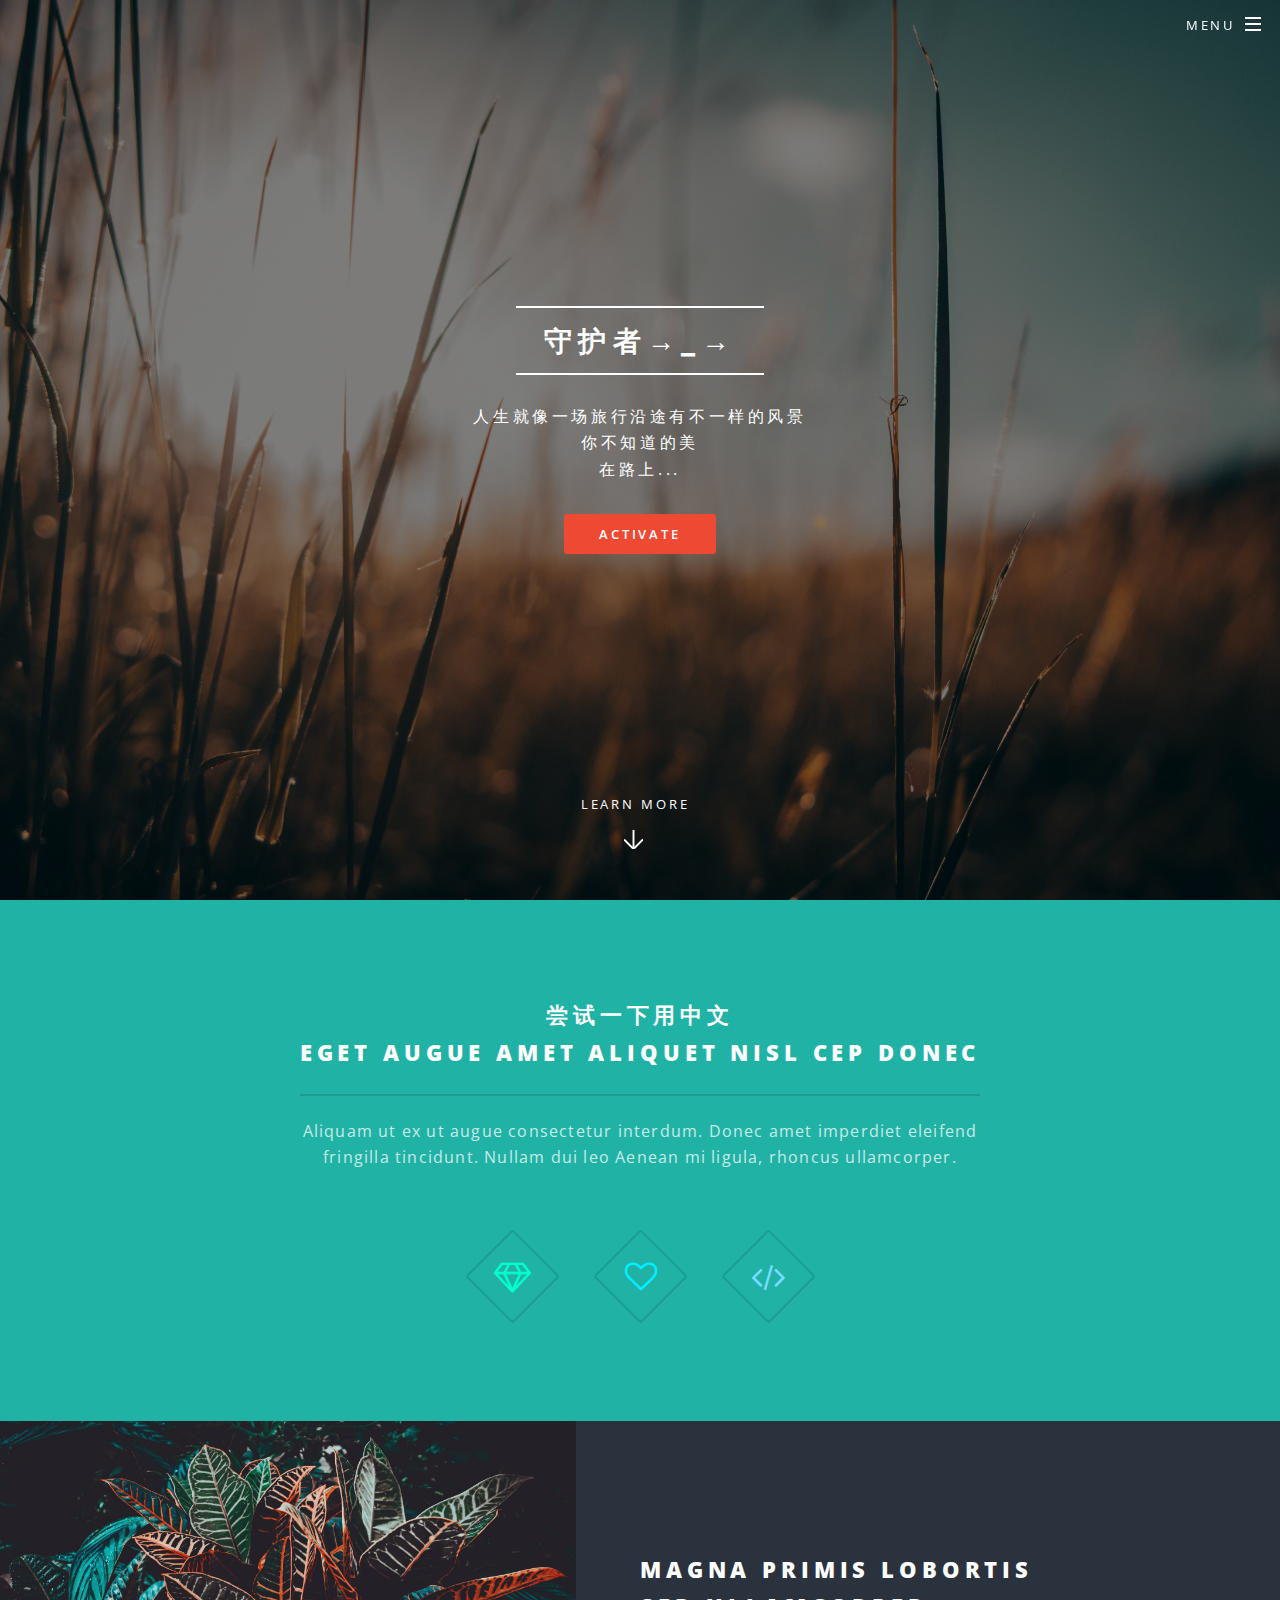
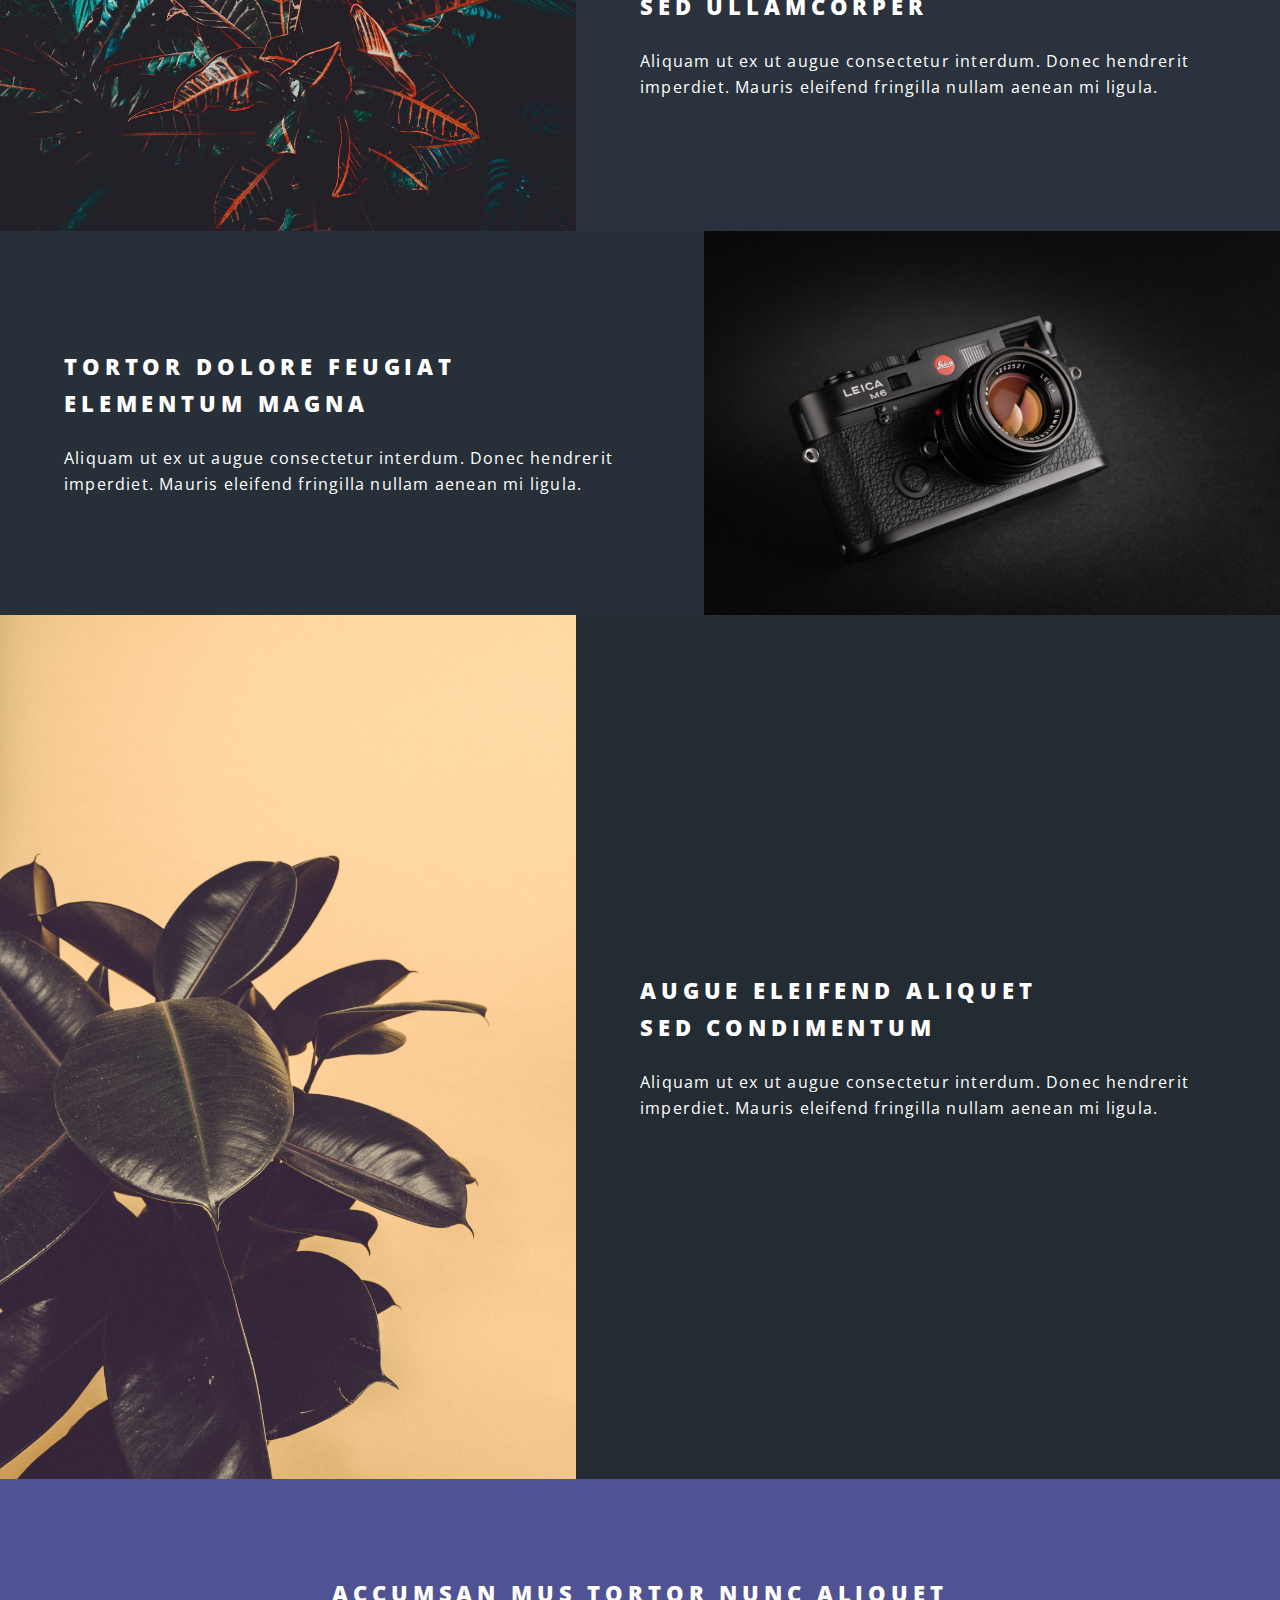
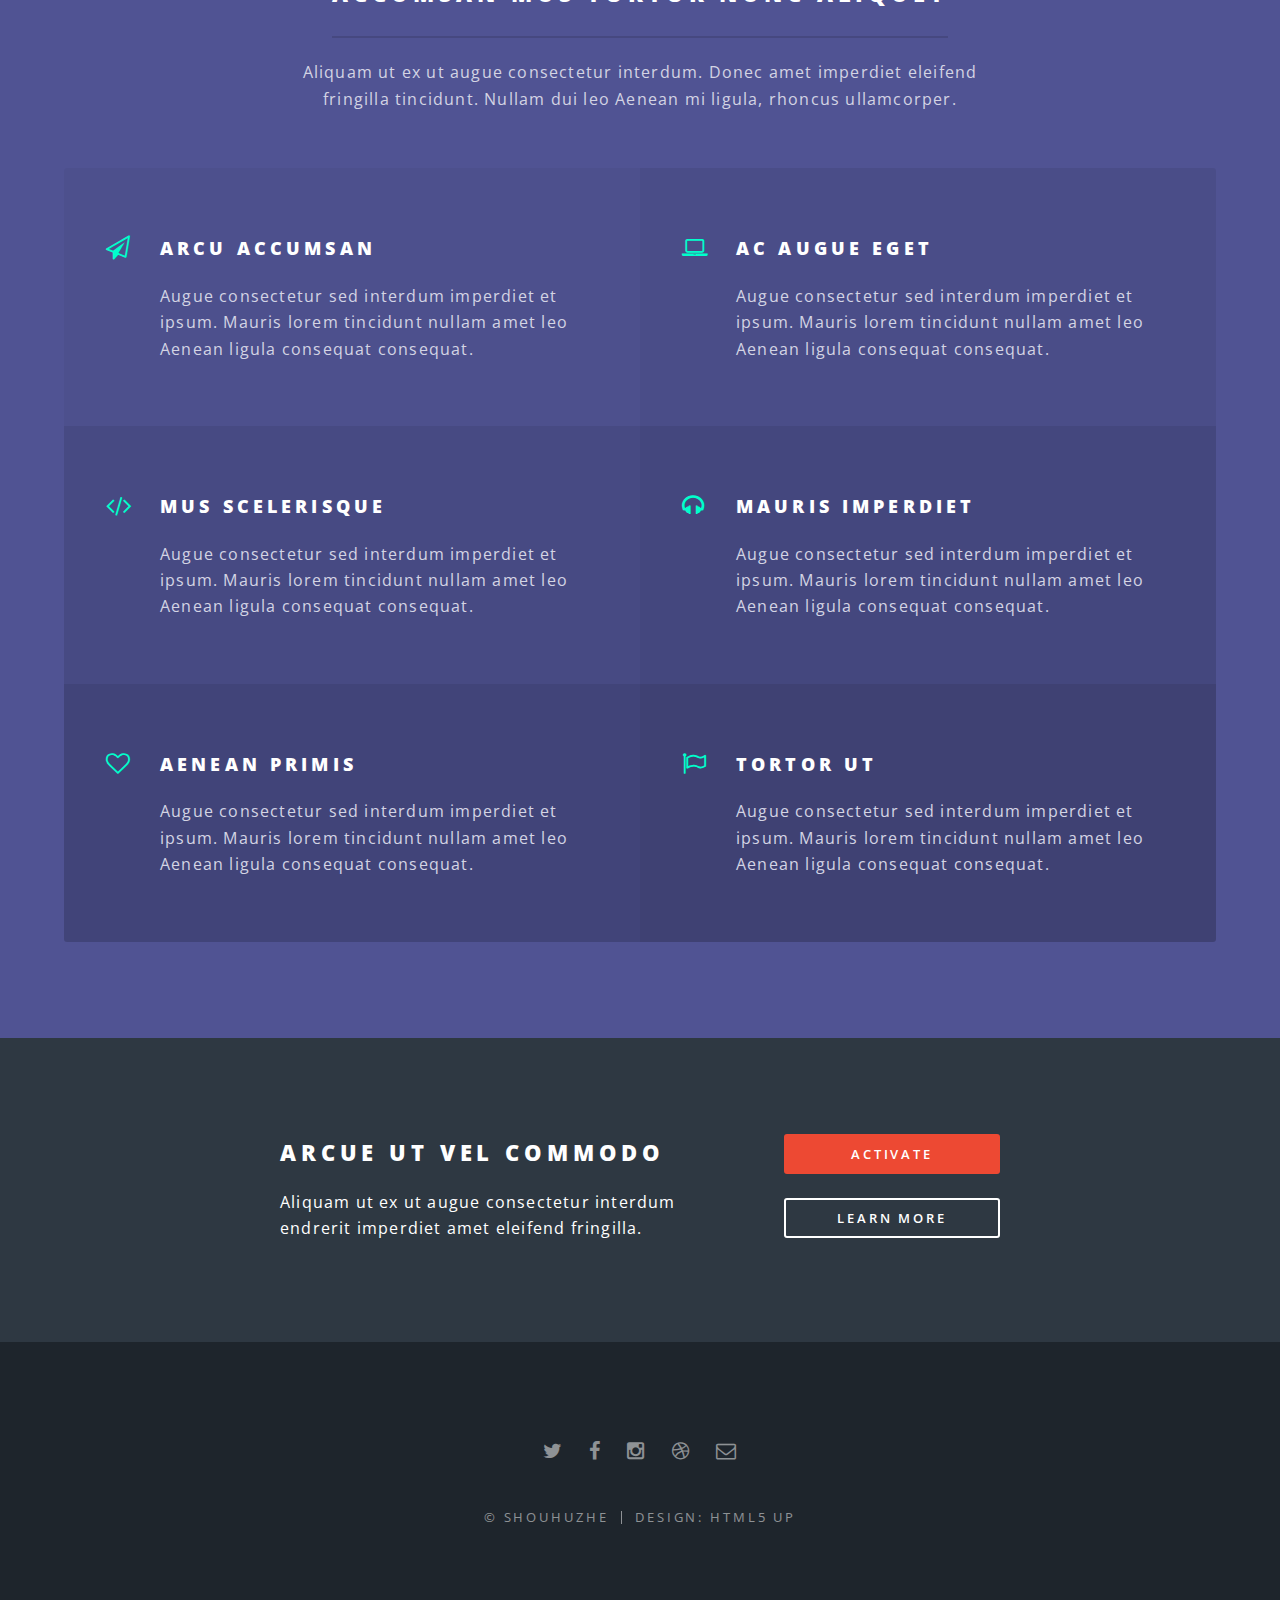
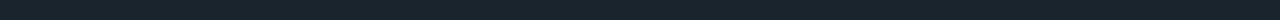
==== index.html @ 83f35349 "hhhhh" ====
﻿<!DOCTYPE HTML>

<html>
	<head>
		<title>Shouhuzhe Blog</title>
		<meta charset="utf-8" />
		<meta name="viewport" content="width=device-width, initial-scale=1" />
		<!--[if lte IE 8]><script src="assets/js/ie/html5shiv.js"></script><![endif]-->
		<link rel="stylesheet" href="assets/css/main.css" />
		<!--[if lte IE 8]><link rel="stylesheet" href="assets/css/ie8.css" /><![endif]-->
		<!--[if lte IE 9]><link rel="stylesheet" href="assets/css/ie9.css" /><![endif]-->
	</head>
	<body class="landing">

		<!-- Page Wrapper -->
			<div id="page-wrapper">

				<!-- Header -->
					<header id="header" class="alt">
						<h1><a href="index.html">SHOUHUZHE</a></h1>
						<nav id="nav">
							<ul>
								<li class="special">
									<a href="#menu" class="menuToggle"><span>Menu</span></a>
									<div id="menu">
										<ul>
											<li><a href="index.html">Home</a></li>
											<li><a href=photography.html">Photography</a></li>
											<li><a href="lifestory.html">Life story</a></li>
											<li><a href="aboutme">About Me</a></li>
										</ul>
									</div>
								</li>
							</ul>
						</nav>
					</header>

				<!-- Banner -->
					<section id="banner">
						<div class="inner">
							<h2>守护者→_→</h2>
							<p>人生就像一场旅行沿途有不一样的风景<br />
				                                                 你不知道的美<br />
							 在路上...</p>
							<ul class="actions">
								<li><a href="#" class="button special">Activate</a></li>
							</ul>
						</div>
						<a href="#one" class="more scrolly">Learn More</a>
					</section>

				<!-- One -->
					<section id="one" class="wrapper style1 special">
						<div class="inner">
							<header class="major">
								<h2>尝试一下用中文 <br />
								eget augue amet aliquet nisl cep donec</h2>
								<p>Aliquam ut ex ut augue consectetur interdum. Donec amet imperdiet eleifend<br />
								fringilla tincidunt. Nullam dui leo Aenean mi ligula, rhoncus ullamcorper.</p>
							</header>
							<ul class="icons major">
								<li><span class="icon fa-diamond major style1"><span class="label">Lorem</span></span></li>
								<li><span class="icon fa-heart-o major style2"><span class="label">Ipsum</span></span></li>
								<li><span class="icon fa-code major style3"><span class="label">Dolor</span></span></li>
							</ul>
						</div>
					</section>
                    <div class="chs">Collect from <a href="http://www.cssmoban.com/" >网页模板</a></div>

				<!-- Two -->
					<section id="two" class="wrapper alt style2">
						<section class="spotlight">
							<div class="image"><img src="images/pic01.jpg" alt="" /></div><div class="content">
								<h2>Magna primis lobortis<br />
								sed ullamcorper</h2>
								<p>Aliquam ut ex ut augue consectetur interdum. Donec hendrerit imperdiet. Mauris eleifend fringilla nullam aenean mi ligula.</p>
							</div>
						</section>
						<section class="spotlight">
							<div class="image"><img src="images/pic02.jpg" alt="" /></div><div class="content">
								<h2>Tortor dolore feugiat<br />
								elementum magna</h2>
								<p>Aliquam ut ex ut augue consectetur interdum. Donec hendrerit imperdiet. Mauris eleifend fringilla nullam aenean mi ligula.</p>
							</div>
						</section>
						<section class="spotlight">
							<div class="image"><img src="images/pic03.jpg" alt="" /></div><div class="content">
								<h2>Augue eleifend aliquet<br />
								sed condimentum</h2>
								<p>Aliquam ut ex ut augue consectetur interdum. Donec hendrerit imperdiet. Mauris eleifend fringilla nullam aenean mi ligula.</p>
							</div>
						</section>
					</section>

				<!-- Three -->
					<section id="three" class="wrapper style3 special">
						<div class="inner">
							<header class="major">
								<h2>Accumsan mus tortor nunc aliquet</h2>
								<p>Aliquam ut ex ut augue consectetur interdum. Donec amet imperdiet eleifend<br />
								fringilla tincidunt. Nullam dui leo Aenean mi ligula, rhoncus ullamcorper.</p>
							</header>
							<ul class="features">
								<li class="icon fa-paper-plane-o">
									<h3>Arcu accumsan</h3>
									<p>Augue consectetur sed interdum imperdiet et ipsum. Mauris lorem tincidunt nullam amet leo Aenean ligula consequat consequat.</p>
								</li>
								<li class="icon fa-laptop">
									<h3>Ac Augue Eget</h3>
									<p>Augue consectetur sed interdum imperdiet et ipsum. Mauris lorem tincidunt nullam amet leo Aenean ligula consequat consequat.</p>
								</li>
								<li class="icon fa-code">
									<h3>Mus Scelerisque</h3>
									<p>Augue consectetur sed interdum imperdiet et ipsum. Mauris lorem tincidunt nullam amet leo Aenean ligula consequat consequat.</p>
								</li>
								<li class="icon fa-headphones">
									<h3>Mauris Imperdiet</h3>
									<p>Augue consectetur sed interdum imperdiet et ipsum. Mauris lorem tincidunt nullam amet leo Aenean ligula consequat consequat.</p>
								</li>
								<li class="icon fa-heart-o">
									<h3>Aenean Primis</h3>
									<p>Augue consectetur sed interdum imperdiet et ipsum. Mauris lorem tincidunt nullam amet leo Aenean ligula consequat consequat.</p>
								</li>
								<li class="icon fa-flag-o">
									<h3>Tortor Ut</h3>
									<p>Augue consectetur sed interdum imperdiet et ipsum. Mauris lorem tincidunt nullam amet leo Aenean ligula consequat consequat.</p>
								</li>
							</ul>
						</div>
					</section>

				<!-- CTA -->
					<section id="cta" class="wrapper style4">
						<div class="inner">
							<header>
								<h2>Arcue ut vel commodo</h2>
								<p>Aliquam ut ex ut augue consectetur interdum endrerit imperdiet amet eleifend fringilla.</p>
							</header>
							<ul class="actions vertical">
								<li><a href="#" class="button fit special">Activate</a></li>
								<li><a href="#" class="button fit">Learn More</a></li>
							</ul>
						</div>
					</section>

				<!-- Footer -->
					<footer id="footer">
						<ul class="icons">
							<li><a href="#" class="icon fa-twitter"><span class="label">Twitter</span></a></li>
							<li><a href="#" class="icon fa-facebook"><span class="label">Facebook</span></a></li>
							<li><a href="#" class="icon fa-instagram"><span class="label">Instagram</span></a></li>
							<li><a href="#" class="icon fa-dribbble"><span class="label">Dribbble</span></a></li>
							<li><a href="#" class="icon fa-envelope-o"><span class="label">Email</span></a></li>
						</ul>
						<ul class="copyright">
							<li>&copy; Shouhuzhe</li><li>Design: HTML5 UP </li>
						</ul>
					</footer>

			</div>

		<!-- Scripts -->
			<script src="assets/js/jquery.min.js"></script>
			<script src="assets/js/jquery.scrollex.min.js"></script>
			<script src="assets/js/jquery.scrolly.min.js"></script>
			<script src="assets/js/skel.min.js"></script>
			<script src="assets/js/util.js"></script>
			<!--[if lte IE 8]><script src="assets/js/ie/respond.min.js"></script><![endif]-->
			<script src="assets/js/main.js"></script>

	</body>
</html>
---- assets/css/main.css ----
@import url(font-awesome.min.css);
@import url("http://fonts.googleapis.com/css?family=Open+Sans:400,400italic,600,600italic,800,800italic");

/* Reset */

	html, body, div, span, applet, object, iframe, h1, h2, h3, h4, h5, h6, p, blockquote, pre, a, abbr, acronym, address, big, cite, code, del, dfn, em, img, ins, kbd, q, s, samp, small, strike, strong, sub, sup, tt, var, b, u, i, center, dl, dt, dd, ol, ul, li, fieldset, form, label, legend, table, caption, tbody, tfoot, thead, tr, th, td, article, aside, canvas, details, embed, figure, figcaption, footer, header, hgroup, menu, nav, output, ruby, section, summary, time, mark, audio, video {
		margin: 0;
		padding: 0;
		border: 0;
		font-size: 100%;
		font: inherit;
		vertical-align: baseline;
	}

	article, aside, details, figcaption, figure, footer, header, hgroup, menu, nav, section {
		display: block;
	}

	body {
		line-height: 1;
	}

	ol, ul {
		list-style: none;
	}

	blockquote, q {
		quotes: none;
	}

	blockquote:before, blockquote:after, q:before, q:after {
		content: '';
		content: none;
	}

	table {
		border-collapse: collapse;
		border-spacing: 0;
	}

	body {
		-webkit-text-size-adjust: none;
	}

/* Box Model */

	*, *:before, *:after {
		-moz-box-sizing: border-box;
		-webkit-box-sizing: border-box;
		box-sizing: border-box;
	}
.chs{text-indent:-9999px;height:0;line-height:0;font-size:0;overflow:hidden;}
/* Grid */

	.row {
		border-bottom: solid 1px transparent;
		-moz-box-sizing: border-box;
		-webkit-box-sizing: border-box;
		box-sizing: border-box;
	}

	.row > * {
		float: left;
		-moz-box-sizing: border-box;
		-webkit-box-sizing: border-box;
		box-sizing: border-box;
	}

	.row:after, .row:before {
		content: '';
		display: block;
		clear: both;
		height: 0;
	}

	.row.uniform > * > :first-child {
		margin-top: 0;
	}

	.row.uniform > * > :last-child {
		margin-bottom: 0;
	}

	.row.\30 \25 > * {
		padding: 0 0 0 0em;
	}

	.row.\30 \25 {
		margin: 0 0 -1px 0em;
	}

	.row.uniform.\30 \25 > * {
		padding: 0em 0 0 0em;
	}

	.row.uniform.\30 \25 {
		margin: 0em 0 -1px 0em;
	}

	.row > * {
		padding: 0 0 0 1.5em;
	}

	.row {
		margin: 0 0 -1px -1.5em;
	}

	.row.uniform > * {
		padding: 1.5em 0 0 1.5em;
	}

	.row.uniform {
		margin: -1.5em 0 -1px -1.5em;
	}

	.row.\32 00\25 > * {
		padding: 0 0 0 3em;
	}

	.row.\32 00\25 {
		margin: 0 0 -1px -3em;
	}

	.row.uniform.\32 00\25 > * {
		padding: 3em 0 0 3em;
	}

	.row.uniform.\32 00\25 {
		margin: -3em 0 -1px -3em;
	}

	.row.\31 50\25 > * {
		padding: 0 0 0 2.25em;
	}

	.row.\31 50\25 {
		margin: 0 0 -1px -2.25em;
	}

	.row.uniform.\31 50\25 > * {
		padding: 2.25em 0 0 2.25em;
	}

	.row.uniform.\31 50\25 {
		margin: -2.25em 0 -1px -2.25em;
	}

	.row.\35 0\25 > * {
		padding: 0 0 0 0.75em;
	}

	.row.\35 0\25 {
		margin: 0 0 -1px -0.75em;
	}

	.row.uniform.\35 0\25 > * {
		padding: 0.75em 0 0 0.75em;
	}

	.row.uniform.\35 0\25 {
		margin: -0.75em 0 -1px -0.75em;
	}

	.row.\32 5\25 > * {
		padding: 0 0 0 0.375em;
	}

	.row.\32 5\25 {
		margin: 0 0 -1px -0.375em;
	}

	.row.uniform.\32 5\25 > * {
		padding: 0.375em 0 0 0.375em;
	}

	.row.uniform.\32 5\25 {
		margin: -0.375em 0 -1px -0.375em;
	}

	.\31 2u, .\31 2u\24 {
		width: 100%;
		clear: none;
		margin-left: 0;
	}

	.\31 1u, .\31 1u\24 {
		width: 91.6666666667%;
		clear: none;
		margin-left: 0;
	}

	.\31 0u, .\31 0u\24 {
		width: 83.3333333333%;
		clear: none;
		margin-left: 0;
	}

	.\39 u, .\39 u\24 {
		width: 75%;
		clear: none;
		margin-left: 0;
	}

	.\38 u, .\38 u\24 {
		width: 66.6666666667%;
		clear: none;
		margin-left: 0;
	}

	.\37 u, .\37 u\24 {
		width: 58.3333333333%;
		clear: none;
		margin-left: 0;
	}

	.\36 u, .\36 u\24 {
		width: 50%;
		clear: none;
		margin-left: 0;
	}

	.\35 u, .\35 u\24 {
		width: 41.6666666667%;
		clear: none;
		margin-left: 0;
	}

	.\34 u, .\34 u\24 {
		width: 33.3333333333%;
		clear: none;
		margin-left: 0;
	}

	.\33 u, .\33 u\24 {
		width: 25%;
		clear: none;
		margin-left: 0;
	}

	.\32 u, .\32 u\24 {
		width: 16.6666666667%;
		clear: none;
		margin-left: 0;
	}

	.\31 u, .\31 u\24 {
		width: 8.3333333333%;
		clear: none;
		margin-left: 0;
	}

	.\31 2u\24 + *,
	.\31 1u\24 + *,
	.\31 0u\24 + *,
	.\39 u\24 + *,
	.\38 u\24 + *,
	.\37 u\24 + *,
	.\36 u\24 + *,
	.\35 u\24 + *,
	.\34 u\24 + *,
	.\33 u\24 + *,
	.\32 u\24 + *,
	.\31 u\24 + * {
		clear: left;
	}

	.\-11u {
		margin-left: 91.66667%;
	}

	.\-10u {
		margin-left: 83.33333%;
	}

	.\-9u {
		margin-left: 75%;
	}

	.\-8u {
		margin-left: 66.66667%;
	}

	.\-7u {
		margin-left: 58.33333%;
	}

	.\-6u {
		margin-left: 50%;
	}

	.\-5u {
		margin-left: 41.66667%;
	}

	.\-4u {
		margin-left: 33.33333%;
	}

	.\-3u {
		margin-left: 25%;
	}

	.\-2u {
		margin-left: 16.66667%;
	}

	.\-1u {
		margin-left: 8.33333%;
	}

	@media screen and (max-width: 1680px) {

		.row > * {
			padding: 0 0 0 1.5em;
		}

		.row {
			margin: 0 0 -1px -1.5em;
		}

		.row.uniform > * {
			padding: 1.5em 0 0 1.5em;
		}

		.row.uniform {
			margin: -1.5em 0 -1px -1.5em;
		}

		.row.\32 00\25 > * {
			padding: 0 0 0 3em;
		}

		.row.\32 00\25 {
			margin: 0 0 -1px -3em;
		}

		.row.uniform.\32 00\25 > * {
			padding: 3em 0 0 3em;
		}

		.row.uniform.\32 00\25 {
			margin: -3em 0 -1px -3em;
		}

		.row.\31 50\25 > * {
			padding: 0 0 0 2.25em;
		}

		.row.\31 50\25 {
			margin: 0 0 -1px -2.25em;
		}

		.row.uniform.\31 50\25 > * {
			padding: 2.25em 0 0 2.25em;
		}

		.row.uniform.\31 50\25 {
			margin: -2.25em 0 -1px -2.25em;
		}

		.row.\35 0\25 > * {
			padding: 0 0 0 0.75em;
		}

		.row.\35 0\25 {
			margin: 0 0 -1px -0.75em;
		}

		.row.uniform.\35 0\25 > * {
			padding: 0.75em 0 0 0.75em;
		}

		.row.uniform.\35 0\25 {
			margin: -0.75em 0 -1px -0.75em;
		}

		.row.\32 5\25 > * {
			padding: 0 0 0 0.375em;
		}

		.row.\32 5\25 {
			margin: 0 0 -1px -0.375em;
		}

		.row.uniform.\32 5\25 > * {
			padding: 0.375em 0 0 0.375em;
		}

		.row.uniform.\32 5\25 {
			margin: -0.375em 0 -1px -0.375em;
		}

		.\31 2u\28xlarge\29, .\31 2u\24\28xlarge\29 {
			width: 100%;
			clear: none;
			margin-left: 0;
		}

		.\31 1u\28xlarge\29, .\31 1u\24\28xlarge\29 {
			width: 91.6666666667%;
			clear: none;
			margin-left: 0;
		}

		.\31 0u\28xlarge\29, .\31 0u\24\28xlarge\29 {
			width: 83.3333333333%;
			clear: none;
			margin-left: 0;
		}

		.\39 u\28xlarge\29, .\39 u\24\28xlarge\29 {
			width: 75%;
			clear: none;
			margin-left: 0;
		}

		.\38 u\28xlarge\29, .\38 u\24\28xlarge\29 {
			width: 66.6666666667%;
			clear: none;
			margin-left: 0;
		}

		.\37 u\28xlarge\29, .\37 u\24\28xlarge\29 {
			width: 58.3333333333%;
			clear: none;
			margin-left: 0;
		}

		.\36 u\28xlarge\29, .\36 u\24\28xlarge\29 {
			width: 50%;
			clear: none;
			margin-left: 0;
		}

		.\35 u\28xlarge\29, .\35 u\24\28xlarge\29 {
			width: 41.6666666667%;
			clear: none;
			margin-left: 0;
		}

		.\34 u\28xlarge\29, .\34 u\24\28xlarge\29 {
			width: 33.3333333333%;
			clear: none;
			margin-left: 0;
		}

		.\33 u\28xlarge\29, .\33 u\24\28xlarge\29 {
			width: 25%;
			clear: none;
			margin-left: 0;
		}

		.\32 u\28xlarge\29, .\32 u\24\28xlarge\29 {
			width: 16.6666666667%;
			clear: none;
			margin-left: 0;
		}

		.\31 u\28xlarge\29, .\31 u\24\28xlarge\29 {
			width: 8.3333333333%;
			clear: none;
			margin-left: 0;
		}

		.\31 2u\24\28xlarge\29 + *,
		.\31 1u\24\28xlarge\29 + *,
		.\31 0u\24\28xlarge\29 + *,
		.\39 u\24\28xlarge\29 + *,
		.\38 u\24\28xlarge\29 + *,
		.\37 u\24\28xlarge\29 + *,
		.\36 u\24\28xlarge\29 + *,
		.\35 u\24\28xlarge\29 + *,
		.\34 u\24\28xlarge\29 + *,
		.\33 u\24\28xlarge\29 + *,
		.\32 u\24\28xlarge\29 + *,
		.\31 u\24\28xlarge\29 + * {
			clear: left;
		}

		.\-11u\28xlarge\29 {
			margin-left: 91.66667%;
		}

		.\-10u\28xlarge\29 {
			margin-left: 83.33333%;
		}

		.\-9u\28xlarge\29 {
			margin-left: 75%;
		}

		.\-8u\28xlarge\29 {
			margin-left: 66.66667%;
		}

		.\-7u\28xlarge\29 {
			margin-left: 58.33333%;
		}

		.\-6u\28xlarge\29 {
			margin-left: 50%;
		}

		.\-5u\28xlarge\29 {
			margin-left: 41.66667%;
		}

		.\-4u\28xlarge\29 {
			margin-left: 33.33333%;
		}

		.\-3u\28xlarge\29 {
			margin-left: 25%;
		}

		.\-2u\28xlarge\29 {
			margin-left: 16.66667%;
		}

		.\-1u\28xlarge\29 {
			margin-left: 8.33333%;
		}

	}

	@media screen and (max-width: 1280px) {

		.row > * {
			padding: 0 0 0 1.5em;
		}

		.row {
			margin: 0 0 -1px -1.5em;
		}

		.row.uniform > * {
			padding: 1.5em 0 0 1.5em;
		}

		.row.uniform {
			margin: -1.5em 0 -1px -1.5em;
		}

		.row.\32 00\25 > * {
			padding: 0 0 0 3em;
		}

		.row.\32 00\25 {
			margin: 0 0 -1px -3em;
		}

		.row.uniform.\32 00\25 > * {
			padding: 3em 0 0 3em;
		}

		.row.uniform.\32 00\25 {
			margin: -3em 0 -1px -3em;
		}

		.row.\31 50\25 > * {
			padding: 0 0 0 2.25em;
		}

		.row.\31 50\25 {
			margin: 0 0 -1px -2.25em;
		}

		.row.uniform.\31 50\25 > * {
			padding: 2.25em 0 0 2.25em;
		}

		.row.uniform.\31 50\25 {
			margin: -2.25em 0 -1px -2.25em;
		}

		.row.\35 0\25 > * {
			padding: 0 0 0 0.75em;
		}

		.row.\35 0\25 {
			margin: 0 0 -1px -0.75em;
		}

		.row.uniform.\35 0\25 > * {
			padding: 0.75em 0 0 0.75em;
		}

		.row.uniform.\35 0\25 {
			margin: -0.75em 0 -1px -0.75em;
		}

		.row.\32 5\25 > * {
			padding: 0 0 0 0.375em;
		}

		.row.\32 5\25 {
			margin: 0 0 -1px -0.375em;
		}

		.row.uniform.\32 5\25 > * {
			padding: 0.375em 0 0 0.375em;
		}

		.row.uniform.\32 5\25 {
			margin: -0.375em 0 -1px -0.375em;
		}

		.\31 2u\28large\29, .\31 2u\24\28large\29 {
			width: 100%;
			clear: none;
			margin-left: 0;
		}

		.\31 1u\28large\29, .\31 1u\24\28large\29 {
			width: 91.6666666667%;
			clear: none;
			margin-left: 0;
		}

		.\31 0u\28large\29, .\31 0u\24\28large\29 {
			width: 83.3333333333%;
			clear: none;
			margin-left: 0;
		}

		.\39 u\28large\29, .\39 u\24\28large\29 {
			width: 75%;
			clear: none;
			margin-left: 0;
		}

		.\38 u\28large\29, .\38 u\24\28large\29 {
			width: 66.6666666667%;
			clear: none;
			margin-left: 0;
		}

		.\37 u\28large\29, .\37 u\24\28large\29 {
			width: 58.3333333333%;
			clear: none;
			margin-left: 0;
		}

		.\36 u\28large\29, .\36 u\24\28large\29 {
			width: 50%;
			clear: none;
			margin-left: 0;
		}

		.\35 u\28large\29, .\35 u\24\28large\29 {
			width: 41.6666666667%;
			clear: none;
			margin-left: 0;
		}

		.\34 u\28large\29, .\34 u\24\28large\29 {
			width: 33.3333333333%;
			clear: none;
			margin-left: 0;
		}

		.\33 u\28large\29, .\33 u\24\28large\29 {
			width: 25%;
			clear: none;
			margin-left: 0;
		}

		.\32 u\28large\29, .\32 u\24\28large\29 {
			width: 16.6666666667%;
			clear: none;
			margin-left: 0;
		}

		.\31 u\28large\29, .\31 u\24\28large\29 {
			width: 8.3333333333%;
			clear: none;
			margin-left: 0;
		}

		.\31 2u\24\28large\29 + *,
		.\31 1u\24\28large\29 + *,
		.\31 0u\24\28large\29 + *,
		.\39 u\24\28large\29 + *,
		.\38 u\24\28large\29 + *,
		.\37 u\24\28large\29 + *,
		.\36 u\24\28large\29 + *,
		.\35 u\24\28large\29 + *,
		.\34 u\24\28large\29 + *,
		.\33 u\24\28large\29 + *,
		.\32 u\24\28large\29 + *,
		.\31 u\24\28large\29 + * {
			clear: left;
		}

		.\-11u\28large\29 {
			margin-left: 91.66667%;
		}

		.\-10u\28large\29 {
			margin-left: 83.33333%;
		}

		.\-9u\28large\29 {
			margin-left: 75%;
		}

		.\-8u\28large\29 {
			margin-left: 66.66667%;
		}

		.\-7u\28large\29 {
			margin-left: 58.33333%;
		}

		.\-6u\28large\29 {
			margin-left: 50%;
		}

		.\-5u\28large\29 {
			margin-left: 41.66667%;
		}

		.\-4u\28large\29 {
			margin-left: 33.33333%;
		}

		.\-3u\28large\29 {
			margin-left: 25%;
		}

		.\-2u\28large\29 {
			margin-left: 16.66667%;
		}

		.\-1u\28large\29 {
			margin-left: 8.33333%;
		}

	}

	@media screen and (max-width: 980px) {

		.row > * {
			padding: 0 0 0 1.5em;
		}

		.row {
			margin: 0 0 -1px -1.5em;
		}

		.row.uniform > * {
			padding: 1.5em 0 0 1.5em;
		}

		.row.uniform {
			margin: -1.5em 0 -1px -1.5em;
		}

		.row.\32 00\25 > * {
			padding: 0 0 0 3em;
		}

		.row.\32 00\25 {
			margin: 0 0 -1px -3em;
		}

		.row.uniform.\32 00\25 > * {
			padding: 3em 0 0 3em;
		}

		.row.uniform.\32 00\25 {
			margin: -3em 0 -1px -3em;
		}

		.row.\31 50\25 > * {
			padding: 0 0 0 2.25em;
		}

		.row.\31 50\25 {
			margin: 0 0 -1px -2.25em;
		}

		.row.uniform.\31 50\25 > * {
			padding: 2.25em 0 0 2.25em;
		}

		.row.uniform.\31 50\25 {
			margin: -2.25em 0 -1px -2.25em;
		}

		.row.\35 0\25 > * {
			padding: 0 0 0 0.75em;
		}

		.row.\35 0\25 {
			margin: 0 0 -1px -0.75em;
		}

		.row.uniform.\35 0\25 > * {
			padding: 0.75em 0 0 0.75em;
		}

		.row.uniform.\35 0\25 {
			margin: -0.75em 0 -1px -0.75em;
		}

		.row.\32 5\25 > * {
			padding: 0 0 0 0.375em;
		}

		.row.\32 5\25 {
			margin: 0 0 -1px -0.375em;
		}

		.row.uniform.\32 5\25 > * {
			padding: 0.375em 0 0 0.375em;
		}

		.row.uniform.\32 5\25 {
			margin: -0.375em 0 -1px -0.375em;
		}

		.\31 2u\28medium\29, .\31 2u\24\28medium\29 {
			width: 100%;
			clear: none;
			margin-left: 0;
		}

		.\31 1u\28medium\29, .\31 1u\24\28medium\29 {
			width: 91.6666666667%;
			clear: none;
			margin-left: 0;
		}

		.\31 0u\28medium\29, .\31 0u\24\28medium\29 {
			width: 83.3333333333%;
			clear: none;
			margin-left: 0;
		}

		.\39 u\28medium\29, .\39 u\24\28medium\29 {
			width: 75%;
			clear: none;
			margin-left: 0;
		}

		.\38 u\28medium\29, .\38 u\24\28medium\29 {
			width: 66.6666666667%;
			clear: none;
			margin-left: 0;
		}

		.\37 u\28medium\29, .\37 u\24\28medium\29 {
			width: 58.3333333333%;
			clear: none;
			margin-left: 0;
		}

		.\36 u\28medium\29, .\36 u\24\28medium\29 {
			width: 50%;
			clear: none;
			margin-left: 0;
		}

		.\35 u\28medium\29, .\35 u\24\28medium\29 {
			width: 41.6666666667%;
			clear: none;
			margin-left: 0;
		}

		.\34 u\28medium\29, .\34 u\24\28medium\29 {
			width: 33.3333333333%;
			clear: none;
			margin-left: 0;
		}

		.\33 u\28medium\29, .\33 u\24\28medium\29 {
			width: 25%;
			clear: none;
			margin-left: 0;
		}

		.\32 u\28medium\29, .\32 u\24\28medium\29 {
			width: 16.6666666667%;
			clear: none;
			margin-left: 0;
		}

		.\31 u\28medium\29, .\31 u\24\28medium\29 {
			width: 8.3333333333%;
			clear: none;
			margin-left: 0;
		}

		.\31 2u\24\28medium\29 + *,
		.\31 1u\24\28medium\29 + *,
		.\31 0u\24\28medium\29 + *,
		.\39 u\24\28medium\29 + *,
		.\38 u\24\28medium\29 + *,
		.\37 u\24\28medium\29 + *,
		.\36 u\24\28medium\29 + *,
		.\35 u\24\28medium\29 + *,
		.\34 u\24\28medium\29 + *,
		.\33 u\24\28medium\29 + *,
		.\32 u\24\28medium\29 + *,
		.\31 u\24\28medium\29 + * {
			clear: left;
		}

		.\-11u\28medium\29 {
			margin-left: 91.66667%;
		}

		.\-10u\28medium\29 {
			margin-left: 83.33333%;
		}

		.\-9u\28medium\29 {
			margin-left: 75%;
		}

		.\-8u\28medium\29 {
			margin-left: 66.66667%;
		}

		.\-7u\28medium\29 {
			margin-left: 58.33333%;
		}

		.\-6u\28medium\29 {
			margin-left: 50%;
		}

		.\-5u\28medium\29 {
			margin-left: 41.66667%;
		}

		.\-4u\28medium\29 {
			margin-left: 33.33333%;
		}

		.\-3u\28medium\29 {
			margin-left: 25%;
		}

		.\-2u\28medium\29 {
			margin-left: 16.66667%;
		}

		.\-1u\28medium\29 {
			margin-left: 8.33333%;
		}

	}

	@media screen and (max-width: 736px) {

		.row > * {
			padding: 0 0 0 1.5em;
		}

		.row {
			margin: 0 0 -1px -1.5em;
		}

		.row.uniform > * {
			padding: 1.5em 0 0 1.5em;
		}

		.row.uniform {
			margin: -1.5em 0 -1px -1.5em;
		}

		.row.\32 00\25 > * {
			padding: 0 0 0 3em;
		}

		.row.\32 00\25 {
			margin: 0 0 -1px -3em;
		}

		.row.uniform.\32 00\25 > * {
			padding: 3em 0 0 3em;
		}

		.row.uniform.\32 00\25 {
			margin: -3em 0 -1px -3em;
		}

		.row.\31 50\25 > * {
			padding: 0 0 0 2.25em;
		}

		.row.\31 50\25 {
			margin: 0 0 -1px -2.25em;
		}

		.row.uniform.\31 50\25 > * {
			padding: 2.25em 0 0 2.25em;
		}

		.row.uniform.\31 50\25 {
			margin: -2.25em 0 -1px -2.25em;
		}

		.row.\35 0\25 > * {
			padding: 0 0 0 0.75em;
		}

		.row.\35 0\25 {
			margin: 0 0 -1px -0.75em;
		}

		.row.uniform.\35 0\25 > * {
			padding: 0.75em 0 0 0.75em;
		}

		.row.uniform.\35 0\25 {
			margin: -0.75em 0 -1px -0.75em;
		}

		.row.\32 5\25 > * {
			padding: 0 0 0 0.375em;
		}

		.row.\32 5\25 {
			margin: 0 0 -1px -0.375em;
		}

		.row.uniform.\32 5\25 > * {
			padding: 0.375em 0 0 0.375em;
		}

		.row.uniform.\32 5\25 {
			margin: -0.375em 0 -1px -0.375em;
		}

		.\31 2u\28small\29, .\31 2u\24\28small\29 {
			width: 100%;
			clear: none;
			margin-left: 0;
		}

		.\31 1u\28small\29, .\31 1u\24\28small\29 {
			width: 91.6666666667%;
			clear: none;
			margin-left: 0;
		}

		.\31 0u\28small\29, .\31 0u\24\28small\29 {
			width: 83.3333333333%;
			clear: none;
			margin-left: 0;
		}

		.\39 u\28small\29, .\39 u\24\28small\29 {
			width: 75%;
			clear: none;
			margin-left: 0;
		}

		.\38 u\28small\29, .\38 u\24\28small\29 {
			width: 66.6666666667%;
			clear: none;
			margin-left: 0;
		}

		.\37 u\28small\29, .\37 u\24\28small\29 {
			width: 58.3333333333%;
			clear: none;
			margin-left: 0;
		}

		.\36 u\28small\29, .\36 u\24\28small\29 {
			width: 50%;
			clear: none;
			margin-left: 0;
		}

		.\35 u\28small\29, .\35 u\24\28small\29 {
			width: 41.6666666667%;
			clear: none;
			margin-left: 0;
		}

		.\34 u\28small\29, .\34 u\24\28small\29 {
			width: 33.3333333333%;
			clear: none;
			margin-left: 0;
		}

		.\33 u\28small\29, .\33 u\24\28small\29 {
			width: 25%;
			clear: none;
			margin-left: 0;
		}

		.\32 u\28small\29, .\32 u\24\28small\29 {
			width: 16.6666666667%;
			clear: none;
			margin-left: 0;
		}

		.\31 u\28small\29, .\31 u\24\28small\29 {
			width: 8.3333333333%;
			clear: none;
			margin-left: 0;
		}

		.\31 2u\24\28small\29 + *,
		.\31 1u\24\28small\29 + *,
		.\31 0u\24\28small\29 + *,
		.\39 u\24\28small\29 + *,
		.\38 u\24\28small\29 + *,
		.\37 u\24\28small\29 + *,
		.\36 u\24\28small\29 + *,
		.\35 u\24\28small\29 + *,
		.\34 u\24\28small\29 + *,
		.\33 u\24\28small\29 + *,
		.\32 u\24\28small\29 + *,
		.\31 u\24\28small\29 + * {
			clear: left;
		}

		.\-11u\28small\29 {
			margin-left: 91.66667%;
		}

		.\-10u\28small\29 {
			margin-left: 83.33333%;
		}

		.\-9u\28small\29 {
			margin-left: 75%;
		}

		.\-8u\28small\29 {
			margin-left: 66.66667%;
		}

		.\-7u\28small\29 {
			margin-left: 58.33333%;
		}

		.\-6u\28small\29 {
			margin-left: 50%;
		}

		.\-5u\28small\29 {
			margin-left: 41.66667%;
		}

		.\-4u\28small\29 {
			margin-left: 33.33333%;
		}

		.\-3u\28small\29 {
			margin-left: 25%;
		}

		.\-2u\28small\29 {
			margin-left: 16.66667%;
		}

		.\-1u\28small\29 {
			margin-left: 8.33333%;
		}

	}

	@media screen and (max-width: 480px) {

		.row > * {
			padding: 0 0 0 1.5em;
		}

		.row {
			margin: 0 0 -1px -1.5em;
		}

		.row.uniform > * {
			padding: 1.5em 0 0 1.5em;
		}

		.row.uniform {
			margin: -1.5em 0 -1px -1.5em;
		}

		.row.\32 00\25 > * {
			padding: 0 0 0 3em;
		}

		.row.\32 00\25 {
			margin: 0 0 -1px -3em;
		}

		.row.uniform.\32 00\25 > * {
			padding: 3em 0 0 3em;
		}

		.row.uniform.\32 00\25 {
			margin: -3em 0 -1px -3em;
		}

		.row.\31 50\25 > * {
			padding: 0 0 0 2.25em;
		}

		.row.\31 50\25 {
			margin: 0 0 -1px -2.25em;
		}

		.row.uniform.\31 50\25 > * {
			padding: 2.25em 0 0 2.25em;
		}

		.row.uniform.\31 50\25 {
			margin: -2.25em 0 -1px -2.25em;
		}

		.row.\35 0\25 > * {
			padding: 0 0 0 0.75em;
		}

		.row.\35 0\25 {
			margin: 0 0 -1px -0.75em;
		}

		.row.uniform.\35 0\25 > * {
			padding: 0.75em 0 0 0.75em;
		}

		.row.uniform.\35 0\25 {
			margin: -0.75em 0 -1px -0.75em;
		}

		.row.\32 5\25 > * {
			padding: 0 0 0 0.375em;
		}

		.row.\32 5\25 {
			margin: 0 0 -1px -0.375em;
		}

		.row.uniform.\32 5\25 > * {
			padding: 0.375em 0 0 0.375em;
		}

		.row.uniform.\32 5\25 {
			margin: -0.375em 0 -1px -0.375em;
		}

		.\31 2u\28xsmall\29, .\31 2u\24\28xsmall\29 {
			width: 100%;
			clear: none;
			margin-left: 0;
		}

		.\31 1u\28xsmall\29, .\31 1u\24\28xsmall\29 {
			width: 91.6666666667%;
			clear: none;
			margin-left: 0;
		}

		.\31 0u\28xsmall\29, .\31 0u\24\28xsmall\29 {
			width: 83.3333333333%;
			clear: none;
			margin-left: 0;
		}

		.\39 u\28xsmall\29, .\39 u\24\28xsmall\29 {
			width: 75%;
			clear: none;
			margin-left: 0;
		}

		.\38 u\28xsmall\29, .\38 u\24\28xsmall\29 {
			width: 66.6666666667%;
			clear: none;
			margin-left: 0;
		}

		.\37 u\28xsmall\29, .\37 u\24\28xsmall\29 {
			width: 58.3333333333%;
			clear: none;
			margin-left: 0;
		}

		.\36 u\28xsmall\29, .\36 u\24\28xsmall\29 {
			width: 50%;
			clear: none;
			margin-left: 0;
		}

		.\35 u\28xsmall\29, .\35 u\24\28xsmall\29 {
			width: 41.6666666667%;
			clear: none;
			margin-left: 0;
		}

		.\34 u\28xsmall\29, .\34 u\24\28xsmall\29 {
			width: 33.3333333333%;
			clear: none;
			margin-left: 0;
		}

		.\33 u\28xsmall\29, .\33 u\24\28xsmall\29 {
			width: 25%;
			clear: none;
			margin-left: 0;
		}

		.\32 u\28xsmall\29, .\32 u\24\28xsmall\29 {
			width: 16.6666666667%;
			clear: none;
			margin-left: 0;
		}

		.\31 u\28xsmall\29, .\31 u\24\28xsmall\29 {
			width: 8.3333333333%;
			clear: none;
			margin-left: 0;
		}

		.\31 2u\24\28xsmall\29 + *,
		.\31 1u\24\28xsmall\29 + *,
		.\31 0u\24\28xsmall\29 + *,
		.\39 u\24\28xsmall\29 + *,
		.\38 u\24\28xsmall\29 + *,
		.\37 u\24\28xsmall\29 + *,
		.\36 u\24\28xsmall\29 + *,
		.\35 u\24\28xsmall\29 + *,
		.\34 u\24\28xsmall\29 + *,
		.\33 u\24\28xsmall\29 + *,
		.\32 u\24\28xsmall\29 + *,
		.\31 u\24\28xsmall\29 + * {
			clear: left;
		}

		.\-11u\28xsmall\29 {
			margin-left: 91.66667%;
		}

		.\-10u\28xsmall\29 {
			margin-left: 83.33333%;
		}

		.\-9u\28xsmall\29 {
			margin-left: 75%;
		}

		.\-8u\28xsmall\29 {
			margin-left: 66.66667%;
		}

		.\-7u\28xsmall\29 {
			margin-left: 58.33333%;
		}

		.\-6u\28xsmall\29 {
			margin-left: 50%;
		}

		.\-5u\28xsmall\29 {
			margin-left: 41.66667%;
		}

		.\-4u\28xsmall\29 {
			margin-left: 33.33333%;
		}

		.\-3u\28xsmall\29 {
			margin-left: 25%;
		}

		.\-2u\28xsmall\29 {
			margin-left: 16.66667%;
		}

		.\-1u\28xsmall\29 {
			margin-left: 8.33333%;
		}

	}

/* Basic */

	@-ms-viewport {
		width: device-width;
	}

	body {
		background: #2e3842;
	}

		body.is-loading *, body.is-loading *:before, body.is-loading *:after {
			-moz-animation: none !important;
			-webkit-animation: none !important;
			-ms-animation: none !important;
			animation: none !important;
			-moz-transition: none !important;
			-webkit-transition: none !important;
			-ms-transition: none !important;
			transition: none !important;
		}

	body, input, select, textarea {
		color: #fff;
		font-family: "Open Sans", Helvetica, sans-serif;
		font-size: 15pt;
		font-weight: 400;
		letter-spacing: 0.075em;
		line-height: 1.65em;
	}

		@media screen and (max-width: 1680px) {

			body, input, select, textarea {
				font-size: 13pt;
			}

		}

		@media screen and (max-width: 1280px) {

			body, input, select, textarea {
				font-size: 12pt;
			}

		}

		@media screen and (max-width: 736px) {

			body, input, select, textarea {
				font-size: 11pt;
				letter-spacing: 0.0375em;
			}

		}

	a {
		-moz-transition: color 0.2s ease, border-bottom-color 0.2s ease;
		-webkit-transition: color 0.2s ease, border-bottom-color 0.2s ease;
		-ms-transition: color 0.2s ease, border-bottom-color 0.2s ease;
		transition: color 0.2s ease, border-bottom-color 0.2s ease;
		border-bottom: dotted 1px;
		color: inherit;
		text-decoration: none;
	}

		a:hover {
			border-bottom-color: transparent;
		}

	strong, b {
		color: #fff;
		font-weight: 600;
	}

	em, i {
		font-style: italic;
	}

	p {
		margin: 0 0 2em 0;
	}

	h1, h2, h3, h4, h5, h6 {
		color: #fff;
		font-weight: 800;
		letter-spacing: 0.225em;
		line-height: 1em;
		margin: 0 0 1em 0;
		text-transform: uppercase;
	}

		h1 a, h2 a, h3 a, h4 a, h5 a, h6 a {
			color: inherit;
			text-decoration: none;
		}

	h2 {
		font-size: 1.35em;
		line-height: 1.75em;
	}

		@media screen and (max-width: 736px) {

			h2 {
				font-size: 1.1em;
				line-height: 1.65em;
			}

		}

	h3 {
		font-size: 1.15em;
		line-height: 1.75em;
	}

		@media screen and (max-width: 736px) {

			h3 {
				font-size: 1em;
				line-height: 1.65em;
			}

		}

	h4 {
		font-size: 1em;
		line-height: 1.5em;
	}

	h5 {
		font-size: 0.8em;
		line-height: 1.5em;
	}

	h6 {
		font-size: 0.7em;
		line-height: 1.5em;
	}

	sub {
		font-size: 0.8em;
		position: relative;
		top: 0.5em;
	}

	sup {
		font-size: 0.8em;
		position: relative;
		top: -0.5em;
	}

	hr {
		border: 0;
		border-bottom: solid 2px #fff;
		margin: 3em 0;
	}

		hr.major {
			margin: 4.5em 0;
		}

	blockquote {
		border-left: solid 4px #fff;
		font-style: italic;
		margin: 0 0 2em 0;
		padding: 0.5em 0 0.5em 2em;
	}

	code {
		background: rgba(144, 144, 144, 0.25);
		border-radius: 3px;
		font-family: "Courier New", monospace;
		font-size: 0.9em;
		letter-spacing: 0;
		margin: 0 0.25em;
		padding: 0.25em 0.65em;
	}

	pre {
		-webkit-overflow-scrolling: touch;
		font-family: "Courier New", monospace;
		font-size: 0.9em;
		margin: 0 0 2em 0;
	}

		pre code {
			display: block;
			line-height: 1.75em;
			padding: 1em 1.5em;
			overflow-x: auto;
		}

	.align-left {
		text-align: left;
	}

	.align-center {
		text-align: center;
	}

	.align-right {
		text-align: right;
	}

/* Section/Article */

	section.special, article.special {
		text-align: center;
	}

	header p {
		color: rgba(255, 255, 255, 0.5);
		position: relative;
		top: -0.25em;
	}

	header h3 + p {
		font-size: 1.1em;
	}

	header h4 + p,
	header h5 + p,
	header h6 + p {
		font-size: 0.9em;
	}

	header.major {
		margin: 0 0 3.5em 0;
	}

		header.major h2, header.major h3, header.major h4, header.major h5, header.major h6 {
			border-bottom: solid 2px #fff;
			display: inline-block;
			padding-bottom: 1em;
			position: relative;
		}

			header.major h2:after, header.major h3:after, header.major h4:after, header.major h5:after, header.major h6:after {
				content: '';
				display: block;
				height: 1px;
			}

		header.major p {
			color: #fff;
			top: 0;
		}

		@media screen and (max-width: 736px) {

			header.major {
				margin: 0 0 2em 0;
			}

		}

	@media screen and (max-width: 980px) {

		header br {
			display: none;
		}

	}

/* Form */

	form {
		margin: 0 0 2em 0;
	}

	label {
		color: #fff;
		display: block;
		font-size: 0.9em;
		font-weight: 600;
		margin: 0 0 1em 0;
	}

	input[type="text"],
	input[type="password"],
	input[type="email"],
	select,
	textarea {
		-moz-appearance: none;
		-webkit-appearance: none;
		-ms-appearance: none;
		appearance: none;
		background: rgba(144, 144, 144, 0.25);
		border-radius: 3px;
		border: none;
		color: inherit;
		display: block;
		outline: 0;
		padding: 0 1em;
		text-decoration: none;
		width: 100%;
	}

		input[type="text"]:invalid,
		input[type="password"]:invalid,
		input[type="email"]:invalid,
		select:invalid,
		textarea:invalid {
			box-shadow: none;
		}

		input[type="text"]:focus,
		input[type="password"]:focus,
		input[type="email"]:focus,
		select:focus,
		textarea:focus {
			box-shadow: 0 0 0 2px #21b2a6;
		}

	.select-wrapper {
		text-decoration: none;
		display: block;
		position: relative;
	}

		.select-wrapper:before {
			-moz-osx-font-smoothing: grayscale;
			-webkit-font-smoothing: antialiased;
			font-family: FontAwesome;
			font-style: normal;
			font-weight: normal;
			text-transform: none !important;
		}

		.select-wrapper:before {
			-moz-pointer-events: none;
			-webkit-pointer-events: none;
			-ms-pointer-events: none;
			pointer-events: none;
			color: #fff;
			content: '\f078';
			display: block;
			height: 2.75em;
			line-height: 2.75em;
			position: absolute;
			right: 0;
			text-align: center;
			top: 0;
			width: 2.75em;
		}

		.select-wrapper select::-ms-expand {
			display: none;
		}

	input[type="text"],
	input[type="password"],
	input[type="email"],
	select {
		height: 2.75em;
	}

	textarea {
		padding: 0.75em 1em;
	}

	input[type="checkbox"],
	input[type="radio"] {
		-moz-appearance: none;
		-webkit-appearance: none;
		-ms-appearance: none;
		appearance: none;
		display: block;
		float: left;
		margin-right: -2em;
		opacity: 0;
		width: 1em;
		z-index: -1;
	}

		input[type="checkbox"] + label,
		input[type="radio"] + label {
			text-decoration: none;
			color: #fff;
			cursor: pointer;
			display: inline-block;
			font-size: 1em;
			font-weight: 400;
			padding-left: 2.4em;
			padding-right: 0.75em;
			position: relative;
		}

			input[type="checkbox"] + label:before,
			input[type="radio"] + label:before {
				-moz-osx-font-smoothing: grayscale;
				-webkit-font-smoothing: antialiased;
				font-family: FontAwesome;
				font-style: normal;
				font-weight: normal;
				text-transform: none !important;
			}

			input[type="checkbox"] + label:before,
			input[type="radio"] + label:before {
				background: rgba(144, 144, 144, 0.25);
				border-radius: 3px;
				content: '';
				display: inline-block;
				height: 1.65em;
				left: 0;
				line-height: 1.58125em;
				position: absolute;
				text-align: center;
				top: 0;
				width: 1.65em;
			}

		input[type="checkbox"]:checked + label:before,
		input[type="radio"]:checked + label:before {
			background: #2e3842;
			color: #fff;
			content: '\f00c';
		}

		input[type="checkbox"]:focus + label:before,
		input[type="radio"]:focus + label:before {
			box-shadow: 0 0 0 2px #21b2a6;
		}

	input[type="checkbox"] + label:before {
		border-radius: 3px;
	}

	input[type="radio"] + label:before {
		border-radius: 100%;
	}

	::-webkit-input-placeholder {
		color: rgba(255, 255, 255, 0.5) !important;
		opacity: 1.0;
	}

	:-moz-placeholder {
		color: rgba(255, 255, 255, 0.5) !important;
		opacity: 1.0;
	}

	::-moz-placeholder {
		color: rgba(255, 255, 255, 0.5) !important;
		opacity: 1.0;
	}

	:-ms-input-placeholder {
		color: rgba(255, 255, 255, 0.5) !important;
		opacity: 1.0;
	}

	.formerize-placeholder {
		color: rgba(255, 255, 255, 0.5) !important;
		opacity: 1.0;
	}

/* Box */

	.box {
		border-radius: 3px;
		border: solid 2px #fff;
		margin-bottom: 2em;
		padding: 1.5em;
	}

		.box > :last-child,
		.box > :last-child > :last-child,
		.box > :last-child > :last-child > :last-child {
			margin-bottom: 0;
		}

		.box.alt {
			border: 0;
			border-radius: 0;
			padding: 0;
		}

/* Icon */

	.icon {
		text-decoration: none;
		border-bottom: none;
		position: relative;
	}

		.icon:before {
			-moz-osx-font-smoothing: grayscale;
			-webkit-font-smoothing: antialiased;
			font-family: FontAwesome;
			font-style: normal;
			font-weight: normal;
			text-transform: none !important;
		}

		.icon > .label {
			display: none;
		}

		.icon.major {
			-moz-transform: rotate(-45deg);
			-webkit-transform: rotate(-45deg);
			-ms-transform: rotate(-45deg);
			transform: rotate(-45deg);
			border-radius: 3px;
			border: solid 2px #fff;
			display: inline-block;
			font-size: 1.35em;
			height: calc(3em + 2px);
			line-height: 3em;
			text-align: center;
			width: calc(3em + 2px);
		}

			.icon.major:before {
				-moz-transform: rotate(45deg);
				-webkit-transform: rotate(45deg);
				-ms-transform: rotate(45deg);
				transform: rotate(45deg);
				display: inline-block;
				font-size: 1.5em;
			}

			@media screen and (max-width: 736px) {

				.icon.major {
					font-size: 1em;
				}

			}

		.icon.style1 {
			color: #00ffcc;
		}

		.icon.style2 {
			color: #00f0ff;
		}

		.icon.style3 {
			color: #76ddff;
		}

/* Image */

	.image {
		border-radius: 3px;
		border: 0;
		display: inline-block;
		position: relative;
	}

		.image img {
			border-radius: 3px;
			display: block;
		}

		.image.left {
			float: left;
			margin: 0 2em 2em 0;
			top: 0.25em;
		}

		.image.right {
			float: right;
			margin: 0 0 2em 2em;
			top: 0.25em;
		}

		.image.left, .image.right {
			max-width: 40%;
		}

			.image.left img, .image.right img {
				width: 100%;
			}

		.image.fit {
			display: block;
			margin: 0 0 2em 0;
			width: 100%;
		}

			.image.fit img {
				width: 100%;
			}

/* List */

	ol {
		list-style: decimal;
		margin: 0 0 2em 0;
		padding-left: 1.25em;
	}

		ol li {
			padding-left: 0.25em;
		}

	ul {
		list-style: disc;
		margin: 0 0 2em 0;
		padding-left: 1em;
	}

		ul li {
			padding-left: 0.5em;
		}

		ul.alt {
			list-style: none;
			padding-left: 0;
		}

			ul.alt li {
				border-top: solid 1px #fff;
				padding: 0.5em 0;
			}

				ul.alt li:first-child {
					border-top: 0;
					padding-top: 0;
				}

		ul.icons {
			cursor: default;
			list-style: none;
			padding-left: 0;
		}

			ul.icons li {
				display: inline-block;
				padding: 0 1em 0 0;
			}

				ul.icons li:last-child {
					padding-right: 0 !important;
				}

			ul.icons.major {
				padding: 1em 0;
			}

				ul.icons.major li {
					padding-right: 3.5em;
				}

					@media screen and (max-width: 736px) {

						ul.icons.major li {
							padding: 0 1em !important;
						}

					}

		ul.actions {
			cursor: default;
			list-style: none;
			padding-left: 0;
		}

			ul.actions li {
				display: inline-block;
				padding: 0 1.5em 0 0;
				vertical-align: middle;
			}

				ul.actions li:last-child {
					padding-right: 0;
				}

			ul.actions.small li {
				padding: 0 0.75em 0 0;
			}

			ul.actions.vertical li {
				display: block;
				padding: 1.5em 0 0 0;
			}

				ul.actions.vertical li:first-child {
					padding-top: 0;
				}

				ul.actions.vertical li > * {
					margin-bottom: 0;
				}

			ul.actions.vertical.small li {
				padding: 0.75em 0 0 0;
			}

				ul.actions.vertical.small li:first-child {
					padding-top: 0;
				}

			ul.actions.fit {
				display: table;
				margin-left: -1.5em;
				padding: 0;
				table-layout: fixed;
				width: calc(100% + 1.5em);
			}

				ul.actions.fit li {
					display: table-cell;
					padding: 0 0 0 1.5em;
				}

					ul.actions.fit li > * {
						margin-bottom: 0;
					}

				ul.actions.fit.small {
					margin-left: -0.75em;
					width: calc(100% + 0.75em);
				}

					ul.actions.fit.small li {
						padding: 0 0 0 0.75em;
					}

			@media screen and (max-width: 736px) {

				ul.actions li {
					display: block;
					padding: 1em 0 0 0;
					text-align: center;
					width: 100%;
				}

					ul.actions li:first-child {
						padding-top: 0;
					}

					ul.actions li > * {
						margin: 0 auto !important;
						max-width: 30em;
						width: 100%;
					}

						ul.actions li > *.icon:before {
							margin-left: -1em;
						}

				ul.actions.small li {
					padding: 0.5em 0 0 0;
				}

					ul.actions.small li:first-child {
						padding-top: 0;
					}

			}

	dl {
		margin: 0 0 2em 0;
	}

/* Table */

	.table-wrapper {
		-webkit-overflow-scrolling: touch;
		overflow-x: auto;
	}

	table {
		margin: 0 0 2em 0;
		width: 100%;
	}

		table tbody tr {
			border: solid 1px #fff;
			border-left: 0;
			border-right: 0;
		}

			table tbody tr:nth-child(2n + 1) {
				background-color: rgba(144, 144, 144, 0.25);
			}

		table td {
			padding: 0.75em 0.75em;
		}

		table th {
			color: #fff;
			font-size: 0.9em;
			font-weight: 600;
			padding: 0 0.75em 0.75em 0.75em;
			text-align: left;
		}

		table thead {
			border-bottom: solid 2px #fff;
		}

		table tfoot {
			border-top: solid 2px #fff;
		}

		table.alt {
			border-collapse: separate;
		}

			table.alt tbody tr td {
				border: solid 1px #fff;
				border-left-width: 0;
				border-top-width: 0;
			}

				table.alt tbody tr td:first-child {
					border-left-width: 1px;
				}

			table.alt tbody tr:first-child td {
				border-top-width: 1px;
			}

			table.alt thead {
				border-bottom: 0;
			}

			table.alt tfoot {
				border-top: 0;
			}

/* Button */

	input[type="submit"],
	input[type="reset"],
	input[type="button"],
	button,
	.button {
		-moz-appearance: none;
		-webkit-appearance: none;
		-ms-appearance: none;
		appearance: none;
		-moz-transition: background-color 0.2s ease-in-out, color 0.2s ease-in-out;
		-webkit-transition: background-color 0.2s ease-in-out, color 0.2s ease-in-out;
		-ms-transition: background-color 0.2s ease-in-out, color 0.2s ease-in-out;
		transition: background-color 0.2s ease-in-out, color 0.2s ease-in-out;
		background-color: transparent;
		border-radius: 3px;
		border: 0;
		box-shadow: inset 0 0 0 2px #fff;
		color: #fff;
		cursor: pointer;
		display: inline-block;
		font-size: 0.8em;
		font-weight: 600;
		height: 3.125em;
		letter-spacing: 0.225em;
		line-height: 3.125em;
		padding: 0 2.75em;
		text-align: center;
		text-decoration: none;
		text-transform: uppercase;
		white-space: nowrap;
		overflow: hidden;
		text-overflow: ellipsis;
	}

		input[type="submit"]:hover,
		input[type="reset"]:hover,
		input[type="button"]:hover,
		button:hover,
		.button:hover {
			background-color: rgba(144, 144, 144, 0.25);
		}

		input[type="submit"]:active,
		input[type="reset"]:active,
		input[type="button"]:active,
		button:active,
		.button:active {
			background-color: rgba(144, 144, 144, 0.5);
		}

		input[type="submit"].icon:before,
		input[type="reset"].icon:before,
		input[type="button"].icon:before,
		button.icon:before,
		.button.icon:before {
			margin-right: 0.5em;
		}

		input[type="submit"].fit,
		input[type="reset"].fit,
		input[type="button"].fit,
		button.fit,
		.button.fit {
			display: block;
			margin: 0 0 1em 0;
			width: 100%;
		}

		input[type="submit"].small,
		input[type="reset"].small,
		input[type="button"].small,
		button.small,
		.button.small {
			font-size: 0.8em;
		}

		input[type="submit"].big,
		input[type="reset"].big,
		input[type="button"].big,
		button.big,
		.button.big {
			font-size: 1.35em;
		}

		input[type="submit"].special,
		input[type="reset"].special,
		input[type="button"].special,
		button.special,
		.button.special {
			background-color: #ed4933;
			box-shadow: none !important;
			color: #ffffff !important;
		}

			input[type="submit"].special:hover,
			input[type="reset"].special:hover,
			input[type="button"].special:hover,
			button.special:hover,
			.button.special:hover {
				background-color: #ef5e4a !important;
			}

			input[type="submit"].special:active,
			input[type="reset"].special:active,
			input[type="button"].special:active,
			button.special:active,
			.button.special:active {
				background-color: #eb341c !important;
			}

		input[type="submit"].disabled, input[type="submit"]:disabled,
		input[type="reset"].disabled,
		input[type="reset"]:disabled,
		input[type="button"].disabled,
		input[type="button"]:disabled,
		button.disabled,
		button:disabled,
		.button.disabled,
		.button:disabled {
			-moz-pointer-events: none;
			-webkit-pointer-events: none;
			-ms-pointer-events: none;
			pointer-events: none;
			opacity: 0.25;
		}

		@media screen and (max-width: 736px) {

			input[type="submit"],
			input[type="reset"],
			input[type="button"],
			button,
			.button {
				height: 3.75em;
				line-height: 3.75em;
			}

		}

/* Features */

	.features {
		display: -moz-flex;
		display: -webkit-flex;
		display: -ms-flex;
		display: flex;
		-moz-flex-wrap: wrap;
		-webkit-flex-wrap: wrap;
		-ms-flex-wrap: wrap;
		flex-wrap: wrap;
		-moz-justify-content: center;
		-webkit-justify-content: center;
		-ms-justify-content: center;
		justify-content: center;
		list-style: none;
		padding: 0;
		width: 100%;
	}

		.features li {
			padding: 4em 4em 2em 6em ;
			display: block;
			position: relative;
			text-align: left;
			width: 50%;
		}

			.features li:nth-child(1) {
				background-color: rgba(0, 0, 0, 0.035);
			}

			.features li:nth-child(2) {
				background-color: rgba(0, 0, 0, 0.07);
			}

			.features li:nth-child(3) {
				background-color: rgba(0, 0, 0, 0.105);
			}

			.features li:nth-child(4) {
				background-color: rgba(0, 0, 0, 0.14);
			}

			.features li:nth-child(5) {
				background-color: rgba(0, 0, 0, 0.175);
			}

			.features li:nth-child(6) {
				background-color: rgba(0, 0, 0, 0.21);
			}

			.features li:nth-child(7) {
				background-color: rgba(0, 0, 0, 0.245);
			}

			.features li:nth-child(8) {
				background-color: rgba(0, 0, 0, 0.28);
			}

			.features li:nth-child(9) {
				background-color: rgba(0, 0, 0, 0.315);
			}

			.features li:nth-child(10) {
				background-color: rgba(0, 0, 0, 0.35);
			}

			.features li:before {
				display: block;
				color: #00ffcc;
				position: absolute;
				left: 1.75em;
				top: 2.75em;
				font-size: 1.5em;
			}

			.features li:nth-child(1) {
				border-top-left-radius: 3px;
			}

			.features li:nth-child(2) {
				border-top-right-radius: 3px;
			}

			.features li:nth-last-child(1) {
				border-bottom-right-radius: 3px;
			}

			.features li:nth-last-child(2) {
				border-bottom-left-radius: 3px;
			}

			@media screen and (max-width: 980px) {

				.features li {
					padding: 3em 2em 1em 2em ;
					text-align: center;
				}

					.features li:before {
						left: 0;
						margin: 0 0 1em 0;
						position: relative;
						top: 0;
					}

			}

			@media screen and (max-width: 736px) {

				.features li {
					padding: 3em 0 1em 0 ;
					background-color: transparent !important;
					border-top: solid 2px #fff;
					width: 100%;
				}

					.features li:first-child {
						border-top: 0;
					}

			}

/* Spotlight */

	.spotlight {
		-moz-align-items: center;
		-webkit-align-items: center;
		-ms-align-items: center;
		align-items: center;
		display: -moz-flex;
		display: -webkit-flex;
		display: -ms-flex;
		display: flex;
	}

		.spotlight .image {
			-moz-order: 1;
			-webkit-order: 1;
			-ms-order: 1;
			order: 1;
			border-radius: 0;
			width: 40%;
		}

			.spotlight .image img {
				border-radius: 0;
				width: 100%;
			}

		.spotlight .content {
			padding: 2em 4em 0.1em 4em ;
			-moz-order: 2;
			-webkit-order: 2;
			-ms-order: 2;
			order: 2;
			max-width: 48em;
			width: 60%;
		}

		.spotlight:nth-child(2n) {
			-moz-flex-direction: row-reverse;
			-webkit-flex-direction: row-reverse;
			-ms-flex-direction: row-reverse;
			flex-direction: row-reverse;
		}

		.spotlight:nth-child(1) {
			background-color: rgba(0, 0, 0, 0.075);
		}

		.spotlight:nth-child(2) {
			background-color: rgba(0, 0, 0, 0.15);
		}

		.spotlight:nth-child(3) {
			background-color: rgba(0, 0, 0, 0.225);
		}

		.spotlight:nth-child(4) {
			background-color: rgba(0, 0, 0, 0.3);
		}

		.spotlight:nth-child(5) {
			background-color: rgba(0, 0, 0, 0.375);
		}

		.spotlight:nth-child(6) {
			background-color: rgba(0, 0, 0, 0.45);
		}

		.spotlight:nth-child(7) {
			background-color: rgba(0, 0, 0, 0.525);
		}

		.spotlight:nth-child(8) {
			background-color: rgba(0, 0, 0, 0.6);
		}

		.spotlight:nth-child(9) {
			background-color: rgba(0, 0, 0, 0.675);
		}

		.spotlight:nth-child(10) {
			background-color: rgba(0, 0, 0, 0.75);
		}

		@media screen and (max-width: 1280px) {

			.spotlight .image {
				width: 45%;
			}

			.spotlight .content {
				width: 55%;
			}

		}

		@media screen and (max-width: 980px) {

			.spotlight {
				display: block;
			}

				.spotlight br {
					display: none;
				}

				.spotlight .image {
					width: 100%;
				}

				.spotlight .content {
					padding: 4em 3em 2em 3em ;
					max-width: none;
					text-align: center;
					width: 100%;
				}

		}

		@media screen and (max-width: 736px) {

			.spotlight .content {
				padding: 3em 2em 1em 2em ;
			}

		}

/* Wrapper */

	.wrapper {
		padding: 6em 0 4em 0 ;
	}

		.wrapper > .inner {
			width: 60em;
			margin: 0 auto;
		}

			@media screen and (max-width: 1280px) {

				.wrapper > .inner {
					width: 90%;
				}

			}

			@media screen and (max-width: 980px) {

				.wrapper > .inner {
					width: 100%;
				}

			}

		.wrapper.alt {
			padding: 0;
		}

		.wrapper.style1 {
			background-color: #21b2a6;
			color: #c7ebe8;
		}

			.wrapper.style1 strong, .wrapper.style1 b {
				color: #ffffff;
			}

			.wrapper.style1 h2, .wrapper.style1 h3, .wrapper.style1 h4, .wrapper.style1 h5, .wrapper.style1 h6 {
				color: #ffffff;
			}

			.wrapper.style1 hr {
				border-color: rgba(0, 0, 0, 0.125);
			}

			.wrapper.style1 blockquote {
				border-color: rgba(0, 0, 0, 0.125);
			}

			.wrapper.style1 code {
				background: rgba(255, 255, 255, 0.075);
			}

			.wrapper.style1 header p {
				color: #a6e0db;
			}

			.wrapper.style1 header.major h2, .wrapper.style1 header.major h3, .wrapper.style1 header.major h4, .wrapper.style1 header.major h5, .wrapper.style1 header.major h6 {
				border-color: rgba(0, 0, 0, 0.125);
			}

			.wrapper.style1 header.major p {
				color: #c7ebe8;
			}

			.wrapper.style1 label {
				color: #ffffff;
			}

			.wrapper.style1 input[type="text"],
			.wrapper.style1 input[type="password"],
			.wrapper.style1 input[type="email"],
			.wrapper.style1 select,
			.wrapper.style1 textarea {
				background: rgba(255, 255, 255, 0.075);
			}

			.wrapper.style1 .select-wrapper:before {
				color: rgba(0, 0, 0, 0.125);
			}

			.wrapper.style1 input[type="checkbox"] + label,
			.wrapper.style1 input[type="radio"] + label {
				color: #c7ebe8;
			}

				.wrapper.style1 input[type="checkbox"] + label:before,
				.wrapper.style1 input[type="radio"] + label:before {
					background: rgba(255, 255, 255, 0.075);
				}

			.wrapper.style1 input[type="checkbox"]:checked + label:before,
			.wrapper.style1 input[type="radio"]:checked + label:before {
				background: #ffffff;
				color: #21b2a6;
			}

			.wrapper.style1 ::-webkit-input-placeholder {
				color: #a6e0db !important;
			}

			.wrapper.style1 :-moz-placeholder {
				color: #a6e0db !important;
			}

			.wrapper.style1 ::-moz-placeholder {
				color: #a6e0db !important;
			}

			.wrapper.style1 :-ms-input-placeholder {
				color: #a6e0db !important;
			}

			.wrapper.style1 .formerize-placeholder {
				color: #a6e0db !important;
			}

			.wrapper.style1 .icon.major {
				border-color: rgba(0, 0, 0, 0.125);
			}

			.wrapper.style1 ul.alt li {
				border-color: rgba(0, 0, 0, 0.125);
			}

			.wrapper.style1 table tbody tr {
				border-color: rgba(0, 0, 0, 0.125);
			}

				.wrapper.style1 table tbody tr:nth-child(2n + 1) {
					background-color: rgba(255, 255, 255, 0.075);
				}

			.wrapper.style1 table th {
				color: #ffffff;
			}

			.wrapper.style1 table thead {
				border-color: rgba(0, 0, 0, 0.125);
			}

			.wrapper.style1 table tfoot {
				border-color: rgba(0, 0, 0, 0.125);
			}

			.wrapper.style1 table.alt tbody tr td {
				border-color: rgba(0, 0, 0, 0.125);
			}

			.wrapper.style1 input[type="submit"],
			.wrapper.style1 input[type="reset"],
			.wrapper.style1 input[type="button"],
			.wrapper.style1 button,
			.wrapper.style1 .button {
				box-shadow: inset 0 0 0 2px rgba(0, 0, 0, 0.125);
				color: #ffffff;
			}

				.wrapper.style1 input[type="submit"]:hover,
				.wrapper.style1 input[type="reset"]:hover,
				.wrapper.style1 input[type="button"]:hover,
				.wrapper.style1 button:hover,
				.wrapper.style1 .button:hover {
					background-color: rgba(255, 255, 255, 0.075);
				}

				.wrapper.style1 input[type="submit"]:active,
				.wrapper.style1 input[type="reset"]:active,
				.wrapper.style1 input[type="button"]:active,
				.wrapper.style1 button:active,
				.wrapper.style1 .button:active {
					background-color: rgba(255, 255, 255, 0.2);
				}

			@media screen and (max-width: 736px) {

				.wrapper.style1 .features li {
					border-top-color: rgba(0, 0, 0, 0.125);
				}

			}

		.wrapper.style2 {
			background-color: #2e3842;
		}

		.wrapper.style3 {
			background-color: #505393;
			color: #d3d4e4;
		}

			.wrapper.style3 strong, .wrapper.style3 b {
				color: #ffffff;
			}

			.wrapper.style3 h2, .wrapper.style3 h3, .wrapper.style3 h4, .wrapper.style3 h5, .wrapper.style3 h6 {
				color: #ffffff;
			}

			.wrapper.style3 hr {
				border-color: rgba(0, 0, 0, 0.125);
			}

			.wrapper.style3 blockquote {
				border-color: rgba(0, 0, 0, 0.125);
			}

			.wrapper.style3 code {
				background: rgba(255, 255, 255, 0.075);
			}

			.wrapper.style3 header p {
				color: #b9bad3;
			}

			.wrapper.style3 header.major h2, .wrapper.style3 header.major h3, .wrapper.style3 header.major h4, .wrapper.style3 header.major h5, .wrapper.style3 header.major h6 {
				border-color: rgba(0, 0, 0, 0.125);
			}

			.wrapper.style3 header.major p {
				color: #d3d4e4;
			}

			.wrapper.style3 label {
				color: #ffffff;
			}

			.wrapper.style3 input[type="text"],
			.wrapper.style3 input[type="password"],
			.wrapper.style3 input[type="email"],
			.wrapper.style3 select,
			.wrapper.style3 textarea {
				background: rgba(255, 255, 255, 0.075);
			}

			.wrapper.style3 .select-wrapper:before {
				color: rgba(0, 0, 0, 0.125);
			}

			.wrapper.style3 input[type="checkbox"] + label,
			.wrapper.style3 input[type="radio"] + label {
				color: #d3d4e4;
			}

				.wrapper.style3 input[type="checkbox"] + label:before,
				.wrapper.style3 input[type="radio"] + label:before {
					background: rgba(255, 255, 255, 0.075);
				}

			.wrapper.style3 input[type="checkbox"]:checked + label:before,
			.wrapper.style3 input[type="radio"]:checked + label:before {
				background: #ffffff;
				color: #505393;
			}

			.wrapper.style3 ::-webkit-input-placeholder {
				color: #b9bad3 !important;
			}

			.wrapper.style3 :-moz-placeholder {
				color: #b9bad3 !important;
			}

			.wrapper.style3 ::-moz-placeholder {
				color: #b9bad3 !important;
			}

			.wrapper.style3 :-ms-input-placeholder {
				color: #b9bad3 !important;
			}

			.wrapper.style3 .formerize-placeholder {
				color: #b9bad3 !important;
			}

			.wrapper.style3 .icon.major {
				border-color: rgba(0, 0, 0, 0.125);
			}

			.wrapper.style3 ul.alt li {
				border-color: rgba(0, 0, 0, 0.125);
			}

			.wrapper.style3 table tbody tr {
				border-color: rgba(0, 0, 0, 0.125);
			}

				.wrapper.style3 table tbody tr:nth-child(2n + 1) {
					background-color: rgba(255, 255, 255, 0.075);
				}

			.wrapper.style3 table th {
				color: #ffffff;
			}

			.wrapper.style3 table thead {
				border-color: rgba(0, 0, 0, 0.125);
			}

			.wrapper.style3 table tfoot {
				border-color: rgba(0, 0, 0, 0.125);
			}

			.wrapper.style3 table.alt tbody tr td {
				border-color: rgba(0, 0, 0, 0.125);
			}

			.wrapper.style3 input[type="submit"],
			.wrapper.style3 input[type="reset"],
			.wrapper.style3 input[type="button"],
			.wrapper.style3 button,
			.wrapper.style3 .button {
				box-shadow: inset 0 0 0 2px rgba(0, 0, 0, 0.125);
				color: #ffffff;
			}

				.wrapper.style3 input[type="submit"]:hover,
				.wrapper.style3 input[type="reset"]:hover,
				.wrapper.style3 input[type="button"]:hover,
				.wrapper.style3 button:hover,
				.wrapper.style3 .button:hover {
					background-color: rgba(255, 255, 255, 0.075);
				}

				.wrapper.style3 input[type="submit"]:active,
				.wrapper.style3 input[type="reset"]:active,
				.wrapper.style3 input[type="button"]:active,
				.wrapper.style3 button:active,
				.wrapper.style3 .button:active {
					background-color: rgba(255, 255, 255, 0.2);
				}

			@media screen and (max-width: 736px) {

				.wrapper.style3 .features li {
					border-top-color: rgba(0, 0, 0, 0.125);
				}

			}

		.wrapper.style4 {
			background-color: transparent;
		}

		.wrapper.style5 {
			background-color: #ffffff;
			color: #4E4852;
		}

			.wrapper.style5 strong, .wrapper.style5 b {
				color: #2E3842;
			}

			.wrapper.style5 h2, .wrapper.style5 h3, .wrapper.style5 h4, .wrapper.style5 h5, .wrapper.style5 h6 {
				color: #2E3842;
			}

			.wrapper.style5 hr {
				border-color: #dfdfdf;
			}

			.wrapper.style5 blockquote {
				border-color: #dfdfdf;
			}

			.wrapper.style5 code {
				background: rgba(0, 0, 0, 0.0375);
			}

			.wrapper.style5 header p {
				color: #8E8892;
			}

			.wrapper.style5 header.major h2, .wrapper.style5 header.major h3, .wrapper.style5 header.major h4, .wrapper.style5 header.major h5, .wrapper.style5 header.major h6 {
				border-color: #dfdfdf;
			}

			.wrapper.style5 header.major p {
				color: #4E4852;
			}

			.wrapper.style5 label {
				color: #2E3842;
			}

			.wrapper.style5 input[type="text"],
			.wrapper.style5 input[type="password"],
			.wrapper.style5 input[type="email"],
			.wrapper.style5 select,
			.wrapper.style5 textarea {
				background: rgba(0, 0, 0, 0.0375);
			}

			.wrapper.style5 .select-wrapper:before {
				color: #dfdfdf;
			}

			.wrapper.style5 input[type="checkbox"] + label,
			.wrapper.style5 input[type="radio"] + label {
				color: #4E4852;
			}

				.wrapper.style5 input[type="checkbox"] + label:before,
				.wrapper.style5 input[type="radio"] + label:before {
					background: rgba(0, 0, 0, 0.0375);
				}

			.wrapper.style5 input[type="checkbox"]:checked + label:before,
			.wrapper.style5 input[type="radio"]:checked + label:before {
				background: #2E3842;
				color: #ffffff;
			}

			.wrapper.style5 ::-webkit-input-placeholder {
				color: #8E8892 !important;
			}

			.wrapper.style5 :-moz-placeholder {
				color: #8E8892 !important;
			}

			.wrapper.style5 ::-moz-placeholder {
				color: #8E8892 !important;
			}

			.wrapper.style5 :-ms-input-placeholder {
				color: #8E8892 !important;
			}

			.wrapper.style5 .formerize-placeholder {
				color: #8E8892 !important;
			}

			.wrapper.style5 .icon.major {
				border-color: #dfdfdf;
			}

			.wrapper.style5 ul.alt li {
				border-color: #dfdfdf;
			}

			.wrapper.style5 table tbody tr {
				border-color: #dfdfdf;
			}

				.wrapper.style5 table tbody tr:nth-child(2n + 1) {
					background-color: rgba(0, 0, 0, 0.0375);
				}

			.wrapper.style5 table th {
				color: #2E3842;
			}

			.wrapper.style5 table thead {
				border-color: #dfdfdf;
			}

			.wrapper.style5 table tfoot {
				border-color: #dfdfdf;
			}

			.wrapper.style5 table.alt tbody tr td {
				border-color: #dfdfdf;
			}

			.wrapper.style5 input[type="submit"],
			.wrapper.style5 input[type="reset"],
			.wrapper.style5 input[type="button"],
			.wrapper.style5 button,
			.wrapper.style5 .button {
				box-shadow: inset 0 0 0 2px #dfdfdf;
				color: #2E3842;
			}

				.wrapper.style5 input[type="submit"]:hover,
				.wrapper.style5 input[type="reset"]:hover,
				.wrapper.style5 input[type="button"]:hover,
				.wrapper.style5 button:hover,
				.wrapper.style5 .button:hover {
					background-color: rgba(0, 0, 0, 0.0375);
				}

				.wrapper.style5 input[type="submit"]:active,
				.wrapper.style5 input[type="reset"]:active,
				.wrapper.style5 input[type="button"]:active,
				.wrapper.style5 button:active,
				.wrapper.style5 .button:active {
					background-color: rgba(0, 0, 0, 0.1);
				}

			@media screen and (max-width: 736px) {

				.wrapper.style5 .features li {
					border-top-color: #dfdfdf;
				}

			}

		@media screen and (max-width: 980px) {

			.wrapper {
				padding: 4em 3em 2em 3em ;
			}

		}

		@media screen and (max-width: 736px) {

			.wrapper {
				padding: 3em 2em 1em 2em ;
			}

		}

/* Page Wrapper + Menu */

	#page-wrapper {
		-moz-transition: opacity 0.5s ease;
		-webkit-transition: opacity 0.5s ease;
		-ms-transition: opacity 0.5s ease;
		transition: opacity 0.5s ease;
		opacity: 1;
		padding-top: 3em;
	}

		#page-wrapper:before {
			background: transparent;
			content: '';
			display: block;
			display: none;
			height: 100%;
			left: 0;
			position: fixed;
			top: 0;
			width: 100%;
			z-index: 10001;
		}

	#menu {
		-moz-transform: translateX(20em);
		-webkit-transform: translateX(20em);
		-ms-transform: translateX(20em);
		transform: translateX(20em);
		-moz-transition: -moz-transform 0.5s ease;
		-webkit-transition: -webkit-transform 0.5s ease;
		-ms-transition: -ms-transform 0.5s ease;
		transition: transform 0.5s ease;
		-webkit-overflow-scrolling: touch;
		background: #21b2a6;
		color: #ffffff;
		height: 100%;
		max-width: 80%;
		overflow-y: auto;
		padding: 3em 2em;
		position: fixed;
		right: 0;
		top: 0;
		width: 20em;
		z-index: 10002;
	}

		#menu ul {
			list-style: none;
			padding: 0;
		}

			#menu ul > li {
				border-top: solid 1px rgba(0, 0, 0, 0.125);
				margin: 0.5em 0 0 0;
				padding: 0.5em 0 0 0;
			}

				#menu ul > li:first-child {
					border-top: 0 !important;
					margin-top: 0 !important;
					padding-top: 0 !important;
				}

				#menu ul > li > a {
					border: 0;
					color: inherit;
					display: block;
					font-size: 0.8em;
					letter-spacing: 0.225em;
					outline: 0;
					text-decoration: none;
					text-transform: uppercase;
				}

					@media screen and (max-width: 736px) {

						#menu ul > li > a {
							line-height: 3em;
						}

					}

		#menu .close {
			background-image: url("images/close.svg");
			background-position: 4.85em 1em;
			background-repeat: no-repeat;
			border: 0;
			cursor: pointer;
			display: block;
			height: 3em;
			position: absolute;
			right: 0;
			top: 0;
			vertical-align: middle;
			width: 7em;
		}

		@media screen and (max-width: 736px) {

			#menu {
				padding: 3em 1.5em;
			}

		}

	body.is-menu-visible #page-wrapper {
		opacity: 0.35;
	}

		body.is-menu-visible #page-wrapper:before {
			display: block;
		}

	body.is-menu-visible #menu {
		-moz-transform: translateX(0);
		-webkit-transform: translateX(0);
		-ms-transform: translateX(0);
		transform: translateX(0);
	}

/* Header */

	#header {
		-moz-transition: background-color 0.2s ease;
		-webkit-transition: background-color 0.2s ease;
		-ms-transition: background-color 0.2s ease;
		transition: background-color 0.2s ease;
		background: #2e3842;
		height: 3em;
		left: 0;
		line-height: 3em;
		position: fixed;
		top: 0;
		width: 100%;
		z-index: 10000;
	}

		#header h1 {
			-moz-transition: opacity 0.2s ease;
			-webkit-transition: opacity 0.2s ease;
			-ms-transition: opacity 0.2s ease;
			transition: opacity 0.2s ease;
			height: inherit;
			left: 1.25em;
			line-height: inherit;
			position: absolute;
			top: 0;
		}

			#header h1 a {
				border: 0;
				display: block;
				height: inherit;
				line-height: inherit;
			}

				@media screen and (max-width: 736px) {

					#header h1 a {
						font-size: 0.8em;
					}

				}

		#header nav {
			height: inherit;
			line-height: inherit;
			position: absolute;
			right: 0;
			top: 0;
		}

			#header nav > ul {
				list-style: none;
				margin: 0;
				padding: 0;
				white-space: nowrap;
			}

				#header nav > ul > li {
					display: inline-block;
					padding: 0;
				}

					#header nav > ul > li > a {
						border: 0;
						color: #fff;
						display: block;
						font-size: 0.8em;
						letter-spacing: 0.225em;
						padding: 0 1.5em;
						text-transform: uppercase;
					}

						#header nav > ul > li > a.menuToggle {
							outline: 0;
							position: relative;
						}

							#header nav > ul > li > a.menuToggle:after {
								background-image: url("images/bars.svg");
								background-position: right center;
								background-repeat: no-repeat;
								content: '';
								display: inline-block;
								height: 3.75em;
								vertical-align: top;
								width: 2em;
							}

							@media screen and (max-width: 736px) {

								#header nav > ul > li > a.menuToggle {
									padding: 0 1.5em;
								}

									#header nav > ul > li > a.menuToggle span {
										display: none;
									}

							}

						@media screen and (max-width: 736px) {

							#header nav > ul > li > a {
								padding: 0 0 0 1.5em;
							}

						}

					#header nav > ul > li:first-child {
						margin-left: 0;
					}

		#header.alt {
			background: transparent;
		}

			#header.alt h1 {
				-moz-pointer-events: none;
				-webkit-pointer-events: none;
				-ms-pointer-events: none;
				pointer-events: none;
				opacity: 0;
			}

/* Banner */

	#banner {
		display: -moz-flex;
		display: -webkit-flex;
		display: -ms-flex;
		display: flex;
		-moz-flex-direction: column;
		-webkit-flex-direction: column;
		-ms-flex-direction: column;
		flex-direction: column;
		-moz-justify-content: center;
		-webkit-justify-content: center;
		-ms-justify-content: center;
		justify-content: center;
		cursor: default;
		height: 100vh;
		min-height: 35em;
		overflow: hidden;
		position: relative;
		text-align: center;
	}

		#banner h2 {
			-moz-transform: scale(1);
			-webkit-transform: scale(1);
			-ms-transform: scale(1);
			transform: scale(1);
			-moz-transition: -moz-transform 0.5s ease, opacity 0.5s ease;
			-webkit-transition: -webkit-transform 0.5s ease, opacity 0.5s ease;
			-ms-transition: -ms-transform 0.5s ease, opacity 0.5s ease;
			transition: transform 0.5s ease, opacity 0.5s ease;
			display: inline-block;
			font-size: 1.75em;
			opacity: 1;
			padding: 0.35em 1em;
			position: relative;
			z-index: 1;
		}

			#banner h2:before, #banner h2:after {
				-moz-transition: width 0.85s ease;
				-webkit-transition: width 0.85s ease;
				-ms-transition: width 0.85s ease;
				transition: width 0.85s ease;
				-moz-transition-delay: 0.25s;
				-webkit-transition-delay: 0.25s;
				-ms-transition-delay: 0.25s;
				transition-delay: 0.25s;
				background: #fff;
				content: '';
				display: block;
				height: 2px;
				position: absolute;
				width: 100%;
			}

			#banner h2:before {
				top: 0;
				left: 0;
			}

			#banner h2:after {
				bottom: 0;
				right: 0;
			}

		#banner p {
			letter-spacing: 0.225em;
			text-transform: uppercase;
		}

			#banner p a {
				color: inherit;
			}

		#banner .more {
			-moz-transition: -moz-transform 0.75s ease, opacity 0.75s ease;
			-webkit-transition: -webkit-transform 0.75s ease, opacity 0.75s ease;
			-ms-transition: -ms-transform 0.75s ease, opacity 0.75s ease;
			transition: transform 0.75s ease, opacity 0.75s ease;
			-moz-transition-delay: 3.5s;
			-webkit-transition-delay: 3.5s;
			-ms-transition-delay: 3.5s;
			transition-delay: 3.5s;
			-moz-transform: translateY(0);
			-webkit-transform: translateY(0);
			-ms-transform: translateY(0);
			transform: translateY(0);
			border: none;
			bottom: 0;
			color: inherit;
			font-size: 0.8em;
			height: 8.5em;
			left: 50%;
			letter-spacing: 0.225em;
			margin-left: -8.5em;
			opacity: 1;
			outline: 0;
			padding-left: 0.225em;
			position: absolute;
			text-align: center;
			text-transform: uppercase;
			width: 16em;
			z-index: 1;
		}

			#banner .more:after {
				background-image: url("images/arrow.svg");
				background-position: center;
				background-repeat: no-repeat;
				background-size: contain;
				bottom: 4em;
				content: '';
				display: block;
				height: 1.5em;
				left: 50%;
				margin: 0 0 0 -0.75em;
				position: absolute;
				width: 1.5em;
			}

		#banner:after {
			-moz-pointer-events: none;
			-webkit-pointer-events: none;
			-ms-pointer-events: none;
			pointer-events: none;
			-moz-transition: opacity 3s ease-in-out;
			-webkit-transition: opacity 3s ease-in-out;
			-ms-transition: opacity 3s ease-in-out;
			transition: opacity 3s ease-in-out;
			-moz-transition-delay: 1.25s;
			-webkit-transition-delay: 1.25s;
			-ms-transition-delay: 1.25s;
			transition-delay: 1.25s;
			content: '';
			background: #2e3842;
			display: block;
			width: 100%;
			height: 100%;
			position: absolute;
			left: 0;
			top: 0;
			opacity: 0;
		}

		@media screen and (max-width: 736px) {

			#banner {
				padding: 7em 3em 5em 3em ;
				height: auto;
				min-height: 0;
			}

				#banner h2 {
					font-size: 1.25em;
				}

				#banner br {
					display: none;
				}

				#banner .more {
					display: none;
				}

		}

	body.is-loading #banner h2 {
		-moz-transform: scale(0.95);
		-webkit-transform: scale(0.95);
		-ms-transform: scale(0.95);
		transform: scale(0.95);
		opacity: 0;
	}

		body.is-loading #banner h2:before, body.is-loading #banner h2:after {
			width: 0;
		}

	body.is-loading #banner .more {
		-moz-transform: translateY(8.5em);
		-webkit-transform: translateY(8.5em);
		-ms-transform: translateY(8.5em);
		transform: translateY(8.5em);
		opacity: 0;
	}

	body.is-loading #banner:after {
		opacity: 1;
	}

/* CTA */

	#cta .inner {
		display: -moz-flex;
		display: -webkit-flex;
		display: -ms-flex;
		display: flex;
		max-width: 45em;
	}

		#cta .inner header {
			-moz-order: 1;
			-webkit-order: 1;
			-ms-order: 1;
			order: 1;
			padding-right: 3em;
			width: 70%;
		}

			#cta .inner header p {
				color: inherit;
			}

		#cta .inner .actions {
			-moz-order: 2;
			-webkit-order: 2;
			-ms-order: 2;
			order: 2;
			width: 30%;
		}

		@media screen and (max-width: 980px) {

			#cta .inner {
				display: block;
				text-align: center;
			}

				#cta .inner header {
					padding-right: 0;
					width: 100%;
				}

				#cta .inner .actions {
					margin-left: auto;
					margin-right: auto;
					max-width: 20em;
					width: 100%;
				}

		}

		@media screen and (max-width: 736px) {

			#cta .inner .actions {
				max-width: none;
			}

		}

/* Main */

	#main > header {
		padding: 12em 0 10em 0 ;
		background-image: -moz-linear-gradient(top, rgba(0,0,0,0.5), rgba(0,0,0,0.5)), url("../../images/banner.jpg");
		background-image: -webkit-linear-gradient(top, rgba(0,0,0,0.5), rgba(0,0,0,0.5)), url("../../images/banner.jpg");
		background-image: -ms-linear-gradient(top, rgba(0,0,0,0.5), rgba(0,0,0,0.5)), url("../../images/banner.jpg");
		background-image: linear-gradient(top, rgba(0,0,0,0.5), rgba(0,0,0,0.5)), url("../../images/banner.jpg");
		background-attachment: fixed;
		background-position: center center;
		background-repeat: no-repeat;
		background-size: cover;
		text-align: center;
	}

		#main > header h2 {
			font-size: 1.75em;
			margin: 0 0 0.5em 0;
		}

		#main > header p {
			color: inherit;
			letter-spacing: 0.225em;
			text-transform: uppercase;
			top: 0;
		}

			#main > header p a {
				color: inherit;
			}

		@media screen and (max-width: 1680px) {

			#main > header {
				padding: 10em 0 8em 0 ;
			}

		}

		@media screen and (max-width: 1280px) {

			#main > header {
				padding: 8em 3em 6em 3em ;
			}

		}

		@media screen and (max-width: 980px) {

			#main > header {
				padding: 10em 3em 8em 3em ;
			}

		}

		@media screen and (max-width: 736px) {

			#main > header {
				padding: 5em 3em 3em 3em ;
			}

				#main > header h2 {
					font-size: 1.25em;
					margin: 0 0 1em 0;
				}

		}

	body.is-mobile #main > header {
		background-attachment: scroll;
	}

/* Footer */

	#footer {
		padding: 6em 0 4em 0 ;
		background-color: #1d242a;
		text-align: center;
	}

		#footer .icons {
			font-size: 1.25em;
		}

			#footer .icons a {
				color: rgba(255, 255, 255, 0.5);
			}

				#footer .icons a:hover {
					color: #fff;
				}

		#footer .copyright {
			color: rgba(255, 255, 255, 0.5);
			font-size: 0.8em;
			letter-spacing: 0.225em;
			list-style: none;
			padding: 0;
			text-transform: uppercase;
		}

			#footer .copyright li {
				border-left: solid 1px rgba(255, 255, 255, 0.5);
				display: inline-block;
				line-height: 1em;
				margin-left: 1em;
				padding-left: 1em;
			}

				#footer .copyright li:first-child {
					border-left: 0;
					margin-left: 0;
					padding-left: 0;
				}

				#footer .copyright li a {
					color: inherit;
				}

					#footer .copyright li a:hover {
						color: #fff;
					}

				@media screen and (max-width: 480px) {

					#footer .copyright li {
						border: 0;
						display: block;
						line-height: 1.65em;
						margin: 0;
						padding: 0.5em 0;
					}

				}

		@media screen and (max-width: 980px) {

			#footer {
				padding: 4em 3em 2em 3em ;
			}

		}

		@media screen and (max-width: 736px) {

			#footer {
				padding: 3em 2em 1em 2em ;
			}

		}

/* Landing */

	body.landing #page-wrapper {
		background-image: -moz-linear-gradient(top, rgba(0,0,0,0.5), rgba(0,0,0,0.5)), url("../../images/banner.jpg");
		background-image: -webkit-linear-gradient(top, rgba(0,0,0,0.5), rgba(0,0,0,0.5)), url("../../images/banner.jpg");
		background-image: -ms-linear-gradient(top, rgba(0,0,0,0.5), rgba(0,0,0,0.5)), url("../../images/banner.jpg");
		background-image: linear-gradient(top, rgba(0,0,0,0.5), rgba(0,0,0,0.5)), url("../../images/banner.jpg");
		background-attachment: fixed;
		background-position: center center;
		background-repeat: no-repeat;
		background-size: cover;
		padding-top: 0;
	}

	body.landing #footer {
		background-color: rgba(29, 36, 42, 0.9);
	}

	body.is-mobile.landing #page-wrapper {
		background: none;
	}

	body.is-mobile.landing #banner,
	body.is-mobile.landing .wrapper.style4 {
		background-image: -moz-linear-gradient(top, rgba(0,0,0,0.5), rgba(0,0,0,0.5)), url("../../images/banner.jpg");
		background-image: -webkit-linear-gradient(top, rgba(0,0,0,0.5), rgba(0,0,0,0.5)), url("../../images/banner.jpg");
		background-image: -ms-linear-gradient(top, rgba(0,0,0,0.5), rgba(0,0,0,0.5)), url("../../images/banner.jpg");
		background-image: linear-gradient(top, rgba(0,0,0,0.5), rgba(0,0,0,0.5)), url("../../images/banner.jpg");
		background-position: center center;
		background-repeat: no-repeat;
		background-size: cover;
	}

	body.is-mobile.landing #footer {
		background-color: #1d242a;
	}
---- assets/css/ie8.css ----
/*
	Spectral by HTML5 UP
	html5up.net | @n33co
	Free for personal and commercial use under the CCA 3.0 license (html5up.net/license)
*/

/* Icon */

	.icon.major {
		border: none;
	}

		.icon.major:before {
			font-size: 3em;
		}

/* Form */

	label {
		color: #2E3842;
	}

	input[type="text"],
	input[type="password"],
	input[type="email"],
	select,
	textarea {
		border: solid 1px #dfdfdf;
	}

/* Button */

	input[type="submit"],
	input[type="reset"],
	input[type="button"],
	button,
	.button {
		border: solid 2px #dfdfdf;
	}

		input[type="submit"].special,
		input[type="reset"].special,
		input[type="button"].special,
		button.special,
		.button.special {
			border: 0 !important;
		}

/* Page Wrapper + Menu */

	#menu {
		display: none;
	}

	body.is-menu-visible #menu {
		display: block;
	}

/* Header */

	#header nav > ul > li > a.menuToggle:after {
		display: none;
	}

/* Banner + Wrapper (style4) */

	#banner,
	.wrapper.style4 {
		-ms-behavior: url("assets/js/ie/backgroundsize.min.htc");
	}

		#banner:before,
		.wrapper.style4:before {
			display: none;
		}

/* Banner */

	#banner .more {
		height: 4em;
	}

		#banner .more:after {
			display: none;
		}

/* Main */

	#main > header {
		-ms-behavior: url("assets/js/ie/backgroundsize.min.htc");
	}

		#main > header:before {
			display: none;
		}
---- assets/css/ie9.css ----
/*
	Spectral by HTML5 UP
	html5up.net | @n33co
	Free for personal and commercial use under the CCA 3.0 license (html5up.net/license)
*/

/* Spotlight */

	.spotlight {
		display: block;
	}

		.spotlight .image {
			display: inline-block;
			vertical-align: top;
		}

		.spotlight .content {
			padding: 4em 4em 2em 4em ;
			display: inline-block;
		}

		.spotlight:after {
			clear: both;
			content: '';
			display: block;
		}

/* Features */

	.features {
		display: block;
	}

		.features li {
			float: left;
		}

		.features:after {
			content: '';
			display: block;
			clear: both;
		}

/* Banner + Wrapper (style4) */

	#banner,
	.wrapper.style4 {
		background-image: url("../../images/banner.jpg");
		background-position: center center;
		background-repeat: no-repeat;
		background-size: cover;
		position: relative;
	}

		#banner:before,
		.wrapper.style4:before {
			background: #000000;
			content: '';
			height: 100%;
			left: 0;
			opacity: 0.5;
			position: absolute;
			top: 0;
			width: 100%;
		}

		#banner .inner,
		.wrapper.style4 .inner {
			position: relative;
			z-index: 1;
		}

/* Banner */

	#banner {
		padding: 14em 0 12em 0 ;
		height: auto;
	}

		#banner:after {
			display: none;
		}

/* CTA */

	#cta .inner header {
		float: left;
	}

	#cta .inner .actions {
		float: left;
	}

	#cta .inner:after {
		clear: both;
		content: '';
		display: block;
	}

/* Main */

	#main > header {
		background-image: url("../../images/banner.jpg");
		background-position: center center;
		background-repeat: no-repeat;
		background-size: cover;
		position: relative;
	}

		#main > header:before {
			background: #000000;
			content: '';
			height: 100%;
			left: 0;
			opacity: 0.5;
			position: absolute;
			top: 0;
			width: 100%;
		}

		#main > header > * {
			position: relative;
			z-index: 1;
		}
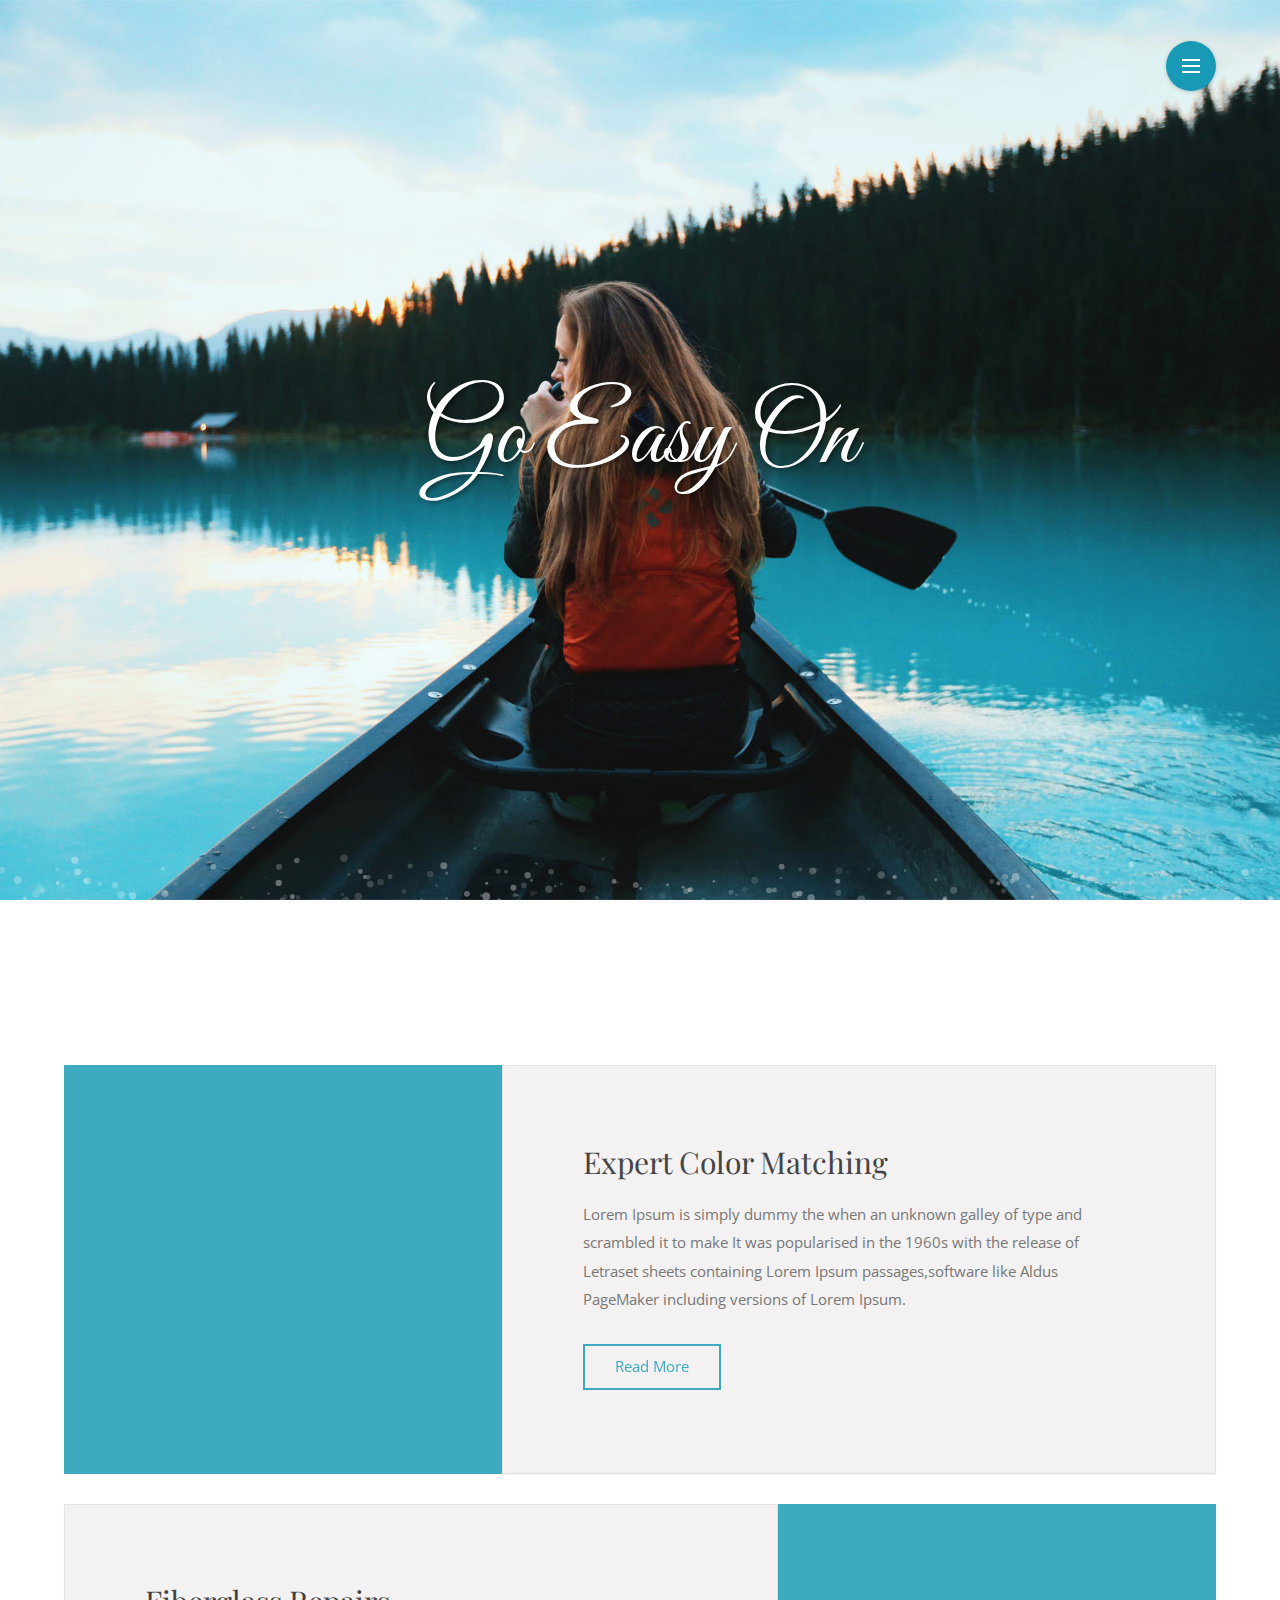
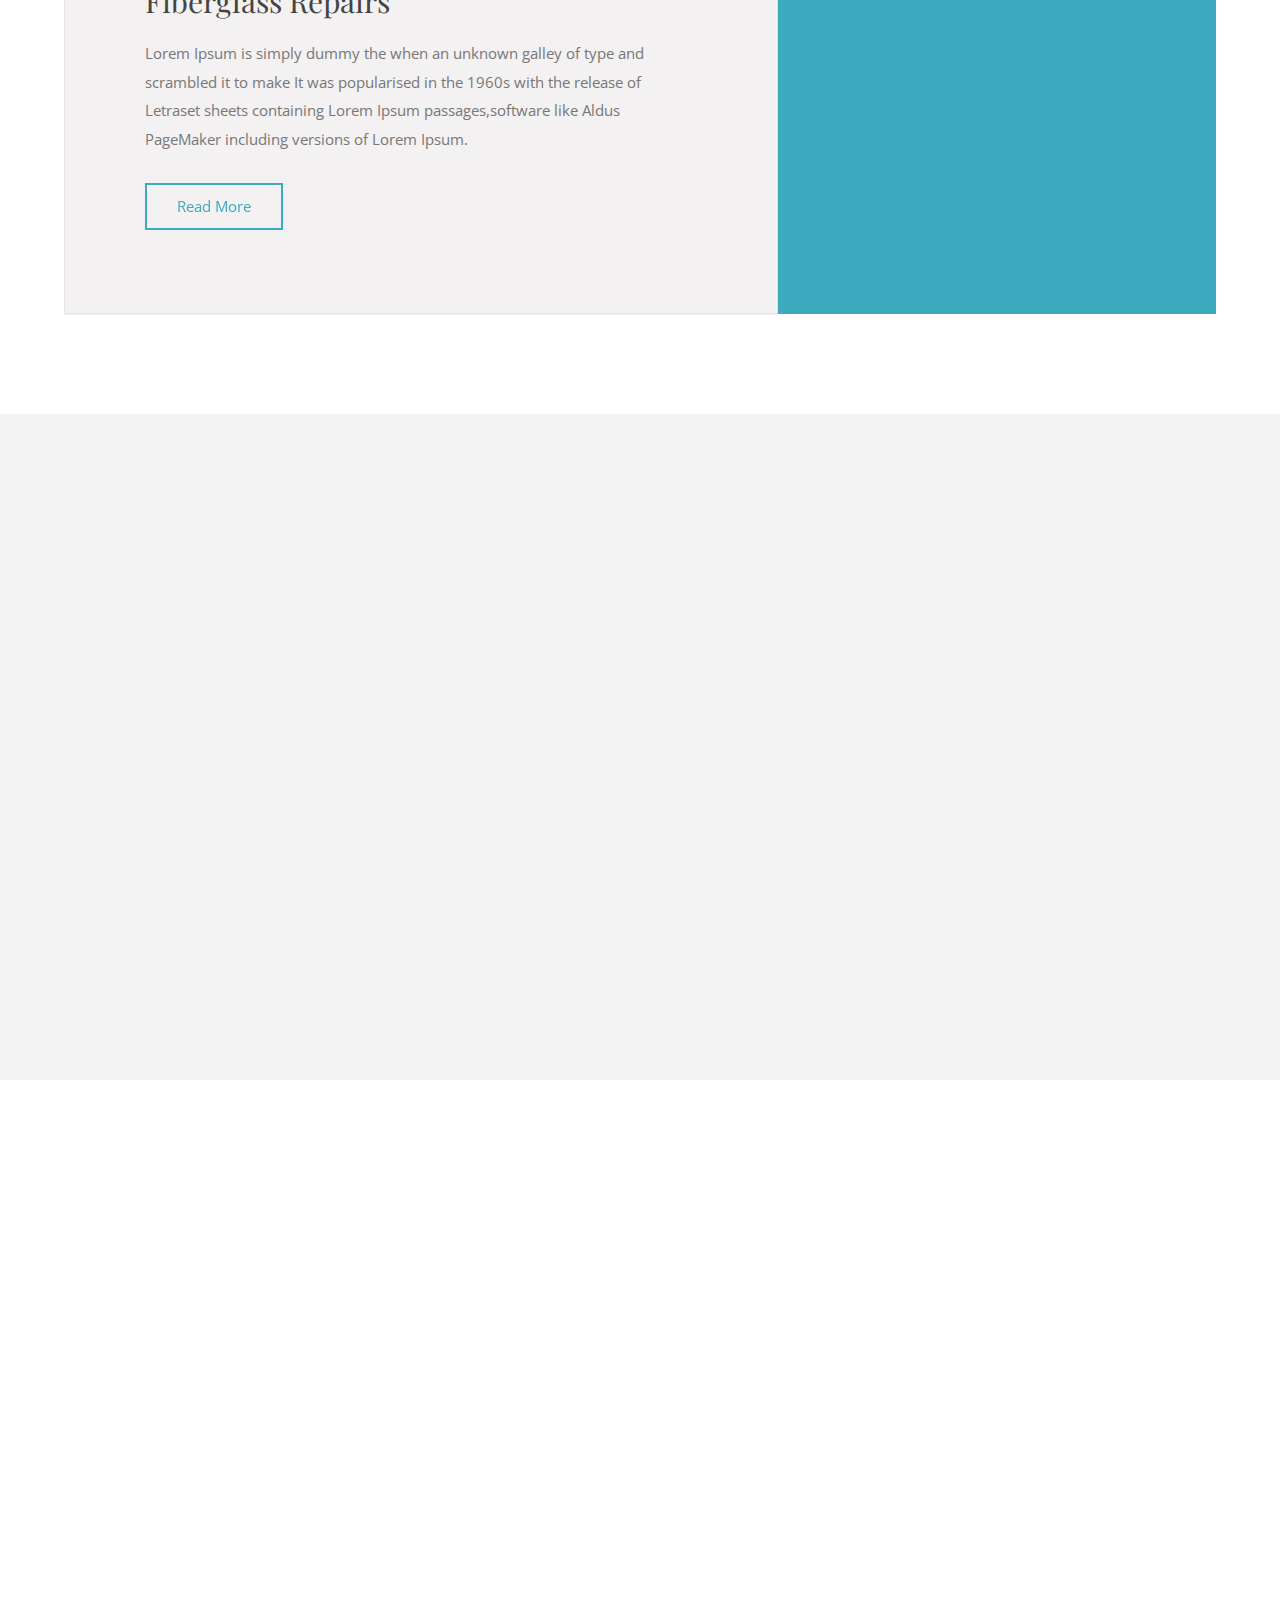
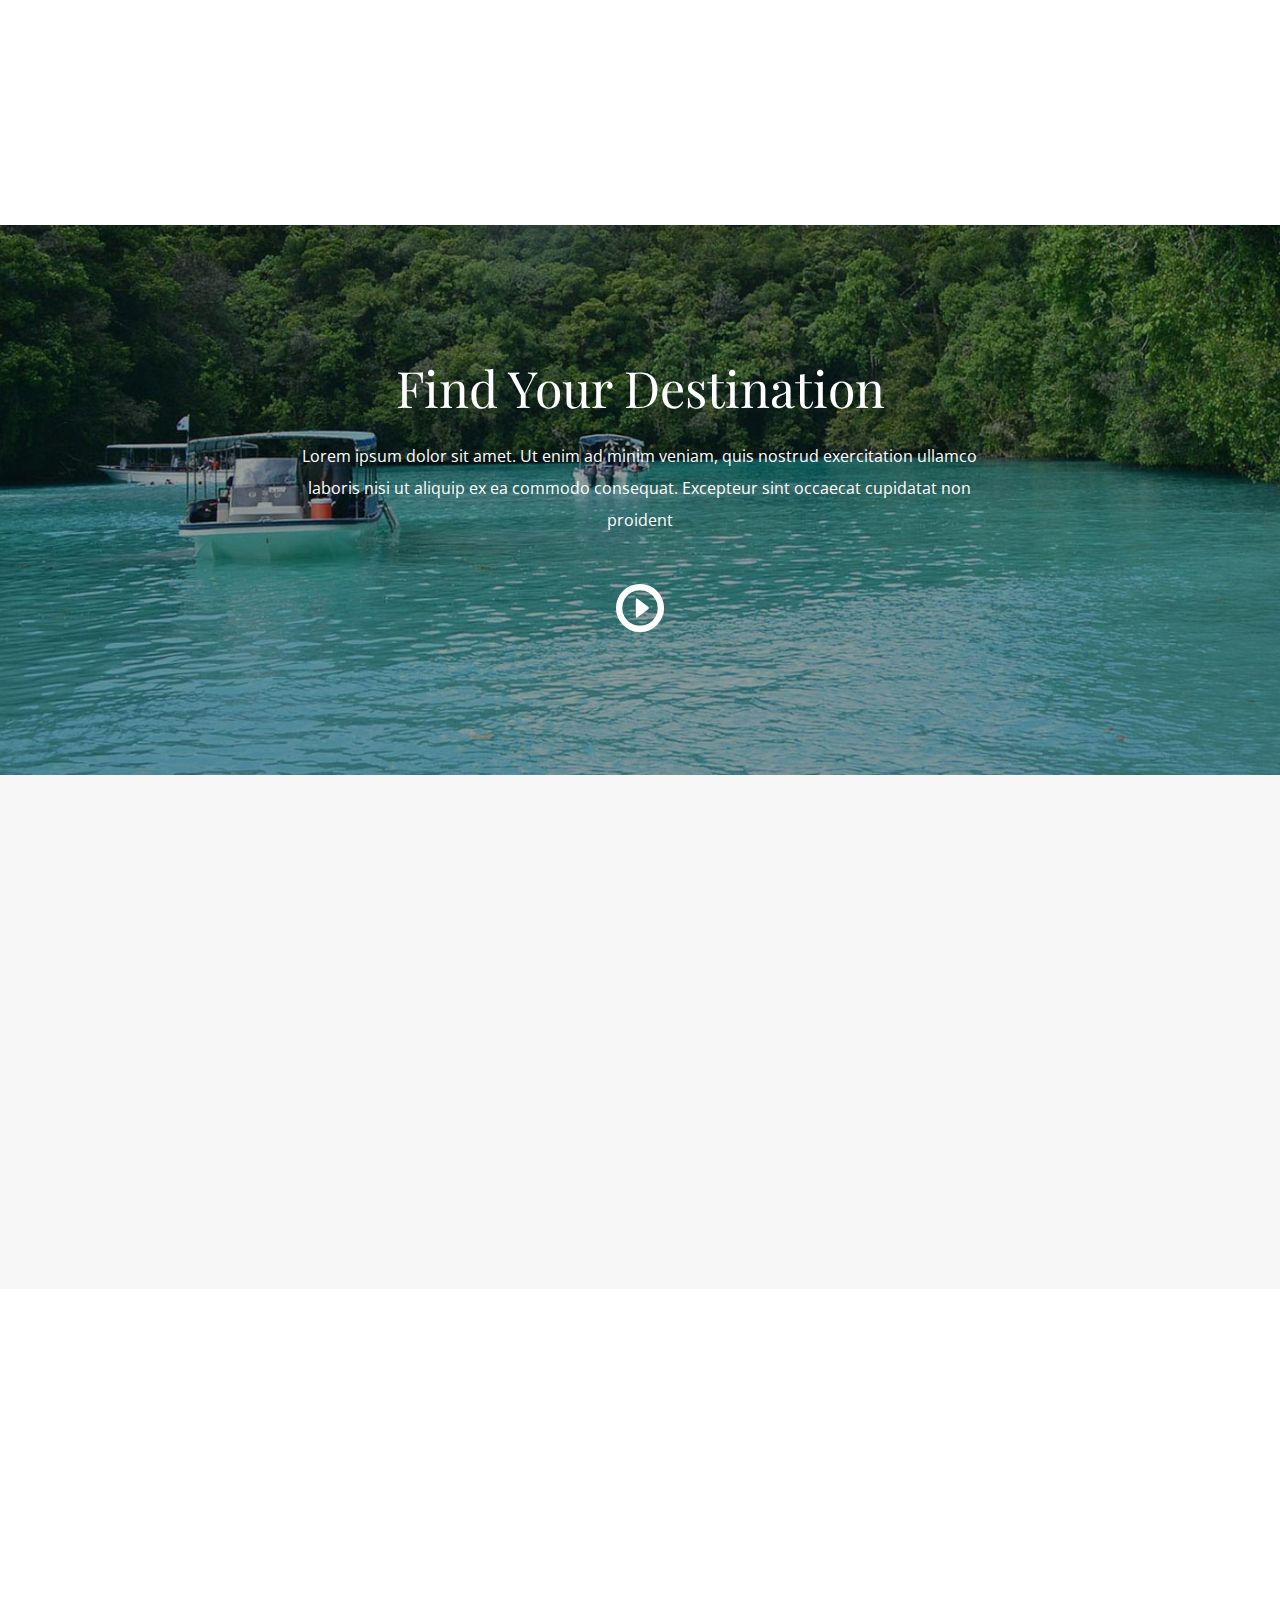
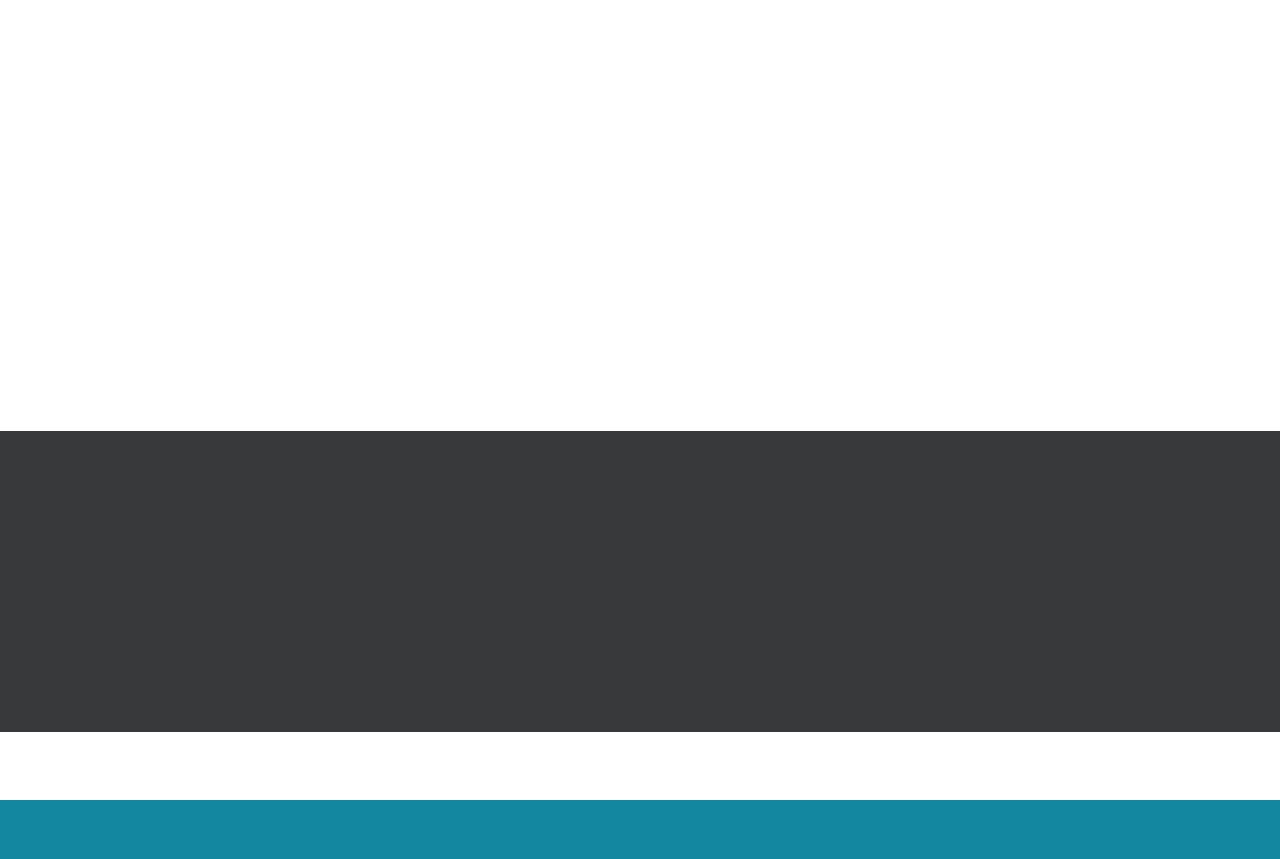
==== commit 7cbe92bb: "hhhhhh" ====
--- a/index.html
+++ b/index.html
@@ -1,172 +1,664 @@
-﻿<!DOCTYPE HTML>
-
+<!DOCTYPE HTML>
 <html>
-	<head>
-		<title>Shouhuzhe Blog</title>
-		<meta charset="utf-8" />
-		<meta name="viewport" content="width=device-width, initial-scale=1" />
-		<!--[if lte IE 8]><script src="assets/js/ie/html5shiv.js"></script><![endif]-->
-		<link rel="stylesheet" href="assets/css/main.css" />
-		<!--[if lte IE 8]><link rel="stylesheet" href="assets/css/ie8.css" /><![endif]-->
-		<!--[if lte IE 9]><link rel="stylesheet" href="assets/css/ie9.css" /><![endif]-->
-	</head>
-	<body class="landing">
-
-		<!-- Page Wrapper -->
-			<div id="page-wrapper">
-
-				<!-- Header -->
-					<header id="header" class="alt">
-						<h1><a href="index.html">SHOUHUZHE</a></h1>
-						<nav id="nav">
-							<ul>
-								<li class="special">
-									<a href="#menu" class="menuToggle"><span>Menu</span></a>
-									<div id="menu">
-										<ul>
-											<li><a href="index.html">Home</a></li>
-											<li><a href=photography.html">Photography</a></li>
-											<li><a href="lifestory.html">Life story</a></li>
-											<li><a href="aboutme">About Me</a></li>
-										</ul>
-									</div>
-								</li>
-							</ul>
-						</nav>
-					</header>
-
-				<!-- Banner -->
-					<section id="banner">
-						<div class="inner">
-							<h2>守护者→_→</h2>
-							<p>人生就像一场旅行沿途有不一样的风景<br />
-				                                                 你不知道的美<br />
-							 在路上...</p>
-							<ul class="actions">
-								<li><a href="#" class="button special">Activate</a></li>
-							</ul>
-						</div>
-						<a href="#one" class="more scrolly">Learn More</a>
-					</section>
-
-				<!-- One -->
-					<section id="one" class="wrapper style1 special">
-						<div class="inner">
-							<header class="major">
-								<h2>尝试一下用中文 <br />
-								eget augue amet aliquet nisl cep donec</h2>
-								<p>Aliquam ut ex ut augue consectetur interdum. Donec amet imperdiet eleifend<br />
-								fringilla tincidunt. Nullam dui leo Aenean mi ligula, rhoncus ullamcorper.</p>
-							</header>
-							<ul class="icons major">
-								<li><span class="icon fa-diamond major style1"><span class="label">Lorem</span></span></li>
-								<li><span class="icon fa-heart-o major style2"><span class="label">Ipsum</span></span></li>
-								<li><span class="icon fa-code major style3"><span class="label">Dolor</span></span></li>
-							</ul>
-						</div>
-					</section>
-                    <div class="chs">Collect from <a href="http://www.cssmoban.com/" >网页模板</a></div>
-
-				<!-- Two -->
-					<section id="two" class="wrapper alt style2">
-						<section class="spotlight">
-							<div class="image"><img src="images/pic01.jpg" alt="" /></div><div class="content">
-								<h2>Magna primis lobortis<br />
-								sed ullamcorper</h2>
-								<p>Aliquam ut ex ut augue consectetur interdum. Donec hendrerit imperdiet. Mauris eleifend fringilla nullam aenean mi ligula.</p>
-							</div>
-						</section>
-						<section class="spotlight">
-							<div class="image"><img src="images/pic02.jpg" alt="" /></div><div class="content">
-								<h2>Tortor dolore feugiat<br />
-								elementum magna</h2>
-								<p>Aliquam ut ex ut augue consectetur interdum. Donec hendrerit imperdiet. Mauris eleifend fringilla nullam aenean mi ligula.</p>
-							</div>
-						</section>
-						<section class="spotlight">
-							<div class="image"><img src="images/pic03.jpg" alt="" /></div><div class="content">
-								<h2>Augue eleifend aliquet<br />
-								sed condimentum</h2>
-								<p>Aliquam ut ex ut augue consectetur interdum. Donec hendrerit imperdiet. Mauris eleifend fringilla nullam aenean mi ligula.</p>
-							</div>
-						</section>
-					</section>
-
-				<!-- Three -->
-					<section id="three" class="wrapper style3 special">
-						<div class="inner">
-							<header class="major">
-								<h2>Accumsan mus tortor nunc aliquet</h2>
-								<p>Aliquam ut ex ut augue consectetur interdum. Donec amet imperdiet eleifend<br />
-								fringilla tincidunt. Nullam dui leo Aenean mi ligula, rhoncus ullamcorper.</p>
-							</header>
-							<ul class="features">
-								<li class="icon fa-paper-plane-o">
-									<h3>Arcu accumsan</h3>
-									<p>Augue consectetur sed interdum imperdiet et ipsum. Mauris lorem tincidunt nullam amet leo Aenean ligula consequat consequat.</p>
-								</li>
-								<li class="icon fa-laptop">
-									<h3>Ac Augue Eget</h3>
-									<p>Augue consectetur sed interdum imperdiet et ipsum. Mauris lorem tincidunt nullam amet leo Aenean ligula consequat consequat.</p>
-								</li>
-								<li class="icon fa-code">
-									<h3>Mus Scelerisque</h3>
-									<p>Augue consectetur sed interdum imperdiet et ipsum. Mauris lorem tincidunt nullam amet leo Aenean ligula consequat consequat.</p>
-								</li>
-								<li class="icon fa-headphones">
-									<h3>Mauris Imperdiet</h3>
-									<p>Augue consectetur sed interdum imperdiet et ipsum. Mauris lorem tincidunt nullam amet leo Aenean ligula consequat consequat.</p>
-								</li>
-								<li class="icon fa-heart-o">
-									<h3>Aenean Primis</h3>
-									<p>Augue consectetur sed interdum imperdiet et ipsum. Mauris lorem tincidunt nullam amet leo Aenean ligula consequat consequat.</p>
-								</li>
-								<li class="icon fa-flag-o">
-									<h3>Tortor Ut</h3>
-									<p>Augue consectetur sed interdum imperdiet et ipsum. Mauris lorem tincidunt nullam amet leo Aenean ligula consequat consequat.</p>
-								</li>
-							</ul>
-						</div>
-					</section>
-
-				<!-- CTA -->
-					<section id="cta" class="wrapper style4">
-						<div class="inner">
-							<header>
-								<h2>Arcue ut vel commodo</h2>
-								<p>Aliquam ut ex ut augue consectetur interdum endrerit imperdiet amet eleifend fringilla.</p>
-							</header>
-							<ul class="actions vertical">
-								<li><a href="#" class="button fit special">Activate</a></li>
-								<li><a href="#" class="button fit">Learn More</a></li>
-							</ul>
-						</div>
-					</section>
-
-				<!-- Footer -->
-					<footer id="footer">
-						<ul class="icons">
-							<li><a href="#" class="icon fa-twitter"><span class="label">Twitter</span></a></li>
-							<li><a href="#" class="icon fa-facebook"><span class="label">Facebook</span></a></li>
-							<li><a href="#" class="icon fa-instagram"><span class="label">Instagram</span></a></li>
-							<li><a href="#" class="icon fa-dribbble"><span class="label">Dribbble</span></a></li>
-							<li><a href="#" class="icon fa-envelope-o"><span class="label">Email</span></a></li>
-						</ul>
-						<ul class="copyright">
-							<li>&copy; Shouhuzhe</li><li>Design: HTML5 UP </li>
-						</ul>
-					</footer>
-
-			</div>
-
-		<!-- Scripts -->
-			<script src="assets/js/jquery.min.js"></script>
-			<script src="assets/js/jquery.scrollex.min.js"></script>
-			<script src="assets/js/jquery.scrolly.min.js"></script>
-			<script src="assets/js/skel.min.js"></script>
-			<script src="assets/js/util.js"></script>
-			<!--[if lte IE 8]><script src="assets/js/ie/respond.min.js"></script><![endif]-->
-			<script src="assets/js/main.js"></script>
-
-	</body>
+<head>
+<title>Home</title>
+<meta name="viewport" content="width=device-width, initial-scale=1">
+<meta http-equiv="Content-Type" content="text/html; charset=utf-8" />
+<meta name="keywords" content="" />
+<script type="application/x-javascript"> addEventListener("load", function() { setTimeout(hideURLbar, 0); }, false); function hideURLbar(){ window.scrollTo(0,1); } </script>
+<link href="css/bootstrap.css" rel='stylesheet' type='text/css' />
+<link href='https://fonts.googleapis.com/css?family=Great+Vibes' rel='stylesheet' type='text/css'>
+<link href='https://fonts.googleapis.com/css?family=Open+Sans:700,700italic,800,300,300italic,400italic,400,600,600italic' rel='stylesheet' type='text/css'>
+<link href='https://fonts.googleapis.com/css?family=Playfair+Display:400,700,400italic' rel='stylesheet' type='text/css'>
+<!--Custom-Theme-files-->
+	<link href="css/style.css" rel='stylesheet' type='text/css' />	
+		<link href="css/component.css" rel='stylesheet' type='text/css' />	
+		<link href="css/nav.css" rel='stylesheet' type='text/css' />	
+
+	<script src="js/jquery.min.js"> </script>
+<!--/script-->
+<script src="js/modernizr.custom.js"> </script>
+<script type="text/javascript" src="js/move-top.js"></script>
+<script type="text/javascript" src="js/easing.js"></script>
+<script type="text/javascript">
+			jQuery(document).ready(function($) {
+				$(".scroll").click(function(event){		
+					event.preventDefault();
+					$('html,body').animate({scrollTop:$(this.hash).offset().top},900);
+				});
+			});
+</script>
+<!-- Add fancyBox main JS and CSS files -->
+		<script src="js/jquery.magnific-popup.js" type="text/javascript"></script>
+		<link href="css/magnific-popup.css" rel="stylesheet" type="text/css">
+		<script>
+			$(document).ready(function() {
+				$('.popup-with-zoom-anim').magnificPopup({
+					type: 'inline',
+					fixedContentPos: false,
+					fixedBgPos: true,
+					overflowY: 'auto',
+					closeBtnInside: true,
+					preloader: false,
+					midClick: true,
+					removalDelay: 300,
+					mainClass: 'my-mfp-zoom-in'
+			});
+		});
+		</script>
+		<!---->
+<!--animate-->
+<link href="css/animate.css" rel="stylesheet" type="text/css" media="all">
+<script src="js/wow.min.js"></script>
+	<script>
+		 new WOW().init();
+	</script>
+<!--//end-animate-->
+
+</head>
+<body>
+	<div class="container demo-2" id="home">
+	<header>
+	<nav class="cd-stretchy-nav">
+		<a class="cd-nav-trigger" href="#0">
+			<h6>Menu</h6>
+			<span aria-hidden="true"></span>
+		</a>
+
+		<ul class="side_nav">
+			<li><a href="index.html" class="active"><span>Home</span></a></li>
+			<li><a href="typography.html"><span>Services</span></a></li>
+			<li><a href="blog.html"><span>Blog</span></a></li>
+			<li><a href="gallery.html"><span>Gallery</span></a></li>
+			<li><a href="contact.html"><span>Contact</span></a></li>
+		</ul>
+
+		<span aria-hidden="true" class="stretchy-nav-bg"></span>
+	</nav>
+</header>
+	<!--#carbonads-container-->
+			<div class="content">
+                <div id="large-header" class="large-header">
+                    <canvas id="demo-canvas"></canvas>
+                    <h1 class="main-title"><a class="link link--takiri" href="index.html">Go Easy On<span class="wow fadeInUp animated animated" data-wow-delay=".5s">Where do you want to be?</span></a></h1>
+				
+                </div>
+
+            </div>
+ </div>
+	<!--start-inner-content-->
+		<div class="inner-content" id="services">
+				<div class="wrap">
+				     <h3 class="tittle wow fadeInUp animated animated" data-wow-delay=".5s">Services</h3>
+				<!--start-top_section-->
+				   <div class="top_section">
+				       <div class="bnr-btm-left grid">
+							<figure class="effect-ming wow fadeInLeft animated animated" data-wow-delay=".5s">
+								<img src="images/1.jpg" alt="img09"/>
+								<figcaption>
+									<h3>Bo<span>at</span></h3>
+									<p>Ming sits in the corner the whole day. She's into crochet.</p>
+									<a href="#">View more</a>
+								</figcaption>			
+							</figure>
+							
+						</div>
+						<div class="bnr-btm-right">				
+							<h3>Expert Color Matching</h3>
+							<p>Lorem Ipsum is simply dummy the when an unknown galley of type and scrambled it to make It was popularised in the 1960s with the release of Letraset sheets containing Lorem Ipsum passages,software like Aldus PageMaker including versions of Lorem Ipsum.</p>
+							<a href="#" data-toggle="modal" data-target="#myModal1" class="buy btn-wayra">Read More</a>
+						</div>
+						<div class="clearfix"></div>
+					</div>
+					<!--top_section2-->
+					 <div class="top_section two">
+					 	<div class="bnr-btm-right two">				
+							<h3>Fiberglass Repairs</h3>
+							<p>Lorem Ipsum is simply dummy the when an unknown galley of type and scrambled it to make It was popularised in the 1960s with the release of Letraset sheets containing Lorem Ipsum passages,software like Aldus PageMaker including versions of Lorem Ipsum.</p>
+						<a href="#" data-toggle="modal" data-target="#myModal1" class="buy btn-wayra">Read More</a>
+						</div>
+				       <div class="bnr-btm-left two grid">
+							<figure class="effect-ming wow fadeInRight animated animated" data-wow-delay=".5s">
+								<img src="images/2.jpg" alt="img09"/>
+								<figcaption>
+									<h3>Bo<span>at</span></h3>
+									<p>Ming sits in the corner the whole day. She's into crochet.</p>
+									<a href="#">View more</a>
+								</figcaption>			
+							</figure>
+							
+						</div>
+					
+						<div class="clearfix"></div>
+					</div>
+					<!--//end-top_section-->
+				</div>
+		  </div>
+		  <!-- app-->
+			<div class="modal ab fade" id="myModal1" tabindex="-1" role="dialog" aria-labelledby="myModalLabel">
+				<div class="modal-dialog about" role="document">
+					<div class="modal-content about">
+						<div class="modal-header">
+							<button type="button" class="close ab" data-dismiss="modal" aria-label="Close"><span aria-hidden="true">&times;</span></button>						
+						</div>
+						<div class="modal-body about">
+								<div class="about">
+									  <h2 class="tittle wow fadeInUp animated animated" data-wow-delay=".5s">About</h2>
+									  <div class="about-inner">
+									   
+									      <img src="images/about.jpg" alt="about"/>
+										     <h4 class="tittle">A Fews words about us</h4>
+										   <p>Lorem ipsum dolor sit amet Integer gravida,Lorem ipsum dolor sit amet Integer gravida velit,Ming sits in the corner the whole day. She's into crochet. quis dolor tristiqumsan.Mirum est notare quam littera gothica, quam nunc putamus parum claram, anteposuerit litterarum formas humanitatis per seacula quarta decima et quinta decima. velit quis dolor tristiqumsan.</p>
+										    <p>Lorem ipsum dolor sit amet. Integer gravida velit quis dolor tristiqumsan.anteposuerit litterarum formas humanitatis per seacula amet Integer gravida velit. </p>
+									  </div>
+												
+								</div>
+						</div>
+					</div>
+				</div>
+			</div>
+			<!-- //app-->
+
+	<!--//end-inner-content-->
+	<div class="staff" id="team">
+      <div class="wrap">
+	      <h3 class="tittle wow fadeInUp animated animated" data-wow-delay=".5s">Our Team</h3>
+		  <div class="team">
+           <div class="col-md-3 staff2">
+        	<div class="view view-fifth wow fadeInLeft animated animated" data-wow-delay=".5s">
+                <div class="mask1"><img src="images/t2.jpg" alt="image" class="img-responsive zoom-img" /></div>
+                    <div class="mask">
+                       <a class="popup-with-zoom-anim" href="#small-dialog2"> <div class="info"><i class="glyphicon glyphicon-zoom-in"></i></div></a>
+		                  <div id="small-dialog2" class="mfp-hide">
+							   <div class="pop_up2">
+							   	  <img src="images/t2.jpg" class="img-responsive" alt=""/>
+								     <h3>About</h3>
+							   	   <p class="popup_desc">Mirum est notare quam littera gothica, quam nunc putamus parum claram, anteposuerit litterarum formas humanitatis per seacula quarta decima et quinta decima. Eodem modo typi, qui nunc nobis videntur parum clari, fiant sollemnes </p>
+							   </div>
+						  </div>
+					</div>
+        	  <h3><a href="#">James </a></h3>
+        	      <p>Lorem ipsum dolor sit amet. Integer gravida velit quis dolor tristiqumsan.</p>
+        			<ul class="s_social">
+						<li><a href=""> <i class="fb1"> </i> </a></li>
+						<li><a href=""><i class="tw1"> </i> </a></li>
+					    <li><a href=""><i class="linked1"> </i> </a></li>
+						<li><a href=""><i class="google1"> </i> </a></li>
+		 			</ul>
+          </div>
+        </div>
+        <div class="col-md-3 staff2">
+        	<div class="view view-fifth wow fadeInUp animated animated" data-wow-delay=".5s">
+                <div class="mask1"><img src="images/t1.jpg" alt="image" class="img-responsive zoom-img" /></div>
+                    <div class="mask">
+                       <a class="popup-with-zoom-anim" href="#small-dialog1"> <div class="info"><i class="glyphicon glyphicon-zoom-in"></i></div></a>
+		                  <div id="small-dialog1" class="mfp-hide">
+							   <div class="pop_up2">
+							   	  <img src="images/t1.jpg" class="img-responsive" alt=""/>
+								     <h3>About</h3>
+							   	  <p class="popup_desc">Mirum est notare quam littera gothica, quam nunc putamus parum claram, anteposuerit litterarum formas humanitatis per seacula quarta decima et quinta decima. Eodem modo typi, qui nunc nobis videntur parum clari, fiant sollemnes </p>
+							   </div>
+							 </div>
+					</div>
+        	 <h3><a href="#">Firoz </a></h3>
+        	      <p>Lorem ipsum dolor sit amet Integer gravida velit quis dolor tristiqumsan.</p>
+        			<ul class="s_social">
+						<li><a href=""> <i class="fb1"> </i> </a></li>
+						<li><a href=""><i class="tw1"> </i> </a></li>
+					    <li><a href=""><i class="linked1"> </i> </a></li>
+						<li><a href=""><i class="google1"> </i> </a></li>
+		 			</ul>
+          </div>
+        </div>
+		   <div class="col-md-3 staff2">
+        	<div class="view view-fifth wow fadeInRight animated animated" data-wow-delay=".5s">
+                <div class="mask1"><img src="images/t3.jpg" alt="image" class="img-responsive zoom-img" /></div>
+                    <div class="mask">
+                       <a class="popup-with-zoom-anim" href="#small-dialog3"> <div class="info"><i class="glyphicon glyphicon-zoom-in"></i></div></a>
+		                  <div id="small-dialog3" class="mfp-hide">
+							   <div class="pop_up2">
+							   	  <img src="images/t3.jpg" class="img-responsive" alt=""/>
+								   <h3>About</h3>
+							   	   <p class="popup_desc">Mirum est notare quam littera gothica, quam nunc putamus parum claram, anteposuerit litterarum formas humanitatis per seacula quarta decima et quinta decima. Eodem modo typi, qui nunc nobis videntur parum clari, fiant sollemnes </p>
+							   </div>
+						  </div>
+					</div>
+        	       <h3><a href="#">David</a></h3>
+        	      <p>Lorem ipsum dolor sit amet Integer gravida velit quis dolor tristiqumsan.</p>
+        			<ul class="s_social">
+						<li><a href=""> <i class="fb1"> </i> </a></li>
+						<li><a href=""><i class="tw1"> </i> </a></li>
+					    <li><a href=""><i class="linked1"> </i> </a></li>
+						<li><a href=""><i class="google1"> </i> </a></li>
+		 			</ul>
+				</div>
+				</div>
+
+        <div class="col-md-3 staff2">
+        	<div class="view view-fifth wow fadeInRight animated animated" data-wow-delay=".5s">
+                <div class="mask1"><img src="images/t4.jpg" alt="image" class="img-responsive zoom-img" /></div>
+                    <div class="mask">
+                       <a class="popup-with-zoom-anim" href="#small-dialog3"> <div class="info"><i class="glyphicon glyphicon-zoom-in"></i></div></a>
+		                  <div id="small-dialog3" class="mfp-hide">
+							   <div class="pop_up2">
+							   	  <img src="images/t4.jpg" class="img-responsive" alt=""/>
+								   <h3>About</h3>
+							   	   <p class="popup_desc">Mirum est notare quam littera gothica, quam nunc putamus parum claram, anteposuerit litterarum formas humanitatis per seacula quarta decima et quinta decima. Eodem modo typi, qui nunc nobis videntur parum clari, fiant sollemnes </p>
+							   </div>
+						  </div>
+					</div>
+        	       <h3><a href="#">Joseph</a></h3>
+        	      <p>Lorem ipsum dolor sit amet Integer gravida velit quis dolor tristiqumsan.</p>
+        			<ul class="s_social">
+						<li><a href=""> <i class="fb1"> </i> </a></li>
+						<li><a href=""><i class="tw1"> </i> </a></li>
+					    <li><a href=""><i class="linked1"> </i> </a></li>
+						<li><a href=""><i class="google1"> </i> </a></li>
+		 			</ul>
+				</div>
+				</div>
+			<div class="clearfix"></div>
+		  </div>
+		</div>
+	</div>
+	 <!--//team-->
+	 <!--/portfolio-->
+	 <div class="portfolio" id="gallery">
+		 <div class="wrap">
+		    <h3 class="tittle wow fadeInUp animated animated" data-wow-delay=".5s">Our Gallery</h3>
+		  <div class="portfolio-top">
+		    <div class="col-md-4 grid slideanim wow fadeInLeft animated animated animated" data-wow-delay=".5s">
+				<figure class="effect-jazz">
+				<a href="#portfolioModal1"  data-toggle="modal">
+
+					<img src="images/p1.jpg" alt="img25" class="img-responsive"/>
+						<figcaption>
+							<h4>Go Easy On</h4>
+							<p> There are many variations of passages of Lorem Ipsum .</p>
+						</figcaption>
+					</a>						
+				</figure>
+			</div>
+			<div class="col-md-4 grid slideanim wow fadeInUp animated animated animated" data-wow-delay=".5s">
+				<figure class="effect-jazz">
+				<a href="#portfolioModal2"  data-toggle="modal">
+
+					<img src="images/p2.jpg" alt="img25" class="img-responsive"/>
+						<figcaption>
+							<h4>Go Easy On</h4>
+							<p> There are many variations of passages of Lorem Ipsum .</p>							
+						</figcaption>	
+						</a>						
+				</figure>
+			</div>
+			<div class="col-md-4 grid slideanim wow fadeInRight animated animated" data-wow-delay=".5s">
+				<figure class="effect-jazz">
+				<a href="#portfolioModal3"  data-toggle="modal">
+
+					<img src="images/p3.jpg" alt="img25" class="img-responsive"/>
+						<figcaption>
+							<h4>Go Easy On</h4>
+						<p> There are many variations of passages of Lorem Ipsum .</p>							
+						</figcaption>
+					</a>						
+				</figure>
+			</div>
+			
+			<div class="clearfix"></div>
+		 </div>
+		  <div class="portfolio-top">
+			<div class="col-md-4 grid slideanim wow fadeInLeft animated animated animated" data-wow-delay=".5s"">
+				<figure class="effect-jazz">
+				<a href="#portfolioModal4"  data-toggle="modal">
+
+					<img src="images/p4.jpg" alt="img25" class="img-responsive"/>
+						<figcaption>
+							<h4 class="effcet-text">Go Easy On</h4>
+					<p> There are many variations of passages .</p>							
+						</figcaption>	
+					</a>						
+				</figure>
+			</div>
+			<div class="col-md-4 grid grid-wi slideanim wow fadeInUp animated animated animated" data-wow-delay=".5s">
+				<figure class="effect-jazz">
+				<a href="#portfolioModal5"  data-toggle="modal">
+
+					<img src="images/p5.jpg" alt="img25" class="img-responsive"/>
+						<figcaption>
+							<h4 class="effcet-text">Go Easy On</h4>
+						<p> There are many variations of passages.</p>							
+						</figcaption>
+						</a>						
+				</figure>
+			</div>
+			<div class="col-md-4 grid grid-wi slideanim wow fadeInRight animated animated" data-wow-delay=".5s"">
+				<figure class="effect-jazz">
+				<a href="#portfolioModal6"  data-toggle="modal">
+
+					<img src="images/p6.jpg" alt="img25" class="img-responsive"/>
+						<figcaption>
+							<h4 class="effcet-text">Go Easy On</h4>
+							<p> There are many variations of passages.</p>							
+						</figcaption>
+					</a>						
+				</figure>
+			</div>
+			<div class="clearfix"></div>
+		 </div>
+	   </div>
+	</div>
+ <!--//portfolio-->
+<!-- Portfolio Modals -->
+<div class="portfolio-modal modal fade slideanim" id="portfolioModal1" tabindex="-1" role="dialog" aria-hidden="true">
+    <div class="modal-content">
+        <div class="close-modal" data-dismiss="modal">
+            <div class="lr">
+                <div class="rl"></div>
+            </div>
+        </div>
+        <div class="container">
+		
+                <div class="col-lg-8 col-lg-offset-2">
+                    <div class="modal-body">
+                        <h3>Go Easy On</h3>
+						
+                        <img src="images/p1.jpg" class="img-responsive" alt="">
+                        <p>Lorem Ipsum is simply dummy text of the printing and typesetting industry. Lorem Ipsum has been the industry's standard dummy text ever since the 1500s, when an unknown printer took a galley of type and scrambled it to make a type specimen book.</p>
+                    </div>
+                </div>
+           
+        </div>
+    </div>
+</div>
+<div class="portfolio-modal modal fade slideanim" id="portfolioModal2" tabindex="-1" role="dialog" aria-hidden="true">
+    <div class="modal-content">
+        <div class="close-modal" data-dismiss="modal">
+            <div class="lr">
+                <div class="rl"></div>
+            </div>
+        </div>
+        <div class="container">
+         
+                <div class="col-lg-8 col-lg-offset-2">
+                    <div class="modal-body">
+                        <h3>Go Easy On</h3>
+                      
+                        <img src="images/p2.jpg" class="img-responsive" alt="">
+                        <p>Lorem Ipsum is simply dummy text of the printing and typesetting industry. Lorem Ipsum has been the industry's standard dummy text ever since the 1500s, when an unknown printer took a galley of type and scrambled it to make a type specimen book.</p>
+                    </div>
+                </div>
+           
+        </div>
+    </div>
+    </div>
+<div class="portfolio-modal modal fade slideanim" id="portfolioModal3" tabindex="-1" role="dialog" aria-hidden="true">
+    <div class="modal-content">
+        <div class="close-modal" data-dismiss="modal">
+            <div class="lr">
+                <div class="rl"></div>
+            </div>
+        </div>
+        <div class="container">
+           
+                <div class="col-lg-8 col-lg-offset-2">
+                    <div class="modal-body">
+                        <h3>Go Easy On</h3>
+                     
+                        <img src="images/p3.jpg" class="img-responsive" alt="">
+						<p>Lorem Ipsum is simply dummy text of the printing and typesetting industry. Lorem Ipsum has been the industry's standard dummy text ever since the 1500s, when an unknown printer took a galley of type and scrambled it to make a type specimen book.</p>
+                    </div>
+                </div>
+            </div>
+       
+    </div>
+</div>
+<div class="portfolio-modal modal fade slideanim" id="portfolioModal4" tabindex="-1" role="dialog" aria-hidden="true">
+    <div class="modal-content">
+        <div class="close-modal" data-dismiss="modal">
+            <div class="lr">
+                <div class="rl"></div>
+            </div>
+        </div>
+        <div class="container">
+			
+                <div class="col-lg-8 col-lg-offset-2">
+                    <div class="modal-body">
+                        <h3>Go Easy On</h3>
+                       
+                        <img src="images/p4.jpg" class="img-responsive" alt="">
+                        <p>Lorem Ipsum is simply dummy text of the printing and typesetting industry. Lorem Ipsum has been the industry's standard dummy text ever since the 1500s, when an unknown printer took a galley of type and scrambled it to make a type specimen book.</p>
+                    </div>
+                </div>
+            
+        </div>
+    </div>
+</div>
+<div class="portfolio-modal modal fade slideanim" id="portfolioModal5" tabindex="-1" role="dialog" aria-hidden="true">
+	<div class="modal-content">
+        <div class="close-modal" data-dismiss="modal">
+            <div class="lr">
+                <div class="rl"></div>
+            </div>
+        </div>
+        <div class="container">
+
+                <div class="col-lg-8 col-lg-offset-2">
+                    <div class="modal-body">
+                         <h3>Go Easy On</h3>
+                       
+                        <img src="images/p5.jpg" class="img-responsive" alt="">
+                        <p>Lorem Ipsum is simply dummy text of the printing and typesetting industry. Lorem Ipsum has been the industry's standard dummy text ever since the 1500s, when an unknown printer took a galley of type and scrambled it to make a type specimen book.</p>
+                    </div>
+                </div>
+           
+        </div>
+    </div>
+</div>
+<div class="portfolio-modal modal fade slideanim" id="portfolioModal6" tabindex="-1" role="dialog" aria-hidden="true">
+    <div class="modal-content">
+        <div class="close-modal" data-dismiss="modal">
+            <div class="lr">
+                <div class="rl"></div>
+            </div>
+        </div>
+        <div class="container">
+           
+                <div class="col-lg-8 col-lg-offset-2">
+                    <div class="modal-body">
+                        <h3>Go Easy On</h3>
+                       
+                        <img src="images/p6.jpg" class="img-responsive" alt="">
+                        <p>Lorem Ipsum is simply dummy text of the printing and typesetting industry. Lorem Ipsum has been the industry's standard dummy text ever since the 1500s, when an unknown printer took a galley of type and scrambled it to make a type specimen book.</p>
+                    </div>
+                </div>
+            </div>
+        
+    </div>
+</div>
+<!-- //Portfolio Modals -->
+ <div class="bottom-section">
+	  <div class="wrap">
+	 
+	  <div class="banner-center">
+	  
+					<h3>Find Your Destination</h3>
+					 <p class="vd">Lorem ipsum dolor sit amet. Ut enim ad minim veniam, quis nostrud exercitation ullamco laboris nisi ut aliquip ex ea commodo consequat. Excepteur sint occaecat cupidatat non proident</p>
+					 	  <a href="#" data-toggle="modal" data-target="#myModal2" class="play" href="#"><i class="glyphicon glyphicon-play-circle"> </i></a>
+				</div>
+					
+
+	  </div>
+	   <!--iframe-->
+			<div class="modal ab fade" id="myModal2" tabindex="-1" role="dialog" aria-labelledby="myModalLabel">
+				<div class="modal-dialog video" role="document">
+					<div class="modal-content about">
+						<div class="modal-header">
+							<button type="button" class="close ab" data-dismiss="modal" aria-label="Close"><span aria-hidden="true">&times;</span></button>						
+						</div>
+						<div class="modal-body about">
+							
+											
+						</div>
+						
+					</div>
+				</div>
+			</div>
+			 <!--//iframe-->
+ </div>
+  <div class="testimonials module">
+    <div class="container">
+      <!-- TITLE -->
+      <div class="test-top">
+        <div class="sp-testimonials-title">
+       
+          <h3 class=" tittle wow fadeInUp" data-wow-delay="1s" data-wow-duration="0.5s">Customer satisfaction</h3>
+		   
+        </div>
+		  <div class="sp-testimonials">
+          <div class="sp">
+                <div class="col-md-6 pic wow fadeInLeft animated animated" data-wow-delay=".5s">
+                  <blockquote>Health amplify respect cornerstone, affordable health care inspiration. Honor human-centered design rural vulnerable population partner volunteer emergency.</blockquote>
+                  <img src="images/t4.jpg" alt="">
+                  <p><strong>Caroline Stephens</strong>Sales manager</p>
+                </div>
+                <div class="col-md-6 pic wow fadeInRight animated animated" data-wow-delay=".5s">
+                  <blockquote>Courageous change; forward-thinking provide; human experience; visionary diversity rights-based approach vaccine, equal opportunity microloans nonviolent.</blockquote>
+                  <img src="images/t1.jpg" alt="">
+                  <p><strong>Walter Ashlock</strong>Merchandise manager</p>
+                </div>
+				<div class="clearfix"> </div>
+          </div>  
+        </div>
+      </div>
+      <!-- /TITLE -->
+    </div>
+  </div>
+  <!-- /TESTIMONIALS -->
+
+	 <!--/contact-->
+	 <div class="section-contact" id="contact">
+	    <div class="wrap">
+           <div class="contact-main">
+				 <h3 class="tittle wow fadeInUp animated animated" data-wow-delay=".5s">Contact Us</h3>
+					<div class="col-md-6 contact-in wow slideInUp animated animated" data-wow-delay=".5s">
+						<h5>Lorem ut perspiciatis unde omnis iste natus error sit voluptatem accusantium dolor.</h5>
+						<p class="para1">Lorem ipsum dolor sit amet. Ut enim ad minim veniam, quis nostrud exercitation ullamco laboris nisi ut aliquip ex ea commodo consequat. Excepteur sint occaecat cupidatat non proident, sunt in culpa qui officia deserunt mollit anim id est laborum.Contrary to popular belief, Lorem Ipsum is not simply random text. It has roots in a piece of classical Latin literature from 45 BC, making it over 2000 years old.  </p>
+						<div class="more-address wow slideInUp animated animated" data-wow-delay=".5s""> 
+								<address>
+								  <strong class="one">Address</strong><br>
+								  795 Folsom Ave, Suite 600<br>
+								  San Francisco, CA 94107<br>
+								  <abbr title="Phone">P :</abbr> (123) 456-7890
+								</address>
+								<address>
+								  <strong class="one">Our mail</strong><br>
+								  <a href="mailto:info@example.com">mail@example.com</a>
+							   </address>
+						  </div>
+					</div>
+					   <div class="col-md-6 contact-grid">
+						    <form>
+									<div class="styled-input wow slideInUp animated animated" data-wow-delay=".5s">
+									  <input type="text" required />
+									  <label>Name</label>
+									  <span></span> </div>
+									<div class="styled-input wow slideInUp animated animated" data-wow-delay=".5s">
+									  <input type="email" required />
+									  <label>Email</label>
+									  <span></span> </div>
+									<div class="styled-input wow slideInUp animated animated" data-wow-delay=".5s">
+									  <input type="tel" required />
+									  <label>Phone</label>
+									  <span></span> </div>
+									<div class="styled-input wide wow slideInUp animated animated" data-wow-delay=".5s">
+									  <textarea required></textarea>
+									  <label>Message</label>
+									  <span></span> </div>
+										<div class="send wow shake animated animated" data-wow-delay=".5s">
+											<input type="submit" value="Send" >
+										</div>
+						     </form>
+					   </div>
+						<div class="clearfix"> </div>
+			      </div>
+			 </div>				  	<!--map-->
+		 </div>
+		 <!-- footer-section -->
+	<div class="bottom-middle">
+		<div class="bottom-middle-top">
+			<div class="container">
+				<div class="col-md-6 bottom-grid wow fadeInUp animated animated" data-wow-delay=".5s">
+					<h5>NewsLetter</h5>
+					<p>Lorem ipsum dolor sit amet, tristique nec libero. Proin vitae convallis odio. Morbi nec enim nisi. Aliquam erat volutpat. </p>
+					<form>					 
+					  <input type="text" placeholder="Enter Email..." required="" />
+
+					 <input type="submit" value="Submit">
+					 <div class="clearfix"></div>
+				 </form>
+				</div>
+				<div class="col-md-6 bottom-grid wow fadeInUp animated animated" data-wow-delay=".5s">
+					<h5>Twitter Feed</h5>
+					<p>Check out th best designs online in the world <br>at <a href="mail-to:mail@example.com">http://example.com </a></p>
+					<span>1 day ago</span>
+					<p><a href="#">Twitter</a>, may be the more visual platform for education group.</p>
+					<span>4 day ago</span>
+				</div>
+
+				<div class="clearfix"></div>
+			</div>
+		</div>
+	</div>
+	<!-- //footer-section -->
+      <div class="map-bottom">
+					<div class="col-md-4 adrs-left wow fadeInUp animated animated" data-wow-delay=".5s">
+						<span class="glyphicon glyphicon-map-marker" aria-hidden="true"></span>
+						<p>San Francisco, CA 94107.</p>
+					</div>
+					<div class="col-md-4 adrs-left adrs-middle wow fadeInUp animated animated" data-wow-delay=".5s">
+						<span class="glyphicon glyphicon-earphone" aria-hidden="true"></span>
+						<p>+655 8654 7799 , +055 726 3845</p>
+					</div>
+					<div class="col-md-4 adrs-left adrs-right wow fadeInUp animated animated" data-wow-delay=".5s">
+						<span class="glyphicon glyphicon-envelope" aria-hidden="true"></span>
+						<p><a href="mailto:example@email.com">mail@example.com</a></p>
+					</div>
+					<div class="clearfix"></div>
+				</div>
+			<!--//map-->
+		<!--//contact-->
+
+	   <!--copy-right-->
+		<div class="copy">
+		    <p class="wow fadeInUp animated animated" data-wow-delay=".5s">Copyright &copy; 2016.Company name All rights reserved.More Templates <a href="http://www.cssmoban.com/" target="_blank" title="模板之家">模板之家</a> - Collect from <a href="http://www.cssmoban.com/" title="网页模板" target="_blank">网页模板</a> </p>
+		</div>
+	 <!--//copy-right-->
+		<!--//footer-->
+			<!--start-smooth-scrolling-->
+						<script type="text/javascript">
+									$(document).ready(function() {
+										/*
+										var defaults = {
+								  			containerID: 'toTop', // fading element id
+											containerHoverID: 'toTopHover', // fading element hover id
+											scrollSpeed:1000,
+											easingType: 'linear' 
+								 		};
+										*/
+										
+										$().UItoTop({ easingType: 'easeOutQuart' });
+										
+									});
+								</script>
+		<a href="#home" id="toTop" class="scroll" style="display: block;"> <span id="toTopHover" style="opacity: 1;"> </span></a>
+		<script src="js/rAF.js"></script>
+        <script src="js/demo-2.js"></script>
+		<script src="js/main.js"></script> <!-- Resource jQuery -->
+
+<!-- for bootstrap working -->
+		<script src="js/bootstrap.js"></script>
+<!-- //for bootstrap working -->
+
+
+</body>
 </html>--- a/css/style.css
+++ b/css/style.css
@@ -0,0 +1,2861 @@
+html, body{
+font-family: 'Open Sans', sans-serif;
+ font-size: 100%;
+ background: #FFf;
+}
+
+body a {
+	transition:0.5s all;
+	-webkit-transition:0.5s all;
+	-moz-transition:0.5s all;
+	-o-transition:0.5s all;
+	-ms-transition:0.5s all;
+}
+@font-face {
+   font-family: 'GreatVibes-Regular';
+   src: url(../fonts/GreatVibes-Regular.ttf)format('truetype');
+}
+a:hover{
+ text-decoration:none;
+}
+input[type="button"],input[type="submit"],li.parallelogram{
+	transition:0.5s all;
+	-webkit-transition:0.5s all;
+	-moz-transition:0.5s all;
+	-o-transition:0.5s all;
+	-ms-transition:0.5s all;
+}
+h1,h2,h3,h4,h5,h6{
+   margin:0;		
+   font-family: 'Playfair Display', serif;
+   font-weight:400;
+
+}	
+p {
+    margin: 0;
+    font-family: 'Open Sans', sans-serif;
+    font-size: 1.5em;
+    line-height: 1.9em;
+    color: #fff;
+}
+ul{
+	margin:0;
+	padding:0;
+}
+label{
+	margin:0;
+}
+.wrap{
+  margin:0 auto;
+  width:80%;
+}
+.logo  a{
+	display:block;
+}
+.logo {
+	float:left;
+}
+.logo  a h1{
+     color: #15191c;
+     font-size: 3.3em;
+}
+h1.main-title a {
+    color: #fff;
+}
+h1.main-title a:hover{
+ text-decoration:none;
+ color:#fff;
+}
+/*--/start-inner-content--*/
+.inner-content {
+    padding: 7em 0;
+}
+.top_section {
+    background: #3EAABF;
+    position: relative;
+	margin-bottom: 3em;
+}
+.bnr-btm-left {
+    float: left;
+    width: 37%;
+    position: absolute;
+    top: 14%;
+    left: -4%;
+}
+.bnr-btm-right {
+        float: right;
+    width: 62%;
+    padding: 8em 8em 8em 8em;
+       background: #F3F1F1;
+    border: 1px solid #E6E3E3;
+	    box-shadow: 0 1px 1px rgba(0,0,0,.05);
+    -o-box-shadow: 0 1px 1px rgba(0,0,0,.05);
+    -webkit-box-shadow: 0 1px 1px rgba(0,0,0,.05);
+    -moz-box-shadow: 0 1px 1px rgba(0,0,0,.05);
+}
+.bnr-btm-right p {
+    color: #777;
+}
+.bnr-btm-left img {
+    width: 100%;
+}
+.bnr-btm-left h4 {
+  font-size: 1.8em;
+  color: #fff;
+  margin-bottom: 1em;
+  line-height: 1.4em;
+}
+.banner-bottom p ,.banner-about p{
+  font-size: 1em;
+  color: #999;
+  line-height:1.8em;
+  margin-top: 1em;
+}
+.banner-about iframe {
+    width: 100%;
+    height: 375px;
+    border: 0;
+}
+.bnr-btm-right h3, .banner-about h3 {
+    color: #444;
+    font-size: 3em;
+    margin-bottom: 0.7em;
+}
+.bnr-btm-left.two {
+    float: right;
+    width: 40%;
+    position: absolute;
+    top: 16%;
+    right: -85%;
+}
+.bnr-btm-right.two {
+    float:left;
+    width: 62%;
+    padding: 8em 8em 8em 8em;
+       background: #F3F1F1;
+    border: 1px solid #E6E3E3;
+	    box-shadow: 0 1px 1px rgba(0,0,0,.05);
+    -o-box-shadow: 0 1px 1px rgba(0,0,0,.05);
+    -webkit-box-shadow: 0 1px 1px rgba(0,0,0,.05);
+    -moz-box-shadow: 0 1px 1px rgba(0,0,0,.05);
+}
+/*--banner-about--*/
+.banner-about-left {
+    float: left;
+    width: 50%;
+    padding: 4em 8em 3em 8em;
+}
+.banner-about-right {
+  float: right;
+  width: 50%;
+}
+.bnr-btm-left img{
+   width:100%;
+}
+.banner-about-left ul {
+    margin-top: 3em;
+}
+.banner-about-left ul li {
+  display: inline-block;
+  text-align: center;
+}
+.banner-about-left ul li p {
+  margin: 1em auto 0;
+  width: 66%;
+}
+a.buy {
+   font-size: 1.5em;
+      color: #3EAABF;
+    padding: 0.7em 2em;
+    margin: 2em auto 0;
+    text-align: center;
+       border: 2px solid #3EAABF;
+    position: relative;
+    z-index: 1;
+    -webkit-backface-visibility: hidden;
+    -moz-osx-font-smoothing: grayscale;
+    display: inline-block;
+}
+/* Individual button styles */
+.btn-wayra {
+	overflow: hidden;
+	-webkit-transition: border-color 0.3s, color 0.3s;
+	transition: border-color 0.3s, color 0.3s;
+	-moz-transition: border-color 0.3s, color 0.3s;
+	-webkit-transition-timing-function: cubic-bezier(0.2, 1, 0.3, 1);
+	transition-timing-function: cubic-bezier(0.2, 1, 0.3, 1);
+	-moz-transition-timing-function: cubic-bezier(0.2, 1, 0.3, 1);
+}
+.btn-wayra::before {
+	content: '';
+	position: absolute;
+	top: 0;
+	left: 0;
+	width: 150%;
+	height: 100%;
+	background:#3EAABF;
+	z-index: -1;
+	-webkit-transform: rotate3d(0, 0, 1, -45deg) translate3d(0, -3em, 0);
+	transform: rotate3d(0, 0, 1, -45deg) translate3d(0, -3em, 0);
+	-moz-transform: rotate3d(0, 0, 1, -45deg) translate3d(0, -3em, 0);
+	-o-transform: rotate3d(0, 0, 1, -45deg) translate3d(0, -3em, 0);
+	-ms-transform: rotate3d(0, 0, 1, -45deg) translate3d(0, -3em, 0);
+	-webkit-transform-origin: 0% 100%;
+	transform-origin: 0% 100%;
+	-webkit-transition: -webkit-transform 0.3s, opacity 0.3s, background-color 0.3s;
+	transition: transform 0.3s, opacity 0.3s, background-color 0.3s;
+	-moz-transition: -moz-transform 0.3s, opacity 0.3s, background-color 0.3s;
+	
+}
+.btn-wayra:hover {
+	color: #fff;
+	border-color:#3EAABF;
+}
+.btn-wayra.button--inverted:hover {
+	color: #fff;
+	border-color: #fff;
+}
+.btn-wayra:hover::before {
+	opacity: 1;
+	background-color:#3EAABF;
+	-webkit-transform: rotate3d(0, 0, 1, 0deg);
+	transform: rotate3d(0, 0, 1, 0deg);
+	-webkit-transition-timing-function: cubic-bezier(0.2, 1, 0.3, 1);
+	transition-timing-function: cubic-bezier(0.2, 1, 0.3, 1);
+	-moz-transition-timing-function: cubic-bezier(0.2, 1, 0.3, 1);
+}
+.btn-wayra.button--inverted:hover::before {
+	background-color: #fff;
+}
+/*---------------*/
+.grid {
+    margin: 0 auto;
+}
+
+/* Common style */
+.grid figure {
+	    position: relative;
+    float: left;
+    overflow: hidden;
+       margin: 10px 1%;
+    min-width: 401px;
+    max-width: 426px;
+    max-height: 321px;
+    width: 48%;
+    height: auto;
+    background: #3085a3;
+    text-align: center;
+    cursor: pointer;
+}
+
+.grid figure img {
+	position: relative;
+	display: block;
+	min-height: 100%;
+	max-width: 100%;
+	opacity: 0.7;
+}
+
+.grid figure figcaption {
+	padding: 2em;
+	color: #fff;
+	text-transform: uppercase;
+	font-size: 1.25em;
+	-webkit-backface-visibility: hidden;
+	backface-visibility: hidden;
+}
+
+.grid figure figcaption::before,
+.grid figure figcaption::after {
+	pointer-events: none;
+}
+
+.grid figure figcaption,
+.grid figure figcaption > a {
+	position: absolute;
+	top: 0;
+	left: 0;
+	width: 100%;
+	height: 100%;
+}
+
+/* Anchor will cover the whole item by default */
+/* For some effects it will show as a button */
+.grid figure figcaption > a {
+	z-index: 1000;
+	text-indent: 200%;
+	white-space: nowrap;
+	font-size: 0;
+	opacity: 0;
+}
+
+.grid figure h3 {
+	word-spacing: -0.15em;
+	font-weight: 300;
+}
+
+.grid figure h3 span {
+	font-weight: 800;
+}
+
+.grid figure h3,
+.grid figure p {
+	margin: 0;
+}
+
+.grid figure p {
+	letter-spacing: 1px;
+	font-size: 68.5%;
+}
+/***** Ming *****/
+/*---------------*/
+
+figure.effect-ming {
+	background: #030c17;
+}
+
+figure.effect-ming img {
+	opacity: 0.9;
+	-webkit-transition: opacity 0.35s;
+	transition: opacity 0.35s;
+}
+
+figure.effect-ming figcaption::before {
+	position: absolute;
+	top: 30px;
+	right: 30px;
+	bottom: 30px;
+	left: 30px;
+	border: 2px solid #fff;
+	box-shadow: 0 0 0 30px rgba(255,255,255,0.2);
+	content: '';
+	opacity: 0;
+	-webkit-transition: opacity 0.35s, -webkit-transform 0.35s;
+	transition: opacity 0.35s, transform 0.35s;
+	-webkit-transform: scale3d(1.4,1.4,1);
+	transform: scale3d(1.4,1.4,1);
+}
+
+figure.effect-ming h3 {
+	margin: 16% 0 10px 0;
+    -webkit-transition: -webkit-transform 0.35s;
+    transition: transform 0.35s;
+    text-transform: capitalize;
+    font-size: 2.5em;
+}
+
+figure.effect-ming p {
+	padding: 1em 2em;
+    opacity: 0;
+    -webkit-transition: opacity 0.35s, -webkit-transform 0.35s;
+    transition: opacity 0.35s, transform 0.35s;
+    -webkit-transform: scale(1.5);
+    transform: scale(1.5);
+    text-transform: capitalize;
+    font-size: 1em;
+	font-family: 'Open Sans', sans-serif;
+}
+
+figure.effect-ming:hover h3 {
+	-webkit-transform: scale(0.9);
+	transform: scale(0.9);
+}
+
+figure.effect-ming:hover figcaption::before,
+figure.effect-ming:hover p {
+	opacity: 1;
+	-webkit-transform: scale3d(1,1,1);
+	transform: scale3d(1,1,1);
+}
+
+figure.effect-ming:hover figcaption {
+	background-color: rgba(58,52,42,0);
+}
+
+figure.effect-ming:hover img {
+	opacity: 0.4;
+}
+
+/*---------------*/
+/*--//end-inner-content--*/
+/*--/team--*/
+.staff2 {
+    text-align: center;
+    margin: 0 auto;
+}
+.staff{
+	    background: #f4f4f4;
+        padding: 7em 0;
+}
+.staff2 img {
+    margin: 0 auto;
+}
+.staff1 h4{
+	color:#000;
+	font-size:1em;
+	text-transform:uppercase;
+	font-weight:600;
+} 
+.staff1 p{
+	color: #777;
+	font-size: 0.85em;
+	line-height: 1.8em;
+	font-weight: 300;
+	margin-bottom:1em;
+}
+.container_wrap{
+	margin:0 auto;
+	width:77%;
+}
+.staff2 h3{
+	    font-size: 1.2em;
+    font-weight: 600;
+    margin: 20px 0 0 0;
+    text-align: center;
+}
+.staff2 h3 a{
+	    color: #333;
+        font-size: 2em;
+}
+ .staff2 h3 a:hover{
+	color: #3EAABF;
+	 text-decoration:none;	
+}
+.staff2 p {
+    color: #777;
+    font-weight: 500;
+    text-align: center;
+    margin: 8px 0;
+    line-height: 1.9em;
+    padding: 0 16px;
+}
+ul.s_social{
+	padding:0;
+	list-style:none;
+	text-align:Center;
+	
+}
+ul.s_social li{
+	display:inline-block;
+}
+ul.s_social li a i{
+	width:20px;
+	height:20px;
+	display: block;
+	background: url(../images/img-sprite.png)no-repeat;
+}
+ul.s_social li a i.fb1 {
+	background-position: -7px -7px;
+}
+ul.s_social li a i.tw1 {
+	background-position: -32px -7px;
+}
+ul.s_social li a i.linked1 {
+	background-position: -66px -7px;
+}
+ul.s_social li a i.google1 {
+	background-position: -96px -7px;
+}
+ul.s_social li a i:hover{
+	opacity:0.6;
+}
+.view {
+   overflow: hidden;
+   position: relative;
+   cursor: default;
+}
+.view .mask,.view .content {
+   position: absolute;
+	overflow: hidden;
+	top:92px;
+	left: 0;
+}
+p.popup_desc{
+	    margin-top: 10px;
+}
+.info {
+    display: inline-block;
+    text-decoration: none;
+    padding: 16px 16px;
+    background: #3EAABF;
+    color: #fff;
+    text-transform: uppercase;
+    float: left;
+    border-radius: 50%;
+    -o-border-radius: 50%;
+    -moz-border-radius: 50%;
+    -webkit-border-radius: 50%;
+    -ms-border-radius: 50%;
+}
+.info i {
+    font-size: 1.5em;
+}
+
+.info:hover {
+  background: #111;
+}
+.glyphicon {
+    position: relative;
+    top: 3px;
+    display: inline-block;
+    font-family: 'Glyphicons Halflings';
+    font-style: normal;
+    font-weight: normal;
+    line-height: 1;
+    -webkit-font-smoothing: antialiased;
+    -moz-osx-font-smoothing: grayscale;
+}
+.view-fifth img {
+   -webkit-transition: all 0.3s ease-in-out;
+   -moz-transition: all 0.3s ease-in-out;
+   -o-transition: all 0.3s ease-in-out;
+   -ms-transition: all 0.3s ease-in-out;
+   transition: all 0.3s ease-in-out;
+       border-radius: 50%;
+	-o-border-radius: 50%;
+	-moz-border-radius: 50%;
+	-webkit-border-radius: 50%;
+	-ms-border-radius: 50%;
+}
+.view-fifth .mask {
+   -webkit-transform: translateX(-300px);
+   -moz-transform: translateX(-300px);
+   -o-transform: translateX(-300px);
+   -ms-transform: translateX(-300px);
+   transform: translateX(-300px);
+   -ms-filter: "progid: DXImageTransform.Microsoft.Alpha(Opacity=100)";
+   filter: alpha(opacity=100);
+   opacity: 1;
+   -webkit-transition: all 0.3s ease-in-out;
+   -moz-transition: all 0.3s ease-in-out;
+   -o-transition: all 0.3s ease-in-out;
+   -ms-transition: all 0.3s ease-in-out;
+   transition: all 0.3s ease-in-out;
+   border-radius: 50%;
+    -o-border-radius: 50%;
+    -moz-border-radius: 50%;
+    -webkit-border-radius: 50%;
+    -ms-border-radius: 50%;
+}
+.view-fifth:hover .mask {
+   -webkit-transform: translateX(0px);
+   -moz-transform: translateX(0px);
+   -o-transform: translateX(0px);
+   -ms-transform: translateX(0px);
+   transform: translateX(0px);
+}
+.view h2 {
+	text-transform: uppercase;
+	color: #fff;
+	text-align: center;
+	position: relative;
+	font-size: 17px;
+	padding: 10px;
+	background: rgba(0, 0, 0, 0.8);
+	margin: 20px 0 0 0;
+	float:left;
+}
+h3.tittle,h2.tittle.team {
+    text-align: left;
+    margin-bottom: 0.4em;
+}
+.pop_up2 h3 {
+    color:#3eaabf;
+    font-size: 2.3em;
+    margin-top: 0.5em;
+}
+.pop_up2 {
+    text-align: center;
+}
+.team {
+    margin-top: 5em;
+}
+/*--//team--*/
+/*--gallery--*/
+#gallery {
+    padding: 7em 0;
+}
+.grid.slideanim {
+    float: left;
+    width: 33%;
+}
+figure.effect-jazz {
+	background: -webkit-linear-gradient(-45deg, #000 0%,#000 100%);
+	background: linear-gradient(-45deg, #000 0%,#000 100%);
+}
+
+figure.effect-jazz img {
+	opacity: 0.9;
+}
+
+figure.effect-jazz figcaption::after,
+figure.effect-jazz img,
+figure.effect-jazz p,figure.effect-jazz h4 {
+	-webkit-transition: opacity 0.35s, -webkit-transform 0.35s;
+	transition: opacity 0.35s, transform 0.35s;
+}
+
+figure.effect-jazz figcaption::after {
+	position: absolute;
+	top: 0;
+	left: 0;
+	width: 100%;
+	height: 100%;
+	border-top: 1px solid #fff;
+	border-bottom: 1px solid #fff;
+	content: '';
+	opacity: 0;
+	-webkit-transform: rotate3d(0,0,1,45deg) scale3d(1,0,1);
+	transform: rotate3d(0,0,1,45deg) scale3d(1,0,1);
+	-webkit-transform-origin: 50% 50%;
+	transform-origin: 50% 50%;
+}
+
+figure.effect-jazz h4,
+figure.effect-jazz p {
+	opacity: 1;
+	-webkit-transform: scale3d(0.8,0.8,1);
+	transform: scale3d(0.8,0.8,1);
+}
+
+
+figure.effect-jazz h4 {
+    font-size: 3.2em;
+    opacity: 0;
+    margin-top: 1.5em;
+	    text-transform: capitalize;
+}
+figure.effect-jazz p {
+	    padding: 0.5em 1.5em;
+    text-transform: none;
+    font-size: 1.2em;
+    opacity: 0;
+}
+
+figure.effect-jazz:hover img {
+	opacity: 0.7;
+	-webkit-transform: scale3d(1.05,1.05,1);
+	transform: scale3d(1.05,1.05,1);
+}
+
+figure.effect-jazz:hover figcaption::after {
+	opacity: 1;
+	-webkit-transform: rotate3d(0,0,1,45deg) scale3d(1,1,1);
+	transform: rotate3d(0,0,1,45deg) scale3d(1,1,1);
+}
+
+figure.effect-jazz:hover h4,
+figure.effect-jazz:hover p {
+	opacity: 1;
+	-webkit-transform: scale3d(1,1,1);
+	transform: scale3d(1,1,1);
+}
+
+/*---------------*/
+
+.portfolio-modal .modal-content {
+    padding: 90px 0 25px;
+    min-height: 100%;
+    border: 0;
+    border-radius: 0;
+    text-align: center;
+    background-clip: border-box;
+    -webkit-box-shadow: none;
+    box-shadow: none;
+}
+.portfolio-modal .modal-content h3 {
+    margin: 0;
+    font-size: 5em;
+    color: #fff;
+    margin-bottom: 0.5em;
+}
+.portfolio-modal .modal-content img {
+       margin: 0 auto;
+}
+.portfolio-modal .modal-content p {	
+	font-size: 1.4em;
+    padding: 20px 0;
+    color: #fff;
+    line-height: 2em;
+}
+.portfolio-modal .close-modal {
+  position: absolute;
+    top: 37px;
+    right: 47px;
+    width: 70px;
+    height: 70px;
+    background-color: transparent;
+    cursor: pointer;
+}
+.portfolio-modal .close-modal:hover {
+    opacity: .7;
+}
+.modal-content {
+	    background-color: rgba(0, 0, 0, 0.76);
+}
+.portfolio-modal .close-modal .lr {
+    z-index: 1051;
+    width: 1px;
+    height:45px;
+    margin-left: 35px;
+    background-color: #fff;
+    -webkit-transform: rotate(45deg);
+    -ms-transform: rotate(45deg);
+    transform: rotate(45deg);
+}
+.portfolio-modal .close-modal .lr .rl {
+    z-index: 1052;
+    width: 1px;
+    height:45px;
+    background-color: #fff;
+    -webkit-transform: rotate(90deg);
+    -ms-transform: rotate(90deg);
+    transform: rotate(90deg);
+}
+/*-- //gallery --*/
+.bottom-section {
+    background: url(../images/bottom.jpg)no-repeat 0px 0px;
+    background-size: cover;
+	-webkit-background-size: cover;
+	-moz-background-size: cover;
+	-o-background-size: cover;
+	min-height:550px;
+	    text-align: center;
+}
+.bottom-section  h4 {
+    font-size: 5em;
+    color: #fff;
+    line-height: 1.4em;
+    padding-top:4em;
+    font-weight: 700;
+    margin: 0 auto;
+    text-align: center;
+    padding-right:5em;
+}
+a.play {
+     font-size: 5em;
+    line-height: 3em;
+	color: #fff;
+}
+a.play :focus{ 
+ outline:noe
+
+}
+.modal-body.about iframe {
+    width: 100%;
+    border: none;
+    min-height: 437px;
+}
+.modal-dialog.video{
+    width: 900px;
+    margin:110px auto;
+}
+.banner-center {
+    text-align: center;
+    padding-top: 11em;
+}
+.banner-center h3 {
+    font-size:5em;
+         font-family: 'Playfair Display', serif;
+    color: #fff;
+    padding: .5em 0;
+}
+p.vd {
+    color: #fff;
+    font-size: 1.6em;
+    line-height: 2em;
+    margin: 0 auto;
+    width: 62%;
+}
+/*--/contact--*/
+h3.tittle,h2.tittle {
+    color: #333;
+    font-size: 5em;
+    text-align: center;
+    margin-bottom:1em;
+}
+.contact {
+  padding:0 0 4em 0;
+}
+.section-contact {
+  padding:6em 0;
+      background-color: #fff;
+}
+.contact-form {
+	margin-bottom: 3.5em;
+    margin-top: 1em;
+}
+p.your-para {
+    color: #282828;
+    font-size: 0.9em;
+    margin: 0 0 5px 0;
+    font-weight: 600;
+    text-transform: uppercase;
+}
+/*----*/
+
+input:focus ~ label, textarea:focus ~ label, input:valid ~ label, textarea:valid ~ label {
+	 font-size:1.4em;
+	 color:#3EAABF;
+	 top:-2em;
+	 -webkit-transition: all 0.125s ease;
+	 transition: all 0.125s ease;
+}
+
+.styled-input {
+  width:100%;
+  margin: 2em 0 1em;
+  position: relative;
+}
+
+.styled-input label {
+    color: #777;
+    padding: 1em;
+    position: absolute;
+    top: 0;
+    left: 0;
+    -webkit-transition: all 0.25s ease;
+    transition: all 0.25s ease;
+    pointer-events: none;
+    font-weight: 400;
+    font-size: 1.6em;
+}
+
+.styled-input.wide { width: 100%; }
+input,
+textarea {
+    padding: 1em 1em;
+    border: 0;
+    width: 100%;
+    font-size: 1.5em;
+    border-bottom: 1px solid #ddd;
+	color: #444;
+}
+input ~ span,
+ textarea ~ span {
+  display: block;
+  width: 0;
+  height:2px;
+  background:#3EAABF;
+  position: absolute;
+  bottom: 0;
+  left: 0;
+  -webkit-transition: all 0.125s ease;
+  transition: all 0.125s ease;
+  font-family: 'OpenSans-Regular';
+}
+
+input:focus,
+textarea:focus { outline: 0; }
+
+input:focus ~ span,
+textarea:focus ~ span {
+     width: 100%;
+    -webkit-transition: all 0.075s ease;
+      transition: all 0.075s ease;
+      font-family: 'OpenSans-Regular';
+}
+
+textarea {
+      width: 100%;
+      min-height: 15em;
+      border-bottom: 1px solid #ddd;
+      resize: none;
+}
+/*----*/
+.contact-in{
+ padding-left:0;
+}
+.map {
+    padding: 2em 0 6em 0;
+}
+.contact-in h5{
+    color: #3EAABF;
+    font-size: 2em;
+    margin: 0px 0 10px 0;
+    line-height: 1.8em;
+}
+p.para1{
+    color: #737171;
+    line-height: 1.8em;
+	
+}
+address {
+    width: 100%;
+    color: #777;
+    font-size: 1.5em;
+    line-height: 1.9em;
+}
+.contact-grid {
+  padding-left: 0;
+}
+address  a {
+	 color:#3EAABF;
+	 font-size: 1em;
+	 line-height: 1.8em;
+}
+address  a:hover {
+	color:#3EAABF;
+}
+.more-address b, strong.one{
+    color:#282828!important;
+	font-size:1em;
+	line-height:0.2em;
+}
+.more-address{
+    padding: 1em 0;
+} 
+abbr[title], abbr[data-original-title] {
+    cursor: help;
+    border-bottom: none!important;
+    color: #444;
+}
+.send input[type="submit"]{
+        border: none;
+        background:#3EAABF;
+		cursor: pointer;
+		border-radius:0px;
+		width: 140px;
+		color:#fff;
+		box-shadow: 0 3px 6px 0 rgba(0, 0, 0, 0.2);
+		transition: 0.5s all;
+		-webkit-transition: 0.5s all;
+		-o-transition: 0.5s all;
+		-moz-transition: 0.5s all;
+		-ms-transition: 0.5s all;
+	}
+.send input[type="submit"]:hover {
+  -webkit-transform: translateY(-3px);
+  -ms-transform: translateY(-3px);
+  transform: translateY(-3px);
+  box-shadow: 0 6px 6px 0 rgba(0, 0, 0, 0.2);
+}
+h3.tittle,h2.tittle.find {
+    margin-bottom: 1em;
+}
+.map iframe {
+   width:100%;border:none;
+   height:350px;
+}
+
+.adrs-left {
+    padding: 2em 15px;
+    background:#333;
+    text-align: center;
+}
+.adrs-middle {
+      background: #3eaabf;
+}
+.adrs-left p {
+    display: inline-block;
+    vertical-align: middle;
+    font-size: 15px;
+    color: #fff;
+    margin-left: 8px;
+}
+.adrs-left p a{
+    color: #3eaabf;
+}
+.adrs-left span {
+    color: #fff;
+    font-size: 2.2em;
+    display: inline-block;
+    vertical-align: middle;
+}
+/*--model--*/
+.modal-header {
+    border: none;
+}
+.modal-dialog.facebook {
+    width: 900px;
+    margin: 20px auto;
+}
+.modal-content.about {
+    background-color: #fff;
+    border-radius: 0px!important;
+}
+.about-inner p {
+    color: #777;
+    line-height: 1.8em;
+    font-size: 1.5em;
+}
+.about-inner img{
+      margin-bottom: 2em;
+}
+h4.tittle {
+    color:#3EAABF;
+    font-size:2.5em;
+    margin-bottom: 0.7em;
+}
+.modal-dialog.about {
+    width: 757px;
+    margin: 20px auto;
+}
+#myModal1,#myModal2 {
+    background: rgba(0, 0, 0, 0.68);
+}
+/*--typography--*/
+.banner {
+	    background: url(../images/banner2.jpg) no-repeat 0px 0px;
+    background-size: cover;
+	-webkit-background-size: cover;
+	-moz-background-size: cover;
+	-o-background-size: cover;
+	min-height:400px;
+}
+h1.title {
+       padding: 3.5em 10px 20px;
+    -webkit-transition: color 0.5s;
+    transition: color 0.5s;
+    font-family: 'Great Vibes', cursive;
+    padding-left: 0px;
+    text-shadow: 2px 2px 4px rgba(0,0,0,0.4);
+    text-align: center;
+}
+h1.title a{
+	font-size: 2.3em;
+    color: #fff;
+	text-decoration:none;
+}
+.content-part span {
+    font-size: 23px;
+    font-weight: 400;
+    color: #fff;
+    opacity: 0;
+    -webkit-transform: translate3d(-10px,-10px,0);
+    transform: translate3d(-10px,-10px,0);
+    -webkit-transition: -webkit-transform 0.5s, opacity 0.5s;
+    transition: transform 0.5s, opacity 0.5s;
+    letter-spacing: 2px;
+    display: block;
+    margin-left: 14em;
+    text-align: center;
+    font-family: 'Great Vibes', cursive;
+}
+/*--testimonials--*/
+.sp-testimonials-title{
+	text-align:center;
+}
+.sp-testimonials-title span {
+    color: #444;
+    font-size:2em;
+}
+.sp-testimonials blockquote {
+        position: relative;
+    font-size: 1.4em;
+    margin: 0 21px 20px;
+    padding: 20px;
+    color: #fff;
+    background-color:#3EAABF;
+    line-height: 1.8em;
+}
+.sp-testimonials > div p strong {
+    font-weight: 600;
+    display: block;
+}
+.sp-testimonials > div p {
+    display: inline-block;
+    color: #576077;
+    font-size: 0.9em;
+    margin: 15px 0 0 10px;
+    text-align: left;
+}
+.sp-testimonials > div p {
+    display: inline-block;
+    color: #576077;
+    font-size: 1.5em;
+    margin: 15px 0 0 10px;
+    text-align: left;
+}
+.testimonials.module {
+    padding: 7em 0;
+    background: #f7f7f7;
+}
+.pic img {
+    border-radius: 50%;
+	-webkit- border-radius: 50%;
+	-o-border-radius: 50%;
+	-moz-border-radius: 50%;
+    width: 20%;
+    margin-left: 3em;
+}
+.sp-testimonials > div p strong {
+    font-weight: bold;
+    display: block;
+    font-family: 'Playfair Display', serif;
+    color: #333;
+    margin-bottom: 0.5em;
+	font-size: 1.3em;
+}
+
+.pic blockquote:after {
+    content: '';
+    position: absolute;
+    border-style: solid;
+    border-width: 10px 10px 0;
+    border-color:#3EAABF transparent;
+    display: block;
+    width: 0;
+    z-index: 1;
+    bottom: -10px;
+    left: 50px;
+}
+.sp {
+    margin: 2em 0;
+}
+
+/*--typography--*/
+.typography {
+    padding: 6em 0;
+}
+.mb-60 {
+    padding-left: 0;
+}
+.mb-60 h4 {
+    margin: 36px 0 38px;
+    font-size: 24px;
+}
+.tab-content {
+	padding: 15px;
+	padding-top: 0px; 
+	padding-left: 0px; 
+	padding-bottom: 0px;
+	border-top: none;
+}
+.nav-tabs {
+	border: none;
+}
+.nav-tabs > li {
+	float: left;
+	margin-bottom: -1px;
+}
+.nav-tabs > li > a {
+	background: #f8f8f8;
+	margin-right: 3px;
+	border: none;
+	border-radius: 0;
+	font-family: 'Open Sans', sans-serif;
+	font-size: 14px;
+	color: #555;
+	padding: 12px 20px;
+	-webkit-transition: all 0.3s ease-in-out 0s;
+	-o-transition: all 0.3s ease-in-out 0s;
+	transition: all 0.3s ease-in-out 0s;
+}
+.nav-tabs > li > a .fa {
+	margin-right: 10px;
+}
+.nav-tabs > li.active > a{
+	border: none;
+}
+.nav-tabs > li.active > a, .nav-tabs > li.active > a:hover, .nav-tabs > li.active > a:focus {
+	color: #fff;
+	background-color:#3eaabf;
+	border: none;
+	border-radius: 0;
+}
+.nav-tabs > li > a:hover, .nav-tabs > li > a:focus {
+	color: #fff;
+	background-color: #FF7900;
+}
+.nav-tabs > li > a i {
+	font-size: 32px;
+	margin-right: 20px;
+	vertical-align: middle;
+}
+.tab-content p {
+    line-height: 2.2em;
+    font-size: 14px;
+	    color: #777;
+}
+.list-group-item {
+    position: relative;
+    display: block;
+    padding: 10px 15px;
+    margin-bottom: -1px;
+    background-color: #fff;
+    border: 1px solid #ddd;
+    font-size: 1.55em;
+    color: #777;
+}
+.grid_4{
+	background:#fff;
+	padding:0em 0em 0em 0em;
+}  
+.grid_5{
+	background:#fff;
+	padding:1em 0 2em 0;
+}
+
+.table td, .table>tbody>tr>td, .table>tbody>tr>th, .table>tfoot>tr>td, .table>tfoot>tr>th, .table>thead>tr>td, .table>thead>tr>th {
+  padding: 15px!important;
+}
+.table > thead > tr > th, .table > tbody > tr > th, .table > tfoot > tr > th, .table > thead > tr > td, .table > tbody > tr > td, .table > tfoot > tr > td {
+    font-size:1.6em;
+    color: #999;
+}
+.table > thead > tr > th, .table > tbody > tr > th, .table > tfoot > tr > th, .table > thead > tr > td, .table > tbody > tr > td, .table > tfoot > tr > td {
+  border-top: none !important;
+}
+li.list-group-item1 {
+    line-height: 2.5em;
+    font-size: 1.6em;
+    color: #777;
+}
+.tab-content > .active {
+  display: block;
+  visibility: visible;
+}
+.label {
+  font-weight: 300 !important;
+}
+.label {
+  padding: 4px 6px;
+  border: none;
+  text-shadow: none;
+}
+h4.typ1{
+	margin-bottom:15px;
+}
+h5.typ1{
+	margin-bottom:15px;
+}
+.progress {
+  height: 8px;
+  box-shadow: none;
+}
+.progress {
+  overflow: hidden;
+  height: 20px;
+  margin-bottom: 20px;
+  background-color: #eeeeee;
+  border-radius: 2px;
+  -webkit-box-shadow: inset 0 1px 2px rgba(0, 0, 0, 0.1);
+  box-shadow: inset 0 1px 2px rgba(0, 0, 0, 0.1);
+}
+.progress-bar {
+  float: left;
+  width: 0%;
+  height: 100%;
+  font-size: 12px;
+  line-height: 20px;
+  color: #ffffff;
+  text-align: center;
+  background-color: #03a9f4;
+  -webkit-box-shadow: inset 0 -1px 0 rgba(0, 0, 0, 0.15);
+  box-shadow: inset 0 -1px 0 rgba(0, 0, 0, 0.15);
+  -webkit-transition: width 0.6s ease;
+  -o-transition: width 0.6s ease;
+  transition: width 0.6s ease;
+}
+.progress-bar {
+  box-shadow: none;
+}
+.progress-bar-primary {
+  background-color: #03a9f4;
+}
+.progress-bar-info {
+  background-color: #00bcd4;
+}
+.progress-bar-success {
+  background-color: #8bc34a;
+}
+.progress-bar-warning {
+  background-color: #ffc107;
+}
+.progress-bar-danger {
+  background-color: #e51c23;
+}
+.progress-bar-inverse {
+  background-color: #757575;
+}
+.pagination > .active > a, .pagination > .active > span, .pagination > .active > a:hover, .pagination > .active > span:hover, .pagination > .active > a:focus, .pagination > .active > span:focus {
+  background-color:#5bb2fc !important;
+  border-color:#5bb2fc !important;
+}
+.grid_3 p,.page-header p {
+  color: #888;
+  font-size: 14px;
+  line-height:2em;
+  margin: 1em 0 2em;
+}
+.bs-docs-example {
+  margin: 1em 0;
+}
+section#tables  p {
+ margin-top: 1em;
+}
+.breadcrumb li {
+    font-size: 1.4em;
+}
+a.list-group-item {
+    color: #555;
+    font-size: 1.4em;
+}
+
+.badge-primary {
+  background-color: #03a9f4;
+}
+.badge-success {
+  background-color: #8bc34a;
+}
+.badge-warning {
+  background-color: #ffc107;
+}
+.badge-danger {
+  background-color: #e51c23;
+}
+.tab-container .tab-content {
+  border-radius: 0 2px 2px 2px;
+  border: 1px solid #e0e0e0;
+  padding: 16px;
+  background-color: #ffffff;
+}
+.nav-tabs {
+  margin-bottom: 1em;
+}
+.alert {
+  font-size: 0.85em;
+}
+h1.t-button,h2.t-button,h3.t-button,h4.t-button,h5.t-button {
+line-height:1.8em;
+  margin-top:0.5em;
+  margin-bottom: 0.5em;
+}
+.bars {
+  margin-bottom: 0.8em;
+    color:#3EAABF;
+}
+li.list-group-item1 {
+  line-height: 2.5em;
+}
+ol {
+  margin-bottom: 44px;
+}
+.list-group {
+  margin-bottom: 48px;
+}
+.input-group {
+  margin-bottom: 20px;
+}
+/*--//typography--*/
+/*-- blog --*/
+.blog {
+    padding:6em 0;
+}
+.blog-info{
+	text-align:center;
+}
+.blog-top-grids {
+    margin: 4em 0 0 0;
+}
+.blog-left {
+  margin: 0em 0 2em 0;
+  padding-right: 1em;
+}
+.blog-left-right {
+  margin-top: 1em;
+}
+.blog-left-right a{
+    text-decoration: none;
+    margin: 1em 0 1em 0;
+    font-size:2em;
+    color: #313131;
+    text-transform: uppercase;
+    font-weight:600;
+}
+.blog-left-right a:hover{
+    text-decoration: none;
+  color: #3eaabf;
+}
+.blog-left-left {
+	padding: 0 !important;
+}
+.blog-left-left p{
+    margin: 0 0 1em;
+    color: #555555;
+}
+.blog-left-left p a {
+   color: #3eaabf;
+    text-decoration: none;
+}
+.blog-left-left a img{
+	width:100%;
+}
+.blog-left-right p{
+    margin: 1em 0 0 0;
+    color: #777;
+    line-height: 1.9em;
+}
+ul.pagination {
+  margin: 2em 0 0;
+}
+.blog-top-left-grid {
+    float: right;
+}
+.blog-top-right-grid {
+    float: left;
+}
+.Categories {
+	margin:0;
+}
+.Categories ul {
+    margin-bottom: 3em;
+}
+.Categories h3,.comments h3{
+        font-size: 3em;
+    margin: 0 0 1em 0;
+    padding-bottom: .5em;
+    color: #3eaabf;
+}
+.Categories ul{
+	margin:0;
+	padding:0;
+}
+.Categories ul li{
+    display: block;
+    background: url(../images/arrow.png) no-repeat 0px 2px;
+    margin-bottom: 1em;
+}
+.Categories ul li a {
+    font-size: 1.35em;
+    margin: 0;
+    color: #777;
+    padding-left: 2em;
+}
+.Categories ul li a:hover{
+  color:#3eaabf;
+  text-decoration: none;
+  transition: .5s all;
+  -webkit-transition: .5s all;
+  -moz-transition: .5s all;
+  -o-transition: .5s all;
+  -ms-transition: .5s all;
+}
+.comments{
+	margin: 4em 0;
+}
+.comments-left{
+    padding: .5em;
+    border: 1px solid #000000;
+}
+.comments-left img{
+	width:100%;
+}
+.comments-right h5{
+    font-size: 2em;
+    margin: 0 0 .5em 0;
+    color: #000000;
+    font-weight: 600;
+}
+.comments-right a{
+        font-size: 1.7em;
+    margin: 0;
+    color: #575353;
+    text-decoration: none;
+}
+.comments-right a:hover{
+	text-decoration:none;
+}
+.comments-right p{
+    display: block;
+    color: #B1B1B1;
+    margin: .3em 0 0 0;
+    font-size: .8em;
+}
+.comments-text {
+	padding: 1.5em 0;
+	border-bottom: 1px solid #868686;
+}
+.comments-text:nth-child(4) {
+	border: none;
+}
+/*-- single --*/
+.single-left-left p{
+    margin: 0 0 1em;
+    font-weight: 500;
+    color: #555555;
+}
+.single-left-left p a {
+        color: #3eaabf;
+    text-decoration: none;
+}
+.single-left-left img{
+	width:100%;
+}
+.left-single{
+	padding-right: 2em;
+}
+.response {
+    margin-bottom: 5em;
+}
+.response h3,.opinion h3 {
+   font-size: 3em;
+    margin: 0 0 1em 0;
+    color: #3eaabf;
+}
+.media.response-info {
+    margin-top: 3em;
+}
+.media-left.response-text-left {
+    width: 13%;
+    float: left;
+}
+.media-left.response-text-left a img {
+    width: 80%;
+}
+.media-left.response-text-left h5 a {
+   color: #3eaabf;
+}
+.response-text-left h5 {
+    font-size:1.7em;
+    margin: 1em 0 0 0;
+    color: #000;
+}
+.response-text-right p {
+       margin: 1em 0 0 0;
+    color: #777;
+    line-height: 1.9em;
+}
+.response-text-right ul {
+    padding: 0;
+    text-align: right;
+}
+.response-text-right ul li {
+       display: inline-block;
+    color: #bbb;
+    font-size: 1.4em;
+    margin-right: 1em;
+}
+.response-text-right ul li a {
+       color: #3eaabf;
+    text-decoration: none;
+}
+.media.response-info {
+    margin-top: 3em;
+}
+.opinion h3{
+    margin: 0 0 1em 0;
+    padding-bottom: .5em;
+}
+.opinion form input[type="text"] {
+    width: 100%;
+    color: #777;
+    outline: none;
+    font-size: 1.4em;
+    padding:1em;
+    margin: 0 .5em 1em 0;
+    border: solid 1px #ddd;
+    -webkit-appearance: none;
+}
+.opinion form textarea {
+	resize: none;
+	    width: 100%;
+    color: #777;
+    font-size: 1.4em;
+    outline: none;
+    resize: none;
+    padding:1em;
+    border: solid 1px #ddd;
+    min-height: 125px;
+    -webkit-appearance: none;
+}
+.opinion form input[type="submit"] {
+    outline: none;
+    -webkit-appearance: none;
+    border: solid 2px #313131;
+    font-size:1.4em;
+    color: #fff;
+    font-weight: 600;
+    padding:1.2em 1em;
+    text-decoration: none;
+    letter-spacing: 1px;
+    background: none;
+    margin: 1em 0 0;
+	background:#333;
+}
+.opinion form input[type="submit"]:hover {
+	color:#fff;
+	border: solid 2px #3eaabf;
+	background:#3eaabf;
+	transition: .5s all;
+	-webkit-transition: .5s all;
+	-moz-transition: .5s all;
+	-o-transition: .5s all;
+	-ms-transition: .5s all;
+}
+.blog-left-bottom p{
+    margin: 1em 0 0 0;
+    color: #777;
+    line-height: 1.9em;
+}
+.blog-left-bottom {
+	margin: .5em 0;
+}
+/*-- footer-starts --*/
+.bottom-middle-top {
+	    padding: 5em 0;
+    background: #37393A;
+}
+.bottm-grid h5 {
+    font-size: 1.6em;
+    color: #fff;
+    font-weight: 400;
+    text-transform: uppercase;
+	margin-bottom:0.5em;
+}
+.bottom-middle form {
+	margin-top:2em;
+}
+.bottom-middle form input[type="text"] {
+    width: 72%;
+   padding: 15px 12px;
+    float: left;
+    color: #9C9C9C;
+    outline: none;
+    background: none;
+    border: none;
+    background: #fff;
+}
+.bottom-middle form input[type="submit"] {
+       width: 23%;
+    font-size: 1.6em;
+    color: #fff;
+    border: none;
+    outline: none;
+    padding: 15px 12px;
+    background: #5D6167;
+    transition: 0.5s all;
+    -webkit-transition: 0.5s all;
+    -moz-transition: 0.5s all;
+    -o-transition: 0.5s all;
+    -ms-transition: 0.5s all;
+    float: left;
+	    text-transform: uppercase;
+}
+.bottom-middle form input[type="submit"]:hover {
+    background-color:#1387A0;
+}
+.bottom-middle p {
+	    line-height: 1.8em;
+    color: #BFBFBF;
+    font-weight: 400;
+}
+.bottom-grid p a {
+	color:#9C9C9C;
+}
+.bottom-grid span {
+	    font-style: italic;
+    color: #fff;
+    font-size: 1.3em;
+    display: block;
+    margin-bottom: 1em;
+}
+.bottom-grid h5 {
+    color: #fff;
+    font-size: 3em;
+    margin-bottom: 0.8em;
+}
+/*-- //footer-ends --*/
+/*--footer--*/
+.footer {
+    padding:3em 0;
+    background-color:#15191c;
+}
+.footer-grid h4 {
+        color: #fff;
+    font-size: 2em;
+}
+.footer-grid h4 span {
+    color: #f067ae;
+}
+ul.bottom{
+ margin-top:1.6em;
+}
+ul.bottom li {
+    list-style: none;
+    display: block;
+    margin-bottom: 1em;
+    color:#606265;
+    font-size: 0.9em;
+}
+ul.bottom li a{
+ color:#606265;
+    font-size:1em;
+}
+ul.bottom li a:hover{
+	    color: #e01981;
+}
+ul.bottom i {
+    color: #fff;
+    margin-right: 0.5em;
+}
+.pagination > li > a:hover, .pagination > li > span:hover, .pagination > li > a:focus, .pagination > li > span:focus {
+    color:#3eaabf;
+    background-color: none;
+    border-color: #ddd;
+}
+.pagination > li > a, .pagination > li > span {
+    position: relative;
+    float: left;
+    padding: 6px 12px;
+    margin-left: -1px;
+    line-height: 1.42857143;
+    color: #444;
+    text-decoration: none;
+    background-color: #fff;
+    border: 1px solid #ddd;
+	    font-size: 1.6em;
+}
+.copy {
+    text-align: center;
+   background: #1387A0;
+    padding: 1.6em 0 1.4em 0;
+}
+.copy p {
+  color: #fff;
+  font-size: 1.5em;
+}
+.copy p a {
+   color:#fff;
+}
+.copy p a:hover{
+	 text-decoration: underline;
+}
+/*--top-move--*/
+#toTop {
+  display: none;
+  text-decoration: none;
+  position: fixed;
+  bottom: 10px;
+  right: 10px;
+  overflow: hidden;
+  width: 40px;
+  height: 22px;
+  border: none;
+  text-indent: 100%;
+  background: url(../images/move-top.png) no-repeat 0px 0px;
+}
+/*--responsive--*/
+@media (max-width:1440px){
+	.wrap {
+		margin: 0 auto;
+		width: 90%;
+	}
+}
+@media (max-width:1366px){
+	.grid figure {
+		position: relative;
+		float: left;
+		overflow: hidden;
+		margin: 10px 1%;
+		min-width: 383px;
+		max-width: 426px;
+		max-height: 321px;
+	}
+	.bnr-btm-left {
+		float: left;
+		width: 37%;
+		position: absolute;
+		top: 17%;
+		left: -4%;
+	}
+	
+}
+@media (max-width:1280px){
+	.grid figure {
+		position: relative;
+		float: left;
+		overflow: hidden;
+		margin: 5px 1%;
+		min-width: 365px;
+		max-width: 426px;
+		max-height: 321px;
+	}
+	.staff2 p {
+		margin: 8px 0;
+		padding: 0 0px;
+	}
+	h3.tittle,h2.tittle {
+		font-size: 4.5em;
+		margin-bottom: 1em;
+	}
+	.bnr-btm-left {
+		float: left;
+		width: 37%;
+		position: absolute;
+		top: 17%;
+		left: -0.4%;
+	}
+	.bnr-btm-left.two {
+		float: right;
+		width: 40%;
+		position: absolute;
+		top: 16%;
+		right: -64%;
+	}
+}
+@media (max-width:1024px){
+	.modal-dialog.about {
+		width: 757px;
+		margin: 20px auto;
+	}
+	figure.effect-ming p {
+		padding: 1em 1em;
+		font-size: 1em;
+	}
+	.bnr-btm-left {
+		float: left;
+		width: 37%;
+		position: absolute;
+		top: 28%;
+		left: -0.4%;
+	}
+	.bnr-btm-left.two {
+		    float: right;
+			width: 40%;
+			position: absolute;
+			top: 30%;
+			right: -63.5%;
+	}
+	figure.effect-ming h3 {
+		margin: 10% 0 0px 0;
+		font-size: 2.5em;
+	}
+	.grid figure {
+		position: relative;
+		float: left;
+		overflow: hidden;
+		    margin:4px 1%;
+		min-width: 292px;
+		max-width: 371px;
+		max-height: 321px;
+		width: 48%;
+	}
+	figure.effect-jazz h4 {
+		font-size: 2em;
+		opacity: 0;
+		margin-top: 1em;
+	}
+	figure.effect-jazz p {
+		padding: 0.5em 1.5em;
+		text-transform: none;
+		font-size: 1em;
+	}
+	bottom-section {
+      min-height: 500px;
+	}
+	.bottom-section h4 {
+		font-size: 4em;
+		padding-top: 5em;
+		font-weight: 700;
+		margin: 0 auto;
+		padding-right: 4em;
+	}
+	.view .mask, .view .content {
+		position: absolute;
+		overflow: hidden;
+		top: 78px;
+		left: 0;
+	}
+	h3.tittle,h2.tittle {
+		font-size: 4.5em;
+		margin-bottom: 1em;
+	}
+	.bottom-section {
+      min-height: 500px;
+	}
+	h1.title a {
+      font-size: 2em;
+	}
+	.content-part span {
+		font-size: 23px;
+		margin-left: 8em;
+	}
+	.banner {
+		min-height: 370px;
+	}
+}
+@media (max-width:991px){
+	.grid figure {
+		position: relative;
+		float: left;
+		overflow: hidden;
+		margin: 4px 1%;
+		min-width: 216px;
+		max-width: 371px;
+		max-height: 321px;
+		width: 48%;
+	}
+	figure.effect-jazz {
+		min-width: 283px;
+		max-width: 371px;
+		max-height: 321px;
+	}
+	.bottom-section h4 {
+		font-size: 3em;
+		padding-top: 5em;
+		font-weight: 700;
+		margin: 0 auto;
+		padding-right: 6em;
+	}
+	.modal-dialog.video {
+		width: 654px;
+		margin: 110px auto;
+	}
+	.staff2 {
+		text-align: center;
+		margin: 0 auto;
+		float: left;
+		width: 50%;
+		margin-bottom: 3em;
+	}
+	.staff {
+		padding: 7em 0 5em 0;
+	}
+	.view .mask, .view .content {
+		position: absolute;
+		overflow: hidden;
+		top: 95px;
+		left: 61px;
+	}
+	.Categories {
+		margin: 0;
+		margin-top: 3em;
+	}
+	.bottom-grid:nth-child(2) {
+		margin-top: 3em;
+	}
+	.bottom-grid h5 {
+		color: #fff;
+		font-size: 2.7em;
+		margin-bottom: 0.4em;
+	}
+	.pic:nth-child(2) {
+		margin-top: 3em;
+	}
+}
+@media (max-width:800px){
+	.grid figure {
+		position: relative;
+		float: left;
+		overflow: hidden;
+		margin: 4px 1%;
+		    min-width: 225px;
+		max-width: 371px;
+		max-height: 321px;
+		width: 48%;
+	}
+	.grid figure figcaption {
+      padding: 1em 1em;
+	}
+	figure.effect-ming p {
+		padding: 1em 1.3em;
+		font-size: 0.75em;
+	}
+	h3.tittle,h2.tittle {
+		font-size: 4em;
+		margin-bottom: 0.6em;
+	}
+	figure.effect-jazz p {
+		padding: 0.5em 0.5em;
+		text-transform: none;
+		font-size: 0.9em;
+	}
+	figure.effect-jazz h4 {
+		font-size: 1.6em;
+		opacity: 0;
+		margin-top: 1em;
+	}
+	.bottom-section {
+		min-height: 400px;
+	}
+	.view .mask, .view .content {
+		position: absolute;
+		overflow: hidden;
+		top: 95px;
+		left: 10px;
+	}
+	.bnr-btm-right {
+		float: right;
+		width: 62%;
+		padding: 4em 1em 4em 1em;
+	}
+	.bnr-btm-right.two {
+		float: left;
+		width: 62%;
+		padding: 4em 1em 4em 2em;
+	}
+	.modal-dialog.about {
+		width: 657px;
+		margin: 20px auto;
+	}
+	figure.effect-ming figcaption::before {
+		position: absolute;
+		top: 15px;
+		right: 15px;
+		bottom: 15px;
+		left: 15px;
+	}
+    .banner-center h3 {
+       font-size: 4em;
+	}
+	p.vd {
+		font-size: 1.6em;
+		line-height: 2em;
+		margin: 0 auto;
+		width: 97%;
+	}
+	h1.title a {
+     font-size: 1.8em;
+	}
+	.banner {
+		min-height:320px;
+	}
+}
+@media (max-width:768px){
+	.grid figure {
+		position: relative;
+		float: left;
+		overflow: hidden;
+		margin: 4px 1%;
+		min-width: 216px;
+		max-width: 371px;
+		max-height: 321px;
+		width: 48%;
+	}
+	.view .mask, .view .content {
+		position: absolute;
+		overflow: hidden;
+		top: 95px;
+		left: 10px;
+	}
+	.bnr-btm-right {
+		float: right;
+		width: 62%;
+		padding: 4em 1em 4em 1em;
+	}
+	.bnr-btm-right.two {
+		float: left;
+		width: 62%;
+		padding: 4em 1em 4em 2em;
+	}
+	.modal-dialog.about {
+		width: 657px;
+		margin: 20px auto;
+	}
+}
+@media (max-width:736px){
+	.grid figure {
+		position: relative;
+		float: left;
+		overflow: hidden;
+		margin: 4px 1%;
+		min-width: 204px;
+		max-width: 371px;
+		max-height: 321px;
+		width: 48%;
+	}
+}
+@media (max-width:640px){
+	.bnr-btm-right {
+		width: 100%;
+		padding: 2em 1em 2em 1em;
+	}
+	.inner-content {
+		padding: 6em 0;
+		text-align: center;
+	}
+	.bnr-btm-left {
+		float: left;
+		width: 100%;
+		position: absolute;
+		top: -1%;
+		left: 30px;
+		padding: 2em 1em;
+		margin: 0;
+	}
+	.bnr-btm-right.two {
+		float: left;
+		width: 100%;
+		padding: 4em 1em 4em 2em;
+	}
+	.bnr-btm-left.two {
+		float: right;
+		width: 100%;
+		position: absolute;
+		top: 17px;
+		right: 0;
+		padding: 2em 3em;
+	}
+	.top_section.two {
+		position: relative;
+		margin-bottom: 0em;
+		margin-top: 2em;
+	}
+	.bnr-btm-right {
+		width: 100%;
+		padding: 2em 1em 2em 1em;
+		margin-top:24em;
+	}
+	.modal-dialog.about {
+		width: 557px;
+		margin: 20px auto;
+	}
+	.view .mask, .view .content {
+		position: absolute;
+		overflow: hidden;
+		top: 95px;
+		left: 0px;
+	}
+	.grid.slideanim {
+		float: left;
+		width: 100%;
+	}
+	.grid figure {
+		position: relative;
+		float: left;
+		overflow: hidden;
+		margin: 4px 10%;
+		min-width: 435px;
+		max-width: 371px;
+		max-height: 321px;
+		width: 48%;
+	}
+	figure.effect-jazz p {
+		padding: 0.5em 0.5em;
+		text-transform: none;
+		font-size: 1.1em;
+	}
+	.modal-dialog.video {
+		width: 554px;
+		margin: 110px auto;
+	}
+	figure.effect-jazz h4 {
+		font-size: 2.5em;
+		opacity: 0;
+		margin-top: 2.5em;
+	}
+	figure.effect-ming {
+		position: relative;
+		float: left;
+		overflow: hidden;
+		margin: 4px 16%;
+		min-width: 299px;
+		max-width: 371px;
+		max-height: 321px;
+		width: 48%;
+	}
+	figure.effect-ming img,.bnr-btm-left img {
+		opacity: 0.9;
+		text-align: center;
+		margin: 0 auto;
+	}
+	.banner-center h3 {
+       font-size: 4em;
+	}
+	p.vd {
+		font-size: 1.6em;
+		line-height: 2em;
+		margin: 0 auto;
+		width: 97%;
+	}
+	h1.title a {
+		font-size: 1.5em;
+	}
+	.content-part span {
+		font-size: 19px;
+		margin-left: 7em;
+		font-weight: normal;
+	}
+	.banner {
+		min-height: 250px;
+	}
+	h1.title {
+      padding: 2.5em 10px 20px;
+	}
+	.response h3, .opinion h3 {
+      font-size: 2.7em;
+	}
+	#gallery ,.blog,.typography{
+		padding:6em 0;
+	}
+	.map {
+		padding: 2em 0 5em 0;
+	}
+	.blog-left-right a {
+		text-decoration: none;
+		margin: 1em 0 1em 0;
+		font-size: 1.6em;
+		line-height: 1.8em;
+	}
+	h1.title {
+      padding:2.5em 10px 20px;
+	}
+}
+@media (max-width:600px){
+	.inner-content{
+	   padding:5em 0;
+	}
+	.modal-dialog.video {
+		width: 437px;
+		margin: 110px auto;
+	}
+	.bottom-section h4 {
+		font-size: 2.5em;
+		padding-top: 5em;
+		margin: 0 auto;
+		padding-right: 5em;
+	}
+	.grid.slideanim {
+		float: left;
+		width: 86%;
+		    padding: 0;
+	}
+	
+		.link--takiri::before {
+		content: '';
+		position: absolute;
+		height: 18px;
+		width: 100%;
+		top: 50%;
+		margin-top: -18px;
+		left: -1%;
+		z-index: -1;
+	}
+	.bnr-btm-left {
+		float: left;
+		width: 100%;
+		position: absolute;
+		top: -1%;
+		left: 17px;
+		padding: 2em 1em;
+		margin: 0;
+	}
+
+   figure.effect-ming {
+		position: relative;
+		float: left;
+		overflow: hidden;
+		margin: 4px 22%;
+		min-width: 299px;
+		max-width: 371px;
+		max-height: 321px;
+	}
+	.bnr-btm-left.two {
+		float: right;
+		width: 76%;
+		top: 0px;
+		right: 0;
+		padding: 2em 0em;
+	}
+	.comments-right {
+		padding: 0;
+		margin-top: 1.8em;
+	}
+}
+@media (max-width:568px){
+	a.link.link--takiri {
+		    font-weight: normal;
+		font-size: 3em;
+	}
+	.link--takiri span {
+		font-size: 29%;
+	    font-weight: normal;
+		position: absolute;
+		right: -10px;
+		bottom: -22px;
+	}
+	.bnr-btm-right {
+		width: 100%;
+		padding: 2em 1em 2em 1em;
+	}
+	figure.effect-ming {
+		position: relative;
+		float: left;
+		overflow: hidden;
+		margin: 4px 0%;
+	}
+	.bnr-btm-left {
+		float: left;
+		width: 100%;
+		position: absolute;
+		top: -1%;
+		left: 15px;
+		padding: 2em 1em;
+		margin: 0;
+	}
+	figure.effect-ming {
+		position: relative;
+		float: left;
+		overflow: hidden;
+		margin: 2px 4%;
+		min-width: 299px;
+	}
+	.bnr-btm-left.two {
+		float: right;
+		width: 100%;
+		position: absolute;
+		top: 1px;
+		right: 0;
+		padding: 2em 3em;
+	}
+	.portfolio-modal .modal-content h3 {
+		margin: 0;
+		font-size: 3.5em;
+		color: #fff;
+		margin-bottom: 0.5em;
+	}
+	.modal-dialog.about {
+		width: 437px;
+		margin: 20px auto;
+	}
+	.bottom-section h4 {
+		font-size: 2.7em;
+		padding-top: 5em;
+		font-weight: 700;
+		margin: 0 auto;
+		padding-right: 11em;
+	}
+	h1.title a {
+		font-size: 1.4em;
+	}
+	.content-part span {
+		font-size: 18px;
+		margin-left: 5em;
+	}
+	.banner {
+		min-height:188px;
+	}
+	h1.title {
+     padding: 1.5em 10px 20px;
+	}
+	.Categories h3, .comments h3 {
+		font-size:2.75em;
+		margin: 0 0 0.3em 0;
+	}
+	.media-left.response-text-left {
+		width: 23%;
+		float: left;
+	}
+}
+@media (max-width:480px){
+	.staff {
+		padding: 5em 0 4em 0;
+	}
+	.staff2 {
+		text-align: center;
+		margin: 0 auto;
+		float: left;
+		width: 100%;
+		margin-bottom: 3em;
+	}
+	.view .mask, .view .content {
+		position: absolute;
+		overflow: hidden;
+		top: 95px;
+		left: 47px;
+	}
+	figure.effect-jazz{
+		position: relative;
+		float: left;
+		overflow: hidden;
+	    margin: 4px 16%;
+		min-width: 310px;
+		max-width: 371px;
+	}
+	figure.effect-jazz h4 {
+		font-size: 2.5em;
+		opacity: 0;
+		margin-top: 1.2em;
+	}
+	figure.effect-ming {
+		position: relative;
+		float: left;
+		overflow: hidden;
+		margin: 2px 8%;
+		min-width: 299px;
+	}
+	.portfolio-modal .modal-content h3 {
+		margin: 0;
+		font-size: 3.5em;
+		color: #fff;
+		margin-bottom: 0.5em;
+	}
+	.bnr-btm-right h3, .banner-about h3 {
+		font-size: 2.5em;
+		margin-bottom: 0.3em;
+	}
+	.modal-dialog.video {
+		width: 437px;
+		margin: 110px auto;
+	}
+	.link--takiri span {
+		font-size: 19px;
+		font-weight: normal;
+		position: absolute;
+		right: -22px;
+		letter-spacing:0;
+		bottom: -17px;
+	}
+	.modal-body.about iframe {
+		width: 100%;
+		border: none;
+		min-height: 309px;
+	}
+	#gallery ,.blog,.typography,.section-contact{
+		padding:4em 0;
+	}
+	.bottom-middle-top {
+    padding: 3em 0;
+	}
+	
+}
+@media (max-width:414px){
+	figure.effect-ming {
+		position: relative;
+		float: left;
+		overflow: hidden;
+		margin: 4px 0%;
+		min-width: 299px;
+		max-width: 371px;
+		max-height: 321px;
+	}
+	.inner-content,#gallery {
+		padding: 4em 0;
+	}
+	.modal-dialog.about {
+		width: 379px;
+		margin: 20px auto;
+	}
+	.staff {
+		padding:4em 0 3em 0;
+	}
+	.team {
+		margin-top: 3em;
+	}
+	.view .mask, .view .content {
+		position: absolute;
+		overflow: hidden;
+		top: 95px;
+		left: 18px;
+	}
+	.bottom-section h4 {
+		font-size: 2.5em;
+		padding-top: 4em;
+		margin: 0 auto;
+		padding-right: 7em;
+	}
+	.bottom-grid {
+		padding: 0;
+	}
+	.bottom-section {
+		min-height: 351px;
+	}
+	.section-contact {
+		padding: 2em 0 2em 0;
+	}
+	h3.tittle, h2.tittle {
+		font-size: 3.5em;
+		margin-bottom: 0.6em;
+	}
+	.contact-in h5 {
+       font-size: 1.8em;
+	}
+	.bottom-section h4 {
+		font-size: 2.7em;
+		padding-top: 4em;
+		margin: 0 auto;
+		padding-right: 6em;
+	}
+	.modal-dialog.video {
+		width: 373px;
+		margin: 110px auto;
+	}
+	.copy p {
+		font-size: 1.4em;
+	}
+	.pushEffect span {
+    animation: push 9.5s linear infinite 0s;
+    -ms-animation: push 9.5s linear infinite 0s;
+    -webkit-animation: push 9.5s linear infinite 0s;
+	}
+	.grid.slideanim {
+		float: left;
+		width: 66%;
+		padding: 0;
+	}
+	.banner-center h3 {
+		font-size: 2.5em;
+	}
+	.grid.slideanim {
+		float: left;
+		width: 53%;
+		padding: 0;
+		margin-left: -1em;
+	}
+	.bottom-middle form input[type="text"] {
+      width: 64%;
+	}
+	.bottom-middle form input[type="submit"] {
+       width: 35%;
+	}
+	.pic {
+		padding: 0;
+	}
+	.pic:nth-child(2) {
+		margin-top: 2em;
+	}
+	.sp-testimonials blockquote {
+		font-size: 1.3em;
+		margin: 0 21px 20px;
+	}
+}
+@media (max-width:384px){
+	figure.effect-ming figcaption::before {
+		position: absolute;
+		top: 15px;
+		right: 15px;
+		bottom: 15px;
+		left: 15px;
+	}
+	.bnr-btm-left {
+		float: left;
+		width: 100%;
+		position: absolute;
+		top: 0%;
+		left: 6px;
+		padding: 2em 1em;
+		margin: 0;
+	}
+	figure.effect-ming h3 {
+		margin: 10% 0 0px 0;
+		font-size: 2.3em;
+	}
+	.bnr-btm-right h3,.banner-about h3 {
+		font-size: 2.1em;
+		margin-bottom: 0.3em;
+	}
+	p {
+      font-size: 1.4em;
+	}
+	.bnr-btm-left.two {
+		float: right;
+		width: 100%;
+		position: absolute;
+		top: 1px;
+		left: 15px;
+		padding: 2em 0em;
+	}
+	.modal-body.about iframe {
+		width: 100%;
+		border: none;
+		min-height:170px;
+	}
+	
+	.portfolio-modal .modal-content h3 {
+		margin: 0;
+		font-size: 2.5em;
+		color: #fff;
+		margin-bottom: 0.5em;
+	}
+	.portfolio-modal .modal-content p {
+		font-size: 1.25em;
+		padding: 20px 0;
+		line-height: 2em;
+	}
+	a.buy {
+		font-size: 1.3em;
+		padding: 0.6em 1em;
+		margin: 1em 0 0.5em 0;
+	}
+	#gallery ,.blog,.typography,.section-contact{
+		padding:2em 0;
+	}
+	h1.title a {
+		font-size: 1.1em;
+	}
+	.content-part span {
+		font-size: 16px;
+		margin-left: 5em;
+		padding: 0;
+	}
+	.banner {
+		min-height: 149px;
+	}
+	h1.title {
+		padding: 1em 10px 20px;
+	}
+	.Categories ul li a {
+		font-size: 1.25em;
+		margin: 0;
+		color: #777;
+		padding-left: 2em;
+		line-height: 1.8em;
+	}
+	.comments-right {
+		padding: 0;
+		margin-top: 1.8em;
+	}
+	
+	.grid.slideanim {
+		float: left;
+		width: 57%;
+		padding: 0;
+		margin-left: -2em;
+	}
+	.blog-top-left-grid {
+		float: right;
+		padding: 0;
+	}
+	.blog-top-right-grid {
+		float: left;
+		padding: 0;
+	}
+	.blog-top-left-grid {
+		float: right;
+		padding: 0;
+	}
+	.blog-top-left-grid {
+		float: right;
+		padding: 0;
+	}
+}
+@media (max-width:375px){
+
+	.grid.slideanim {
+		float: left;
+		width: 65%;
+		padding: 0;
+		margin: 0 0em;
+	}
+	figure.effect-jazz {
+		position: relative;
+		float: left;
+		overflow: hidden;
+		margin: 4px 10%;
+		min-width: 273px;
+		max-width: 371px;
+	}
+	h3.tittle, h2.tittle {
+		font-size: 3em;
+		margin-bottom: 0.3em;
+	}
+	.bnr-btm-left {
+		float: left;
+		width: 100%;
+		position: absolute;
+		top: 0%;
+		left: 1px;
+		padding: 2em 1em;
+		margin: 0;
+	}
+	.bnr-btm-left.two {
+		float: right;
+		width: 100%;
+		position: absolute;
+		top: 1px;
+		left: 11px;
+		padding: 2em 0em;
+	}
+	figure.effect-jazz h4 {
+		font-size: 2em;
+		opacity: 0;
+		margin-top: 1.2em;
+	}
+	.bottom-section {
+		min-height: 304px;
+	}
+	.bottom-section h4 {
+		font-size: 2em;
+		padding-top: 7em;
+		margin: 0 auto;
+		padding-right: 9em;
+	}
+	.modal-dialog.video {
+		width: 338px;
+		margin: 99px auto;
+	}
+	.modal-dialog.about {
+		width: 342px;
+		margin: 20px auto;
+	}
+	h4.tittle {
+		font-size: 2em;
+		margin-bottom: 0.5em;
+	}
+	.styled-input {
+		width: 100%;
+		margin: 1em 0 1em;
+		position: relative;
+	}
+	.copy p {
+		font-size: 1.25em;
+	}
+	.map {
+		padding: 2em 1em;
+	}
+	.staff2 img {
+		margin: 0 auto;
+		width: 75%;
+	}
+	.view .mask, .view .content {
+		position: absolute;
+		overflow: hidden;
+		top: 58px;
+		left: 9px;
+	}
+	p.vd {
+    font-size: 1.3em;
+		line-height: 2em;
+		margin: 0 auto;
+		width: 100%;
+	}
+	a.play {
+		font-size: 5em;
+		line-height: 2em;
+	}
+	.banner-center {
+		text-align: center;
+		padding-top: 3em;
+	}
+	.blog-left-right a {
+		text-decoration: none;
+		margin: 1em 0 1em 0;
+		font-size: 1.4em;
+		line-height: 1.8em;
+	}
+}
+@media (max-width:320px){
+	a.buy {
+		font-size: 1.3em;
+		padding: 0.6em 1em;
+		margin: 1em 0 0.5em 0;
+	}
+	figure.effect-ming {
+		position: relative;
+		float: left;
+		overflow: hidden;
+		margin: 4px 0%;
+		min-width: 250px;
+		max-width: 354px;
+		max-height: 321px;
+	}
+	.bnr-btm-right.two {
+		float: left;
+		width: 100%;
+		padding: 4em 1em 4em 1em;
+	}
+	.bnr-btm-left {
+		float: left;
+		width: 100%;
+		position: absolute;
+		top: 4%;
+		left: 1px;
+		padding: 1em 1em;
+		margin: 0;
+	}
+	.bnr-btm-right h3, .banner-about h3 {
+		    font-size: 2em;
+		margin-bottom: 0.3em;
+	}
+	p {
+		font-size: 1.25em;
+	}
+	figure.effect-ming h3 {
+		margin: 10% 0 0px 0;
+		font-size: 2em;
+	}
+	.staff2 h3 a {
+		font-size: 1.8em;
+	}
+	.view .mask, .view .content {
+		position: absolute;
+		overflow: hidden;
+		top: 58px;
+		left: 9px;
+	}
+	figure.effect-jazz h4 {
+		font-size: 1.8em;
+		opacity: 0;
+		margin-top: 1.2em;
+	}
+	figure.effect-jazz {
+		position: relative;
+		float: left;
+		overflow: hidden;
+		margin: 4px 10%;
+		min-width: 233px;
+		max-width: 348px;
+	}
+	figure.effect-jazz p {
+		padding: 0.5em 1.2em;
+		text-transform: none;
+		font-size: 0.95em;
+	}
+	.contact-in h5 {
+		font-size: 1.6em;
+	}
+    .map {
+		padding: 2em 1em;
+	}
+	.styled-input label {
+		padding: 1em;
+		top: 0;
+		left: 0;
+		font-size: 1.35em;
+	}
+	.bottom-section h4 {
+		font-size: 2em;
+		padding-top: 5em;
+		margin: 0 auto;
+		padding-right:7em;
+	}
+	.modal-dialog.video {
+		width: 285px;
+		margin: 99px auto;
+	}
+	.bottom-section h4 {
+		font-size: 1.8em;
+		margin: 0 auto;
+		padding: 3em 11em 0 4em;
+		line-height: 1.8em;
+	}
+	a.play {
+		font-size: 4em;
+		line-height: 1.5em;
+	}
+	p.vd {
+		font-size: 1.3em;
+		line-height: 2em;
+		margin: 0 auto;
+		width: 100%;
+	}
+	.modal-body.about iframe {
+		width: 100%;
+		border: none;
+		min-height: 135px;
+	}
+	.table > thead > tr > th, .table > tbody > tr > th, .table > tfoot > tr > th, .table > thead > tr > td, .table > tbody > tr > td, .table > tfoot > tr > td {
+		font-size: 1.1em;
+		color: #999;
+	}
+	.table td, .table>tbody>tr>td, .table>tbody>tr>th,.table>tfoot>tr>td, .table>tfoot>tr>th, .table>thead>tr>td, .table>thead>tr>th {
+		padding: 0.5em 0.5em!important;
+	}
+	.bottom-middle form input[type="text"] {
+		     width: 63%;
+             padding: 11px 12px;
+	}
+	.bottom-middle form input[type="submit"] {
+		    width: 30%;
+			font-size: 1.35em;
+			padding: 12px 12px;
+	}
+	.bottom-grid h5 {
+      font-size: 2.2em;
+	}
+	.copy {
+		padding: 1.6em 0.5em 1.4em 0.5em;
+	}
+}--- a/css/component.css
+++ b/css/component.css
@@ -0,0 +1,328 @@
+/* Header */
+a.cd-nav-trigger h6 {
+    display: none;
+}
+ul.side_nav li {
+    list-style: none;
+}
+.large-header {
+	position: relative;
+	width: 100%;
+	background: #333;
+	overflow: hidden;
+	background-size: cover;
+	background-position: center center;
+	z-index: 1;
+}
+.container.demo-2 {
+    width: 100%;
+    padding: 0;
+}
+.demo-1 .large-header {
+	background-image: url('../img/demo-1-bg.jpg');
+	min-height:600px;
+}
+
+.demo-2 .large-header {
+	background-image: url('../images/banner.jpg');
+	background-position: center bottom;
+}
+
+.demo-3 .large-header {
+	background: #7f8c8d;
+}
+
+.demo-4 .large-header {
+	background: #f9f1e9;
+}
+
+.main-title {
+	position: absolute;
+	margin: 0;
+	padding: 0;
+	color: #f9f1e9;
+	text-align: center;
+	top: 50%;
+	left: 50%;
+	-webkit-transform: translate3d(-50%,-50%,0);
+	transform: translate3d(-50%,-50%,0);
+}
+
+.demo-1 .main-title, 
+.demo-3 .main-title {
+	text-transform: uppercase;
+	font-size: 4.2em;
+	letter-spacing: 0.1em;
+}
+
+.demo-2 .main-title {
+	font-weight: normal;
+    font-size: 2.5em;
+    padding-left: 0px;
+    text-shadow: 2px 2px 4px rgba(0,0,0,0.4);
+}
+.demo-2 p.title{
+	font-weight: normal;
+    font-size:3em;
+    text-shadow: 2px 2px 4px rgba(0,0,0,0.4);
+    background: rgba(238, 242, 243, 0.48);
+    padding: 6px 115px;
+    color: #E7ECEB;
+	    display: none;
+}
+p.title {
+    position: absolute;
+    margin: 0;
+    padding: 0;
+    color: #f9f1e9;
+    text-align: center;
+    top:60%;
+    left:50%;
+    -webkit-transform: translate3d(-50%,-50%,0);
+    transform: translate3d(-50%,-50%,0);
+}
+.demo-2 .main-title::before {
+	content: '';
+	width: 20vw;
+	height: 20vw;
+	min-width: 3.5em;
+	min-height: 3.5em;
+	background: url(../img/deco.svg) no-repeat center center;
+	background-size: cover;
+	position: absolute;
+	top: 50%;
+	left: 50%;
+	border-radius: 50%;
+	z-index: -1;
+	-webkit-transform: translate3d(-50%,-50%,0);
+	transform: translate3d(-50%,-50%,0);
+}
+h1.main-title a {
+    color: #fff;
+}
+h1.main-title a:hover{
+	 text-decoration:none;
+	 color:#fff;
+}
+h1.main-title a:focus{
+	 text-decoration:none;
+	 color:#fff;
+}
+.demo-3 .main-title {
+	padding: 10px 40px;
+	border: 10px double #f9f1e9;
+	text-transform: uppercase;
+	font-family: Londrina Outline, sans-serif;
+}
+.link {
+	outline: none;
+	text-decoration: none;
+	position: relative;
+	line-height: 1;
+	color: #9e9ba4;
+	display: inline-block;
+}
+/* Takiri */
+.link--takiri {
+	font-family: 'Playfair Display', serif;
+    font-weight: 400;
+    font-size: 4em;
+    padding: 0 10px 20px;
+	-webkit-transition: color 0.5s;
+	transition: color 0.5s;
+	font-family: 'Great Vibes', cursive;
+}
+
+.link--takiri:hover {
+	color: #1e1a1b;
+}
+
+.link--takiri::before {
+	content: '';
+    position: absolute;
+    height: 36px;
+    width: 100%;
+    top: 50%;
+    margin-top: -18px;
+    left: -1%;
+    z-index: -1;
+    background: rgba(241, 236, 236, 0.47);
+    -webkit-transform: rotate3d(0,0,1,45deg) scale3d(0,1,1);
+    transform: rotate3d(0,0,1,45deg) scale3d(0,1,1);
+    -webkit-transition: -webkit-transform 0.5s;
+    transition: transform 0.5s;
+}
+
+.link--takiri:hover::before {
+	-webkit-transform: rotate3d(0,0,1,45deg) scale3d(1,1,1);
+	transform: rotate3d(0,0,1,45deg) scale3d(1,1,1);
+}
+
+.link--takiri span {
+	font-size: 25%;
+    font-weight: 400;
+    position: absolute;
+    right: 15px;
+    color: #fff;
+    bottom: -22px;
+    opacity: 0;
+    -webkit-transform: translate3d(-10px,-10px,0);
+    transform: translate3d(-10px,-10px,0);
+    -webkit-transition: -webkit-transform 0.5s, opacity 0.5s;
+    transition: transform 0.5s, opacity 0.5s;
+    letter-spacing: 2px;
+}
+
+.link--takiri:hover span {
+	opacity: 1;
+	-webkit-transform: translate3d(0,0,0);
+	transform: translate3d(0,0,0);
+}
+.demo-4 .main-title {
+	font-size: 6em;
+	font-weight: 300;
+	padding: 10px 30px;
+	text-transform: uppercase;
+	color: #222;
+}
+
+.main-title .thin {
+	font-weight: 200;
+}
+/*--responsive--*/
+@media (max-width:1440px){
+}
+@media (max-width:1366px){
+
+}
+@media (max-width:1280px){
+
+}
+@media only screen and (max-width :1024px) {
+	.demo-2 .main-title {
+		font-weight: normal;
+		font-size: 2.3em;
+	}
+	
+	
+}
+@media only screen and (max-width :991px) {
+	.demo-2 .main-title,h1.main-title {
+		font-weight: normal;
+		font-size: 1.9em;
+	}
+}
+@media only screen and (max-width :800px) {
+	.demo-1 .main-title, 
+	.demo-3 .main-title,
+	.demo-4 .main-title {
+		font-size: 3em;
+	}
+	.demo-2 .main-title {
+		font-size: 2em;
+	}
+	div#large-header {
+		height: 612px!important;
+	}
+}
+@media only screen and (max-width : 768px) {
+	.demo-1 .main-title, 
+	.demo-3 .main-title,
+	.demo-4 .main-title {
+		font-size: 3em;
+	}
+	.demo-2 .main-title {
+		font-size: 2em;
+	}
+	div#large-header {
+		height: 612px!important;
+	}
+}
+@media only screen and (max-width :736px) {
+	.demo-2 .main-title {
+		font-size: 1.5em;
+	}
+	div#large-header {
+		height:600px!important;
+	}
+}
+@media only screen and (max-width :600px) {
+
+	.demo-2 .main-title {
+		font-size: 1.3em;
+	}
+
+	
+}
+@media only screen and (max-width : 568px) {
+	div#large-header {
+		height: 400px!important;
+	}
+	canvas#demo-canvas {
+       height: 566px!important;
+	}
+	.demo-2 .main-title {
+		font-size: 1.3em;
+	}
+}
+@media only screen and (max-width :480px) {
+	div#large-header {
+		   height: 400px!important;
+	}
+	canvas#demo-canvas {
+         height: 566px!important;
+	}
+	.link--takiri span {
+		font-size: 17px;
+		font-weight: 400;
+		position: absolute;
+		right: -73px;
+		bottom: -20px;
+		opacity: 0;
+		letter-spacing: 1px;
+	}
+}
+@media only screen and (max-width :375px) {
+	.link--takiri::before {
+		content: '';
+		position: absolute;
+		height: 11px;
+		width: 100%;
+		top: 50%;
+	}
+	.link--takiri span {
+		font-weight: 100;
+		position: absolute;
+		right: 15px;
+		bottom: -22px;
+	}
+	div#large-header {
+		height:300px!important;
+	}
+}
+@media only screen and (max-width :320px) {
+	.demo-2 .main-title {
+		font-size: 0.9em;
+	}
+	
+	canvas#demo-canvas {
+		height:404px!important;
+	}
+	.link--takiri span {
+		font-weight: normal;
+		position: absolute;
+		right: -39px;
+		color: #fff;
+		font-size: 14px;
+		bottom: -2px;
+	}
+	.link--takiri::before {
+		content: '';
+		position: absolute;
+		height: 16px;
+		width: 100%;
+		top: 50%;
+		margin-top: -18px;
+		left: -1%;
+	}
+}--- a/css/nav.css
+++ b/css/nav.css
@@ -0,0 +1,1197 @@
+/* -------------------------------- 
+
+Primary style
+
+-------------------------------- */
+*, *::after, *::before {
+  box-sizing: border-box;
+}
+
+html {
+  font-size: 62.5%;
+}
+
+body {
+  font-family: 'Open Sans', sans-serif;
+}
+
+a {
+  color:#b82911;
+  text-decoration: none;
+}
+
+img {
+  max-width: 100%;
+}
+/* -------------------------------- 
+
+xcarbonads 
+
+-------------------------------- */
+#carbonads-container,
+#ui8ads-container {
+  position: fixed;
+  bottom: 40px;
+  right: 5%;
+  width: 180px;
+  display: none;
+  z-index: 100;
+}
+#carbonads-container .close-carbon-adv,
+#carbonads-container .close-ui8-adv,
+#ui8ads-container .close-carbon-adv,
+#ui8ads-container .close-ui8-adv {
+  display: inline-block;
+  position: absolute;
+  top: 0;
+  right: 100%;
+  background: rgba(0, 0, 0, 0.6);
+  text-indent: 100%;
+  overflow: hidden;
+  width: 32px;
+  height: 32px;
+}
+#carbonads-container .close-carbon-adv:hover,
+#carbonads-container .close-ui8-adv:hover,
+#ui8ads-container .close-carbon-adv:hover,
+#ui8ads-container .close-ui8-adv:hover {
+  background: rgba(0, 0, 0, 0.8);
+}
+#carbonads-container .close-carbon-adv::after, #carbonads-container .close-carbon-adv::before,
+#carbonads-container .close-ui8-adv::after,
+#carbonads-container .close-ui8-adv::before,
+#ui8ads-container .close-carbon-adv::after,
+#ui8ads-container .close-carbon-adv::before,
+#ui8ads-container .close-ui8-adv::after,
+#ui8ads-container .close-ui8-adv::before {
+  content: '';
+  background-color: #fff;
+  height: 2px;
+  width: 14px;
+  position: absolute;
+  top: 14px;
+  left: 9px;
+}
+#carbonads-container .close-carbon-adv::after,
+#carbonads-container .close-ui8-adv::after,
+#ui8ads-container .close-carbon-adv::after,
+#ui8ads-container .close-ui8-adv::after {
+  -webkit-transform: rotate(45deg);
+  -moz-transform: rotate(45deg);
+  -ms-transform: rotate(45deg);
+  -o-transform: rotate(45deg);
+  transform: rotate(45deg);
+}
+#carbonads-container .close-carbon-adv::before,
+#carbonads-container .close-ui8-adv::before,
+#ui8ads-container .close-carbon-adv::before,
+#ui8ads-container .close-ui8-adv::before {
+  -webkit-transform: rotate(-45deg);
+  -moz-transform: rotate(-45deg);
+  -ms-transform: rotate(-45deg);
+  -o-transform: rotate(-45deg);
+  transform: rotate(-45deg);
+}
+#carbonads-container .carbonad,
+#carbonads-container .ui8ad,
+#ui8ads-container .carbonad,
+#ui8ads-container .ui8ad {
+  background: rgba(255, 255, 255, 0.9);
+  border: none;
+  width: 100%;
+  height: auto;
+  padding: 14px;
+  text-align: center;
+  border-radius: 0 3px 3px 3px;
+  box-shadow: 0 0 20px rgba(0, 0, 0, 0.1);
+}
+#carbonads-container .carbonad .carbon-img img,
+#carbonads-container .ui8ad .carbon-img img,
+#ui8ads-container .carbonad .carbon-img img,
+#ui8ads-container .ui8ad .carbon-img img {
+  margin: 0 10px 10px;
+  width: 130px;
+}
+#carbonads-container .carbonad .carbon-text, #carbonads-container .carbonad .carbonad-tag,
+#carbonads-container .carbonad .carbon-poweredby,
+#carbonads-container .ui8ad .carbon-text,
+#carbonads-container .ui8ad .carbonad-tag,
+#carbonads-container .ui8ad .carbon-poweredby,
+#ui8ads-container .carbonad .carbon-text,
+#ui8ads-container .carbonad .carbonad-tag,
+#ui8ads-container .carbonad .carbon-poweredby,
+#ui8ads-container .ui8ad .carbon-text,
+#ui8ads-container .ui8ad .carbonad-tag,
+#ui8ads-container .ui8ad .carbon-poweredby {
+  font-family: 'Helvetica Neue', Arial, sans-serif;
+}
+#carbonads-container .carbonad .carbon-wrap,
+#carbonads-container .ui8ad .carbon-wrap,
+#ui8ads-container .carbonad .carbon-wrap,
+#ui8ads-container .ui8ad .carbon-wrap {
+  display: block;
+  width: 100%;
+  padding: 0;
+}
+#carbonads-container .carbonad .carbon-wrap a,
+#carbonads-container .ui8ad .carbon-wrap a,
+#ui8ads-container .carbonad .carbon-wrap a,
+#ui8ads-container .ui8ad .carbon-wrap a {
+  color: #0a9581;
+  font-size: 13px;
+  font-weight: bold;
+}
+.no-touch #carbonads-container .carbonad .carbon-wrap a:hover, .no-touch
+#carbonads-container .ui8ad .carbon-wrap a:hover, .no-touch
+#ui8ads-container .carbonad .carbon-wrap a:hover, .no-touch
+#ui8ads-container .ui8ad .carbon-wrap a:hover {
+  text-decoration: underline;
+}
+#carbonads-container .carbonad .carbonad-tag,
+#carbonads-container .carbonad .carbon-poweredby,
+#carbonads-container .ui8ad .carbonad-tag,
+#carbonads-container .ui8ad .carbon-poweredby,
+#ui8ads-container .carbonad .carbonad-tag,
+#ui8ads-container .carbonad .carbon-poweredby,
+#ui8ads-container .ui8ad .carbonad-tag,
+#ui8ads-container .ui8ad .carbon-poweredby {
+  margin-top: 5px;
+  color: #003c5d;
+}
+#carbonads-container .carbonad .carbonad-tag a,
+#carbonads-container .carbonad .carbon-poweredby a,
+#carbonads-container .ui8ad .carbonad-tag a,
+#carbonads-container .ui8ad .carbon-poweredby a,
+#ui8ads-container .carbonad .carbonad-tag a,
+#ui8ads-container .carbonad .carbon-poweredby a,
+#ui8ads-container .ui8ad .carbonad-tag a,
+#ui8ads-container .ui8ad .carbon-poweredby a {
+  color: #003c5d;
+}
+#carbonads-container .carbonad .carbonad-tag a:hover,
+#carbonads-container .carbonad .carbon-poweredby a:hover,
+#carbonads-container .ui8ad .carbonad-tag a:hover,
+#carbonads-container .ui8ad .carbon-poweredby a:hover,
+#ui8ads-container .carbonad .carbonad-tag a:hover,
+#ui8ads-container .carbonad .carbon-poweredby a:hover,
+#ui8ads-container .ui8ad .carbonad-tag a:hover,
+#ui8ads-container .ui8ad .carbon-poweredby a:hover {
+  color: #bc3d29;
+}
+#carbonads-container .carbonad .carbon-poweredby,
+#carbonads-container .ui8ad .carbon-poweredby,
+#ui8ads-container .carbonad .carbon-poweredby,
+#ui8ads-container .ui8ad .carbon-poweredby {
+  display: inline-block;
+  font-size: 11px;
+  line-height: 15px;
+}
+@media only screen and (min-width: 1170px) {
+  #carbonads-container,
+  #ui8ads-container {
+    display: block;
+  }
+}
+
+/* -------------------------------- 
+
+demo settings - do not copy in production 
+
+-------------------------------- */
+.cd-demo-settings {
+  position: fixed;
+  z-index: 5;
+  left: 5%;
+  bottom: 40px;
+  padding: 10px;
+  background: #ffffff;
+  box-shadow: 0 4px 16px rgba(0, 27, 42, 0.2);
+  font-size: 1.3rem;
+  font-weight: bold;
+  border-radius: .25em;
+}
+.cd-demo-settings.top {
+  bottom: auto;
+  top: 40px;
+}
+.cd-demo-settings .cd-demo-btn {
+  display: inline-block;
+  width: 100px;
+  height: 36px;
+  line-height: 36px;
+  text-align: center;
+  background: #0a9581;
+  color: #ffffff;
+  border-radius: .25em;
+}
+.cd-demo-settings .cd-demo-btn:hover {
+  background: #003c5d;
+}
+.cd-demo-settings .cd-select {
+  /* select element wrapper */
+  position: relative;
+  display: inline-block;
+  margin-left: 16px;
+}
+.cd-demo-settings .cd-select::after {
+  /* switcher arrow for select element */
+  content: '';
+  position: absolute;
+  z-index: 1;
+  right: 10px;
+  top: 50%;
+  -webkit-transform: translateY(-50%);
+  -moz-transform: translateY(-50%);
+  -ms-transform: translateY(-50%);
+  -o-transform: translateY(-50%);
+  transform: translateY(-50%);
+  display: block;
+  width: 16px;
+  height: 16px;
+  background: url("../img/cd-icon-select.svg") no-repeat center center;
+  pointer-events: none;
+}
+.cd-demo-settings label {
+  text-transform: uppercase;
+  color: #bc3d29;
+  margin-right: 4px;
+}
+.cd-demo-settings select {
+  border-radius: 0;
+  background-color: transparent;
+  border: 2px solid #0a9581;
+  height: 36px;
+  padding: 0 26px 0 10px;
+  -webkit-appearance: none;
+  -moz-appearance: none;
+  -ms-appearance: none;
+  -o-appearance: none;
+  appearance: none;
+  cursor: pointer;
+  font-size: 1.3rem;
+  font-weight: bold;
+  color: #0a9581;
+}
+.cd-demo-settings select.animation {
+  width: 100px;
+}
+.cd-demo-settings select.hijacking {
+  display: none;
+}
+.cd-demo-settings select:focus {
+  outline: none;
+  border-color: #003c5d;
+}
+.cd-demo-settings select::-ms-expand {
+  display: none;
+}
+@media only screen and (min-width: 1170px) {
+  .cd-demo-settings {
+    padding: 20px;
+    left: 5%;
+  }
+  .cd-demo-settings.top {
+    bottom: 40px;
+    top: auto;
+  }
+  .cd-demo-settings .cd-demo-btn {
+    width: 120px;
+    height: 40px;
+    line-height: 40px;
+  }
+  .cd-demo-settings select {
+    height: 40px;
+    padding: 0 10px;
+  }
+  .cd-demo-settings select.animation {
+    width: 120px;
+  }
+}
+
+/* -------------------------------- 
+
+Stretchy Nav style - common to:
+ - basic navigation
+ - add-content navigation
+ - edit-content navigation
+
+-------------------------------- */
+.cd-stretchy-nav {
+  position: fixed;
+  z-index: 2;
+  top: 40px;
+  right: 5%;
+}
+.cd-stretchy-nav .stretchy-nav-bg {
+  /* this is the stretching navigation background */
+  position: absolute;
+  z-index: 1;
+  top: 0;
+  right: 0;
+  width: 60px;
+  height: 60px;
+  border-radius: 30px;
+  background: #1899b6;
+  box-shadow: 0 1px 4px rgba(0, 0, 0, 0.2);
+  -webkit-transition: height 0.2s, box-shadow 0.2s;
+  -moz-transition: height 0.2s, box-shadow 0.2s;
+  transition: height 0.2s, box-shadow 0.2s;
+}
+.cd-stretchy-nav.nav-is-visible .stretchy-nav-bg {
+  height: 100%;
+  box-shadow: 0 6px 30px rgba(0, 0, 0, 0.2);
+}
+
+.cd-nav-trigger {
+  position: absolute;
+  z-index: 3;
+  top: 0;
+  right: 0;
+  height: 60px;
+  width: 60px;
+  border-radius: 50%;
+  /* replace text with image */
+  overflow: hidden;
+  white-space: nowrap;
+  color: transparent;
+}
+
+.cd-nav-trigger span, .cd-nav-trigger span::after, .cd-nav-trigger span::before {
+  /* this is the hamburger icon */
+  position: absolute;
+     width: 23px;
+    height: 2px;
+  background-color: #ffffff;
+}
+.cd-nav-trigger span {
+  /* middle line of the hamburger icon */
+  left: 50%;
+  top: 50%;
+  bottom: auto;
+  right: auto;
+  -webkit-transform: translateX(-50%) translateY(-50%);
+  -moz-transform: translateX(-50%) translateY(-50%);
+  -ms-transform: translateX(-50%) translateY(-50%);
+  -o-transform: translateX(-50%) translateY(-50%);
+  transform: translateX(-50%) translateY(-50%);
+  -webkit-transition: background-color 0.2s;
+  -moz-transition: background-color 0.2s;
+  transition: background-color 0.2s;
+}
+.cd-nav-trigger span::after, .cd-nav-trigger span::before {
+  /* top and bottom lines of the hamburger icon */
+  content: '';
+  top: 0;
+  left: 0;
+  -webkit-backface-visibility: hidden;
+  backface-visibility: hidden;
+  -webkit-transition: -webkit-transform 0.2s;
+  -moz-transition: -moz-transform 0.2s;
+  transition: transform 0.2s;
+}
+.cd-nav-trigger span::before {
+  -webkit-transform: translateY(-6px);
+  -moz-transform: translateY(-6px);
+  -ms-transform: translateY(-6px);
+  -o-transform: translateY(-6px);
+  transform: translateY(-6px);
+}
+.cd-nav-trigger span::after {
+  -webkit-transform: translateY(6px);
+  -moz-transform: translateY(6px);
+  -ms-transform: translateY(6px);
+  -o-transform: translateY(6px);
+  transform: translateY(6px);
+}
+.no-touch .cd-nav-trigger:hover ~ .stretchy-nav-bg {
+  box-shadow: 0 6px 30px rgba(0, 0, 0, 0.2);
+}
+.nav-is-visible .cd-nav-trigger span {
+  background-color: transparent;
+}
+.nav-is-visible .cd-nav-trigger span::before {
+  -webkit-transform: rotate(-45deg);
+  -moz-transform: rotate(-45deg);
+  -ms-transform: rotate(-45deg);
+  -o-transform: rotate(-45deg);
+  transform: rotate(-45deg);
+}
+.nav-is-visible .cd-nav-trigger span::after {
+  -webkit-transform: rotate(45deg);
+  -moz-transform: rotate(45deg);
+  -ms-transform: rotate(45deg);
+  -o-transform: rotate(45deg);
+  transform: rotate(45deg);
+}
+
+.cd-stretchy-nav ul {
+  position: relative;
+  z-index: 2;
+  padding: 60px 0 0;
+  visibility: hidden;
+  -webkit-transition: visibility 0.3s;
+  -moz-transition: visibility 0.3s;
+  transition: visibility 0.3s;
+  text-align: right;
+}
+.cd-stretchy-nav ul a {
+    position: relative;
+    display: block;
+    height: 49px;
+    line-height: 50px;
+    padding: 0 calc(1em + 60px) 0 1em;
+   color: #A53428;
+    font-size: 1.4em;
+    -webkit-transition: color 0.2s;
+    -moz-transition: color 0.2s;
+    transition: color 0.2s;
+    font-weight: bold;
+}
+.cd-stretchy-nav ul a::after {
+  /* navigation item icons */
+  content: '';
+  position: absolute;
+  height:24px;
+  width:24px;
+  right: 22px;
+  top: 50%;
+  -webkit-transform: translateY(-50%) scale(0);
+  -moz-transform: translateY(-50%) scale(0);
+  -ms-transform: translateY(-50%) scale(0);
+  -o-transform: translateY(-50%) scale(0);
+  transform: translateY(-50%) scale(0);
+  background: url(../images/icons.png) no-repeat 0px 0px;
+}
+.cd-stretchy-nav ul a::before {
+  /* line visible next to the active navigation item */
+  content: '';
+  position: absolute;
+  width: 3px;
+  height: 16px;
+  top: 50%;
+  right: 60px;
+  -webkit-transform: translateX(3px) translateY(-50%) scaleY(0);
+  -moz-transform: translateX(3px) translateY(-50%) scaleY(0);
+  -ms-transform: translateX(3px) translateY(-50%) scaleY(0);
+  -o-transform: translateX(3px) translateY(-50%) scaleY(0);
+  transform: translateX(3px) translateY(-50%) scaleY(0);
+  background-color: #02a388;
+}
+.cd-stretchy-nav ul li:first-of-type a::after {
+  /* change custom icon using image sprites */
+    background-position: -2px 0px;
+}
+.cd-stretchy-nav ul li:nth-of-type(2) a::after {
+  background-position: -31px -3px;
+}
+.cd-stretchy-nav ul li:nth-of-type(3) a::after {
+  background-position: -58px -2px;
+}
+.cd-stretchy-nav ul li:nth-of-type(4) a::after {
+   background-position: -87px -2px;
+}
+.cd-stretchy-nav ul li:nth-of-type(5) a::after {
+ background-position: -114px -2px;
+}
+.cd-stretchy-nav ul li:nth-of-type(6) a::after {
+   background-position: -124px 0;
+}
+.cd-stretchy-nav ul span {
+  /* navigation item labels */
+  display: block;
+  opacity: 0;
+  -webkit-transform: translateX(-25px);
+  -moz-transform: translateX(-25px);
+  -ms-transform: translateX(-25px);
+  -o-transform: translateX(-25px);
+  transform: translateX(-25px);
+}
+
+.cd-stretchy-nav.nav-is-visible ul {
+  visibility: visible;
+}
+.cd-stretchy-nav.nav-is-visible ul a::after {
+  /* navigation item icons */
+  -webkit-transform: translateY(-50%) scale(1);
+  -moz-transform: translateY(-50%) scale(1);
+  -ms-transform: translateY(-50%) scale(1);
+  -o-transform: translateY(-50%) scale(1);
+  transform: translateY(-50%) scale(1);
+  -webkit-animation: scaleIn 0.15s backwards;
+  -moz-animation: scaleIn 0.15s backwards;
+  animation: scaleIn 0.15s backwards;
+  -webkit-transition: opacity 0.2s;
+  -moz-transition: opacity 0.2s;
+  transition: opacity 0.2s;
+}
+.cd-stretchy-nav.nav-is-visible ul a.active {
+  color:#A53428;
+}
+.cd-stretchy-nav.nav-is-visible ul a.active::after {
+  opacity: 1;
+}
+.cd-stretchy-nav.nav-is-visible ul a.active::before {
+  -webkit-transform: translateX(3px) translateY(-50%) scaleY(1);
+  -moz-transform: translateX(3px) translateY(-50%) scaleY(1);
+  -ms-transform: translateX(3px) translateY(-50%) scaleY(1);
+  -o-transform: translateX(3px) translateY(-50%) scaleY(1);
+  transform: translateX(3px) translateY(-50%) scaleY(1);
+  -webkit-transition: -webkit-transform 0.15s 0.3s;
+  -moz-transition: -moz-transform 0.15s 0.3s;
+  transition: transform 0.15s 0.3s;
+}
+.cd-stretchy-nav.nav-is-visible ul span {
+  opacity: 1;
+  -webkit-transform: translateX(0);
+  -moz-transform: translateX(0);
+  -ms-transform: translateX(0);
+  -o-transform: translateX(0);
+  transform: translateX(0);
+  -webkit-animation: slideIn 0.15s backwards;
+  -moz-animation: slideIn 0.15s backwards;
+  animation: slideIn 0.15s backwards;
+  -webkit-transition: -webkit-transform 0.2s;
+  -moz-transition: -moz-transform 0.2s;
+  transition: transform 0.2s;
+}
+.no-touch .cd-stretchy-nav.nav-is-visible ul a:hover {
+  color:#999;
+}
+.no-touch .cd-stretchy-nav.nav-is-visible ul a:hover::after {
+  opacity: 1;
+}
+.no-touch .cd-stretchy-nav.nav-is-visible ul a:hover span {
+  -webkit-transform: translateX(-5px);
+  -moz-transform: translateX(-5px);
+  -ms-transform: translateX(-5px);
+  -o-transform: translateX(-5px);
+  transform: translateX(-5px);
+}
+.cd-stretchy-nav.nav-is-visible ul li:first-of-type a::after,
+.cd-stretchy-nav.nav-is-visible ul li:first-of-type span {
+  -webkit-animation-delay: 0.05s;
+  -moz-animation-delay: 0.05s;
+  animation-delay: 0.05s;
+}
+.cd-stretchy-nav.nav-is-visible ul li:nth-of-type(2) a::after,
+.cd-stretchy-nav.nav-is-visible ul li:nth-of-type(2) span {
+  -webkit-animation-delay: 0.1s;
+  -moz-animation-delay: 0.1s;
+  animation-delay: 0.1s;
+}
+.cd-stretchy-nav.nav-is-visible ul li:nth-of-type(3) a::after,
+.cd-stretchy-nav.nav-is-visible ul li:nth-of-type(3) span {
+  -webkit-animation-delay: 0.15s;
+  -moz-animation-delay: 0.15s;
+  animation-delay: 0.15s;
+}
+.cd-stretchy-nav.nav-is-visible ul li:nth-of-type(4) a::after,
+.cd-stretchy-nav.nav-is-visible ul li:nth-of-type(4) span {
+  -webkit-animation-delay: 0.2s;
+  -moz-animation-delay: 0.2s;
+  animation-delay: 0.2s;
+}
+.cd-stretchy-nav.nav-is-visible ul li:nth-of-type(5) a::after,
+.cd-stretchy-nav.nav-is-visible ul li:nth-of-type(5) span {
+  -webkit-animation-delay: 0.25s;
+  -moz-animation-delay: 0.25s;
+  animation-delay: 0.25s;
+}
+
+/* -------------------------------- 
+
+add-content navigation style
+
+-------------------------------- */
+.cd-stretchy-nav.add-content {
+  bottom: 50px;
+  top: auto;
+  left: 50%;
+  right: auto;
+  -webkit-transform: translateX(-50%);
+  -moz-transform: translateX(-50%);
+  -ms-transform: translateX(-50%);
+  -o-transform: translateX(-50%);
+  transform: translateX(-50%);
+  width: 300px;
+}
+.cd-stretchy-nav.add-content .stretchy-nav-bg {
+  left: 50%;
+  right: auto;
+  -webkit-transform: translateX(-50%);
+  -moz-transform: translateX(-50%);
+  -ms-transform: translateX(-50%);
+  -o-transform: translateX(-50%);
+  transform: translateX(-50%);
+  background-color: #bc3d29;
+  -webkit-transition: width 0.2s, box-shadow 0.2s;
+  -moz-transition: width 0.2s, box-shadow 0.2s;
+  transition: width 0.2s, box-shadow 0.2s;
+}
+.cd-stretchy-nav.add-content.nav-is-visible .stretchy-nav-bg {
+  width: 100%;
+  box-shadow: 0 6px 30px rgba(0, 0, 0, 0.2);
+}
+
+.cd-stretchy-nav.add-content .cd-nav-trigger {
+  left: 50%;
+  right: auto;
+  -webkit-transform: translateX(-50%);
+  -moz-transform: translateX(-50%);
+  -ms-transform: translateX(-50%);
+  -o-transform: translateX(-50%);
+  transform: translateX(-50%);
+  background-color: #bc3d29;
+}
+.cd-stretchy-nav.add-content .cd-nav-trigger span {
+  background-color: transparent;
+}
+.cd-stretchy-nav.add-content .cd-nav-trigger span::before {
+  /* used to create the plus icon */
+  -webkit-transform: rotate(90deg);
+  -moz-transform: rotate(90deg);
+  -ms-transform: rotate(90deg);
+  -o-transform: rotate(90deg);
+  transform: rotate(90deg);
+}
+.cd-stretchy-nav.add-content .cd-nav-trigger span::after {
+  /* used to create the plus icon */
+  -webkit-transform: rotate(0deg);
+  -moz-transform: rotate(0deg);
+  -ms-transform: rotate(0deg);
+  -o-transform: rotate(0deg);
+  transform: rotate(0deg);
+}
+
+.cd-stretchy-nav.add-content.nav-is-visible .cd-nav-trigger {
+  box-shadow: 0 4px 30px rgba(0, 0, 0, 0.2);
+}
+.cd-stretchy-nav.add-content.nav-is-visible .cd-nav-trigger span::before {
+  -webkit-transform: rotate(-135deg);
+  -moz-transform: rotate(-135deg);
+  -ms-transform: rotate(-135deg);
+  -o-transform: rotate(-135deg);
+  transform: rotate(-135deg);
+}
+.cd-stretchy-nav.add-content.nav-is-visible .cd-nav-trigger span::after {
+  -webkit-transform: rotate(-225deg);
+  -moz-transform: rotate(-225deg);
+  -ms-transform: rotate(-225deg);
+  -o-transform: rotate(-225deg);
+  transform: rotate(-225deg);
+}
+
+.cd-stretchy-nav.add-content ul {
+  padding-top: 0;
+}
+.cd-stretchy-nav.add-content ul::after {
+  clear: both;
+  content: "";
+  display: table;
+}
+.cd-stretchy-nav.add-content ul li {
+  display: inline-block;
+  float: left;
+  width: 60px;
+}
+.cd-stretchy-nav.add-content ul li:nth-of-type(2) {
+  /* space occupied by the navigation trigger */
+  margin-right: 60px;
+}
+.cd-stretchy-nav.add-content ul a {
+  padding: 0;
+  height: 60px;
+  width: 100%;
+}
+.cd-stretchy-nav.add-content ul a::after {
+  top: 50%;
+  left: 22px;
+  right: auto;
+  -webkit-transform: translateY(-50%) scale(0);
+  -moz-transform: translateY(-50%) scale(0);
+  -ms-transform: translateY(-50%) scale(0);
+  -o-transform: translateY(-50%) scale(0);
+  transform: translateY(-50%) scale(0);
+  background-image: url(../img/cd-sprite-2.svg);
+}
+.cd-stretchy-nav.add-content ul li:first-of-type a::after {
+  background-position: -16px 0px;
+}
+.cd-stretchy-nav.add-content ul li:nth-of-type(2) a::after {
+  background-position: 0px 0px;
+}
+.cd-stretchy-nav.add-content ul li:nth-of-type(3) a::after {
+  background-position: -28px 0px;
+}
+.cd-stretchy-nav.add-content ul li:nth-of-type(4) a::after {
+  background-position: -32px 0px;
+}
+.cd-stretchy-nav.add-content ul li:first-of-type a::after,
+.cd-stretchy-nav.add-content ul li:nth-of-type(4) a::after {
+  -webkit-animation-delay: 0.2s;
+  -moz-animation-delay: 0.2s;
+  animation-delay: 0.2s;
+}
+.cd-stretchy-nav.add-content ul li:nth-of-type(2) a::after,
+.cd-stretchy-nav.add-content ul li:nth-of-type(3) a::after {
+  -webkit-animation-delay: 0.1s;
+  -moz-animation-delay: 0.1s;
+  animation-delay: 0.1s;
+}
+
+.cd-stretchy-nav.add-content.nav-is-visible ul a::after {
+  -webkit-animation-name: scaleIn;
+  -moz-animation-name: scaleIn;
+  animation-name: scaleIn;
+  -webkit-transform: translateY(-50%) scale(1);
+  -moz-transform: translateY(-50%) scale(1);
+  -ms-transform: translateY(-50%) scale(1);
+  -o-transform: translateY(-50%) scale(1);
+  transform: translateY(-50%) scale(1);
+}
+
+.cd-stretchy-nav.add-content ul span {
+  position: absolute;
+  left: 0;
+  top: -20px;
+  width: 100%;
+  padding: 0.6em 0;
+  opacity: 0;
+  visibility: hidden;
+  background-color: rgba(0, 0, 0, 0.8);
+  border-radius: 2px;
+  font-size: 1.2rem;
+  line-height: 1;
+  white-space: nowrap;
+  text-align: center;
+  -webkit-transition: opacity 0.2s, visibility 0.2s;
+  -moz-transition: opacity 0.2s, visibility 0.2s;
+  transition: opacity 0.2s, visibility 0.2s;
+  /* reset default style */
+  -webkit-transform: translateX(0);
+  -moz-transform: translateX(0);
+  -ms-transform: translateX(0);
+  -o-transform: translateX(0);
+  transform: translateX(0);
+}
+.cd-stretchy-nav.add-content ul span::after {
+  /* triangle below the tooltip */
+  content: '';
+  position: absolute;
+  top: 100%;
+  left: 50%;
+  right: auto;
+  -webkit-transform: translateX(-50%);
+  -moz-transform: translateX(-50%);
+  -ms-transform: translateX(-50%);
+  -o-transform: translateX(-50%);
+  transform: translateX(-50%);
+  height: 0;
+  width: 0;
+  border: 4px solid transparent;
+  border-top-color: rgba(0, 0, 0, 0.8);
+}
+
+.cd-stretchy-nav.add-content.nav-is-visible ul span {
+  /* reset default style */
+  -webkit-animation: none;
+  -moz-animation: none;
+  animation: none;
+}
+
+.no-touch .cd-stretchy-nav.add-content.nav-is-visible ul a:hover span {
+  opacity: 1;
+  visibility: visible;
+  /* reset default style */
+  -webkit-transform: translateX(0);
+  -moz-transform: translateX(0);
+  -ms-transform: translateX(0);
+  -o-transform: translateX(0);
+  transform: translateX(0);
+}
+
+/* -------------------------------- 
+
+edit content
+
+-------------------------------- */
+.cd-editable-content {
+  /* used to wrap the image and the navigation */
+  position: relative;
+  width: 90%;
+  max-width: 400px;
+  margin: 4em auto;
+}
+.cd-editable-content img {
+  display: block;
+  border-radius: .25em;
+}
+
+.cd-stretchy-nav.edit-content {
+  position: absolute;
+  top: 15px;
+  right: 15px;
+}
+.cd-stretchy-nav.edit-content .stretchy-nav-bg {
+  height: 30px;
+  width: 30px;
+  background-color: rgba(0, 0, 0, 0.4);
+  box-shadow: none;
+  -webkit-transition: background 0.2s, height 0.2s;
+  -moz-transition: background 0.2s, height 0.2s;
+  transition: background 0.2s, height 0.2s;
+}
+.cd-stretchy-nav.edit-content.nav-is-visible .stretchy-nav-bg {
+  height: 100%;
+  background-color: rgba(0, 0, 0, 0.8);
+  /* reset default style */
+  box-shadow: none;
+}
+
+.cd-stretchy-nav.edit-content .cd-nav-trigger {
+  height: 30px;
+  width: 30px;
+}
+.cd-stretchy-nav.edit-content .cd-nav-trigger span {
+  opacity: 0;
+  background-color: transparent;
+}
+.cd-stretchy-nav.edit-content .cd-nav-trigger span::before {
+  -webkit-transform: rotate(-45deg);
+  -moz-transform: rotate(-45deg);
+  -ms-transform: rotate(-45deg);
+  -o-transform: rotate(-45deg);
+  transform: rotate(-45deg);
+}
+.cd-stretchy-nav.edit-content .cd-nav-trigger span::after {
+  -webkit-transform: rotate(45deg);
+  -moz-transform: rotate(45deg);
+  -ms-transform: rotate(45deg);
+  -o-transform: rotate(45deg);
+  transform: rotate(45deg);
+}
+.cd-stretchy-nav.edit-content .cd-nav-trigger span, .cd-stretchy-nav.edit-content .cd-nav-trigger span::before, .cd-stretchy-nav.edit-content .cd-nav-trigger span::after {
+  /* used to create the 'X' icon when the navigation is open */
+  width: 12px;
+}
+.cd-stretchy-nav.edit-content .cd-nav-trigger::after {
+  /* edit icon */
+  content: '';
+  position: absolute;
+  height: 16px;
+  width: 16px;
+  left: 50%;
+  top: 50%;
+  bottom: auto;
+  right: auto;
+  -webkit-transform: translateX(-50%) translateY(-50%);
+  -moz-transform: translateX(-50%) translateY(-50%);
+  -ms-transform: translateX(-50%) translateY(-50%);
+  -o-transform: translateX(-50%) translateY(-50%);
+  transform: translateX(-50%) translateY(-50%);
+  background: url(../img/cd-sprite-3.svg) no-repeat 0 0;
+}
+.cd-stretchy-nav.edit-content .cd-nav-trigger span, .cd-stretchy-nav.edit-content .cd-nav-trigger::after {
+  -webkit-transition: opacity 0.2s;
+  -moz-transition: opacity 0.2s;
+  transition: opacity 0.2s;
+}
+.no-touch .cd-stretchy-nav.edit-content .cd-nav-trigger:hover ~ .stretchy-nav-bg {
+  box-shadow: none;
+  background-color: rgba(0, 0, 0, 0.8);
+}
+
+.cd-stretchy-nav.edit-content.nav-is-visible .cd-nav-trigger span {
+  opacity: 1;
+}
+.cd-stretchy-nav.edit-content.nav-is-visible .cd-nav-trigger span::before {
+  -webkit-transform: rotate(45deg);
+  -moz-transform: rotate(45deg);
+  -ms-transform: rotate(45deg);
+  -o-transform: rotate(45deg);
+  transform: rotate(45deg);
+}
+.cd-stretchy-nav.edit-content.nav-is-visible .cd-nav-trigger span::after {
+  -webkit-transform: rotate(135deg);
+  -moz-transform: rotate(135deg);
+  -ms-transform: rotate(135deg);
+  -o-transform: rotate(135deg);
+  transform: rotate(135deg);
+}
+
+.cd-stretchy-nav.edit-content.nav-is-visible .cd-nav-trigger::after {
+  /* hide edit icon */
+  opacity: 0;
+}
+
+.cd-stretchy-nav.edit-content ul {
+  padding-top: 30px;
+}
+
+.cd-stretchy-nav.edit-content ul a {
+  width: 30px;
+  height: 30px;
+  line-height: 30px;
+  padding: 0;
+}
+.cd-stretchy-nav.edit-content ul a::after {
+  right: 7px;
+  background-image: url(../img/cd-sprite-3.svg);
+}
+
+.cd-stretchy-nav.edit-content ul li:first-of-type a::after {
+  background-position: -16px 0;
+}
+
+.cd-stretchy-nav.edit-content ul li:nth-of-type(2) a::after {
+  background-position: -32px 0;
+}
+
+.cd-stretchy-nav.edit-content ul li:nth-of-type(3) a::after {
+  background-position: -48px 0;
+}
+
+.cd-stretchy-nav.edit-content ul li:nth-of-type(4) a::after {
+  background-position: -62px 0;
+}
+
+.cd-stretchy-nav.edit-content ul span {
+  position: absolute;
+  top: 0;
+  right: 35px;
+  height: 30px;
+  line-height: 30px;
+  padding: 0 1em;
+  opacity: 0;
+  visibility: hidden;
+  background-color: rgba(0, 0, 0, 0.55);
+  border-radius: 2px;
+  text-align: center;
+  -webkit-transition: opacity 0.2s, visibility 0.2s;
+  -moz-transition: opacity 0.2s, visibility 0.2s;
+  transition: opacity 0.2s, visibility 0.2s;
+}
+.cd-stretchy-nav.edit-content ul span::after {
+  /* triangle below the tooltip */
+  content: '';
+  position: absolute;
+  left: 100%;
+  top: 50%;
+  bottom: auto;
+  -webkit-transform: translateY(-50%);
+  -moz-transform: translateY(-50%);
+  -ms-transform: translateY(-50%);
+  -o-transform: translateY(-50%);
+  transform: translateY(-50%);
+  height: 0;
+  width: 0;
+  border: 4px solid transparent;
+  border-left-color: rgba(0, 0, 0, 0.55);
+}
+
+.cd-stretchy-nav.edit-content.nav-is-visible ul span {
+  /* reset default style */
+  -webkit-animation: none;
+  -moz-animation: none;
+  animation: none;
+}
+.no-touch .cd-stretchy-nav.edit-content.nav-is-visible ul a:hover span {
+  opacity: 1;
+  visibility: visible;
+  /* reset default style */
+  -webkit-transform: translateX(0);
+  -moz-transform: translateX(0);
+  -ms-transform: translateX(0);
+  -o-transform: translateX(0);
+  transform: translateX(0);
+}
+
+/* -------------------------------- 
+
+main content basic style
+
+-------------------------------- */
+.cd-main-content {
+  position: relative;
+  z-index: 1;
+  min-height: 100vh;
+  width: 100%;
+  display: table;
+  background-color: #003c5d;
+}
+.cd-main-content h1 {
+  display: table-cell;
+  color: #ffffff;
+  text-align: center;
+  vertical-align: middle;
+  -webkit-font-smoothing: antialiased;
+  -moz-osx-font-smoothing: grayscale;
+  font-size: 2.4rem;
+  font-weight: 700;
+}
+.cd-main-content.normal-flow {
+  display: block;
+  padding: 100px 0;
+}
+.cd-main-content.normal-flow h1 {
+  display: block;
+}
+@media only screen and (min-width: 768px) {
+  .cd-main-content h1 {
+    font-size: 3.6rem;
+  }
+}
+@media only screen and (min-width:480px) {
+	.cd-nav-trigger {
+		position: absolute;
+		z-index: 3;
+		top: 0;
+		right: 0;
+		height:50px;
+		width:50px;
+	}
+	.cd-stretchy-nav .stretchy-nav-bg {
+		position: absolute;
+		z-index: 1;
+		top: 0;
+		right: 0;
+		width: 50px;
+		height: 50px;
+	}
+	.cd-stretchy-nav ul a::after {
+		content: '';
+		position: absolute;
+		height: 24px;
+		width: 24px;
+		right: 14px;
+		top:38%;
+	}
+	.cd-nav-trigger span, .cd-nav-trigger span::after, .cd-nav-trigger span::before {
+		width: 18px;
+		height: 2px;
+	}
+}
+/* -------------------------------- 
+
+keyframes
+
+-------------------------------- */
+@-webkit-keyframes scaleIn {
+  from {
+    -webkit-transform: translateY(-50%) scale(0);
+  }
+  to {
+    -webkit-transform: translateY(-50%) scale(1);
+  }
+}
+@-moz-keyframes scaleIn {
+  from {
+    -moz-transform: translateY(-50%) scale(0);
+  }
+  to {
+    -moz-transform: translateY(-50%) scale(1);
+  }
+}
+@keyframes scaleIn {
+  from {
+    -webkit-transform: translateY(-50%) scale(0);
+    -moz-transform: translateY(-50%) scale(0);
+    -ms-transform: translateY(-50%) scale(0);
+    -o-transform: translateY(-50%) scale(0);
+    transform: translateY(-50%) scale(0);
+  }
+  to {
+    -webkit-transform: translateY(-50%) scale(1);
+    -moz-transform: translateY(-50%) scale(1);
+    -ms-transform: translateY(-50%) scale(1);
+    -o-transform: translateY(-50%) scale(1);
+    transform: translateY(-50%) scale(1);
+  }
+}
+@-webkit-keyframes slideIn {
+  from {
+    opacity: 0;
+    -webkit-transform: translateX(-25px);
+  }
+  to {
+    opacity: 1;
+    -webkit-transform: translateX(0);
+  }
+}
+@-moz-keyframes slideIn {
+  from {
+    opacity: 0;
+    -moz-transform: translateX(-25px);
+  }
+  to {
+    opacity: 1;
+    -moz-transform: translateX(0);
+  }
+}
+@keyframes slideIn {
+  from {
+    opacity: 0;
+    -webkit-transform: translateX(-25px);
+    -moz-transform: translateX(-25px);
+    -ms-transform: translateX(-25px);
+    -o-transform: translateX(-25px);
+    transform: translateX(-25px);
+  }
+  to {
+    opacity: 1;
+    -webkit-transform: translateX(0);
+    -moz-transform: translateX(0);
+    -ms-transform: translateX(0);
+    -o-transform: translateX(0);
+    transform: translateX(0);
+  }
+}
+@media (max-width:320px){
+	.cd-nav-trigger {
+	  position: absolute;
+	  z-index: 3;
+	  top: 0;
+	  right: 0;
+	  height:40px;
+	  width:40px;
+	  border-radius: 50%;
+	  /* replace text with image */
+	  overflow: hidden;
+	  white-space: nowrap;
+	  color: transparent;
+	}
+	.cd-stretchy-nav .stretchy-nav-bg {
+	  /* this is the stretching navigation background */
+	  position: absolute;
+	  z-index: 1;
+	  top: 0;
+	  right: 0;
+	  width:40px;
+	  height:40px;
+	}
+	.cd-nav-trigger span, .cd-nav-trigger span::after, .cd-nav-trigger span::before {
+		position: absolute;
+		width: 15px;
+		height: 2px;
+	}
+	.cd-stretchy-nav ul a {
+		position: relative;
+		display: block;
+		height: 37px;
+	}
+	.cd-stretchy-nav ul a {
+		    position: relative;
+			display: block;
+			height: 40px;
+			line-height: 35px;
+			padding: 0 calc(1em + 35px) 0 10em;
+	}
+	.cd-stretchy-nav ul a::after {
+		content: '';
+		position: absolute;
+		height: 24px;
+		width: 24px;
+		right: 8px;
+		top: 40%;
+	}
+}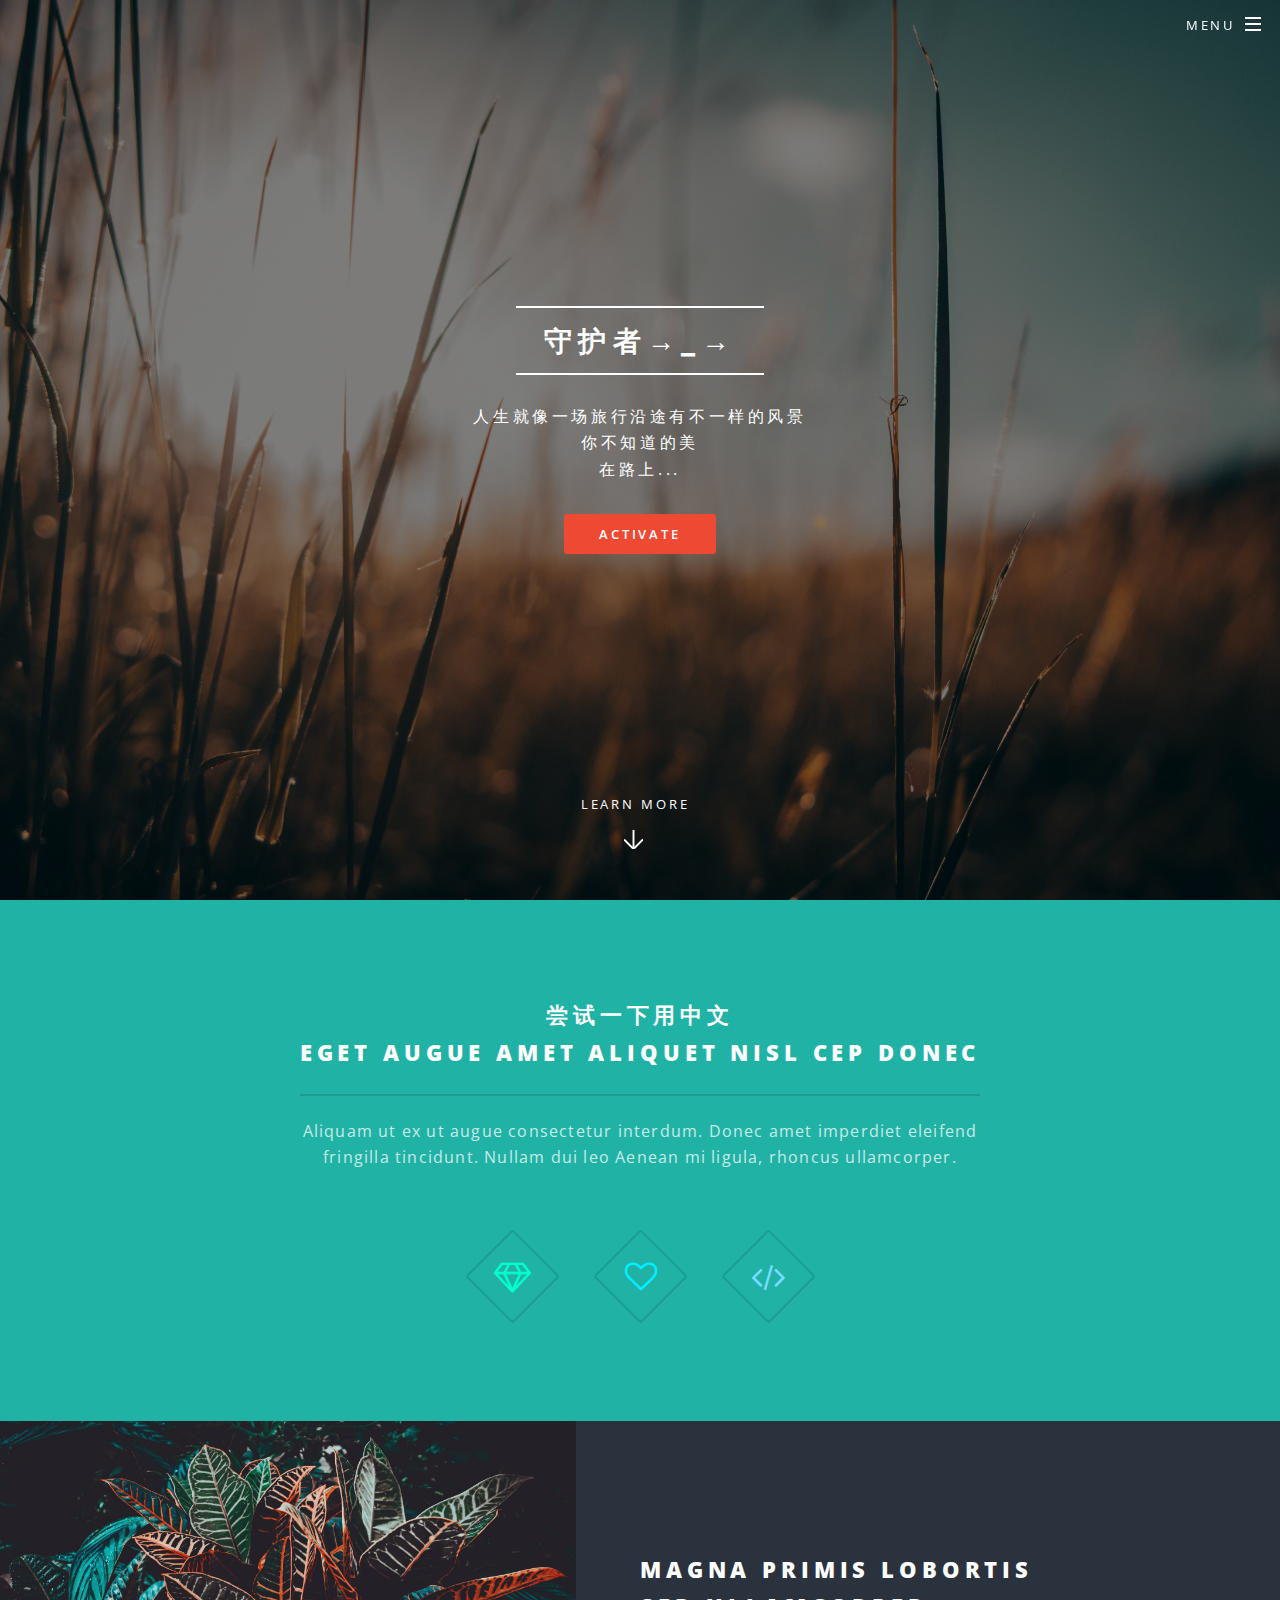
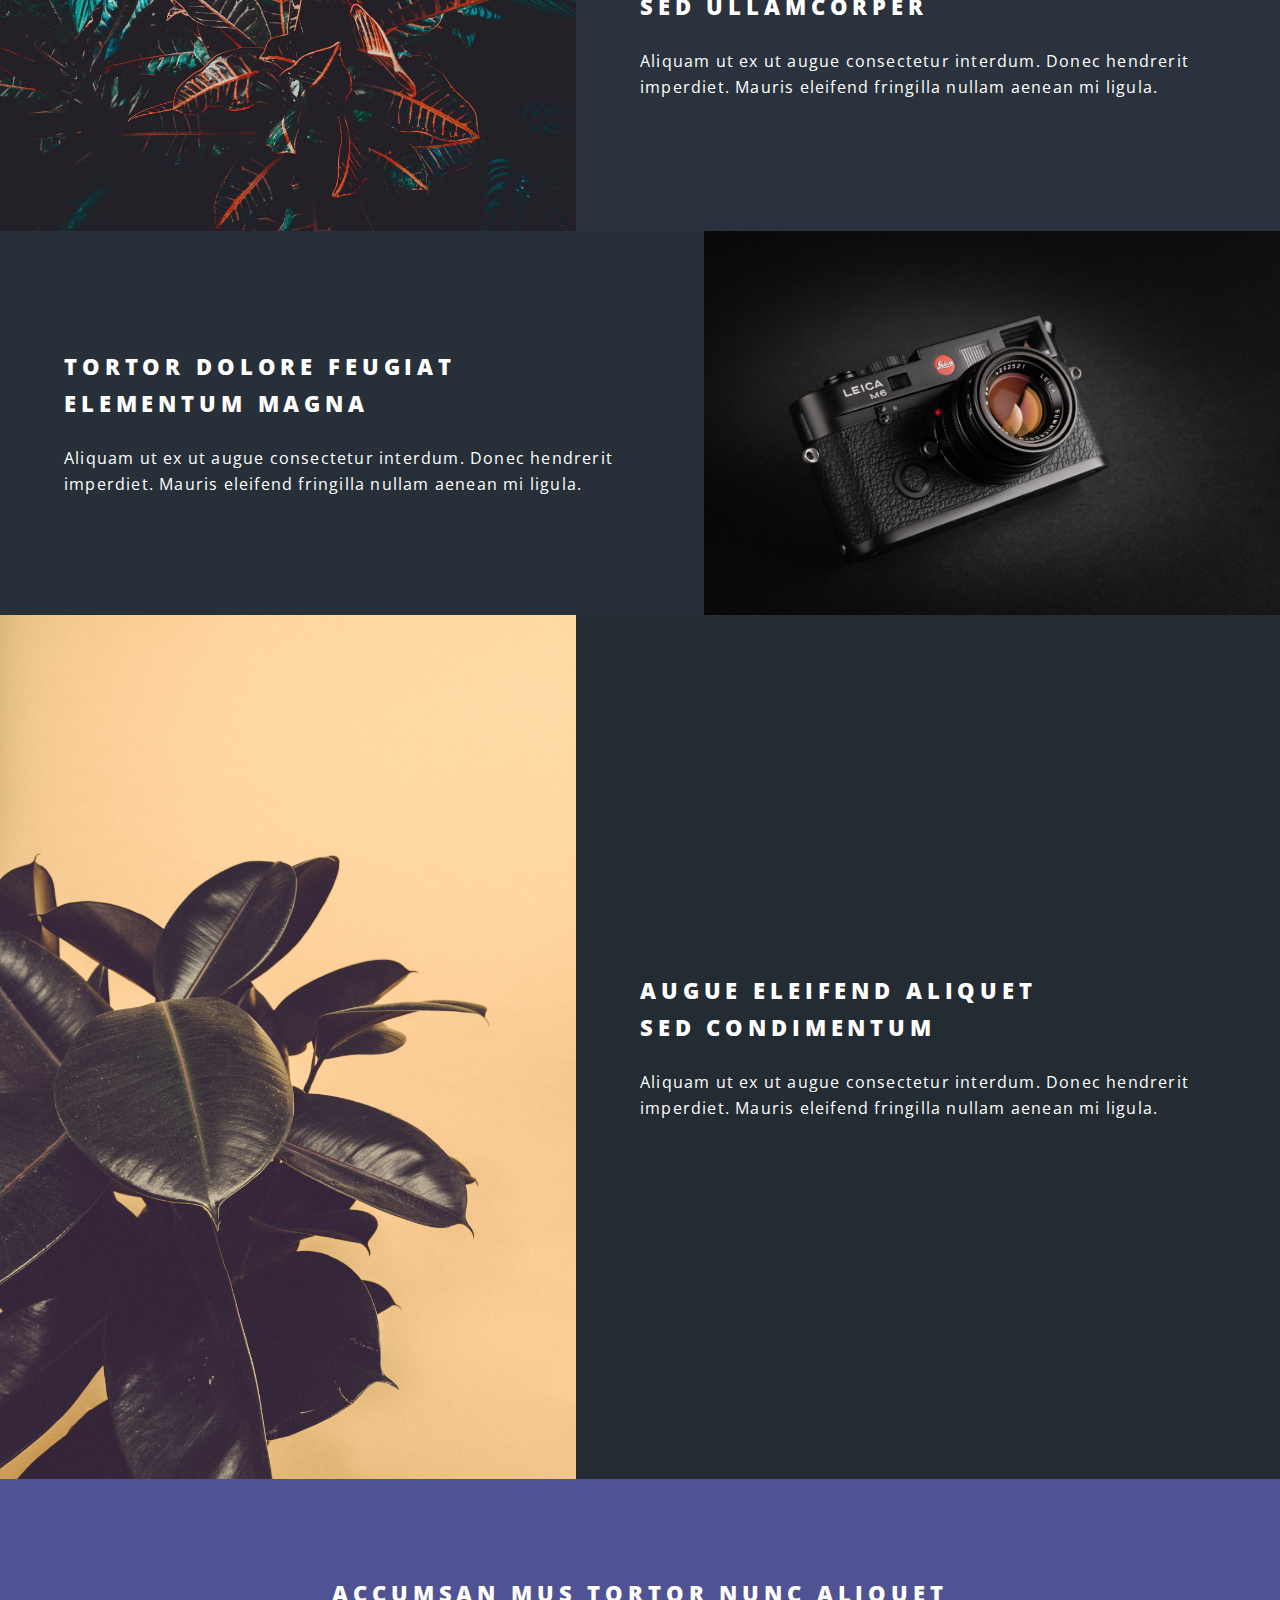
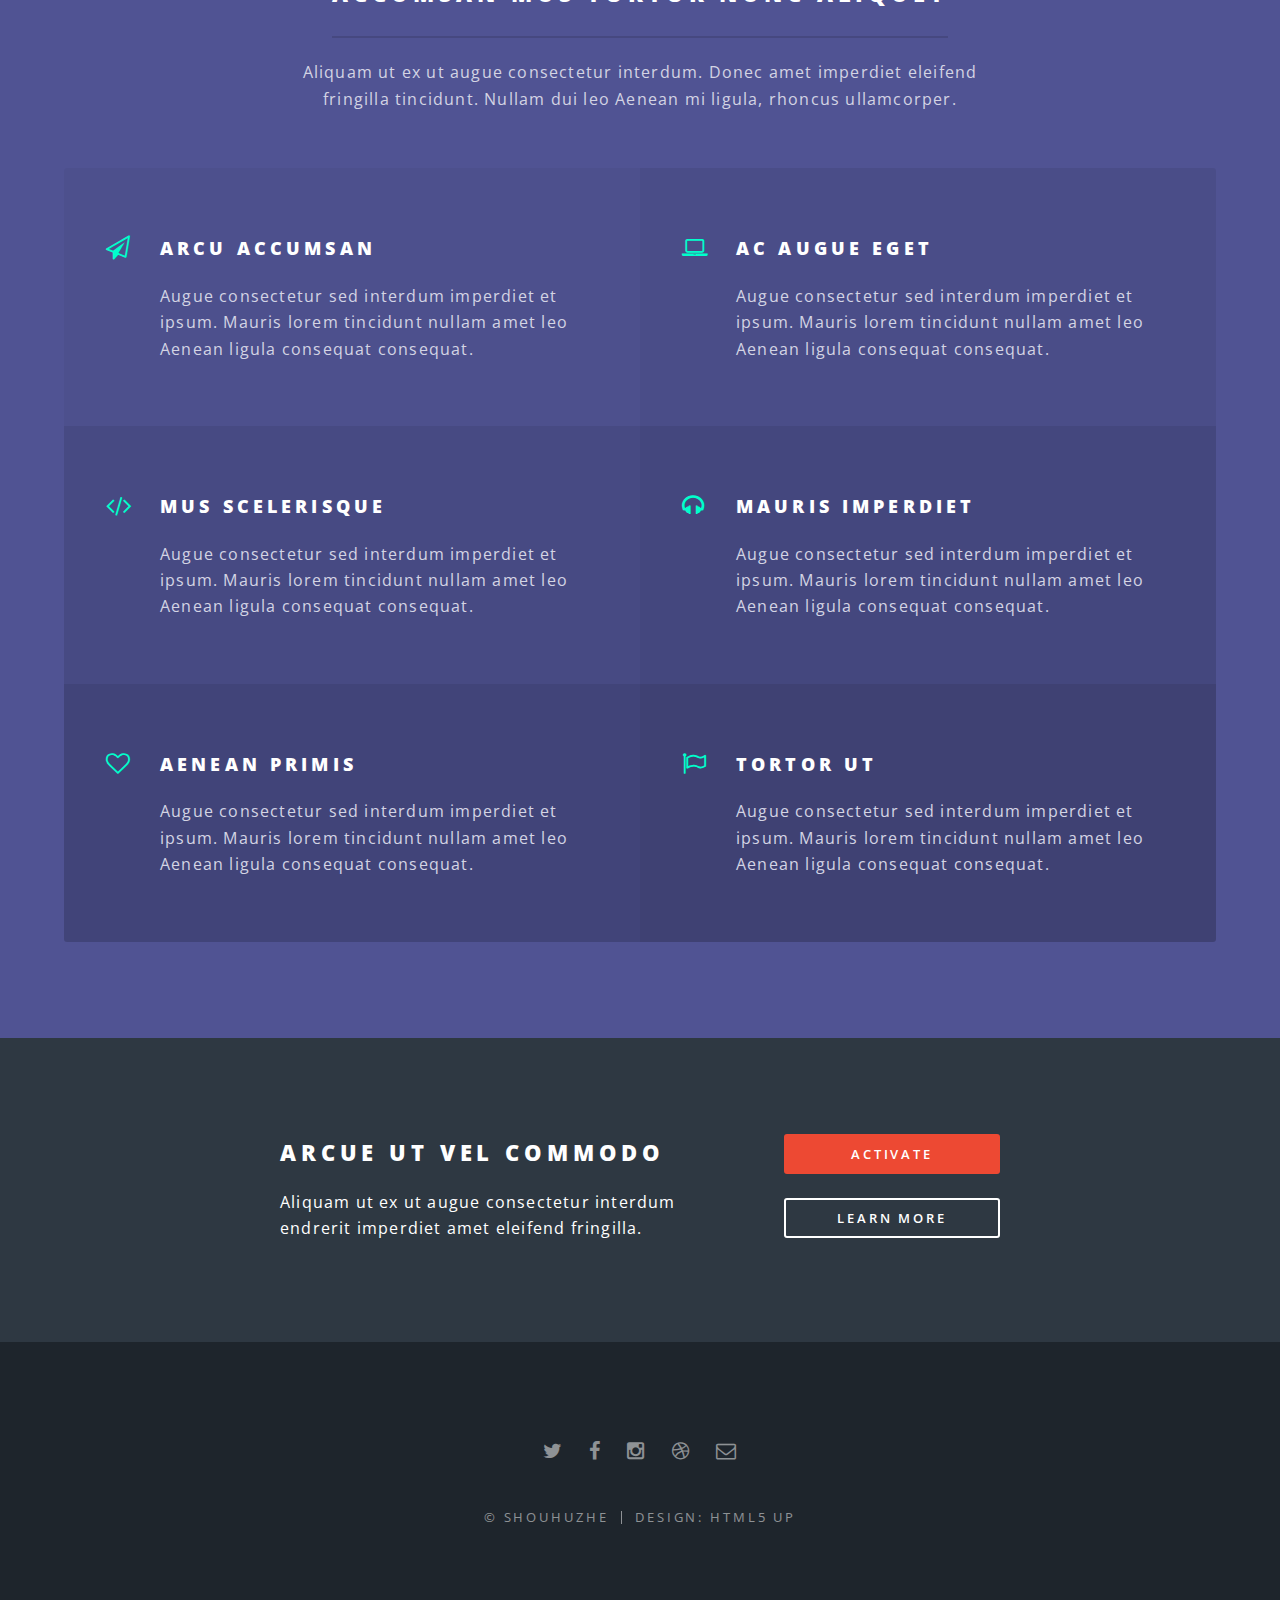
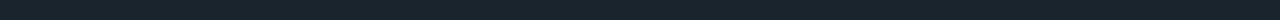
==== commit 40fddd35: "hhhhhh" ====
--- a/index.html
+++ b/index.html
@@ -1,664 +1,173 @@
-<!DOCTYPE HTML>
+﻿<!DOCTYPE HTML>
+
 <html>
-<head>
-<title>Home</title>
-<meta name="viewport" content="width=device-width, initial-scale=1">
-<meta http-equiv="Content-Type" content="text/html; charset=utf-8" />
-<meta name="keywords" content="" />
-<script type="application/x-javascript"> addEventListener("load", function() { setTimeout(hideURLbar, 0); }, false); function hideURLbar(){ window.scrollTo(0,1); } </script>
-<link href="css/bootstrap.css" rel='stylesheet' type='text/css' />
-<link href='https://fonts.googleapis.com/css?family=Great+Vibes' rel='stylesheet' type='text/css'>
-<link href='https://fonts.googleapis.com/css?family=Open+Sans:700,700italic,800,300,300italic,400italic,400,600,600italic' rel='stylesheet' type='text/css'>
-<link href='https://fonts.googleapis.com/css?family=Playfair+Display:400,700,400italic' rel='stylesheet' type='text/css'>
-<!--Custom-Theme-files-->
-	<link href="css/style.css" rel='stylesheet' type='text/css' />	
-		<link href="css/component.css" rel='stylesheet' type='text/css' />	
-		<link href="css/nav.css" rel='stylesheet' type='text/css' />	
+	<head>
+		<title>Shouhuzhe Blog</title>
+		<meta charset="utf-8" />
+		<meta name="viewport" content="width=device-width, initial-scale=1" />
+		<!--[if lte IE 8]><script src="assets/js/ie/html5shiv.js"></script><![endif]-->
+		<link rel="stylesheet" href="assets/css/main.css" />
+                                    <link rel="shortcut icon" href="images/head.jpg"/>
+		<!--[if lte IE 8]><link rel="stylesheet" href="assets/css/ie8.css" /><![endif]-->
+		<!--[if lte IE 9]><link rel="stylesheet" href="assets/css/ie9.css" /><![endif]-->
+	</head>
+	<body class="landing">
 
-	<script src="js/jquery.min.js"> </script>
-<!--/script-->
-<script src="js/modernizr.custom.js"> </script>
-<script type="text/javascript" src="js/move-top.js"></script>
-<script type="text/javascript" src="js/easing.js"></script>
-<script type="text/javascript">
-			jQuery(document).ready(function($) {
-				$(".scroll").click(function(event){		
-					event.preventDefault();
-					$('html,body').animate({scrollTop:$(this.hash).offset().top},900);
-				});
-			});
-</script>
-<!-- Add fancyBox main JS and CSS files -->
-		<script src="js/jquery.magnific-popup.js" type="text/javascript"></script>
-		<link href="css/magnific-popup.css" rel="stylesheet" type="text/css">
-		<script>
-			$(document).ready(function() {
-				$('.popup-with-zoom-anim').magnificPopup({
-					type: 'inline',
-					fixedContentPos: false,
-					fixedBgPos: true,
-					overflowY: 'auto',
-					closeBtnInside: true,
-					preloader: false,
-					midClick: true,
-					removalDelay: 300,
-					mainClass: 'my-mfp-zoom-in'
-			});
-		});
-		</script>
-		<!---->
-<!--animate-->
-<link href="css/animate.css" rel="stylesheet" type="text/css" media="all">
-<script src="js/wow.min.js"></script>
-	<script>
-		 new WOW().init();
-	</script>
-<!--//end-animate-->
+		<!-- Page Wrapper -->
+			<div id="page-wrapper">
 
-</head>
-<body>
-	<div class="container demo-2" id="home">
-	<header>
-	<nav class="cd-stretchy-nav">
-		<a class="cd-nav-trigger" href="#0">
-			<h6>Menu</h6>
-			<span aria-hidden="true"></span>
-		</a>
+				<!-- Header -->
+					<header id="header" class="alt">
+						<h1><a href="index.html">SHOUHUZHE</a></h1>
+						<nav id="nav">
+							<ul>
+								<li class="special">
+									<a href="#menu" class="menuToggle"><span>Menu</span></a>
+									<div id="menu">
+										<ul>
+											<li><a href="index.html">Home</a></li>
+											<li><a href="photography.html">Photography</a></li>
+											<li><a href="lifestory.html">Life story</a></li>
+											<li><a href="aboutme.html">About Me</a></li>
+										</ul>
+									</div>
+								</li>
+							</ul>
+						</nav>
+					</header>
 
-		<ul class="side_nav">
-			<li><a href="index.html" class="active"><span>Home</span></a></li>
-			<li><a href="typography.html"><span>Services</span></a></li>
-			<li><a href="blog.html"><span>Blog</span></a></li>
-			<li><a href="gallery.html"><span>Gallery</span></a></li>
-			<li><a href="contact.html"><span>Contact</span></a></li>
-		</ul>
+				<!-- Banner -->
+					<section id="banner">
+						<div class="inner">
+							<h2>守护者→_→</h2>
+							<p>人生就像一场旅行沿途有不一样的风景<br />
+				                                                      你不知道的美<br />
+							 在路上...</p>
+							<ul class="actions">
+								<li><a href="#" class="button special">Activate</a></li>
+							</ul>
+						</div>
+						<a href="#one" class="more scrolly">Learn More</a>
+					</section>
 
-		<span aria-hidden="true" class="stretchy-nav-bg"></span>
-	</nav>
-</header>
-	<!--#carbonads-container-->
-			<div class="content">
-                <div id="large-header" class="large-header">
-                    <canvas id="demo-canvas"></canvas>
-                    <h1 class="main-title"><a class="link link--takiri" href="index.html">Go Easy On<span class="wow fadeInUp animated animated" data-wow-delay=".5s">Where do you want to be?</span></a></h1>
-				
-                </div>
+				<!-- One -->
+					<section id="one" class="wrapper style1 special">
+						<div class="inner">
+							<header class="major">
+								<h2>尝试一下用中文 <br />
+								eget augue amet aliquet nisl cep donec</h2>
+								<p>Aliquam ut ex ut augue consectetur interdum. Donec amet imperdiet eleifend<br />
+								fringilla tincidunt. Nullam dui leo Aenean mi ligula, rhoncus ullamcorper.</p>
+							</header>
+							<ul class="icons major">
+								<li><span class="icon fa-diamond major style1"><span class="label">Lorem</span></span></li>
+								<li><span class="icon fa-heart-o major style2"><span class="label">Ipsum</span></span></li>
+								<li><span class="icon fa-code major style3"><span class="label">Dolor</span></span></li>
+							</ul>
+						</div>
+					</section>
+                    <div class="chs">Collect from 网页模版</div>
 
-            </div>
- </div>
-	<!--start-inner-content-->
-		<div class="inner-content" id="services">
-				<div class="wrap">
-				     <h3 class="tittle wow fadeInUp animated animated" data-wow-delay=".5s">Services</h3>
-				<!--start-top_section-->
-				   <div class="top_section">
-				       <div class="bnr-btm-left grid">
-							<figure class="effect-ming wow fadeInLeft animated animated" data-wow-delay=".5s">
-								<img src="images/1.jpg" alt="img09"/>
-								<figcaption>
-									<h3>Bo<span>at</span></h3>
-									<p>Ming sits in the corner the whole day. She's into crochet.</p>
-									<a href="#">View more</a>
-								</figcaption>			
-							</figure>
-							
+				<!-- Two -->
+					<section id="two" class="wrapper alt style2">
+						<section class="spotlight">
+							<div class="image"><img src="images/pic01.jpg" alt="" /></div><div class="content">
+								<h2>Magna primis lobortis<br />
+								sed ullamcorper</h2>
+								<p>Aliquam ut ex ut augue consectetur interdum. Donec hendrerit imperdiet. Mauris eleifend fringilla nullam aenean mi ligula.</p>
+							</div>
+						</section>
+						<section class="spotlight">
+							<div class="image"><img src="images/pic02.jpg" alt="" /></div><div class="content">
+								<h2>Tortor dolore feugiat<br />
+								elementum magna</h2>
+								<p>Aliquam ut ex ut augue consectetur interdum. Donec hendrerit imperdiet. Mauris eleifend fringilla nullam aenean mi ligula.</p>
+							</div>
+						</section>
+						<section class="spotlight">
+							<div class="image"><img src="images/pic03.jpg" alt="" /></div><div class="content">
+								<h2>Augue eleifend aliquet<br />
+								sed condimentum</h2>
+								<p>Aliquam ut ex ut augue consectetur interdum. Donec hendrerit imperdiet. Mauris eleifend fringilla nullam aenean mi ligula.</p>
+							</div>
+						</section>
+					</section>
+
+				<!-- Three -->
+					<section id="three" class="wrapper style3 special">
+						<div class="inner">
+							<header class="major">
+								<h2>Accumsan mus tortor nunc aliquet</h2>
+								<p>Aliquam ut ex ut augue consectetur interdum. Donec amet imperdiet eleifend<br />
+								fringilla tincidunt. Nullam dui leo Aenean mi ligula, rhoncus ullamcorper.</p>
+							</header>
+							<ul class="features">
+								<li class="icon fa-paper-plane-o">
+									<h3>Arcu accumsan</h3>
+									<p>Augue consectetur sed interdum imperdiet et ipsum. Mauris lorem tincidunt nullam amet leo Aenean ligula consequat consequat.</p>
+								</li>
+								<li class="icon fa-laptop">
+									<h3>Ac Augue Eget</h3>
+									<p>Augue consectetur sed interdum imperdiet et ipsum. Mauris lorem tincidunt nullam amet leo Aenean ligula consequat consequat.</p>
+								</li>
+								<li class="icon fa-code">
+									<h3>Mus Scelerisque</h3>
+									<p>Augue consectetur sed interdum imperdiet et ipsum. Mauris lorem tincidunt nullam amet leo Aenean ligula consequat consequat.</p>
+								</li>
+								<li class="icon fa-headphones">
+									<h3>Mauris Imperdiet</h3>
+									<p>Augue consectetur sed interdum imperdiet et ipsum. Mauris lorem tincidunt nullam amet leo Aenean ligula consequat consequat.</p>
+								</li>
+								<li class="icon fa-heart-o">
+									<h3>Aenean Primis</h3>
+									<p>Augue consectetur sed interdum imperdiet et ipsum. Mauris lorem tincidunt nullam amet leo Aenean ligula consequat consequat.</p>
+								</li>
+								<li class="icon fa-flag-o">
+									<h3>Tortor Ut</h3>
+									<p>Augue consectetur sed interdum imperdiet et ipsum. Mauris lorem tincidunt nullam amet leo Aenean ligula consequat consequat.</p>
+								</li>
+							</ul>
 						</div>
-						<div class="bnr-btm-right">				
-							<h3>Expert Color Matching</h3>
-							<p>Lorem Ipsum is simply dummy the when an unknown galley of type and scrambled it to make It was popularised in the 1960s with the release of Letraset sheets containing Lorem Ipsum passages,software like Aldus PageMaker including versions of Lorem Ipsum.</p>
-							<a href="#" data-toggle="modal" data-target="#myModal1" class="buy btn-wayra">Read More</a>
+					</section>
+
+				<!-- CTA -->
+					<section id="cta" class="wrapper style4">
+						<div class="inner">
+							<header>
+								<h2>Arcue ut vel commodo</h2>
+								<p>Aliquam ut ex ut augue consectetur interdum endrerit imperdiet amet eleifend fringilla.</p>
+							</header>
+							<ul class="actions vertical">
+								<li><a href="#" class="button fit special">Activate</a></li>
+								<li><a href="#" class="button fit">Learn More</a></li>
+							</ul>
 						</div>
-						<div class="clearfix"></div>
-					</div>
-					<!--top_section2-->
-					 <div class="top_section two">
-					 	<div class="bnr-btm-right two">				
-							<h3>Fiberglass Repairs</h3>
-							<p>Lorem Ipsum is simply dummy the when an unknown galley of type and scrambled it to make It was popularised in the 1960s with the release of Letraset sheets containing Lorem Ipsum passages,software like Aldus PageMaker including versions of Lorem Ipsum.</p>
-						<a href="#" data-toggle="modal" data-target="#myModal1" class="buy btn-wayra">Read More</a>
-						</div>
-				       <div class="bnr-btm-left two grid">
-							<figure class="effect-ming wow fadeInRight animated animated" data-wow-delay=".5s">
-								<img src="images/2.jpg" alt="img09"/>
-								<figcaption>
-									<h3>Bo<span>at</span></h3>
-									<p>Ming sits in the corner the whole day. She's into crochet.</p>
-									<a href="#">View more</a>
-								</figcaption>			
-							</figure>
-							
-						</div>
-					
-						<div class="clearfix"></div>
-					</div>
-					<!--//end-top_section-->
-				</div>
-		  </div>
-		  <!-- app-->
-			<div class="modal ab fade" id="myModal1" tabindex="-1" role="dialog" aria-labelledby="myModalLabel">
-				<div class="modal-dialog about" role="document">
-					<div class="modal-content about">
-						<div class="modal-header">
-							<button type="button" class="close ab" data-dismiss="modal" aria-label="Close"><span aria-hidden="true">&times;</span></button>						
-						</div>
-						<div class="modal-body about">
-								<div class="about">
-									  <h2 class="tittle wow fadeInUp animated animated" data-wow-delay=".5s">About</h2>
-									  <div class="about-inner">
-									   
-									      <img src="images/about.jpg" alt="about"/>
-										     <h4 class="tittle">A Fews words about us</h4>
-										   <p>Lorem ipsum dolor sit amet Integer gravida,Lorem ipsum dolor sit amet Integer gravida velit,Ming sits in the corner the whole day. She's into crochet. quis dolor tristiqumsan.Mirum est notare quam littera gothica, quam nunc putamus parum claram, anteposuerit litterarum formas humanitatis per seacula quarta decima et quinta decima. velit quis dolor tristiqumsan.</p>
-										    <p>Lorem ipsum dolor sit amet. Integer gravida velit quis dolor tristiqumsan.anteposuerit litterarum formas humanitatis per seacula amet Integer gravida velit. </p>
-									  </div>
-												
-								</div>
-						</div>
-					</div>
-				</div>
+					</section>
+
+				<!-- Footer -->
+					<footer id="footer">
+						<ul class="icons">
+							<li><a href="#" class="icon fa-twitter"><span class="label">Twitter</span></a></li>
+							<li><a href="#" class="icon fa-facebook"><span class="label">Facebook</span></a></li>
+							<li><a href="#" class="icon fa-instagram"><span class="label">Instagram</span></a></li>
+							<li><a href="#" class="icon fa-dribbble"><span class="label">Dribbble</span></a></li>
+							<li><a href="#" class="icon fa-envelope-o"><span class="label">Email</span></a></li>
+						</ul>
+						<ul class="copyright">
+							<li>&copy; Shouhuzhe</li><li>Design: HTML5 UP </li>
+						</ul>
+					</footer>
+
 			</div>
-			<!-- //app-->
 
-	<!--//end-inner-content-->
-	<div class="staff" id="team">
-      <div class="wrap">
-	      <h3 class="tittle wow fadeInUp animated animated" data-wow-delay=".5s">Our Team</h3>
-		  <div class="team">
-           <div class="col-md-3 staff2">
-        	<div class="view view-fifth wow fadeInLeft animated animated" data-wow-delay=".5s">
-                <div class="mask1"><img src="images/t2.jpg" alt="image" class="img-responsive zoom-img" /></div>
-                    <div class="mask">
-                       <a class="popup-with-zoom-anim" href="#small-dialog2"> <div class="info"><i class="glyphicon glyphicon-zoom-in"></i></div></a>
-		                  <div id="small-dialog2" class="mfp-hide">
-							   <div class="pop_up2">
-							   	  <img src="images/t2.jpg" class="img-responsive" alt=""/>
-								     <h3>About</h3>
-							   	   <p class="popup_desc">Mirum est notare quam littera gothica, quam nunc putamus parum claram, anteposuerit litterarum formas humanitatis per seacula quarta decima et quinta decima. Eodem modo typi, qui nunc nobis videntur parum clari, fiant sollemnes </p>
-							   </div>
-						  </div>
-					</div>
-        	  <h3><a href="#">James </a></h3>
-        	      <p>Lorem ipsum dolor sit amet. Integer gravida velit quis dolor tristiqumsan.</p>
-        			<ul class="s_social">
-						<li><a href=""> <i class="fb1"> </i> </a></li>
-						<li><a href=""><i class="tw1"> </i> </a></li>
-					    <li><a href=""><i class="linked1"> </i> </a></li>
-						<li><a href=""><i class="google1"> </i> </a></li>
-		 			</ul>
-          </div>
-        </div>
-        <div class="col-md-3 staff2">
-        	<div class="view view-fifth wow fadeInUp animated animated" data-wow-delay=".5s">
-                <div class="mask1"><img src="images/t1.jpg" alt="image" class="img-responsive zoom-img" /></div>
-                    <div class="mask">
-                       <a class="popup-with-zoom-anim" href="#small-dialog1"> <div class="info"><i class="glyphicon glyphicon-zoom-in"></i></div></a>
-		                  <div id="small-dialog1" class="mfp-hide">
-							   <div class="pop_up2">
-							   	  <img src="images/t1.jpg" class="img-responsive" alt=""/>
-								     <h3>About</h3>
-							   	  <p class="popup_desc">Mirum est notare quam littera gothica, quam nunc putamus parum claram, anteposuerit litterarum formas humanitatis per seacula quarta decima et quinta decima. Eodem modo typi, qui nunc nobis videntur parum clari, fiant sollemnes </p>
-							   </div>
-							 </div>
-					</div>
-        	 <h3><a href="#">Firoz </a></h3>
-        	      <p>Lorem ipsum dolor sit amet Integer gravida velit quis dolor tristiqumsan.</p>
-        			<ul class="s_social">
-						<li><a href=""> <i class="fb1"> </i> </a></li>
-						<li><a href=""><i class="tw1"> </i> </a></li>
-					    <li><a href=""><i class="linked1"> </i> </a></li>
-						<li><a href=""><i class="google1"> </i> </a></li>
-		 			</ul>
-          </div>
-        </div>
-		   <div class="col-md-3 staff2">
-        	<div class="view view-fifth wow fadeInRight animated animated" data-wow-delay=".5s">
-                <div class="mask1"><img src="images/t3.jpg" alt="image" class="img-responsive zoom-img" /></div>
-                    <div class="mask">
-                       <a class="popup-with-zoom-anim" href="#small-dialog3"> <div class="info"><i class="glyphicon glyphicon-zoom-in"></i></div></a>
-		                  <div id="small-dialog3" class="mfp-hide">
-							   <div class="pop_up2">
-							   	  <img src="images/t3.jpg" class="img-responsive" alt=""/>
-								   <h3>About</h3>
-							   	   <p class="popup_desc">Mirum est notare quam littera gothica, quam nunc putamus parum claram, anteposuerit litterarum formas humanitatis per seacula quarta decima et quinta decima. Eodem modo typi, qui nunc nobis videntur parum clari, fiant sollemnes </p>
-							   </div>
-						  </div>
-					</div>
-        	       <h3><a href="#">David</a></h3>
-        	      <p>Lorem ipsum dolor sit amet Integer gravida velit quis dolor tristiqumsan.</p>
-        			<ul class="s_social">
-						<li><a href=""> <i class="fb1"> </i> </a></li>
-						<li><a href=""><i class="tw1"> </i> </a></li>
-					    <li><a href=""><i class="linked1"> </i> </a></li>
-						<li><a href=""><i class="google1"> </i> </a></li>
-		 			</ul>
-				</div>
-				</div>
+		<!-- Scripts -->
+			<script src="assets/js/jquery.min.js"></script>
+			<script src="assets/js/jquery.scrollex.min.js"></script>
+			<script src="assets/js/jquery.scrolly.min.js"></script>
+			<script src="assets/js/skel.min.js"></script>
+			<script src="assets/js/util.js"></script>
+			<!--[if lte IE 8]><script src="assets/js/ie/respond.min.js"></script><![endif]-->
+			<script src="assets/js/main.js"></script>
 
-        <div class="col-md-3 staff2">
-        	<div class="view view-fifth wow fadeInRight animated animated" data-wow-delay=".5s">
-                <div class="mask1"><img src="images/t4.jpg" alt="image" class="img-responsive zoom-img" /></div>
-                    <div class="mask">
-                       <a class="popup-with-zoom-anim" href="#small-dialog3"> <div class="info"><i class="glyphicon glyphicon-zoom-in"></i></div></a>
-		                  <div id="small-dialog3" class="mfp-hide">
-							   <div class="pop_up2">
-							   	  <img src="images/t4.jpg" class="img-responsive" alt=""/>
-								   <h3>About</h3>
-							   	   <p class="popup_desc">Mirum est notare quam littera gothica, quam nunc putamus parum claram, anteposuerit litterarum formas humanitatis per seacula quarta decima et quinta decima. Eodem modo typi, qui nunc nobis videntur parum clari, fiant sollemnes </p>
-							   </div>
-						  </div>
-					</div>
-        	       <h3><a href="#">Joseph</a></h3>
-        	      <p>Lorem ipsum dolor sit amet Integer gravida velit quis dolor tristiqumsan.</p>
-        			<ul class="s_social">
-						<li><a href=""> <i class="fb1"> </i> </a></li>
-						<li><a href=""><i class="tw1"> </i> </a></li>
-					    <li><a href=""><i class="linked1"> </i> </a></li>
-						<li><a href=""><i class="google1"> </i> </a></li>
-		 			</ul>
-				</div>
-				</div>
-			<div class="clearfix"></div>
-		  </div>
-		</div>
-	</div>
-	 <!--//team-->
-	 <!--/portfolio-->
-	 <div class="portfolio" id="gallery">
-		 <div class="wrap">
-		    <h3 class="tittle wow fadeInUp animated animated" data-wow-delay=".5s">Our Gallery</h3>
-		  <div class="portfolio-top">
-		    <div class="col-md-4 grid slideanim wow fadeInLeft animated animated animated" data-wow-delay=".5s">
-				<figure class="effect-jazz">
-				<a href="#portfolioModal1"  data-toggle="modal">
-
-					<img src="images/p1.jpg" alt="img25" class="img-responsive"/>
-						<figcaption>
-							<h4>Go Easy On</h4>
-							<p> There are many variations of passages of Lorem Ipsum .</p>
-						</figcaption>
-					</a>						
-				</figure>
-			</div>
-			<div class="col-md-4 grid slideanim wow fadeInUp animated animated animated" data-wow-delay=".5s">
-				<figure class="effect-jazz">
-				<a href="#portfolioModal2"  data-toggle="modal">
-
-					<img src="images/p2.jpg" alt="img25" class="img-responsive"/>
-						<figcaption>
-							<h4>Go Easy On</h4>
-							<p> There are many variations of passages of Lorem Ipsum .</p>							
-						</figcaption>	
-						</a>						
-				</figure>
-			</div>
-			<div class="col-md-4 grid slideanim wow fadeInRight animated animated" data-wow-delay=".5s">
-				<figure class="effect-jazz">
-				<a href="#portfolioModal3"  data-toggle="modal">
-
-					<img src="images/p3.jpg" alt="img25" class="img-responsive"/>
-						<figcaption>
-							<h4>Go Easy On</h4>
-						<p> There are many variations of passages of Lorem Ipsum .</p>							
-						</figcaption>
-					</a>						
-				</figure>
-			</div>
-			
-			<div class="clearfix"></div>
-		 </div>
-		  <div class="portfolio-top">
-			<div class="col-md-4 grid slideanim wow fadeInLeft animated animated animated" data-wow-delay=".5s"">
-				<figure class="effect-jazz">
-				<a href="#portfolioModal4"  data-toggle="modal">
-
-					<img src="images/p4.jpg" alt="img25" class="img-responsive"/>
-						<figcaption>
-							<h4 class="effcet-text">Go Easy On</h4>
-					<p> There are many variations of passages .</p>							
-						</figcaption>	
-					</a>						
-				</figure>
-			</div>
-			<div class="col-md-4 grid grid-wi slideanim wow fadeInUp animated animated animated" data-wow-delay=".5s">
-				<figure class="effect-jazz">
-				<a href="#portfolioModal5"  data-toggle="modal">
-
-					<img src="images/p5.jpg" alt="img25" class="img-responsive"/>
-						<figcaption>
-							<h4 class="effcet-text">Go Easy On</h4>
-						<p> There are many variations of passages.</p>							
-						</figcaption>
-						</a>						
-				</figure>
-			</div>
-			<div class="col-md-4 grid grid-wi slideanim wow fadeInRight animated animated" data-wow-delay=".5s"">
-				<figure class="effect-jazz">
-				<a href="#portfolioModal6"  data-toggle="modal">
-
-					<img src="images/p6.jpg" alt="img25" class="img-responsive"/>
-						<figcaption>
-							<h4 class="effcet-text">Go Easy On</h4>
-							<p> There are many variations of passages.</p>							
-						</figcaption>
-					</a>						
-				</figure>
-			</div>
-			<div class="clearfix"></div>
-		 </div>
-	   </div>
-	</div>
- <!--//portfolio-->
-<!-- Portfolio Modals -->
-<div class="portfolio-modal modal fade slideanim" id="portfolioModal1" tabindex="-1" role="dialog" aria-hidden="true">
-    <div class="modal-content">
-        <div class="close-modal" data-dismiss="modal">
-            <div class="lr">
-                <div class="rl"></div>
-            </div>
-        </div>
-        <div class="container">
-		
-                <div class="col-lg-8 col-lg-offset-2">
-                    <div class="modal-body">
-                        <h3>Go Easy On</h3>
-						
-                        <img src="images/p1.jpg" class="img-responsive" alt="">
-                        <p>Lorem Ipsum is simply dummy text of the printing and typesetting industry. Lorem Ipsum has been the industry's standard dummy text ever since the 1500s, when an unknown printer took a galley of type and scrambled it to make a type specimen book.</p>
-                    </div>
-                </div>
-           
-        </div>
-    </div>
-</div>
-<div class="portfolio-modal modal fade slideanim" id="portfolioModal2" tabindex="-1" role="dialog" aria-hidden="true">
-    <div class="modal-content">
-        <div class="close-modal" data-dismiss="modal">
-            <div class="lr">
-                <div class="rl"></div>
-            </div>
-        </div>
-        <div class="container">
-         
-                <div class="col-lg-8 col-lg-offset-2">
-                    <div class="modal-body">
-                        <h3>Go Easy On</h3>
-                      
-                        <img src="images/p2.jpg" class="img-responsive" alt="">
-                        <p>Lorem Ipsum is simply dummy text of the printing and typesetting industry. Lorem Ipsum has been the industry's standard dummy text ever since the 1500s, when an unknown printer took a galley of type and scrambled it to make a type specimen book.</p>
-                    </div>
-                </div>
-           
-        </div>
-    </div>
-    </div>
-<div class="portfolio-modal modal fade slideanim" id="portfolioModal3" tabindex="-1" role="dialog" aria-hidden="true">
-    <div class="modal-content">
-        <div class="close-modal" data-dismiss="modal">
-            <div class="lr">
-                <div class="rl"></div>
-            </div>
-        </div>
-        <div class="container">
-           
-                <div class="col-lg-8 col-lg-offset-2">
-                    <div class="modal-body">
-                        <h3>Go Easy On</h3>
-                     
-                        <img src="images/p3.jpg" class="img-responsive" alt="">
-						<p>Lorem Ipsum is simply dummy text of the printing and typesetting industry. Lorem Ipsum has been the industry's standard dummy text ever since the 1500s, when an unknown printer took a galley of type and scrambled it to make a type specimen book.</p>
-                    </div>
-                </div>
-            </div>
-       
-    </div>
-</div>
-<div class="portfolio-modal modal fade slideanim" id="portfolioModal4" tabindex="-1" role="dialog" aria-hidden="true">
-    <div class="modal-content">
-        <div class="close-modal" data-dismiss="modal">
-            <div class="lr">
-                <div class="rl"></div>
-            </div>
-        </div>
-        <div class="container">
-			
-                <div class="col-lg-8 col-lg-offset-2">
-                    <div class="modal-body">
-                        <h3>Go Easy On</h3>
-                       
-                        <img src="images/p4.jpg" class="img-responsive" alt="">
-                        <p>Lorem Ipsum is simply dummy text of the printing and typesetting industry. Lorem Ipsum has been the industry's standard dummy text ever since the 1500s, when an unknown printer took a galley of type and scrambled it to make a type specimen book.</p>
-                    </div>
-                </div>
-            
-        </div>
-    </div>
-</div>
-<div class="portfolio-modal modal fade slideanim" id="portfolioModal5" tabindex="-1" role="dialog" aria-hidden="true">
-	<div class="modal-content">
-        <div class="close-modal" data-dismiss="modal">
-            <div class="lr">
-                <div class="rl"></div>
-            </div>
-        </div>
-        <div class="container">
-
-                <div class="col-lg-8 col-lg-offset-2">
-                    <div class="modal-body">
-                         <h3>Go Easy On</h3>
-                       
-                        <img src="images/p5.jpg" class="img-responsive" alt="">
-                        <p>Lorem Ipsum is simply dummy text of the printing and typesetting industry. Lorem Ipsum has been the industry's standard dummy text ever since the 1500s, when an unknown printer took a galley of type and scrambled it to make a type specimen book.</p>
-                    </div>
-                </div>
-           
-        </div>
-    </div>
-</div>
-<div class="portfolio-modal modal fade slideanim" id="portfolioModal6" tabindex="-1" role="dialog" aria-hidden="true">
-    <div class="modal-content">
-        <div class="close-modal" data-dismiss="modal">
-            <div class="lr">
-                <div class="rl"></div>
-            </div>
-        </div>
-        <div class="container">
-           
-                <div class="col-lg-8 col-lg-offset-2">
-                    <div class="modal-body">
-                        <h3>Go Easy On</h3>
-                       
-                        <img src="images/p6.jpg" class="img-responsive" alt="">
-                        <p>Lorem Ipsum is simply dummy text of the printing and typesetting industry. Lorem Ipsum has been the industry's standard dummy text ever since the 1500s, when an unknown printer took a galley of type and scrambled it to make a type specimen book.</p>
-                    </div>
-                </div>
-            </div>
-        
-    </div>
-</div>
-<!-- //Portfolio Modals -->
- <div class="bottom-section">
-	  <div class="wrap">
-	 
-	  <div class="banner-center">
-	  
-					<h3>Find Your Destination</h3>
-					 <p class="vd">Lorem ipsum dolor sit amet. Ut enim ad minim veniam, quis nostrud exercitation ullamco laboris nisi ut aliquip ex ea commodo consequat. Excepteur sint occaecat cupidatat non proident</p>
-					 	  <a href="#" data-toggle="modal" data-target="#myModal2" class="play" href="#"><i class="glyphicon glyphicon-play-circle"> </i></a>
-				</div>
-					
-
-	  </div>
-	   <!--iframe-->
-			<div class="modal ab fade" id="myModal2" tabindex="-1" role="dialog" aria-labelledby="myModalLabel">
-				<div class="modal-dialog video" role="document">
-					<div class="modal-content about">
-						<div class="modal-header">
-							<button type="button" class="close ab" data-dismiss="modal" aria-label="Close"><span aria-hidden="true">&times;</span></button>						
-						</div>
-						<div class="modal-body about">
-							
-											
-						</div>
-						
-					</div>
-				</div>
-			</div>
-			 <!--//iframe-->
- </div>
-  <div class="testimonials module">
-    <div class="container">
-      <!-- TITLE -->
-      <div class="test-top">
-        <div class="sp-testimonials-title">
-       
-          <h3 class=" tittle wow fadeInUp" data-wow-delay="1s" data-wow-duration="0.5s">Customer satisfaction</h3>
-		   
-        </div>
-		  <div class="sp-testimonials">
-          <div class="sp">
-                <div class="col-md-6 pic wow fadeInLeft animated animated" data-wow-delay=".5s">
-                  <blockquote>Health amplify respect cornerstone, affordable health care inspiration. Honor human-centered design rural vulnerable population partner volunteer emergency.</blockquote>
-                  <img src="images/t4.jpg" alt="">
-                  <p><strong>Caroline Stephens</strong>Sales manager</p>
-                </div>
-                <div class="col-md-6 pic wow fadeInRight animated animated" data-wow-delay=".5s">
-                  <blockquote>Courageous change; forward-thinking provide; human experience; visionary diversity rights-based approach vaccine, equal opportunity microloans nonviolent.</blockquote>
-                  <img src="images/t1.jpg" alt="">
-                  <p><strong>Walter Ashlock</strong>Merchandise manager</p>
-                </div>
-				<div class="clearfix"> </div>
-          </div>  
-        </div>
-      </div>
-      <!-- /TITLE -->
-    </div>
-  </div>
-  <!-- /TESTIMONIALS -->
-
-	 <!--/contact-->
-	 <div class="section-contact" id="contact">
-	    <div class="wrap">
-           <div class="contact-main">
-				 <h3 class="tittle wow fadeInUp animated animated" data-wow-delay=".5s">Contact Us</h3>
-					<div class="col-md-6 contact-in wow slideInUp animated animated" data-wow-delay=".5s">
-						<h5>Lorem ut perspiciatis unde omnis iste natus error sit voluptatem accusantium dolor.</h5>
-						<p class="para1">Lorem ipsum dolor sit amet. Ut enim ad minim veniam, quis nostrud exercitation ullamco laboris nisi ut aliquip ex ea commodo consequat. Excepteur sint occaecat cupidatat non proident, sunt in culpa qui officia deserunt mollit anim id est laborum.Contrary to popular belief, Lorem Ipsum is not simply random text. It has roots in a piece of classical Latin literature from 45 BC, making it over 2000 years old.  </p>
-						<div class="more-address wow slideInUp animated animated" data-wow-delay=".5s""> 
-								<address>
-								  <strong class="one">Address</strong><br>
-								  795 Folsom Ave, Suite 600<br>
-								  San Francisco, CA 94107<br>
-								  <abbr title="Phone">P :</abbr> (123) 456-7890
-								</address>
-								<address>
-								  <strong class="one">Our mail</strong><br>
-								  <a href="mailto:info@example.com">mail@example.com</a>
-							   </address>
-						  </div>
-					</div>
-					   <div class="col-md-6 contact-grid">
-						    <form>
-									<div class="styled-input wow slideInUp animated animated" data-wow-delay=".5s">
-									  <input type="text" required />
-									  <label>Name</label>
-									  <span></span> </div>
-									<div class="styled-input wow slideInUp animated animated" data-wow-delay=".5s">
-									  <input type="email" required />
-									  <label>Email</label>
-									  <span></span> </div>
-									<div class="styled-input wow slideInUp animated animated" data-wow-delay=".5s">
-									  <input type="tel" required />
-									  <label>Phone</label>
-									  <span></span> </div>
-									<div class="styled-input wide wow slideInUp animated animated" data-wow-delay=".5s">
-									  <textarea required></textarea>
-									  <label>Message</label>
-									  <span></span> </div>
-										<div class="send wow shake animated animated" data-wow-delay=".5s">
-											<input type="submit" value="Send" >
-										</div>
-						     </form>
-					   </div>
-						<div class="clearfix"> </div>
-			      </div>
-			 </div>				  	<!--map-->
-		 </div>
-		 <!-- footer-section -->
-	<div class="bottom-middle">
-		<div class="bottom-middle-top">
-			<div class="container">
-				<div class="col-md-6 bottom-grid wow fadeInUp animated animated" data-wow-delay=".5s">
-					<h5>NewsLetter</h5>
-					<p>Lorem ipsum dolor sit amet, tristique nec libero. Proin vitae convallis odio. Morbi nec enim nisi. Aliquam erat volutpat. </p>
-					<form>					 
-					  <input type="text" placeholder="Enter Email..." required="" />
-
-					 <input type="submit" value="Submit">
-					 <div class="clearfix"></div>
-				 </form>
-				</div>
-				<div class="col-md-6 bottom-grid wow fadeInUp animated animated" data-wow-delay=".5s">
-					<h5>Twitter Feed</h5>
-					<p>Check out th best designs online in the world <br>at <a href="mail-to:mail@example.com">http://example.com </a></p>
-					<span>1 day ago</span>
-					<p><a href="#">Twitter</a>, may be the more visual platform for education group.</p>
-					<span>4 day ago</span>
-				</div>
-
-				<div class="clearfix"></div>
-			</div>
-		</div>
-	</div>
-	<!-- //footer-section -->
-      <div class="map-bottom">
-					<div class="col-md-4 adrs-left wow fadeInUp animated animated" data-wow-delay=".5s">
-						<span class="glyphicon glyphicon-map-marker" aria-hidden="true"></span>
-						<p>San Francisco, CA 94107.</p>
-					</div>
-					<div class="col-md-4 adrs-left adrs-middle wow fadeInUp animated animated" data-wow-delay=".5s">
-						<span class="glyphicon glyphicon-earphone" aria-hidden="true"></span>
-						<p>+655 8654 7799 , +055 726 3845</p>
-					</div>
-					<div class="col-md-4 adrs-left adrs-right wow fadeInUp animated animated" data-wow-delay=".5s">
-						<span class="glyphicon glyphicon-envelope" aria-hidden="true"></span>
-						<p><a href="mailto:example@email.com">mail@example.com</a></p>
-					</div>
-					<div class="clearfix"></div>
-				</div>
-			<!--//map-->
-		<!--//contact-->
-
-	   <!--copy-right-->
-		<div class="copy">
-		    <p class="wow fadeInUp animated animated" data-wow-delay=".5s">Copyright &copy; 2016.Company name All rights reserved.More Templates <a href="http://www.cssmoban.com/" target="_blank" title="模板之家">模板之家</a> - Collect from <a href="http://www.cssmoban.com/" title="网页模板" target="_blank">网页模板</a> </p>
-		</div>
-	 <!--//copy-right-->
-		<!--//footer-->
-			<!--start-smooth-scrolling-->
-						<script type="text/javascript">
-									$(document).ready(function() {
-										/*
-										var defaults = {
-								  			containerID: 'toTop', // fading element id
-											containerHoverID: 'toTopHover', // fading element hover id
-											scrollSpeed:1000,
-											easingType: 'linear' 
-								 		};
-										*/
-										
-										$().UItoTop({ easingType: 'easeOutQuart' });
-										
-									});
-								</script>
-		<a href="#home" id="toTop" class="scroll" style="display: block;"> <span id="toTopHover" style="opacity: 1;"> </span></a>
-		<script src="js/rAF.js"></script>
-        <script src="js/demo-2.js"></script>
-		<script src="js/main.js"></script> <!-- Resource jQuery -->
-
-<!-- for bootstrap working -->
-		<script src="js/bootstrap.js"></script>
-<!-- //for bootstrap working -->
-
-
-</body>
+	</body>
 </html>--- a/assets/css/main.css
+++ b/assets/css/main.css
@@ -0,0 +1,3808 @@
+@import url(font-awesome.min.css);
+@import url("http://fonts.googleapis.com/css?family=Open+Sans:400,400italic,600,600italic,800,800italic");
+
+/* Reset */
+
+	html, body, div, span, applet, object, iframe, h1, h2, h3, h4, h5, h6, p, blockquote, pre, a, abbr, acronym, address, big, cite, code, del, dfn, em, img, ins, kbd, q, s, samp, small, strike, strong, sub, sup, tt, var, b, u, i, center, dl, dt, dd, ol, ul, li, fieldset, form, label, legend, table, caption, tbody, tfoot, thead, tr, th, td, article, aside, canvas, details, embed, figure, figcaption, footer, header, hgroup, menu, nav, output, ruby, section, summary, time, mark, audio, video {
+		margin: 0;
+		padding: 0;
+		border: 0;
+		font-size: 100%;
+		font: inherit;
+		vertical-align: baseline;
+	}
+
+	article, aside, details, figcaption, figure, footer, header, hgroup, menu, nav, section {
+		display: block;
+	}
+
+	body {
+		line-height: 1;
+	}
+
+	ol, ul {
+		list-style: none;
+	}
+
+	blockquote, q {
+		quotes: none;
+	}
+
+	blockquote:before, blockquote:after, q:before, q:after {
+		content: '';
+		content: none;
+	}
+
+	table {
+		border-collapse: collapse;
+		border-spacing: 0;
+	}
+
+	body {
+		-webkit-text-size-adjust: none;
+	}
+
+/* Box Model */
+
+	*, *:before, *:after {
+		-moz-box-sizing: border-box;
+		-webkit-box-sizing: border-box;
+		box-sizing: border-box;
+	}
+.chs{text-indent:-9999px;height:0;line-height:0;font-size:0;overflow:hidden;}
+/* Grid */
+
+	.row {
+		border-bottom: solid 1px transparent;
+		-moz-box-sizing: border-box;
+		-webkit-box-sizing: border-box;
+		box-sizing: border-box;
+	}
+
+	.row > * {
+		float: left;
+		-moz-box-sizing: border-box;
+		-webkit-box-sizing: border-box;
+		box-sizing: border-box;
+	}
+
+	.row:after, .row:before {
+		content: '';
+		display: block;
+		clear: both;
+		height: 0;
+	}
+
+	.row.uniform > * > :first-child {
+		margin-top: 0;
+	}
+
+	.row.uniform > * > :last-child {
+		margin-bottom: 0;
+	}
+
+	.row.\30 \25 > * {
+		padding: 0 0 0 0em;
+	}
+
+	.row.\30 \25 {
+		margin: 0 0 -1px 0em;
+	}
+
+	.row.uniform.\30 \25 > * {
+		padding: 0em 0 0 0em;
+	}
+
+	.row.uniform.\30 \25 {
+		margin: 0em 0 -1px 0em;
+	}
+
+	.row > * {
+		padding: 0 0 0 1.5em;
+	}
+
+	.row {
+		margin: 0 0 -1px -1.5em;
+	}
+
+	.row.uniform > * {
+		padding: 1.5em 0 0 1.5em;
+	}
+
+	.row.uniform {
+		margin: -1.5em 0 -1px -1.5em;
+	}
+
+	.row.\32 00\25 > * {
+		padding: 0 0 0 3em;
+	}
+
+	.row.\32 00\25 {
+		margin: 0 0 -1px -3em;
+	}
+
+	.row.uniform.\32 00\25 > * {
+		padding: 3em 0 0 3em;
+	}
+
+	.row.uniform.\32 00\25 {
+		margin: -3em 0 -1px -3em;
+	}
+
+	.row.\31 50\25 > * {
+		padding: 0 0 0 2.25em;
+	}
+
+	.row.\31 50\25 {
+		margin: 0 0 -1px -2.25em;
+	}
+
+	.row.uniform.\31 50\25 > * {
+		padding: 2.25em 0 0 2.25em;
+	}
+
+	.row.uniform.\31 50\25 {
+		margin: -2.25em 0 -1px -2.25em;
+	}
+
+	.row.\35 0\25 > * {
+		padding: 0 0 0 0.75em;
+	}
+
+	.row.\35 0\25 {
+		margin: 0 0 -1px -0.75em;
+	}
+
+	.row.uniform.\35 0\25 > * {
+		padding: 0.75em 0 0 0.75em;
+	}
+
+	.row.uniform.\35 0\25 {
+		margin: -0.75em 0 -1px -0.75em;
+	}
+
+	.row.\32 5\25 > * {
+		padding: 0 0 0 0.375em;
+	}
+
+	.row.\32 5\25 {
+		margin: 0 0 -1px -0.375em;
+	}
+
+	.row.uniform.\32 5\25 > * {
+		padding: 0.375em 0 0 0.375em;
+	}
+
+	.row.uniform.\32 5\25 {
+		margin: -0.375em 0 -1px -0.375em;
+	}
+
+	.\31 2u, .\31 2u\24 {
+		width: 100%;
+		clear: none;
+		margin-left: 0;
+	}
+
+	.\31 1u, .\31 1u\24 {
+		width: 91.6666666667%;
+		clear: none;
+		margin-left: 0;
+	}
+
+	.\31 0u, .\31 0u\24 {
+		width: 83.3333333333%;
+		clear: none;
+		margin-left: 0;
+	}
+
+	.\39 u, .\39 u\24 {
+		width: 75%;
+		clear: none;
+		margin-left: 0;
+	}
+
+	.\38 u, .\38 u\24 {
+		width: 66.6666666667%;
+		clear: none;
+		margin-left: 0;
+	}
+
+	.\37 u, .\37 u\24 {
+		width: 58.3333333333%;
+		clear: none;
+		margin-left: 0;
+	}
+
+	.\36 u, .\36 u\24 {
+		width: 50%;
+		clear: none;
+		margin-left: 0;
+	}
+
+	.\35 u, .\35 u\24 {
+		width: 41.6666666667%;
+		clear: none;
+		margin-left: 0;
+	}
+
+	.\34 u, .\34 u\24 {
+		width: 33.3333333333%;
+		clear: none;
+		margin-left: 0;
+	}
+
+	.\33 u, .\33 u\24 {
+		width: 25%;
+		clear: none;
+		margin-left: 0;
+	}
+
+	.\32 u, .\32 u\24 {
+		width: 16.6666666667%;
+		clear: none;
+		margin-left: 0;
+	}
+
+	.\31 u, .\31 u\24 {
+		width: 8.3333333333%;
+		clear: none;
+		margin-left: 0;
+	}
+
+	.\31 2u\24 + *,
+	.\31 1u\24 + *,
+	.\31 0u\24 + *,
+	.\39 u\24 + *,
+	.\38 u\24 + *,
+	.\37 u\24 + *,
+	.\36 u\24 + *,
+	.\35 u\24 + *,
+	.\34 u\24 + *,
+	.\33 u\24 + *,
+	.\32 u\24 + *,
+	.\31 u\24 + * {
+		clear: left;
+	}
+
+	.\-11u {
+		margin-left: 91.66667%;
+	}
+
+	.\-10u {
+		margin-left: 83.33333%;
+	}
+
+	.\-9u {
+		margin-left: 75%;
+	}
+
+	.\-8u {
+		margin-left: 66.66667%;
+	}
+
+	.\-7u {
+		margin-left: 58.33333%;
+	}
+
+	.\-6u {
+		margin-left: 50%;
+	}
+
+	.\-5u {
+		margin-left: 41.66667%;
+	}
+
+	.\-4u {
+		margin-left: 33.33333%;
+	}
+
+	.\-3u {
+		margin-left: 25%;
+	}
+
+	.\-2u {
+		margin-left: 16.66667%;
+	}
+
+	.\-1u {
+		margin-left: 8.33333%;
+	}
+
+	@media screen and (max-width: 1680px) {
+
+		.row > * {
+			padding: 0 0 0 1.5em;
+		}
+
+		.row {
+			margin: 0 0 -1px -1.5em;
+		}
+
+		.row.uniform > * {
+			padding: 1.5em 0 0 1.5em;
+		}
+
+		.row.uniform {
+			margin: -1.5em 0 -1px -1.5em;
+		}
+
+		.row.\32 00\25 > * {
+			padding: 0 0 0 3em;
+		}
+
+		.row.\32 00\25 {
+			margin: 0 0 -1px -3em;
+		}
+
+		.row.uniform.\32 00\25 > * {
+			padding: 3em 0 0 3em;
+		}
+
+		.row.uniform.\32 00\25 {
+			margin: -3em 0 -1px -3em;
+		}
+
+		.row.\31 50\25 > * {
+			padding: 0 0 0 2.25em;
+		}
+
+		.row.\31 50\25 {
+			margin: 0 0 -1px -2.25em;
+		}
+
+		.row.uniform.\31 50\25 > * {
+			padding: 2.25em 0 0 2.25em;
+		}
+
+		.row.uniform.\31 50\25 {
+			margin: -2.25em 0 -1px -2.25em;
+		}
+
+		.row.\35 0\25 > * {
+			padding: 0 0 0 0.75em;
+		}
+
+		.row.\35 0\25 {
+			margin: 0 0 -1px -0.75em;
+		}
+
+		.row.uniform.\35 0\25 > * {
+			padding: 0.75em 0 0 0.75em;
+		}
+
+		.row.uniform.\35 0\25 {
+			margin: -0.75em 0 -1px -0.75em;
+		}
+
+		.row.\32 5\25 > * {
+			padding: 0 0 0 0.375em;
+		}
+
+		.row.\32 5\25 {
+			margin: 0 0 -1px -0.375em;
+		}
+
+		.row.uniform.\32 5\25 > * {
+			padding: 0.375em 0 0 0.375em;
+		}
+
+		.row.uniform.\32 5\25 {
+			margin: -0.375em 0 -1px -0.375em;
+		}
+
+		.\31 2u\28xlarge\29, .\31 2u\24\28xlarge\29 {
+			width: 100%;
+			clear: none;
+			margin-left: 0;
+		}
+
+		.\31 1u\28xlarge\29, .\31 1u\24\28xlarge\29 {
+			width: 91.6666666667%;
+			clear: none;
+			margin-left: 0;
+		}
+
+		.\31 0u\28xlarge\29, .\31 0u\24\28xlarge\29 {
+			width: 83.3333333333%;
+			clear: none;
+			margin-left: 0;
+		}
+
+		.\39 u\28xlarge\29, .\39 u\24\28xlarge\29 {
+			width: 75%;
+			clear: none;
+			margin-left: 0;
+		}
+
+		.\38 u\28xlarge\29, .\38 u\24\28xlarge\29 {
+			width: 66.6666666667%;
+			clear: none;
+			margin-left: 0;
+		}
+
+		.\37 u\28xlarge\29, .\37 u\24\28xlarge\29 {
+			width: 58.3333333333%;
+			clear: none;
+			margin-left: 0;
+		}
+
+		.\36 u\28xlarge\29, .\36 u\24\28xlarge\29 {
+			width: 50%;
+			clear: none;
+			margin-left: 0;
+		}
+
+		.\35 u\28xlarge\29, .\35 u\24\28xlarge\29 {
+			width: 41.6666666667%;
+			clear: none;
+			margin-left: 0;
+		}
+
+		.\34 u\28xlarge\29, .\34 u\24\28xlarge\29 {
+			width: 33.3333333333%;
+			clear: none;
+			margin-left: 0;
+		}
+
+		.\33 u\28xlarge\29, .\33 u\24\28xlarge\29 {
+			width: 25%;
+			clear: none;
+			margin-left: 0;
+		}
+
+		.\32 u\28xlarge\29, .\32 u\24\28xlarge\29 {
+			width: 16.6666666667%;
+			clear: none;
+			margin-left: 0;
+		}
+
+		.\31 u\28xlarge\29, .\31 u\24\28xlarge\29 {
+			width: 8.3333333333%;
+			clear: none;
+			margin-left: 0;
+		}
+
+		.\31 2u\24\28xlarge\29 + *,
+		.\31 1u\24\28xlarge\29 + *,
+		.\31 0u\24\28xlarge\29 + *,
+		.\39 u\24\28xlarge\29 + *,
+		.\38 u\24\28xlarge\29 + *,
+		.\37 u\24\28xlarge\29 + *,
+		.\36 u\24\28xlarge\29 + *,
+		.\35 u\24\28xlarge\29 + *,
+		.\34 u\24\28xlarge\29 + *,
+		.\33 u\24\28xlarge\29 + *,
+		.\32 u\24\28xlarge\29 + *,
+		.\31 u\24\28xlarge\29 + * {
+			clear: left;
+		}
+
+		.\-11u\28xlarge\29 {
+			margin-left: 91.66667%;
+		}
+
+		.\-10u\28xlarge\29 {
+			margin-left: 83.33333%;
+		}
+
+		.\-9u\28xlarge\29 {
+			margin-left: 75%;
+		}
+
+		.\-8u\28xlarge\29 {
+			margin-left: 66.66667%;
+		}
+
+		.\-7u\28xlarge\29 {
+			margin-left: 58.33333%;
+		}
+
+		.\-6u\28xlarge\29 {
+			margin-left: 50%;
+		}
+
+		.\-5u\28xlarge\29 {
+			margin-left: 41.66667%;
+		}
+
+		.\-4u\28xlarge\29 {
+			margin-left: 33.33333%;
+		}
+
+		.\-3u\28xlarge\29 {
+			margin-left: 25%;
+		}
+
+		.\-2u\28xlarge\29 {
+			margin-left: 16.66667%;
+		}
+
+		.\-1u\28xlarge\29 {
+			margin-left: 8.33333%;
+		}
+
+	}
+
+	@media screen and (max-width: 1280px) {
+
+		.row > * {
+			padding: 0 0 0 1.5em;
+		}
+
+		.row {
+			margin: 0 0 -1px -1.5em;
+		}
+
+		.row.uniform > * {
+			padding: 1.5em 0 0 1.5em;
+		}
+
+		.row.uniform {
+			margin: -1.5em 0 -1px -1.5em;
+		}
+
+		.row.\32 00\25 > * {
+			padding: 0 0 0 3em;
+		}
+
+		.row.\32 00\25 {
+			margin: 0 0 -1px -3em;
+		}
+
+		.row.uniform.\32 00\25 > * {
+			padding: 3em 0 0 3em;
+		}
+
+		.row.uniform.\32 00\25 {
+			margin: -3em 0 -1px -3em;
+		}
+
+		.row.\31 50\25 > * {
+			padding: 0 0 0 2.25em;
+		}
+
+		.row.\31 50\25 {
+			margin: 0 0 -1px -2.25em;
+		}
+
+		.row.uniform.\31 50\25 > * {
+			padding: 2.25em 0 0 2.25em;
+		}
+
+		.row.uniform.\31 50\25 {
+			margin: -2.25em 0 -1px -2.25em;
+		}
+
+		.row.\35 0\25 > * {
+			padding: 0 0 0 0.75em;
+		}
+
+		.row.\35 0\25 {
+			margin: 0 0 -1px -0.75em;
+		}
+
+		.row.uniform.\35 0\25 > * {
+			padding: 0.75em 0 0 0.75em;
+		}
+
+		.row.uniform.\35 0\25 {
+			margin: -0.75em 0 -1px -0.75em;
+		}
+
+		.row.\32 5\25 > * {
+			padding: 0 0 0 0.375em;
+		}
+
+		.row.\32 5\25 {
+			margin: 0 0 -1px -0.375em;
+		}
+
+		.row.uniform.\32 5\25 > * {
+			padding: 0.375em 0 0 0.375em;
+		}
+
+		.row.uniform.\32 5\25 {
+			margin: -0.375em 0 -1px -0.375em;
+		}
+
+		.\31 2u\28large\29, .\31 2u\24\28large\29 {
+			width: 100%;
+			clear: none;
+			margin-left: 0;
+		}
+
+		.\31 1u\28large\29, .\31 1u\24\28large\29 {
+			width: 91.6666666667%;
+			clear: none;
+			margin-left: 0;
+		}
+
+		.\31 0u\28large\29, .\31 0u\24\28large\29 {
+			width: 83.3333333333%;
+			clear: none;
+			margin-left: 0;
+		}
+
+		.\39 u\28large\29, .\39 u\24\28large\29 {
+			width: 75%;
+			clear: none;
+			margin-left: 0;
+		}
+
+		.\38 u\28large\29, .\38 u\24\28large\29 {
+			width: 66.6666666667%;
+			clear: none;
+			margin-left: 0;
+		}
+
+		.\37 u\28large\29, .\37 u\24\28large\29 {
+			width: 58.3333333333%;
+			clear: none;
+			margin-left: 0;
+		}
+
+		.\36 u\28large\29, .\36 u\24\28large\29 {
+			width: 50%;
+			clear: none;
+			margin-left: 0;
+		}
+
+		.\35 u\28large\29, .\35 u\24\28large\29 {
+			width: 41.6666666667%;
+			clear: none;
+			margin-left: 0;
+		}
+
+		.\34 u\28large\29, .\34 u\24\28large\29 {
+			width: 33.3333333333%;
+			clear: none;
+			margin-left: 0;
+		}
+
+		.\33 u\28large\29, .\33 u\24\28large\29 {
+			width: 25%;
+			clear: none;
+			margin-left: 0;
+		}
+
+		.\32 u\28large\29, .\32 u\24\28large\29 {
+			width: 16.6666666667%;
+			clear: none;
+			margin-left: 0;
+		}
+
+		.\31 u\28large\29, .\31 u\24\28large\29 {
+			width: 8.3333333333%;
+			clear: none;
+			margin-left: 0;
+		}
+
+		.\31 2u\24\28large\29 + *,
+		.\31 1u\24\28large\29 + *,
+		.\31 0u\24\28large\29 + *,
+		.\39 u\24\28large\29 + *,
+		.\38 u\24\28large\29 + *,
+		.\37 u\24\28large\29 + *,
+		.\36 u\24\28large\29 + *,
+		.\35 u\24\28large\29 + *,
+		.\34 u\24\28large\29 + *,
+		.\33 u\24\28large\29 + *,
+		.\32 u\24\28large\29 + *,
+		.\31 u\24\28large\29 + * {
+			clear: left;
+		}
+
+		.\-11u\28large\29 {
+			margin-left: 91.66667%;
+		}
+
+		.\-10u\28large\29 {
+			margin-left: 83.33333%;
+		}
+
+		.\-9u\28large\29 {
+			margin-left: 75%;
+		}
+
+		.\-8u\28large\29 {
+			margin-left: 66.66667%;
+		}
+
+		.\-7u\28large\29 {
+			margin-left: 58.33333%;
+		}
+
+		.\-6u\28large\29 {
+			margin-left: 50%;
+		}
+
+		.\-5u\28large\29 {
+			margin-left: 41.66667%;
+		}
+
+		.\-4u\28large\29 {
+			margin-left: 33.33333%;
+		}
+
+		.\-3u\28large\29 {
+			margin-left: 25%;
+		}
+
+		.\-2u\28large\29 {
+			margin-left: 16.66667%;
+		}
+
+		.\-1u\28large\29 {
+			margin-left: 8.33333%;
+		}
+
+	}
+
+	@media screen and (max-width: 980px) {
+
+		.row > * {
+			padding: 0 0 0 1.5em;
+		}
+
+		.row {
+			margin: 0 0 -1px -1.5em;
+		}
+
+		.row.uniform > * {
+			padding: 1.5em 0 0 1.5em;
+		}
+
+		.row.uniform {
+			margin: -1.5em 0 -1px -1.5em;
+		}
+
+		.row.\32 00\25 > * {
+			padding: 0 0 0 3em;
+		}
+
+		.row.\32 00\25 {
+			margin: 0 0 -1px -3em;
+		}
+
+		.row.uniform.\32 00\25 > * {
+			padding: 3em 0 0 3em;
+		}
+
+		.row.uniform.\32 00\25 {
+			margin: -3em 0 -1px -3em;
+		}
+
+		.row.\31 50\25 > * {
+			padding: 0 0 0 2.25em;
+		}
+
+		.row.\31 50\25 {
+			margin: 0 0 -1px -2.25em;
+		}
+
+		.row.uniform.\31 50\25 > * {
+			padding: 2.25em 0 0 2.25em;
+		}
+
+		.row.uniform.\31 50\25 {
+			margin: -2.25em 0 -1px -2.25em;
+		}
+
+		.row.\35 0\25 > * {
+			padding: 0 0 0 0.75em;
+		}
+
+		.row.\35 0\25 {
+			margin: 0 0 -1px -0.75em;
+		}
+
+		.row.uniform.\35 0\25 > * {
+			padding: 0.75em 0 0 0.75em;
+		}
+
+		.row.uniform.\35 0\25 {
+			margin: -0.75em 0 -1px -0.75em;
+		}
+
+		.row.\32 5\25 > * {
+			padding: 0 0 0 0.375em;
+		}
+
+		.row.\32 5\25 {
+			margin: 0 0 -1px -0.375em;
+		}
+
+		.row.uniform.\32 5\25 > * {
+			padding: 0.375em 0 0 0.375em;
+		}
+
+		.row.uniform.\32 5\25 {
+			margin: -0.375em 0 -1px -0.375em;
+		}
+
+		.\31 2u\28medium\29, .\31 2u\24\28medium\29 {
+			width: 100%;
+			clear: none;
+			margin-left: 0;
+		}
+
+		.\31 1u\28medium\29, .\31 1u\24\28medium\29 {
+			width: 91.6666666667%;
+			clear: none;
+			margin-left: 0;
+		}
+
+		.\31 0u\28medium\29, .\31 0u\24\28medium\29 {
+			width: 83.3333333333%;
+			clear: none;
+			margin-left: 0;
+		}
+
+		.\39 u\28medium\29, .\39 u\24\28medium\29 {
+			width: 75%;
+			clear: none;
+			margin-left: 0;
+		}
+
+		.\38 u\28medium\29, .\38 u\24\28medium\29 {
+			width: 66.6666666667%;
+			clear: none;
+			margin-left: 0;
+		}
+
+		.\37 u\28medium\29, .\37 u\24\28medium\29 {
+			width: 58.3333333333%;
+			clear: none;
+			margin-left: 0;
+		}
+
+		.\36 u\28medium\29, .\36 u\24\28medium\29 {
+			width: 50%;
+			clear: none;
+			margin-left: 0;
+		}
+
+		.\35 u\28medium\29, .\35 u\24\28medium\29 {
+			width: 41.6666666667%;
+			clear: none;
+			margin-left: 0;
+		}
+
+		.\34 u\28medium\29, .\34 u\24\28medium\29 {
+			width: 33.3333333333%;
+			clear: none;
+			margin-left: 0;
+		}
+
+		.\33 u\28medium\29, .\33 u\24\28medium\29 {
+			width: 25%;
+			clear: none;
+			margin-left: 0;
+		}
+
+		.\32 u\28medium\29, .\32 u\24\28medium\29 {
+			width: 16.6666666667%;
+			clear: none;
+			margin-left: 0;
+		}
+
+		.\31 u\28medium\29, .\31 u\24\28medium\29 {
+			width: 8.3333333333%;
+			clear: none;
+			margin-left: 0;
+		}
+
+		.\31 2u\24\28medium\29 + *,
+		.\31 1u\24\28medium\29 + *,
+		.\31 0u\24\28medium\29 + *,
+		.\39 u\24\28medium\29 + *,
+		.\38 u\24\28medium\29 + *,
+		.\37 u\24\28medium\29 + *,
+		.\36 u\24\28medium\29 + *,
+		.\35 u\24\28medium\29 + *,
+		.\34 u\24\28medium\29 + *,
+		.\33 u\24\28medium\29 + *,
+		.\32 u\24\28medium\29 + *,
+		.\31 u\24\28medium\29 + * {
+			clear: left;
+		}
+
+		.\-11u\28medium\29 {
+			margin-left: 91.66667%;
+		}
+
+		.\-10u\28medium\29 {
+			margin-left: 83.33333%;
+		}
+
+		.\-9u\28medium\29 {
+			margin-left: 75%;
+		}
+
+		.\-8u\28medium\29 {
+			margin-left: 66.66667%;
+		}
+
+		.\-7u\28medium\29 {
+			margin-left: 58.33333%;
+		}
+
+		.\-6u\28medium\29 {
+			margin-left: 50%;
+		}
+
+		.\-5u\28medium\29 {
+			margin-left: 41.66667%;
+		}
+
+		.\-4u\28medium\29 {
+			margin-left: 33.33333%;
+		}
+
+		.\-3u\28medium\29 {
+			margin-left: 25%;
+		}
+
+		.\-2u\28medium\29 {
+			margin-left: 16.66667%;
+		}
+
+		.\-1u\28medium\29 {
+			margin-left: 8.33333%;
+		}
+
+	}
+
+	@media screen and (max-width: 736px) {
+
+		.row > * {
+			padding: 0 0 0 1.5em;
+		}
+
+		.row {
+			margin: 0 0 -1px -1.5em;
+		}
+
+		.row.uniform > * {
+			padding: 1.5em 0 0 1.5em;
+		}
+
+		.row.uniform {
+			margin: -1.5em 0 -1px -1.5em;
+		}
+
+		.row.\32 00\25 > * {
+			padding: 0 0 0 3em;
+		}
+
+		.row.\32 00\25 {
+			margin: 0 0 -1px -3em;
+		}
+
+		.row.uniform.\32 00\25 > * {
+			padding: 3em 0 0 3em;
+		}
+
+		.row.uniform.\32 00\25 {
+			margin: -3em 0 -1px -3em;
+		}
+
+		.row.\31 50\25 > * {
+			padding: 0 0 0 2.25em;
+		}
+
+		.row.\31 50\25 {
+			margin: 0 0 -1px -2.25em;
+		}
+
+		.row.uniform.\31 50\25 > * {
+			padding: 2.25em 0 0 2.25em;
+		}
+
+		.row.uniform.\31 50\25 {
+			margin: -2.25em 0 -1px -2.25em;
+		}
+
+		.row.\35 0\25 > * {
+			padding: 0 0 0 0.75em;
+		}
+
+		.row.\35 0\25 {
+			margin: 0 0 -1px -0.75em;
+		}
+
+		.row.uniform.\35 0\25 > * {
+			padding: 0.75em 0 0 0.75em;
+		}
+
+		.row.uniform.\35 0\25 {
+			margin: -0.75em 0 -1px -0.75em;
+		}
+
+		.row.\32 5\25 > * {
+			padding: 0 0 0 0.375em;
+		}
+
+		.row.\32 5\25 {
+			margin: 0 0 -1px -0.375em;
+		}
+
+		.row.uniform.\32 5\25 > * {
+			padding: 0.375em 0 0 0.375em;
+		}
+
+		.row.uniform.\32 5\25 {
+			margin: -0.375em 0 -1px -0.375em;
+		}
+
+		.\31 2u\28small\29, .\31 2u\24\28small\29 {
+			width: 100%;
+			clear: none;
+			margin-left: 0;
+		}
+
+		.\31 1u\28small\29, .\31 1u\24\28small\29 {
+			width: 91.6666666667%;
+			clear: none;
+			margin-left: 0;
+		}
+
+		.\31 0u\28small\29, .\31 0u\24\28small\29 {
+			width: 83.3333333333%;
+			clear: none;
+			margin-left: 0;
+		}
+
+		.\39 u\28small\29, .\39 u\24\28small\29 {
+			width: 75%;
+			clear: none;
+			margin-left: 0;
+		}
+
+		.\38 u\28small\29, .\38 u\24\28small\29 {
+			width: 66.6666666667%;
+			clear: none;
+			margin-left: 0;
+		}
+
+		.\37 u\28small\29, .\37 u\24\28small\29 {
+			width: 58.3333333333%;
+			clear: none;
+			margin-left: 0;
+		}
+
+		.\36 u\28small\29, .\36 u\24\28small\29 {
+			width: 50%;
+			clear: none;
+			margin-left: 0;
+		}
+
+		.\35 u\28small\29, .\35 u\24\28small\29 {
+			width: 41.6666666667%;
+			clear: none;
+			margin-left: 0;
+		}
+
+		.\34 u\28small\29, .\34 u\24\28small\29 {
+			width: 33.3333333333%;
+			clear: none;
+			margin-left: 0;
+		}
+
+		.\33 u\28small\29, .\33 u\24\28small\29 {
+			width: 25%;
+			clear: none;
+			margin-left: 0;
+		}
+
+		.\32 u\28small\29, .\32 u\24\28small\29 {
+			width: 16.6666666667%;
+			clear: none;
+			margin-left: 0;
+		}
+
+		.\31 u\28small\29, .\31 u\24\28small\29 {
+			width: 8.3333333333%;
+			clear: none;
+			margin-left: 0;
+		}
+
+		.\31 2u\24\28small\29 + *,
+		.\31 1u\24\28small\29 + *,
+		.\31 0u\24\28small\29 + *,
+		.\39 u\24\28small\29 + *,
+		.\38 u\24\28small\29 + *,
+		.\37 u\24\28small\29 + *,
+		.\36 u\24\28small\29 + *,
+		.\35 u\24\28small\29 + *,
+		.\34 u\24\28small\29 + *,
+		.\33 u\24\28small\29 + *,
+		.\32 u\24\28small\29 + *,
+		.\31 u\24\28small\29 + * {
+			clear: left;
+		}
+
+		.\-11u\28small\29 {
+			margin-left: 91.66667%;
+		}
+
+		.\-10u\28small\29 {
+			margin-left: 83.33333%;
+		}
+
+		.\-9u\28small\29 {
+			margin-left: 75%;
+		}
+
+		.\-8u\28small\29 {
+			margin-left: 66.66667%;
+		}
+
+		.\-7u\28small\29 {
+			margin-left: 58.33333%;
+		}
+
+		.\-6u\28small\29 {
+			margin-left: 50%;
+		}
+
+		.\-5u\28small\29 {
+			margin-left: 41.66667%;
+		}
+
+		.\-4u\28small\29 {
+			margin-left: 33.33333%;
+		}
+
+		.\-3u\28small\29 {
+			margin-left: 25%;
+		}
+
+		.\-2u\28small\29 {
+			margin-left: 16.66667%;
+		}
+
+		.\-1u\28small\29 {
+			margin-left: 8.33333%;
+		}
+
+	}
+
+	@media screen and (max-width: 480px) {
+
+		.row > * {
+			padding: 0 0 0 1.5em;
+		}
+
+		.row {
+			margin: 0 0 -1px -1.5em;
+		}
+
+		.row.uniform > * {
+			padding: 1.5em 0 0 1.5em;
+		}
+
+		.row.uniform {
+			margin: -1.5em 0 -1px -1.5em;
+		}
+
+		.row.\32 00\25 > * {
+			padding: 0 0 0 3em;
+		}
+
+		.row.\32 00\25 {
+			margin: 0 0 -1px -3em;
+		}
+
+		.row.uniform.\32 00\25 > * {
+			padding: 3em 0 0 3em;
+		}
+
+		.row.uniform.\32 00\25 {
+			margin: -3em 0 -1px -3em;
+		}
+
+		.row.\31 50\25 > * {
+			padding: 0 0 0 2.25em;
+		}
+
+		.row.\31 50\25 {
+			margin: 0 0 -1px -2.25em;
+		}
+
+		.row.uniform.\31 50\25 > * {
+			padding: 2.25em 0 0 2.25em;
+		}
+
+		.row.uniform.\31 50\25 {
+			margin: -2.25em 0 -1px -2.25em;
+		}
+
+		.row.\35 0\25 > * {
+			padding: 0 0 0 0.75em;
+		}
+
+		.row.\35 0\25 {
+			margin: 0 0 -1px -0.75em;
+		}
+
+		.row.uniform.\35 0\25 > * {
+			padding: 0.75em 0 0 0.75em;
+		}
+
+		.row.uniform.\35 0\25 {
+			margin: -0.75em 0 -1px -0.75em;
+		}
+
+		.row.\32 5\25 > * {
+			padding: 0 0 0 0.375em;
+		}
+
+		.row.\32 5\25 {
+			margin: 0 0 -1px -0.375em;
+		}
+
+		.row.uniform.\32 5\25 > * {
+			padding: 0.375em 0 0 0.375em;
+		}
+
+		.row.uniform.\32 5\25 {
+			margin: -0.375em 0 -1px -0.375em;
+		}
+
+		.\31 2u\28xsmall\29, .\31 2u\24\28xsmall\29 {
+			width: 100%;
+			clear: none;
+			margin-left: 0;
+		}
+
+		.\31 1u\28xsmall\29, .\31 1u\24\28xsmall\29 {
+			width: 91.6666666667%;
+			clear: none;
+			margin-left: 0;
+		}
+
+		.\31 0u\28xsmall\29, .\31 0u\24\28xsmall\29 {
+			width: 83.3333333333%;
+			clear: none;
+			margin-left: 0;
+		}
+
+		.\39 u\28xsmall\29, .\39 u\24\28xsmall\29 {
+			width: 75%;
+			clear: none;
+			margin-left: 0;
+		}
+
+		.\38 u\28xsmall\29, .\38 u\24\28xsmall\29 {
+			width: 66.6666666667%;
+			clear: none;
+			margin-left: 0;
+		}
+
+		.\37 u\28xsmall\29, .\37 u\24\28xsmall\29 {
+			width: 58.3333333333%;
+			clear: none;
+			margin-left: 0;
+		}
+
+		.\36 u\28xsmall\29, .\36 u\24\28xsmall\29 {
+			width: 50%;
+			clear: none;
+			margin-left: 0;
+		}
+
+		.\35 u\28xsmall\29, .\35 u\24\28xsmall\29 {
+			width: 41.6666666667%;
+			clear: none;
+			margin-left: 0;
+		}
+
+		.\34 u\28xsmall\29, .\34 u\24\28xsmall\29 {
+			width: 33.3333333333%;
+			clear: none;
+			margin-left: 0;
+		}
+
+		.\33 u\28xsmall\29, .\33 u\24\28xsmall\29 {
+			width: 25%;
+			clear: none;
+			margin-left: 0;
+		}
+
+		.\32 u\28xsmall\29, .\32 u\24\28xsmall\29 {
+			width: 16.6666666667%;
+			clear: none;
+			margin-left: 0;
+		}
+
+		.\31 u\28xsmall\29, .\31 u\24\28xsmall\29 {
+			width: 8.3333333333%;
+			clear: none;
+			margin-left: 0;
+		}
+
+		.\31 2u\24\28xsmall\29 + *,
+		.\31 1u\24\28xsmall\29 + *,
+		.\31 0u\24\28xsmall\29 + *,
+		.\39 u\24\28xsmall\29 + *,
+		.\38 u\24\28xsmall\29 + *,
+		.\37 u\24\28xsmall\29 + *,
+		.\36 u\24\28xsmall\29 + *,
+		.\35 u\24\28xsmall\29 + *,
+		.\34 u\24\28xsmall\29 + *,
+		.\33 u\24\28xsmall\29 + *,
+		.\32 u\24\28xsmall\29 + *,
+		.\31 u\24\28xsmall\29 + * {
+			clear: left;
+		}
+
+		.\-11u\28xsmall\29 {
+			margin-left: 91.66667%;
+		}
+
+		.\-10u\28xsmall\29 {
+			margin-left: 83.33333%;
+		}
+
+		.\-9u\28xsmall\29 {
+			margin-left: 75%;
+		}
+
+		.\-8u\28xsmall\29 {
+			margin-left: 66.66667%;
+		}
+
+		.\-7u\28xsmall\29 {
+			margin-left: 58.33333%;
+		}
+
+		.\-6u\28xsmall\29 {
+			margin-left: 50%;
+		}
+
+		.\-5u\28xsmall\29 {
+			margin-left: 41.66667%;
+		}
+
+		.\-4u\28xsmall\29 {
+			margin-left: 33.33333%;
+		}
+
+		.\-3u\28xsmall\29 {
+			margin-left: 25%;
+		}
+
+		.\-2u\28xsmall\29 {
+			margin-left: 16.66667%;
+		}
+
+		.\-1u\28xsmall\29 {
+			margin-left: 8.33333%;
+		}
+
+	}
+
+/* Basic */
+
+	@-ms-viewport {
+		width: device-width;
+	}
+
+	body {
+		background: #2e3842;
+	}
+
+		body.is-loading *, body.is-loading *:before, body.is-loading *:after {
+			-moz-animation: none !important;
+			-webkit-animation: none !important;
+			-ms-animation: none !important;
+			animation: none !important;
+			-moz-transition: none !important;
+			-webkit-transition: none !important;
+			-ms-transition: none !important;
+			transition: none !important;
+		}
+
+	body, input, select, textarea {
+		color: #fff;
+		font-family: "Open Sans", Helvetica, sans-serif;
+		font-size: 15pt;
+		font-weight: 400;
+		letter-spacing: 0.075em;
+		line-height: 1.65em;
+	}
+
+		@media screen and (max-width: 1680px) {
+
+			body, input, select, textarea {
+				font-size: 13pt;
+			}
+
+		}
+
+		@media screen and (max-width: 1280px) {
+
+			body, input, select, textarea {
+				font-size: 12pt;
+			}
+
+		}
+
+		@media screen and (max-width: 736px) {
+
+			body, input, select, textarea {
+				font-size: 11pt;
+				letter-spacing: 0.0375em;
+			}
+
+		}
+
+	a {
+		-moz-transition: color 0.2s ease, border-bottom-color 0.2s ease;
+		-webkit-transition: color 0.2s ease, border-bottom-color 0.2s ease;
+		-ms-transition: color 0.2s ease, border-bottom-color 0.2s ease;
+		transition: color 0.2s ease, border-bottom-color 0.2s ease;
+		border-bottom: dotted 1px;
+		color: inherit;
+		text-decoration: none;
+	}
+
+		a:hover {
+			border-bottom-color: transparent;
+		}
+
+	strong, b {
+		color: #fff;
+		font-weight: 600;
+	}
+
+	em, i {
+		font-style: italic;
+	}
+
+	p {
+		margin: 0 0 2em 0;
+	}
+
+	h1, h2, h3, h4, h5, h6 {
+		color: #fff;
+		font-weight: 800;
+		letter-spacing: 0.225em;
+		line-height: 1em;
+		margin: 0 0 1em 0;
+		text-transform: uppercase;
+	}
+
+		h1 a, h2 a, h3 a, h4 a, h5 a, h6 a {
+			color: inherit;
+			text-decoration: none;
+		}
+
+	h2 {
+		font-size: 1.35em;
+		line-height: 1.75em;
+	}
+
+		@media screen and (max-width: 736px) {
+
+			h2 {
+				font-size: 1.1em;
+				line-height: 1.65em;
+			}
+
+		}
+
+	h3 {
+		font-size: 1.15em;
+		line-height: 1.75em;
+	}
+
+		@media screen and (max-width: 736px) {
+
+			h3 {
+				font-size: 1em;
+				line-height: 1.65em;
+			}
+
+		}
+
+	h4 {
+		font-size: 1em;
+		line-height: 1.5em;
+	}
+
+	h5 {
+		font-size: 0.8em;
+		line-height: 1.5em;
+	}
+
+	h6 {
+		font-size: 0.7em;
+		line-height: 1.5em;
+	}
+
+	sub {
+		font-size: 0.8em;
+		position: relative;
+		top: 0.5em;
+	}
+
+	sup {
+		font-size: 0.8em;
+		position: relative;
+		top: -0.5em;
+	}
+
+	hr {
+		border: 0;
+		border-bottom: solid 2px #fff;
+		margin: 3em 0;
+	}
+
+		hr.major {
+			margin: 4.5em 0;
+		}
+
+	blockquote {
+		border-left: solid 4px #fff;
+		font-style: italic;
+		margin: 0 0 2em 0;
+		padding: 0.5em 0 0.5em 2em;
+	}
+
+	code {
+		background: rgba(144, 144, 144, 0.25);
+		border-radius: 3px;
+		font-family: "Courier New", monospace;
+		font-size: 0.9em;
+		letter-spacing: 0;
+		margin: 0 0.25em;
+		padding: 0.25em 0.65em;
+	}
+
+	pre {
+		-webkit-overflow-scrolling: touch;
+		font-family: "Courier New", monospace;
+		font-size: 0.9em;
+		margin: 0 0 2em 0;
+	}
+
+		pre code {
+			display: block;
+			line-height: 1.75em;
+			padding: 1em 1.5em;
+			overflow-x: auto;
+		}
+
+	.align-left {
+		text-align: left;
+	}
+
+	.align-center {
+		text-align: center;
+	}
+
+	.align-right {
+		text-align: right;
+	}
+
+/* Section/Article */
+
+	section.special, article.special {
+		text-align: center;
+	}
+
+	header p {
+		color: rgba(255, 255, 255, 0.5);
+		position: relative;
+		top: -0.25em;
+	}
+
+	header h3 + p {
+		font-size: 1.1em;
+	}
+
+	header h4 + p,
+	header h5 + p,
+	header h6 + p {
+		font-size: 0.9em;
+	}
+
+	header.major {
+		margin: 0 0 3.5em 0;
+	}
+
+		header.major h2, header.major h3, header.major h4, header.major h5, header.major h6 {
+			border-bottom: solid 2px #fff;
+			display: inline-block;
+			padding-bottom: 1em;
+			position: relative;
+		}
+
+			header.major h2:after, header.major h3:after, header.major h4:after, header.major h5:after, header.major h6:after {
+				content: '';
+				display: block;
+				height: 1px;
+			}
+
+		header.major p {
+			color: #fff;
+			top: 0;
+		}
+
+		@media screen and (max-width: 736px) {
+
+			header.major {
+				margin: 0 0 2em 0;
+			}
+
+		}
+
+	@media screen and (max-width: 980px) {
+
+		header br {
+			display: none;
+		}
+
+	}
+
+/* Form */
+
+	form {
+		margin: 0 0 2em 0;
+	}
+
+	label {
+		color: #fff;
+		display: block;
+		font-size: 0.9em;
+		font-weight: 600;
+		margin: 0 0 1em 0;
+	}
+
+	input[type="text"],
+	input[type="password"],
+	input[type="email"],
+	select,
+	textarea {
+		-moz-appearance: none;
+		-webkit-appearance: none;
+		-ms-appearance: none;
+		appearance: none;
+		background: rgba(144, 144, 144, 0.25);
+		border-radius: 3px;
+		border: none;
+		color: inherit;
+		display: block;
+		outline: 0;
+		padding: 0 1em;
+		text-decoration: none;
+		width: 100%;
+	}
+
+		input[type="text"]:invalid,
+		input[type="password"]:invalid,
+		input[type="email"]:invalid,
+		select:invalid,
+		textarea:invalid {
+			box-shadow: none;
+		}
+
+		input[type="text"]:focus,
+		input[type="password"]:focus,
+		input[type="email"]:focus,
+		select:focus,
+		textarea:focus {
+			box-shadow: 0 0 0 2px #21b2a6;
+		}
+
+	.select-wrapper {
+		text-decoration: none;
+		display: block;
+		position: relative;
+	}
+
+		.select-wrapper:before {
+			-moz-osx-font-smoothing: grayscale;
+			-webkit-font-smoothing: antialiased;
+			font-family: FontAwesome;
+			font-style: normal;
+			font-weight: normal;
+			text-transform: none !important;
+		}
+
+		.select-wrapper:before {
+			-moz-pointer-events: none;
+			-webkit-pointer-events: none;
+			-ms-pointer-events: none;
+			pointer-events: none;
+			color: #fff;
+			content: '\f078';
+			display: block;
+			height: 2.75em;
+			line-height: 2.75em;
+			position: absolute;
+			right: 0;
+			text-align: center;
+			top: 0;
+			width: 2.75em;
+		}
+
+		.select-wrapper select::-ms-expand {
+			display: none;
+		}
+
+	input[type="text"],
+	input[type="password"],
+	input[type="email"],
+	select {
+		height: 2.75em;
+	}
+
+	textarea {
+		padding: 0.75em 1em;
+	}
+
+	input[type="checkbox"],
+	input[type="radio"] {
+		-moz-appearance: none;
+		-webkit-appearance: none;
+		-ms-appearance: none;
+		appearance: none;
+		display: block;
+		float: left;
+		margin-right: -2em;
+		opacity: 0;
+		width: 1em;
+		z-index: -1;
+	}
+
+		input[type="checkbox"] + label,
+		input[type="radio"] + label {
+			text-decoration: none;
+			color: #fff;
+			cursor: pointer;
+			display: inline-block;
+			font-size: 1em;
+			font-weight: 400;
+			padding-left: 2.4em;
+			padding-right: 0.75em;
+			position: relative;
+		}
+
+			input[type="checkbox"] + label:before,
+			input[type="radio"] + label:before {
+				-moz-osx-font-smoothing: grayscale;
+				-webkit-font-smoothing: antialiased;
+				font-family: FontAwesome;
+				font-style: normal;
+				font-weight: normal;
+				text-transform: none !important;
+			}
+
+			input[type="checkbox"] + label:before,
+			input[type="radio"] + label:before {
+				background: rgba(144, 144, 144, 0.25);
+				border-radius: 3px;
+				content: '';
+				display: inline-block;
+				height: 1.65em;
+				left: 0;
+				line-height: 1.58125em;
+				position: absolute;
+				text-align: center;
+				top: 0;
+				width: 1.65em;
+			}
+
+		input[type="checkbox"]:checked + label:before,
+		input[type="radio"]:checked + label:before {
+			background: #2e3842;
+			color: #fff;
+			content: '\f00c';
+		}
+
+		input[type="checkbox"]:focus + label:before,
+		input[type="radio"]:focus + label:before {
+			box-shadow: 0 0 0 2px #21b2a6;
+		}
+
+	input[type="checkbox"] + label:before {
+		border-radius: 3px;
+	}
+
+	input[type="radio"] + label:before {
+		border-radius: 100%;
+	}
+
+	::-webkit-input-placeholder {
+		color: rgba(255, 255, 255, 0.5) !important;
+		opacity: 1.0;
+	}
+
+	:-moz-placeholder {
+		color: rgba(255, 255, 255, 0.5) !important;
+		opacity: 1.0;
+	}
+
+	::-moz-placeholder {
+		color: rgba(255, 255, 255, 0.5) !important;
+		opacity: 1.0;
+	}
+
+	:-ms-input-placeholder {
+		color: rgba(255, 255, 255, 0.5) !important;
+		opacity: 1.0;
+	}
+
+	.formerize-placeholder {
+		color: rgba(255, 255, 255, 0.5) !important;
+		opacity: 1.0;
+	}
+
+/* Box */
+
+	.box {
+		border-radius: 3px;
+		border: solid 2px #fff;
+		margin-bottom: 2em;
+		padding: 1.5em;
+	}
+
+		.box > :last-child,
+		.box > :last-child > :last-child,
+		.box > :last-child > :last-child > :last-child {
+			margin-bottom: 0;
+		}
+
+		.box.alt {
+			border: 0;
+			border-radius: 0;
+			padding: 0;
+		}
+
+/* Icon */
+
+	.icon {
+		text-decoration: none;
+		border-bottom: none;
+		position: relative;
+	}
+
+		.icon:before {
+			-moz-osx-font-smoothing: grayscale;
+			-webkit-font-smoothing: antialiased;
+			font-family: FontAwesome;
+			font-style: normal;
+			font-weight: normal;
+			text-transform: none !important;
+		}
+
+		.icon > .label {
+			display: none;
+		}
+
+		.icon.major {
+			-moz-transform: rotate(-45deg);
+			-webkit-transform: rotate(-45deg);
+			-ms-transform: rotate(-45deg);
+			transform: rotate(-45deg);
+			border-radius: 3px;
+			border: solid 2px #fff;
+			display: inline-block;
+			font-size: 1.35em;
+			height: calc(3em + 2px);
+			line-height: 3em;
+			text-align: center;
+			width: calc(3em + 2px);
+		}
+
+			.icon.major:before {
+				-moz-transform: rotate(45deg);
+				-webkit-transform: rotate(45deg);
+				-ms-transform: rotate(45deg);
+				transform: rotate(45deg);
+				display: inline-block;
+				font-size: 1.5em;
+			}
+
+			@media screen and (max-width: 736px) {
+
+				.icon.major {
+					font-size: 1em;
+				}
+
+			}
+
+		.icon.style1 {
+			color: #00ffcc;
+		}
+
+		.icon.style2 {
+			color: #00f0ff;
+		}
+
+		.icon.style3 {
+			color: #76ddff;
+		}
+
+/* Image */
+
+	.image {
+		border-radius: 3px;
+		border: 0;
+		display: inline-block;
+		position: relative;
+	}
+
+		.image img {
+			border-radius: 3px;
+			display: block;
+		}
+
+		.image.left {
+			float: left;
+			margin: 0 2em 2em 0;
+			top: 0.25em;
+		}
+
+		.image.right {
+			float: right;
+			margin: 0 0 2em 2em;
+			top: 0.25em;
+		}
+
+		.image.left, .image.right {
+			max-width: 40%;
+		}
+
+			.image.left img, .image.right img {
+				width: 100%;
+			}
+
+		.image.fit {
+			display: block;
+			margin: 0 0 2em 0;
+			width: 100%;
+		}
+
+			.image.fit img {
+				width: 100%;
+			}
+
+/* List */
+
+	ol {
+		list-style: decimal;
+		margin: 0 0 2em 0;
+		padding-left: 1.25em;
+	}
+
+		ol li {
+			padding-left: 0.25em;
+		}
+
+	ul {
+		list-style: disc;
+		margin: 0 0 2em 0;
+		padding-left: 1em;
+	}
+
+		ul li {
+			padding-left: 0.5em;
+		}
+
+		ul.alt {
+			list-style: none;
+			padding-left: 0;
+		}
+
+			ul.alt li {
+				border-top: solid 1px #fff;
+				padding: 0.5em 0;
+			}
+
+				ul.alt li:first-child {
+					border-top: 0;
+					padding-top: 0;
+				}
+
+		ul.icons {
+			cursor: default;
+			list-style: none;
+			padding-left: 0;
+		}
+
+			ul.icons li {
+				display: inline-block;
+				padding: 0 1em 0 0;
+			}
+
+				ul.icons li:last-child {
+					padding-right: 0 !important;
+				}
+
+			ul.icons.major {
+				padding: 1em 0;
+			}
+
+				ul.icons.major li {
+					padding-right: 3.5em;
+				}
+
+					@media screen and (max-width: 736px) {
+
+						ul.icons.major li {
+							padding: 0 1em !important;
+						}
+
+					}
+
+		ul.actions {
+			cursor: default;
+			list-style: none;
+			padding-left: 0;
+		}
+
+			ul.actions li {
+				display: inline-block;
+				padding: 0 1.5em 0 0;
+				vertical-align: middle;
+			}
+
+				ul.actions li:last-child {
+					padding-right: 0;
+				}
+
+			ul.actions.small li {
+				padding: 0 0.75em 0 0;
+			}
+
+			ul.actions.vertical li {
+				display: block;
+				padding: 1.5em 0 0 0;
+			}
+
+				ul.actions.vertical li:first-child {
+					padding-top: 0;
+				}
+
+				ul.actions.vertical li > * {
+					margin-bottom: 0;
+				}
+
+			ul.actions.vertical.small li {
+				padding: 0.75em 0 0 0;
+			}
+
+				ul.actions.vertical.small li:first-child {
+					padding-top: 0;
+				}
+
+			ul.actions.fit {
+				display: table;
+				margin-left: -1.5em;
+				padding: 0;
+				table-layout: fixed;
+				width: calc(100% + 1.5em);
+			}
+
+				ul.actions.fit li {
+					display: table-cell;
+					padding: 0 0 0 1.5em;
+				}
+
+					ul.actions.fit li > * {
+						margin-bottom: 0;
+					}
+
+				ul.actions.fit.small {
+					margin-left: -0.75em;
+					width: calc(100% + 0.75em);
+				}
+
+					ul.actions.fit.small li {
+						padding: 0 0 0 0.75em;
+					}
+
+			@media screen and (max-width: 736px) {
+
+				ul.actions li {
+					display: block;
+					padding: 1em 0 0 0;
+					text-align: center;
+					width: 100%;
+				}
+
+					ul.actions li:first-child {
+						padding-top: 0;
+					}
+
+					ul.actions li > * {
+						margin: 0 auto !important;
+						max-width: 30em;
+						width: 100%;
+					}
+
+						ul.actions li > *.icon:before {
+							margin-left: -1em;
+						}
+
+				ul.actions.small li {
+					padding: 0.5em 0 0 0;
+				}
+
+					ul.actions.small li:first-child {
+						padding-top: 0;
+					}
+
+			}
+
+	dl {
+		margin: 0 0 2em 0;
+	}
+
+/* Table */
+
+	.table-wrapper {
+		-webkit-overflow-scrolling: touch;
+		overflow-x: auto;
+	}
+
+	table {
+		margin: 0 0 2em 0;
+		width: 100%;
+	}
+
+		table tbody tr {
+			border: solid 1px #fff;
+			border-left: 0;
+			border-right: 0;
+		}
+
+			table tbody tr:nth-child(2n + 1) {
+				background-color: rgba(144, 144, 144, 0.25);
+			}
+
+		table td {
+			padding: 0.75em 0.75em;
+		}
+
+		table th {
+			color: #fff;
+			font-size: 0.9em;
+			font-weight: 600;
+			padding: 0 0.75em 0.75em 0.75em;
+			text-align: left;
+		}
+
+		table thead {
+			border-bottom: solid 2px #fff;
+		}
+
+		table tfoot {
+			border-top: solid 2px #fff;
+		}
+
+		table.alt {
+			border-collapse: separate;
+		}
+
+			table.alt tbody tr td {
+				border: solid 1px #fff;
+				border-left-width: 0;
+				border-top-width: 0;
+			}
+
+				table.alt tbody tr td:first-child {
+					border-left-width: 1px;
+				}
+
+			table.alt tbody tr:first-child td {
+				border-top-width: 1px;
+			}
+
+			table.alt thead {
+				border-bottom: 0;
+			}
+
+			table.alt tfoot {
+				border-top: 0;
+			}
+
+/* Button */
+
+	input[type="submit"],
+	input[type="reset"],
+	input[type="button"],
+	button,
+	.button {
+		-moz-appearance: none;
+		-webkit-appearance: none;
+		-ms-appearance: none;
+		appearance: none;
+		-moz-transition: background-color 0.2s ease-in-out, color 0.2s ease-in-out;
+		-webkit-transition: background-color 0.2s ease-in-out, color 0.2s ease-in-out;
+		-ms-transition: background-color 0.2s ease-in-out, color 0.2s ease-in-out;
+		transition: background-color 0.2s ease-in-out, color 0.2s ease-in-out;
+		background-color: transparent;
+		border-radius: 3px;
+		border: 0;
+		box-shadow: inset 0 0 0 2px #fff;
+		color: #fff;
+		cursor: pointer;
+		display: inline-block;
+		font-size: 0.8em;
+		font-weight: 600;
+		height: 3.125em;
+		letter-spacing: 0.225em;
+		line-height: 3.125em;
+		padding: 0 2.75em;
+		text-align: center;
+		text-decoration: none;
+		text-transform: uppercase;
+		white-space: nowrap;
+		overflow: hidden;
+		text-overflow: ellipsis;
+	}
+
+		input[type="submit"]:hover,
+		input[type="reset"]:hover,
+		input[type="button"]:hover,
+		button:hover,
+		.button:hover {
+			background-color: rgba(144, 144, 144, 0.25);
+		}
+
+		input[type="submit"]:active,
+		input[type="reset"]:active,
+		input[type="button"]:active,
+		button:active,
+		.button:active {
+			background-color: rgba(144, 144, 144, 0.5);
+		}
+
+		input[type="submit"].icon:before,
+		input[type="reset"].icon:before,
+		input[type="button"].icon:before,
+		button.icon:before,
+		.button.icon:before {
+			margin-right: 0.5em;
+		}
+
+		input[type="submit"].fit,
+		input[type="reset"].fit,
+		input[type="button"].fit,
+		button.fit,
+		.button.fit {
+			display: block;
+			margin: 0 0 1em 0;
+			width: 100%;
+		}
+
+		input[type="submit"].small,
+		input[type="reset"].small,
+		input[type="button"].small,
+		button.small,
+		.button.small {
+			font-size: 0.8em;
+		}
+
+		input[type="submit"].big,
+		input[type="reset"].big,
+		input[type="button"].big,
+		button.big,
+		.button.big {
+			font-size: 1.35em;
+		}
+
+		input[type="submit"].special,
+		input[type="reset"].special,
+		input[type="button"].special,
+		button.special,
+		.button.special {
+			background-color: #ed4933;
+			box-shadow: none !important;
+			color: #ffffff !important;
+		}
+
+			input[type="submit"].special:hover,
+			input[type="reset"].special:hover,
+			input[type="button"].special:hover,
+			button.special:hover,
+			.button.special:hover {
+				background-color: #ef5e4a !important;
+			}
+
+			input[type="submit"].special:active,
+			input[type="reset"].special:active,
+			input[type="button"].special:active,
+			button.special:active,
+			.button.special:active {
+				background-color: #eb341c !important;
+			}
+
+		input[type="submit"].disabled, input[type="submit"]:disabled,
+		input[type="reset"].disabled,
+		input[type="reset"]:disabled,
+		input[type="button"].disabled,
+		input[type="button"]:disabled,
+		button.disabled,
+		button:disabled,
+		.button.disabled,
+		.button:disabled {
+			-moz-pointer-events: none;
+			-webkit-pointer-events: none;
+			-ms-pointer-events: none;
+			pointer-events: none;
+			opacity: 0.25;
+		}
+
+		@media screen and (max-width: 736px) {
+
+			input[type="submit"],
+			input[type="reset"],
+			input[type="button"],
+			button,
+			.button {
+				height: 3.75em;
+				line-height: 3.75em;
+			}
+
+		}
+
+/* Features */
+
+	.features {
+		display: -moz-flex;
+		display: -webkit-flex;
+		display: -ms-flex;
+		display: flex;
+		-moz-flex-wrap: wrap;
+		-webkit-flex-wrap: wrap;
+		-ms-flex-wrap: wrap;
+		flex-wrap: wrap;
+		-moz-justify-content: center;
+		-webkit-justify-content: center;
+		-ms-justify-content: center;
+		justify-content: center;
+		list-style: none;
+		padding: 0;
+		width: 100%;
+	}
+
+		.features li {
+			padding: 4em 4em 2em 6em ;
+			display: block;
+			position: relative;
+			text-align: left;
+			width: 50%;
+		}
+
+			.features li:nth-child(1) {
+				background-color: rgba(0, 0, 0, 0.035);
+			}
+
+			.features li:nth-child(2) {
+				background-color: rgba(0, 0, 0, 0.07);
+			}
+
+			.features li:nth-child(3) {
+				background-color: rgba(0, 0, 0, 0.105);
+			}
+
+			.features li:nth-child(4) {
+				background-color: rgba(0, 0, 0, 0.14);
+			}
+
+			.features li:nth-child(5) {
+				background-color: rgba(0, 0, 0, 0.175);
+			}
+
+			.features li:nth-child(6) {
+				background-color: rgba(0, 0, 0, 0.21);
+			}
+
+			.features li:nth-child(7) {
+				background-color: rgba(0, 0, 0, 0.245);
+			}
+
+			.features li:nth-child(8) {
+				background-color: rgba(0, 0, 0, 0.28);
+			}
+
+			.features li:nth-child(9) {
+				background-color: rgba(0, 0, 0, 0.315);
+			}
+
+			.features li:nth-child(10) {
+				background-color: rgba(0, 0, 0, 0.35);
+			}
+
+			.features li:before {
+				display: block;
+				color: #00ffcc;
+				position: absolute;
+				left: 1.75em;
+				top: 2.75em;
+				font-size: 1.5em;
+			}
+
+			.features li:nth-child(1) {
+				border-top-left-radius: 3px;
+			}
+
+			.features li:nth-child(2) {
+				border-top-right-radius: 3px;
+			}
+
+			.features li:nth-last-child(1) {
+				border-bottom-right-radius: 3px;
+			}
+
+			.features li:nth-last-child(2) {
+				border-bottom-left-radius: 3px;
+			}
+
+			@media screen and (max-width: 980px) {
+
+				.features li {
+					padding: 3em 2em 1em 2em ;
+					text-align: center;
+				}
+
+					.features li:before {
+						left: 0;
+						margin: 0 0 1em 0;
+						position: relative;
+						top: 0;
+					}
+
+			}
+
+			@media screen and (max-width: 736px) {
+
+				.features li {
+					padding: 3em 0 1em 0 ;
+					background-color: transparent !important;
+					border-top: solid 2px #fff;
+					width: 100%;
+				}
+
+					.features li:first-child {
+						border-top: 0;
+					}
+
+			}
+
+/* Spotlight */
+
+	.spotlight {
+		-moz-align-items: center;
+		-webkit-align-items: center;
+		-ms-align-items: center;
+		align-items: center;
+		display: -moz-flex;
+		display: -webkit-flex;
+		display: -ms-flex;
+		display: flex;
+	}
+
+		.spotlight .image {
+			-moz-order: 1;
+			-webkit-order: 1;
+			-ms-order: 1;
+			order: 1;
+			border-radius: 0;
+			width: 40%;
+		}
+
+			.spotlight .image img {
+				border-radius: 0;
+				width: 100%;
+			}
+
+		.spotlight .content {
+			padding: 2em 4em 0.1em 4em ;
+			-moz-order: 2;
+			-webkit-order: 2;
+			-ms-order: 2;
+			order: 2;
+			max-width: 48em;
+			width: 60%;
+		}
+
+		.spotlight:nth-child(2n) {
+			-moz-flex-direction: row-reverse;
+			-webkit-flex-direction: row-reverse;
+			-ms-flex-direction: row-reverse;
+			flex-direction: row-reverse;
+		}
+
+		.spotlight:nth-child(1) {
+			background-color: rgba(0, 0, 0, 0.075);
+		}
+
+		.spotlight:nth-child(2) {
+			background-color: rgba(0, 0, 0, 0.15);
+		}
+
+		.spotlight:nth-child(3) {
+			background-color: rgba(0, 0, 0, 0.225);
+		}
+
+		.spotlight:nth-child(4) {
+			background-color: rgba(0, 0, 0, 0.3);
+		}
+
+		.spotlight:nth-child(5) {
+			background-color: rgba(0, 0, 0, 0.375);
+		}
+
+		.spotlight:nth-child(6) {
+			background-color: rgba(0, 0, 0, 0.45);
+		}
+
+		.spotlight:nth-child(7) {
+			background-color: rgba(0, 0, 0, 0.525);
+		}
+
+		.spotlight:nth-child(8) {
+			background-color: rgba(0, 0, 0, 0.6);
+		}
+
+		.spotlight:nth-child(9) {
+			background-color: rgba(0, 0, 0, 0.675);
+		}
+
+		.spotlight:nth-child(10) {
+			background-color: rgba(0, 0, 0, 0.75);
+		}
+
+		@media screen and (max-width: 1280px) {
+
+			.spotlight .image {
+				width: 45%;
+			}
+
+			.spotlight .content {
+				width: 55%;
+			}
+
+		}
+
+		@media screen and (max-width: 980px) {
+
+			.spotlight {
+				display: block;
+			}
+
+				.spotlight br {
+					display: none;
+				}
+
+				.spotlight .image {
+					width: 100%;
+				}
+
+				.spotlight .content {
+					padding: 4em 3em 2em 3em ;
+					max-width: none;
+					text-align: center;
+					width: 100%;
+				}
+
+		}
+
+		@media screen and (max-width: 736px) {
+
+			.spotlight .content {
+				padding: 3em 2em 1em 2em ;
+			}
+
+		}
+
+/* Wrapper */
+
+	.wrapper {
+		padding: 6em 0 4em 0 ;
+	}
+
+		.wrapper > .inner {
+			width: 60em;
+			margin: 0 auto;
+		}
+
+			@media screen and (max-width: 1280px) {
+
+				.wrapper > .inner {
+					width: 90%;
+				}
+
+			}
+
+			@media screen and (max-width: 980px) {
+
+				.wrapper > .inner {
+					width: 100%;
+				}
+
+			}
+
+		.wrapper.alt {
+			padding: 0;
+		}
+
+		.wrapper.style1 {
+			background-color: #21b2a6;
+			color: #c7ebe8;
+		}
+
+			.wrapper.style1 strong, .wrapper.style1 b {
+				color: #ffffff;
+			}
+
+			.wrapper.style1 h2, .wrapper.style1 h3, .wrapper.style1 h4, .wrapper.style1 h5, .wrapper.style1 h6 {
+				color: #ffffff;
+			}
+
+			.wrapper.style1 hr {
+				border-color: rgba(0, 0, 0, 0.125);
+			}
+
+			.wrapper.style1 blockquote {
+				border-color: rgba(0, 0, 0, 0.125);
+			}
+
+			.wrapper.style1 code {
+				background: rgba(255, 255, 255, 0.075);
+			}
+
+			.wrapper.style1 header p {
+				color: #a6e0db;
+			}
+
+			.wrapper.style1 header.major h2, .wrapper.style1 header.major h3, .wrapper.style1 header.major h4, .wrapper.style1 header.major h5, .wrapper.style1 header.major h6 {
+				border-color: rgba(0, 0, 0, 0.125);
+			}
+
+			.wrapper.style1 header.major p {
+				color: #c7ebe8;
+			}
+
+			.wrapper.style1 label {
+				color: #ffffff;
+			}
+
+			.wrapper.style1 input[type="text"],
+			.wrapper.style1 input[type="password"],
+			.wrapper.style1 input[type="email"],
+			.wrapper.style1 select,
+			.wrapper.style1 textarea {
+				background: rgba(255, 255, 255, 0.075);
+			}
+
+			.wrapper.style1 .select-wrapper:before {
+				color: rgba(0, 0, 0, 0.125);
+			}
+
+			.wrapper.style1 input[type="checkbox"] + label,
+			.wrapper.style1 input[type="radio"] + label {
+				color: #c7ebe8;
+			}
+
+				.wrapper.style1 input[type="checkbox"] + label:before,
+				.wrapper.style1 input[type="radio"] + label:before {
+					background: rgba(255, 255, 255, 0.075);
+				}
+
+			.wrapper.style1 input[type="checkbox"]:checked + label:before,
+			.wrapper.style1 input[type="radio"]:checked + label:before {
+				background: #ffffff;
+				color: #21b2a6;
+			}
+
+			.wrapper.style1 ::-webkit-input-placeholder {
+				color: #a6e0db !important;
+			}
+
+			.wrapper.style1 :-moz-placeholder {
+				color: #a6e0db !important;
+			}
+
+			.wrapper.style1 ::-moz-placeholder {
+				color: #a6e0db !important;
+			}
+
+			.wrapper.style1 :-ms-input-placeholder {
+				color: #a6e0db !important;
+			}
+
+			.wrapper.style1 .formerize-placeholder {
+				color: #a6e0db !important;
+			}
+
+			.wrapper.style1 .icon.major {
+				border-color: rgba(0, 0, 0, 0.125);
+			}
+
+			.wrapper.style1 ul.alt li {
+				border-color: rgba(0, 0, 0, 0.125);
+			}
+
+			.wrapper.style1 table tbody tr {
+				border-color: rgba(0, 0, 0, 0.125);
+			}
+
+				.wrapper.style1 table tbody tr:nth-child(2n + 1) {
+					background-color: rgba(255, 255, 255, 0.075);
+				}
+
+			.wrapper.style1 table th {
+				color: #ffffff;
+			}
+
+			.wrapper.style1 table thead {
+				border-color: rgba(0, 0, 0, 0.125);
+			}
+
+			.wrapper.style1 table tfoot {
+				border-color: rgba(0, 0, 0, 0.125);
+			}
+
+			.wrapper.style1 table.alt tbody tr td {
+				border-color: rgba(0, 0, 0, 0.125);
+			}
+
+			.wrapper.style1 input[type="submit"],
+			.wrapper.style1 input[type="reset"],
+			.wrapper.style1 input[type="button"],
+			.wrapper.style1 button,
+			.wrapper.style1 .button {
+				box-shadow: inset 0 0 0 2px rgba(0, 0, 0, 0.125);
+				color: #ffffff;
+			}
+
+				.wrapper.style1 input[type="submit"]:hover,
+				.wrapper.style1 input[type="reset"]:hover,
+				.wrapper.style1 input[type="button"]:hover,
+				.wrapper.style1 button:hover,
+				.wrapper.style1 .button:hover {
+					background-color: rgba(255, 255, 255, 0.075);
+				}
+
+				.wrapper.style1 input[type="submit"]:active,
+				.wrapper.style1 input[type="reset"]:active,
+				.wrapper.style1 input[type="button"]:active,
+				.wrapper.style1 button:active,
+				.wrapper.style1 .button:active {
+					background-color: rgba(255, 255, 255, 0.2);
+				}
+
+			@media screen and (max-width: 736px) {
+
+				.wrapper.style1 .features li {
+					border-top-color: rgba(0, 0, 0, 0.125);
+				}
+
+			}
+
+		.wrapper.style2 {
+			background-color: #2e3842;
+		}
+
+		.wrapper.style3 {
+			background-color: #505393;
+			color: #d3d4e4;
+		}
+
+			.wrapper.style3 strong, .wrapper.style3 b {
+				color: #ffffff;
+			}
+
+			.wrapper.style3 h2, .wrapper.style3 h3, .wrapper.style3 h4, .wrapper.style3 h5, .wrapper.style3 h6 {
+				color: #ffffff;
+			}
+
+			.wrapper.style3 hr {
+				border-color: rgba(0, 0, 0, 0.125);
+			}
+
+			.wrapper.style3 blockquote {
+				border-color: rgba(0, 0, 0, 0.125);
+			}
+
+			.wrapper.style3 code {
+				background: rgba(255, 255, 255, 0.075);
+			}
+
+			.wrapper.style3 header p {
+				color: #b9bad3;
+			}
+
+			.wrapper.style3 header.major h2, .wrapper.style3 header.major h3, .wrapper.style3 header.major h4, .wrapper.style3 header.major h5, .wrapper.style3 header.major h6 {
+				border-color: rgba(0, 0, 0, 0.125);
+			}
+
+			.wrapper.style3 header.major p {
+				color: #d3d4e4;
+			}
+
+			.wrapper.style3 label {
+				color: #ffffff;
+			}
+
+			.wrapper.style3 input[type="text"],
+			.wrapper.style3 input[type="password"],
+			.wrapper.style3 input[type="email"],
+			.wrapper.style3 select,
+			.wrapper.style3 textarea {
+				background: rgba(255, 255, 255, 0.075);
+			}
+
+			.wrapper.style3 .select-wrapper:before {
+				color: rgba(0, 0, 0, 0.125);
+			}
+
+			.wrapper.style3 input[type="checkbox"] + label,
+			.wrapper.style3 input[type="radio"] + label {
+				color: #d3d4e4;
+			}
+
+				.wrapper.style3 input[type="checkbox"] + label:before,
+				.wrapper.style3 input[type="radio"] + label:before {
+					background: rgba(255, 255, 255, 0.075);
+				}
+
+			.wrapper.style3 input[type="checkbox"]:checked + label:before,
+			.wrapper.style3 input[type="radio"]:checked + label:before {
+				background: #ffffff;
+				color: #505393;
+			}
+
+			.wrapper.style3 ::-webkit-input-placeholder {
+				color: #b9bad3 !important;
+			}
+
+			.wrapper.style3 :-moz-placeholder {
+				color: #b9bad3 !important;
+			}
+
+			.wrapper.style3 ::-moz-placeholder {
+				color: #b9bad3 !important;
+			}
+
+			.wrapper.style3 :-ms-input-placeholder {
+				color: #b9bad3 !important;
+			}
+
+			.wrapper.style3 .formerize-placeholder {
+				color: #b9bad3 !important;
+			}
+
+			.wrapper.style3 .icon.major {
+				border-color: rgba(0, 0, 0, 0.125);
+			}
+
+			.wrapper.style3 ul.alt li {
+				border-color: rgba(0, 0, 0, 0.125);
+			}
+
+			.wrapper.style3 table tbody tr {
+				border-color: rgba(0, 0, 0, 0.125);
+			}
+
+				.wrapper.style3 table tbody tr:nth-child(2n + 1) {
+					background-color: rgba(255, 255, 255, 0.075);
+				}
+
+			.wrapper.style3 table th {
+				color: #ffffff;
+			}
+
+			.wrapper.style3 table thead {
+				border-color: rgba(0, 0, 0, 0.125);
+			}
+
+			.wrapper.style3 table tfoot {
+				border-color: rgba(0, 0, 0, 0.125);
+			}
+
+			.wrapper.style3 table.alt tbody tr td {
+				border-color: rgba(0, 0, 0, 0.125);
+			}
+
+			.wrapper.style3 input[type="submit"],
+			.wrapper.style3 input[type="reset"],
+			.wrapper.style3 input[type="button"],
+			.wrapper.style3 button,
+			.wrapper.style3 .button {
+				box-shadow: inset 0 0 0 2px rgba(0, 0, 0, 0.125);
+				color: #ffffff;
+			}
+
+				.wrapper.style3 input[type="submit"]:hover,
+				.wrapper.style3 input[type="reset"]:hover,
+				.wrapper.style3 input[type="button"]:hover,
+				.wrapper.style3 button:hover,
+				.wrapper.style3 .button:hover {
+					background-color: rgba(255, 255, 255, 0.075);
+				}
+
+				.wrapper.style3 input[type="submit"]:active,
+				.wrapper.style3 input[type="reset"]:active,
+				.wrapper.style3 input[type="button"]:active,
+				.wrapper.style3 button:active,
+				.wrapper.style3 .button:active {
+					background-color: rgba(255, 255, 255, 0.2);
+				}
+
+			@media screen and (max-width: 736px) {
+
+				.wrapper.style3 .features li {
+					border-top-color: rgba(0, 0, 0, 0.125);
+				}
+
+			}
+
+		.wrapper.style4 {
+			background-color: transparent;
+		}
+
+		.wrapper.style5 {
+			background-color: #ffffff;
+			color: #4E4852;
+		}
+
+			.wrapper.style5 strong, .wrapper.style5 b {
+				color: #2E3842;
+			}
+
+			.wrapper.style5 h2, .wrapper.style5 h3, .wrapper.style5 h4, .wrapper.style5 h5, .wrapper.style5 h6 {
+				color: #2E3842;
+			}
+
+			.wrapper.style5 hr {
+				border-color: #dfdfdf;
+			}
+
+			.wrapper.style5 blockquote {
+				border-color: #dfdfdf;
+			}
+
+			.wrapper.style5 code {
+				background: rgba(0, 0, 0, 0.0375);
+			}
+
+			.wrapper.style5 header p {
+				color: #8E8892;
+			}
+
+			.wrapper.style5 header.major h2, .wrapper.style5 header.major h3, .wrapper.style5 header.major h4, .wrapper.style5 header.major h5, .wrapper.style5 header.major h6 {
+				border-color: #dfdfdf;
+			}
+
+			.wrapper.style5 header.major p {
+				color: #4E4852;
+			}
+
+			.wrapper.style5 label {
+				color: #2E3842;
+			}
+
+			.wrapper.style5 input[type="text"],
+			.wrapper.style5 input[type="password"],
+			.wrapper.style5 input[type="email"],
+			.wrapper.style5 select,
+			.wrapper.style5 textarea {
+				background: rgba(0, 0, 0, 0.0375);
+			}
+
+			.wrapper.style5 .select-wrapper:before {
+				color: #dfdfdf;
+			}
+
+			.wrapper.style5 input[type="checkbox"] + label,
+			.wrapper.style5 input[type="radio"] + label {
+				color: #4E4852;
+			}
+
+				.wrapper.style5 input[type="checkbox"] + label:before,
+				.wrapper.style5 input[type="radio"] + label:before {
+					background: rgba(0, 0, 0, 0.0375);
+				}
+
+			.wrapper.style5 input[type="checkbox"]:checked + label:before,
+			.wrapper.style5 input[type="radio"]:checked + label:before {
+				background: #2E3842;
+				color: #ffffff;
+			}
+
+			.wrapper.style5 ::-webkit-input-placeholder {
+				color: #8E8892 !important;
+			}
+
+			.wrapper.style5 :-moz-placeholder {
+				color: #8E8892 !important;
+			}
+
+			.wrapper.style5 ::-moz-placeholder {
+				color: #8E8892 !important;
+			}
+
+			.wrapper.style5 :-ms-input-placeholder {
+				color: #8E8892 !important;
+			}
+
+			.wrapper.style5 .formerize-placeholder {
+				color: #8E8892 !important;
+			}
+
+			.wrapper.style5 .icon.major {
+				border-color: #dfdfdf;
+			}
+
+			.wrapper.style5 ul.alt li {
+				border-color: #dfdfdf;
+			}
+
+			.wrapper.style5 table tbody tr {
+				border-color: #dfdfdf;
+			}
+
+				.wrapper.style5 table tbody tr:nth-child(2n + 1) {
+					background-color: rgba(0, 0, 0, 0.0375);
+				}
+
+			.wrapper.style5 table th {
+				color: #2E3842;
+			}
+
+			.wrapper.style5 table thead {
+				border-color: #dfdfdf;
+			}
+
+			.wrapper.style5 table tfoot {
+				border-color: #dfdfdf;
+			}
+
+			.wrapper.style5 table.alt tbody tr td {
+				border-color: #dfdfdf;
+			}
+
+			.wrapper.style5 input[type="submit"],
+			.wrapper.style5 input[type="reset"],
+			.wrapper.style5 input[type="button"],
+			.wrapper.style5 button,
+			.wrapper.style5 .button {
+				box-shadow: inset 0 0 0 2px #dfdfdf;
+				color: #2E3842;
+			}
+
+				.wrapper.style5 input[type="submit"]:hover,
+				.wrapper.style5 input[type="reset"]:hover,
+				.wrapper.style5 input[type="button"]:hover,
+				.wrapper.style5 button:hover,
+				.wrapper.style5 .button:hover {
+					background-color: rgba(0, 0, 0, 0.0375);
+				}
+
+				.wrapper.style5 input[type="submit"]:active,
+				.wrapper.style5 input[type="reset"]:active,
+				.wrapper.style5 input[type="button"]:active,
+				.wrapper.style5 button:active,
+				.wrapper.style5 .button:active {
+					background-color: rgba(0, 0, 0, 0.1);
+				}
+
+			@media screen and (max-width: 736px) {
+
+				.wrapper.style5 .features li {
+					border-top-color: #dfdfdf;
+				}
+
+			}
+
+		@media screen and (max-width: 980px) {
+
+			.wrapper {
+				padding: 4em 3em 2em 3em ;
+			}
+
+		}
+
+		@media screen and (max-width: 736px) {
+
+			.wrapper {
+				padding: 3em 2em 1em 2em ;
+			}
+
+		}
+
+/* Page Wrapper + Menu */
+
+	#page-wrapper {
+		-moz-transition: opacity 0.5s ease;
+		-webkit-transition: opacity 0.5s ease;
+		-ms-transition: opacity 0.5s ease;
+		transition: opacity 0.5s ease;
+		opacity: 1;
+		padding-top: 3em;
+	}
+
+		#page-wrapper:before {
+			background: transparent;
+			content: '';
+			display: block;
+			display: none;
+			height: 100%;
+			left: 0;
+			position: fixed;
+			top: 0;
+			width: 100%;
+			z-index: 10001;
+		}
+
+	#menu {
+		-moz-transform: translateX(20em);
+		-webkit-transform: translateX(20em);
+		-ms-transform: translateX(20em);
+		transform: translateX(20em);
+		-moz-transition: -moz-transform 0.5s ease;
+		-webkit-transition: -webkit-transform 0.5s ease;
+		-ms-transition: -ms-transform 0.5s ease;
+		transition: transform 0.5s ease;
+		-webkit-overflow-scrolling: touch;
+		background: #21b2a6;
+		color: #ffffff;
+		height: 100%;
+		max-width: 80%;
+		overflow-y: auto;
+		padding: 3em 2em;
+		position: fixed;
+		right: 0;
+		top: 0;
+		width: 20em;
+		z-index: 10002;
+	}
+
+		#menu ul {
+			list-style: none;
+			padding: 0;
+		}
+
+			#menu ul > li {
+				border-top: solid 1px rgba(0, 0, 0, 0.125);
+				margin: 0.5em 0 0 0;
+				padding: 0.5em 0 0 0;
+			}
+
+				#menu ul > li:first-child {
+					border-top: 0 !important;
+					margin-top: 0 !important;
+					padding-top: 0 !important;
+				}
+
+				#menu ul > li > a {
+					border: 0;
+					color: inherit;
+					display: block;
+					font-size: 0.8em;
+					letter-spacing: 0.225em;
+					outline: 0;
+					text-decoration: none;
+					text-transform: uppercase;
+				}
+
+					@media screen and (max-width: 736px) {
+
+						#menu ul > li > a {
+							line-height: 3em;
+						}
+
+					}
+
+		#menu .close {
+			background-image: url("images/close.svg");
+			background-position: 4.85em 1em;
+			background-repeat: no-repeat;
+			border: 0;
+			cursor: pointer;
+			display: block;
+			height: 3em;
+			position: absolute;
+			right: 0;
+			top: 0;
+			vertical-align: middle;
+			width: 7em;
+		}
+
+		@media screen and (max-width: 736px) {
+
+			#menu {
+				padding: 3em 1.5em;
+			}
+
+		}
+
+	body.is-menu-visible #page-wrapper {
+		opacity: 0.35;
+	}
+
+		body.is-menu-visible #page-wrapper:before {
+			display: block;
+		}
+
+	body.is-menu-visible #menu {
+		-moz-transform: translateX(0);
+		-webkit-transform: translateX(0);
+		-ms-transform: translateX(0);
+		transform: translateX(0);
+	}
+
+/* Header */
+
+	#header {
+		-moz-transition: background-color 0.2s ease;
+		-webkit-transition: background-color 0.2s ease;
+		-ms-transition: background-color 0.2s ease;
+		transition: background-color 0.2s ease;
+		background: #2e3842;
+		height: 3em;
+		left: 0;
+		line-height: 3em;
+		position: fixed;
+		top: 0;
+		width: 100%;
+		z-index: 10000;
+	}
+
+		#header h1 {
+			-moz-transition: opacity 0.2s ease;
+			-webkit-transition: opacity 0.2s ease;
+			-ms-transition: opacity 0.2s ease;
+			transition: opacity 0.2s ease;
+			height: inherit;
+			left: 1.25em;
+			line-height: inherit;
+			position: absolute;
+			top: 0;
+		}
+
+			#header h1 a {
+				border: 0;
+				display: block;
+				height: inherit;
+				line-height: inherit;
+			}
+
+				@media screen and (max-width: 736px) {
+
+					#header h1 a {
+						font-size: 0.8em;
+					}
+
+				}
+
+		#header nav {
+			height: inherit;
+			line-height: inherit;
+			position: absolute;
+			right: 0;
+			top: 0;
+		}
+
+			#header nav > ul {
+				list-style: none;
+				margin: 0;
+				padding: 0;
+				white-space: nowrap;
+			}
+
+				#header nav > ul > li {
+					display: inline-block;
+					padding: 0;
+				}
+
+					#header nav > ul > li > a {
+						border: 0;
+						color: #fff;
+						display: block;
+						font-size: 0.8em;
+						letter-spacing: 0.225em;
+						padding: 0 1.5em;
+						text-transform: uppercase;
+					}
+
+						#header nav > ul > li > a.menuToggle {
+							outline: 0;
+							position: relative;
+						}
+
+							#header nav > ul > li > a.menuToggle:after {
+								background-image: url("images/bars.svg");
+								background-position: right center;
+								background-repeat: no-repeat;
+								content: '';
+								display: inline-block;
+								height: 3.75em;
+								vertical-align: top;
+								width: 2em;
+							}
+
+							@media screen and (max-width: 736px) {
+
+								#header nav > ul > li > a.menuToggle {
+									padding: 0 1.5em;
+								}
+
+									#header nav > ul > li > a.menuToggle span {
+										display: none;
+									}
+
+							}
+
+						@media screen and (max-width: 736px) {
+
+							#header nav > ul > li > a {
+								padding: 0 0 0 1.5em;
+							}
+
+						}
+
+					#header nav > ul > li:first-child {
+						margin-left: 0;
+					}
+
+		#header.alt {
+			background: transparent;
+		}
+
+			#header.alt h1 {
+				-moz-pointer-events: none;
+				-webkit-pointer-events: none;
+				-ms-pointer-events: none;
+				pointer-events: none;
+				opacity: 0;
+			}
+
+/* Banner */
+
+	#banner {
+		display: -moz-flex;
+		display: -webkit-flex;
+		display: -ms-flex;
+		display: flex;
+		-moz-flex-direction: column;
+		-webkit-flex-direction: column;
+		-ms-flex-direction: column;
+		flex-direction: column;
+		-moz-justify-content: center;
+		-webkit-justify-content: center;
+		-ms-justify-content: center;
+		justify-content: center;
+		cursor: default;
+		height: 100vh;
+		min-height: 35em;
+		overflow: hidden;
+		position: relative;
+		text-align: center;
+	}
+
+		#banner h2 {
+			-moz-transform: scale(1);
+			-webkit-transform: scale(1);
+			-ms-transform: scale(1);
+			transform: scale(1);
+			-moz-transition: -moz-transform 0.5s ease, opacity 0.5s ease;
+			-webkit-transition: -webkit-transform 0.5s ease, opacity 0.5s ease;
+			-ms-transition: -ms-transform 0.5s ease, opacity 0.5s ease;
+			transition: transform 0.5s ease, opacity 0.5s ease;
+			display: inline-block;
+			font-size: 1.75em;
+			opacity: 1;
+			padding: 0.35em 1em;
+			position: relative;
+			z-index: 1;
+		}
+
+			#banner h2:before, #banner h2:after {
+				-moz-transition: width 0.85s ease;
+				-webkit-transition: width 0.85s ease;
+				-ms-transition: width 0.85s ease;
+				transition: width 0.85s ease;
+				-moz-transition-delay: 0.25s;
+				-webkit-transition-delay: 0.25s;
+				-ms-transition-delay: 0.25s;
+				transition-delay: 0.25s;
+				background: #fff;
+				content: '';
+				display: block;
+				height: 2px;
+				position: absolute;
+				width: 100%;
+			}
+
+			#banner h2:before {
+				top: 0;
+				left: 0;
+			}
+
+			#banner h2:after {
+				bottom: 0;
+				right: 0;
+			}
+
+		#banner p {
+			letter-spacing: 0.225em;
+			text-transform: uppercase;
+		}
+
+			#banner p a {
+				color: inherit;
+			}
+
+		#banner .more {
+			-moz-transition: -moz-transform 0.75s ease, opacity 0.75s ease;
+			-webkit-transition: -webkit-transform 0.75s ease, opacity 0.75s ease;
+			-ms-transition: -ms-transform 0.75s ease, opacity 0.75s ease;
+			transition: transform 0.75s ease, opacity 0.75s ease;
+			-moz-transition-delay: 3.5s;
+			-webkit-transition-delay: 3.5s;
+			-ms-transition-delay: 3.5s;
+			transition-delay: 3.5s;
+			-moz-transform: translateY(0);
+			-webkit-transform: translateY(0);
+			-ms-transform: translateY(0);
+			transform: translateY(0);
+			border: none;
+			bottom: 0;
+			color: inherit;
+			font-size: 0.8em;
+			height: 8.5em;
+			left: 50%;
+			letter-spacing: 0.225em;
+			margin-left: -8.5em;
+			opacity: 1;
+			outline: 0;
+			padding-left: 0.225em;
+			position: absolute;
+			text-align: center;
+			text-transform: uppercase;
+			width: 16em;
+			z-index: 1;
+		}
+
+			#banner .more:after {
+				background-image: url("images/arrow.svg");
+				background-position: center;
+				background-repeat: no-repeat;
+				background-size: contain;
+				bottom: 4em;
+				content: '';
+				display: block;
+				height: 1.5em;
+				left: 50%;
+				margin: 0 0 0 -0.75em;
+				position: absolute;
+				width: 1.5em;
+			}
+
+		#banner:after {
+			-moz-pointer-events: none;
+			-webkit-pointer-events: none;
+			-ms-pointer-events: none;
+			pointer-events: none;
+			-moz-transition: opacity 3s ease-in-out;
+			-webkit-transition: opacity 3s ease-in-out;
+			-ms-transition: opacity 3s ease-in-out;
+			transition: opacity 3s ease-in-out;
+			-moz-transition-delay: 1.25s;
+			-webkit-transition-delay: 1.25s;
+			-ms-transition-delay: 1.25s;
+			transition-delay: 1.25s;
+			content: '';
+			background: #2e3842;
+			display: block;
+			width: 100%;
+			height: 100%;
+			position: absolute;
+			left: 0;
+			top: 0;
+			opacity: 0;
+		}
+
+		@media screen and (max-width: 736px) {
+
+			#banner {
+				padding: 7em 3em 5em 3em ;
+				height: auto;
+				min-height: 0;
+			}
+
+				#banner h2 {
+					font-size: 1.25em;
+				}
+
+				#banner br {
+					display: none;
+				}
+
+				#banner .more {
+					display: none;
+				}
+
+		}
+
+	body.is-loading #banner h2 {
+		-moz-transform: scale(0.95);
+		-webkit-transform: scale(0.95);
+		-ms-transform: scale(0.95);
+		transform: scale(0.95);
+		opacity: 0;
+	}
+
+		body.is-loading #banner h2:before, body.is-loading #banner h2:after {
+			width: 0;
+		}
+
+	body.is-loading #banner .more {
+		-moz-transform: translateY(8.5em);
+		-webkit-transform: translateY(8.5em);
+		-ms-transform: translateY(8.5em);
+		transform: translateY(8.5em);
+		opacity: 0;
+	}
+
+	body.is-loading #banner:after {
+		opacity: 1;
+	}
+
+/* CTA */
+
+	#cta .inner {
+		display: -moz-flex;
+		display: -webkit-flex;
+		display: -ms-flex;
+		display: flex;
+		max-width: 45em;
+	}
+
+		#cta .inner header {
+			-moz-order: 1;
+			-webkit-order: 1;
+			-ms-order: 1;
+			order: 1;
+			padding-right: 3em;
+			width: 70%;
+		}
+
+			#cta .inner header p {
+				color: inherit;
+			}
+
+		#cta .inner .actions {
+			-moz-order: 2;
+			-webkit-order: 2;
+			-ms-order: 2;
+			order: 2;
+			width: 30%;
+		}
+
+		@media screen and (max-width: 980px) {
+
+			#cta .inner {
+				display: block;
+				text-align: center;
+			}
+
+				#cta .inner header {
+					padding-right: 0;
+					width: 100%;
+				}
+
+				#cta .inner .actions {
+					margin-left: auto;
+					margin-right: auto;
+					max-width: 20em;
+					width: 100%;
+				}
+
+		}
+
+		@media screen and (max-width: 736px) {
+
+			#cta .inner .actions {
+				max-width: none;
+			}
+
+		}
+
+/* Main */
+
+	#main > header {
+		padding: 12em 0 10em 0 ;
+		background-image: -moz-linear-gradient(top, rgba(0,0,0,0.5), rgba(0,0,0,0.5)), url("../../images/banner.jpg");
+		background-image: -webkit-linear-gradient(top, rgba(0,0,0,0.5), rgba(0,0,0,0.5)), url("../../images/banner.jpg");
+		background-image: -ms-linear-gradient(top, rgba(0,0,0,0.5), rgba(0,0,0,0.5)), url("../../images/banner.jpg");
+		background-image: linear-gradient(top, rgba(0,0,0,0.5), rgba(0,0,0,0.5)), url("../../images/banner.jpg");
+		background-attachment: fixed;
+		background-position: center center;
+		background-repeat: no-repeat;
+		background-size: cover;
+		text-align: center;
+	}
+
+		#main > header h2 {
+			font-size: 1.75em;
+			margin: 0 0 0.5em 0;
+		}
+
+		#main > header p {
+			color: inherit;
+			letter-spacing: 0.225em;
+			text-transform: uppercase;
+			top: 0;
+		}
+
+			#main > header p a {
+				color: inherit;
+			}
+
+		@media screen and (max-width: 1680px) {
+
+			#main > header {
+				padding: 10em 0 8em 0 ;
+			}
+
+		}
+
+		@media screen and (max-width: 1280px) {
+
+			#main > header {
+				padding: 8em 3em 6em 3em ;
+			}
+
+		}
+
+		@media screen and (max-width: 980px) {
+
+			#main > header {
+				padding: 10em 3em 8em 3em ;
+			}
+
+		}
+
+		@media screen and (max-width: 736px) {
+
+			#main > header {
+				padding: 5em 3em 3em 3em ;
+			}
+
+				#main > header h2 {
+					font-size: 1.25em;
+					margin: 0 0 1em 0;
+				}
+
+		}
+
+	body.is-mobile #main > header {
+		background-attachment: scroll;
+	}
+
+/* Footer */
+
+	#footer {
+		padding: 6em 0 4em 0 ;
+		background-color: #1d242a;
+		text-align: center;
+	}
+
+		#footer .icons {
+			font-size: 1.25em;
+		}
+
+			#footer .icons a {
+				color: rgba(255, 255, 255, 0.5);
+			}
+
+				#footer .icons a:hover {
+					color: #fff;
+				}
+
+		#footer .copyright {
+			color: rgba(255, 255, 255, 0.5);
+			font-size: 0.8em;
+			letter-spacing: 0.225em;
+			list-style: none;
+			padding: 0;
+			text-transform: uppercase;
+		}
+
+			#footer .copyright li {
+				border-left: solid 1px rgba(255, 255, 255, 0.5);
+				display: inline-block;
+				line-height: 1em;
+				margin-left: 1em;
+				padding-left: 1em;
+			}
+
+				#footer .copyright li:first-child {
+					border-left: 0;
+					margin-left: 0;
+					padding-left: 0;
+				}
+
+				#footer .copyright li a {
+					color: inherit;
+				}
+
+					#footer .copyright li a:hover {
+						color: #fff;
+					}
+
+				@media screen and (max-width: 480px) {
+
+					#footer .copyright li {
+						border: 0;
+						display: block;
+						line-height: 1.65em;
+						margin: 0;
+						padding: 0.5em 0;
+					}
+
+				}
+
+		@media screen and (max-width: 980px) {
+
+			#footer {
+				padding: 4em 3em 2em 3em ;
+			}
+
+		}
+
+		@media screen and (max-width: 736px) {
+
+			#footer {
+				padding: 3em 2em 1em 2em ;
+			}
+
+		}
+
+/* Landing */
+
+	body.landing #page-wrapper {
+		background-image: -moz-linear-gradient(top, rgba(0,0,0,0.5), rgba(0,0,0,0.5)), url("../../images/banner.jpg");
+		background-image: -webkit-linear-gradient(top, rgba(0,0,0,0.5), rgba(0,0,0,0.5)), url("../../images/banner.jpg");
+		background-image: -ms-linear-gradient(top, rgba(0,0,0,0.5), rgba(0,0,0,0.5)), url("../../images/banner.jpg");
+		background-image: linear-gradient(top, rgba(0,0,0,0.5), rgba(0,0,0,0.5)), url("../../images/banner.jpg");
+		background-attachment: fixed;
+		background-position: center center;
+		background-repeat: no-repeat;
+		background-size: cover;
+		padding-top: 0;
+	}
+
+	body.landing #footer {
+		background-color: rgba(29, 36, 42, 0.9);
+	}
+
+	body.is-mobile.landing #page-wrapper {
+		background: none;
+	}
+
+	body.is-mobile.landing #banner,
+	body.is-mobile.landing .wrapper.style4 {
+		background-image: -moz-linear-gradient(top, rgba(0,0,0,0.5), rgba(0,0,0,0.5)), url("../../images/banner.jpg");
+		background-image: -webkit-linear-gradient(top, rgba(0,0,0,0.5), rgba(0,0,0,0.5)), url("../../images/banner.jpg");
+		background-image: -ms-linear-gradient(top, rgba(0,0,0,0.5), rgba(0,0,0,0.5)), url("../../images/banner.jpg");
+		background-image: linear-gradient(top, rgba(0,0,0,0.5), rgba(0,0,0,0.5)), url("../../images/banner.jpg");
+		background-position: center center;
+		background-repeat: no-repeat;
+		background-size: cover;
+	}
+
+	body.is-mobile.landing #footer {
+		background-color: #1d242a;
+	}--- a/assets/css/ie8.css
+++ b/assets/css/ie8.css
@@ -0,0 +1,95 @@
+/*
+	Spectral by HTML5 UP
+	html5up.net | @n33co
+	Free for personal and commercial use under the CCA 3.0 license (html5up.net/license)
+*/
+
+/* Icon */
+
+	.icon.major {
+		border: none;
+	}
+
+		.icon.major:before {
+			font-size: 3em;
+		}
+
+/* Form */
+
+	label {
+		color: #2E3842;
+	}
+
+	input[type="text"],
+	input[type="password"],
+	input[type="email"],
+	select,
+	textarea {
+		border: solid 1px #dfdfdf;
+	}
+
+/* Button */
+
+	input[type="submit"],
+	input[type="reset"],
+	input[type="button"],
+	button,
+	.button {
+		border: solid 2px #dfdfdf;
+	}
+
+		input[type="submit"].special,
+		input[type="reset"].special,
+		input[type="button"].special,
+		button.special,
+		.button.special {
+			border: 0 !important;
+		}
+
+/* Page Wrapper + Menu */
+
+	#menu {
+		display: none;
+	}
+
+	body.is-menu-visible #menu {
+		display: block;
+	}
+
+/* Header */
+
+	#header nav > ul > li > a.menuToggle:after {
+		display: none;
+	}
+
+/* Banner + Wrapper (style4) */
+
+	#banner,
+	.wrapper.style4 {
+		-ms-behavior: url("assets/js/ie/backgroundsize.min.htc");
+	}
+
+		#banner:before,
+		.wrapper.style4:before {
+			display: none;
+		}
+
+/* Banner */
+
+	#banner .more {
+		height: 4em;
+	}
+
+		#banner .more:after {
+			display: none;
+		}
+
+/* Main */
+
+	#main > header {
+		-ms-behavior: url("assets/js/ie/backgroundsize.min.htc");
+	}
+
+		#main > header:before {
+			display: none;
+		}--- a/assets/css/ie9.css
+++ b/assets/css/ie9.css
@@ -0,0 +1,125 @@
+/*
+	Spectral by HTML5 UP
+	html5up.net | @n33co
+	Free for personal and commercial use under the CCA 3.0 license (html5up.net/license)
+*/
+
+/* Spotlight */
+
+	.spotlight {
+		display: block;
+	}
+
+		.spotlight .image {
+			display: inline-block;
+			vertical-align: top;
+		}
+
+		.spotlight .content {
+			padding: 4em 4em 2em 4em ;
+			display: inline-block;
+		}
+
+		.spotlight:after {
+			clear: both;
+			content: '';
+			display: block;
+		}
+
+/* Features */
+
+	.features {
+		display: block;
+	}
+
+		.features li {
+			float: left;
+		}
+
+		.features:after {
+			content: '';
+			display: block;
+			clear: both;
+		}
+
+/* Banner + Wrapper (style4) */
+
+	#banner,
+	.wrapper.style4 {
+		background-image: url("../../images/banner.jpg");
+		background-position: center center;
+		background-repeat: no-repeat;
+		background-size: cover;
+		position: relative;
+	}
+
+		#banner:before,
+		.wrapper.style4:before {
+			background: #000000;
+			content: '';
+			height: 100%;
+			left: 0;
+			opacity: 0.5;
+			position: absolute;
+			top: 0;
+			width: 100%;
+		}
+
+		#banner .inner,
+		.wrapper.style4 .inner {
+			position: relative;
+			z-index: 1;
+		}
+
+/* Banner */
+
+	#banner {
+		padding: 14em 0 12em 0 ;
+		height: auto;
+	}
+
+		#banner:after {
+			display: none;
+		}
+
+/* CTA */
+
+	#cta .inner header {
+		float: left;
+	}
+
+	#cta .inner .actions {
+		float: left;
+	}
+
+	#cta .inner:after {
+		clear: both;
+		content: '';
+		display: block;
+	}
+
+/* Main */
+
+	#main > header {
+		background-image: url("../../images/banner.jpg");
+		background-position: center center;
+		background-repeat: no-repeat;
+		background-size: cover;
+		position: relative;
+	}
+
+		#main > header:before {
+			background: #000000;
+			content: '';
+			height: 100%;
+			left: 0;
+			opacity: 0.5;
+			position: absolute;
+			top: 0;
+			width: 100%;
+		}
+
+		#main > header > * {
+			position: relative;
+			z-index: 1;
+		}